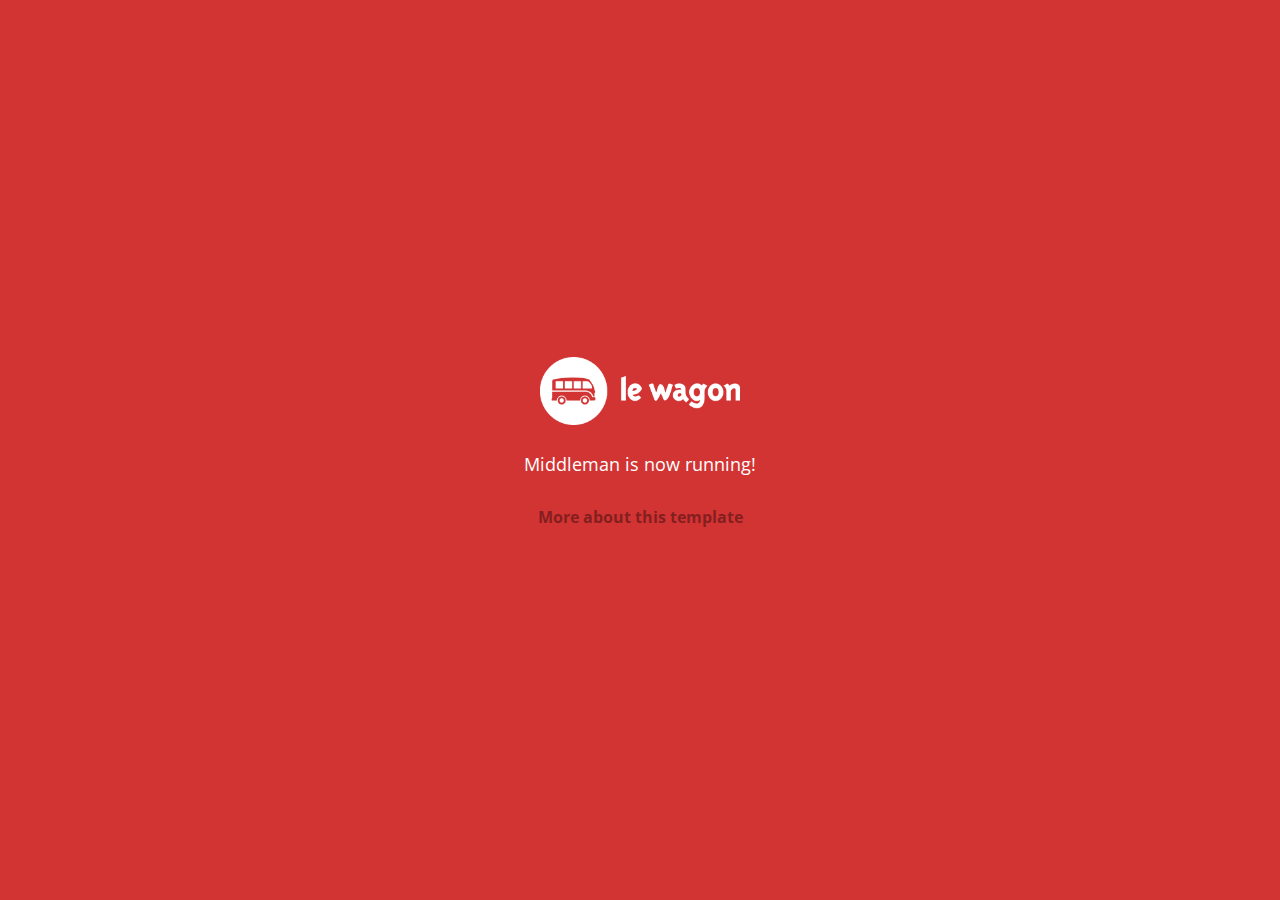
==== index.html @ bcc18721 "Automated commit at 2018-10-29 02:12:53 UTC by middleman-deploy 2.0.0-alpha" ====
<!doctype html>
<html>
  <head>
    <meta charset="utf-8">
    <meta http-equiv="x-ua-compatible" content="ie=edge">
    <meta name="viewport"
          content="width=device-width, initial-scale=1, shrink-to-fit=no">
    <!-- Use the title from a page's frontmatter if it has one -->
    <title>Le Wagon - Middleman</title>
    <link href="stylesheets/application-2da639f4.css" rel="stylesheet" />
    <script src="javascripts/application-93de88c9.js"></script>
    <link href="images/favicon-f15af148.png" rel="icon" type="image/png" />
  </head>
  <body>
    <div id="home">
  <div class="home-content">
    <img src="images/logo-acc9c0ec.png" width="200" alt="Logo" />
    <p>
      Middleman is now running!
    </p>
    <p class="about">
      <a href="about.html">More about this template</a>
    </p>
  </div>
</div>

  </body>
</html>
---- stylesheets/application-2da639f4.css ----
@import url("https://fonts.googleapis.com/css?family=Open+Sans:400,300,700|Raleway:400,100,300,700,500");/*!
 * Bootstrap v3.3.7 (http://getbootstrap.com)
 * Copyright 2011-2016 Twitter, Inc.
 * Licensed under MIT (https://github.com/twbs/bootstrap/blob/master/LICENSE)
 *//*! normalize.css v3.0.3 | MIT License | github.com/necolas/normalize.css */html{font-family:sans-serif;-ms-text-size-adjust:100%;-webkit-text-size-adjust:100%}body{margin:0}article,aside,details,figcaption,figure,footer,header,hgroup,main,menu,nav,section,summary{display:block}audio,canvas,progress,video{display:inline-block;vertical-align:baseline}audio:not([controls]){display:none;height:0}[hidden],template{display:none}a{background-color:transparent}a:active,a:hover{outline:0}abbr[title]{border-bottom:1px dotted}b,strong{font-weight:bold}dfn{font-style:italic}h1{font-size:2em;margin:0.67em 0}mark{background:#ff0;color:#000}small{font-size:80%}sub,sup{font-size:75%;line-height:0;position:relative;vertical-align:baseline}sup{top:-0.5em}sub{bottom:-0.25em}img{border:0}svg:not(:root){overflow:hidden}figure{margin:1em 40px}hr{-webkit-box-sizing:content-box;box-sizing:content-box;height:0}pre{overflow:auto}code,kbd,pre,samp{font-family:monospace, monospace;font-size:1em}button,input,optgroup,select,textarea{color:inherit;font:inherit;margin:0}button{overflow:visible}button,select{text-transform:none}button,html input[type="button"],input[type="reset"],input[type="submit"]{-webkit-appearance:button;cursor:pointer}button[disabled],html input[disabled]{cursor:default}button::-moz-focus-inner,input::-moz-focus-inner{border:0;padding:0}input{line-height:normal}input[type="checkbox"],input[type="radio"]{-webkit-box-sizing:border-box;box-sizing:border-box;padding:0}input[type="number"]::-webkit-inner-spin-button,input[type="number"]::-webkit-outer-spin-button{height:auto}input[type="search"]{-webkit-appearance:textfield;-webkit-box-sizing:content-box;box-sizing:content-box}input[type="search"]::-webkit-search-cancel-button,input[type="search"]::-webkit-search-decoration{-webkit-appearance:none}fieldset{border:1px solid #c0c0c0;margin:0 2px;padding:0.35em 0.625em 0.75em}legend{border:0;padding:0}textarea{overflow:auto}optgroup{font-weight:bold}table{border-collapse:collapse;border-spacing:0}td,th{padding:0}/*! Source: https://github.com/h5bp/html5-boilerplate/blob/master/src/css/main.css */@media print{*,*:before,*:after{background:transparent !important;color:#000 !important;-webkit-box-shadow:none !important;box-shadow:none !important;text-shadow:none !important}a,a:visited{text-decoration:underline}a[href]:after{content:" (" attr(href) ")"}abbr[title]:after{content:" (" attr(title) ")"}a[href^="#"]:after,a[href^="javascript:"]:after{content:""}pre,blockquote{border:1px solid #999;page-break-inside:avoid}thead{display:table-header-group}tr,img{page-break-inside:avoid}img{max-width:100% !important}p,h2,h3{orphans:3;widows:3}h2,h3{page-break-after:avoid}.navbar{display:none}.btn>.caret,.dropup>.btn>.caret{border-top-color:#000 !important}.label{border:1px solid #000}.table{border-collapse:collapse !important}.table td,.table th{background-color:#fff !important}.table-bordered th,.table-bordered td{border:1px solid #ddd !important}}@font-face{font-family:'Glyphicons Halflings';src:url("../assets/bootstrap/glyphicons-halflings-regular-86b6f62b.eot");src:url("../assets/bootstrap/glyphicons-halflings-regular-86b6f62b.eot?#iefix") format("embedded-opentype"),url("../assets/bootstrap/glyphicons-halflings-regular-ca35b697.woff2") format("woff2"),url("../assets/bootstrap/glyphicons-halflings-regular-278e49a8.woff") format("woff"),url("../assets/bootstrap/glyphicons-halflings-regular-44bc1850.ttf") format("truetype"),url("../assets/bootstrap/glyphicons-halflings-regular-de51a849.svg#glyphicons_halflingsregular") format("svg")}.glyphicon{position:relative;top:1px;display:inline-block;font-family:'Glyphicons Halflings';font-style:normal;font-weight:normal;line-height:1;-webkit-font-smoothing:antialiased;-moz-osx-font-smoothing:grayscale}.glyphicon-asterisk:before{content:"\002a"}.glyphicon-plus:before{content:"\002b"}.glyphicon-euro:before,.glyphicon-eur:before{content:"\20ac"}.glyphicon-minus:before{content:"\2212"}.glyphicon-cloud:before{content:"\2601"}.glyphicon-envelope:before{content:"\2709"}.glyphicon-pencil:before{content:"\270f"}.glyphicon-glass:before{content:"\e001"}.glyphicon-music:before{content:"\e002"}.glyphicon-search:before{content:"\e003"}.glyphicon-heart:before{content:"\e005"}.glyphicon-star:before{content:"\e006"}.glyphicon-star-empty:before{content:"\e007"}.glyphicon-user:before{content:"\e008"}.glyphicon-film:before{content:"\e009"}.glyphicon-th-large:before{content:"\e010"}.glyphicon-th:before{content:"\e011"}.glyphicon-th-list:before{content:"\e012"}.glyphicon-ok:before{content:"\e013"}.glyphicon-remove:before{content:"\e014"}.glyphicon-zoom-in:before{content:"\e015"}.glyphicon-zoom-out:before{content:"\e016"}.glyphicon-off:before{content:"\e017"}.glyphicon-signal:before{content:"\e018"}.glyphicon-cog:before{content:"\e019"}.glyphicon-trash:before{content:"\e020"}.glyphicon-home:before{content:"\e021"}.glyphicon-file:before{content:"\e022"}.glyphicon-time:before{content:"\e023"}.glyphicon-road:before{content:"\e024"}.glyphicon-download-alt:before{content:"\e025"}.glyphicon-download:before{content:"\e026"}.glyphicon-upload:before{content:"\e027"}.glyphicon-inbox:before{content:"\e028"}.glyphicon-play-circle:before{content:"\e029"}.glyphicon-repeat:before{content:"\e030"}.glyphicon-refresh:before{content:"\e031"}.glyphicon-list-alt:before{content:"\e032"}.glyphicon-lock:before{content:"\e033"}.glyphicon-flag:before{content:"\e034"}.glyphicon-headphones:before{content:"\e035"}.glyphicon-volume-off:before{content:"\e036"}.glyphicon-volume-down:before{content:"\e037"}.glyphicon-volume-up:before{content:"\e038"}.glyphicon-qrcode:before{content:"\e039"}.glyphicon-barcode:before{content:"\e040"}.glyphicon-tag:before{content:"\e041"}.glyphicon-tags:before{content:"\e042"}.glyphicon-book:before{content:"\e043"}.glyphicon-bookmark:before{content:"\e044"}.glyphicon-print:before{content:"\e045"}.glyphicon-camera:before{content:"\e046"}.glyphicon-font:before{content:"\e047"}.glyphicon-bold:before{content:"\e048"}.glyphicon-italic:before{content:"\e049"}.glyphicon-text-height:before{content:"\e050"}.glyphicon-text-width:before{content:"\e051"}.glyphicon-align-left:before{content:"\e052"}.glyphicon-align-center:before{content:"\e053"}.glyphicon-align-right:before{content:"\e054"}.glyphicon-align-justify:before{content:"\e055"}.glyphicon-list:before{content:"\e056"}.glyphicon-indent-left:before{content:"\e057"}.glyphicon-indent-right:before{content:"\e058"}.glyphicon-facetime-video:before{content:"\e059"}.glyphicon-picture:before{content:"\e060"}.glyphicon-map-marker:before{content:"\e062"}.glyphicon-adjust:before{content:"\e063"}.glyphicon-tint:before{content:"\e064"}.glyphicon-edit:before{content:"\e065"}.glyphicon-share:before{content:"\e066"}.glyphicon-check:before{content:"\e067"}.glyphicon-move:before{content:"\e068"}.glyphicon-step-backward:before{content:"\e069"}.glyphicon-fast-backward:before{content:"\e070"}.glyphicon-backward:before{content:"\e071"}.glyphicon-play:before{content:"\e072"}.glyphicon-pause:before{content:"\e073"}.glyphicon-stop:before{content:"\e074"}.glyphicon-forward:before{content:"\e075"}.glyphicon-fast-forward:before{content:"\e076"}.glyphicon-step-forward:before{content:"\e077"}.glyphicon-eject:before{content:"\e078"}.glyphicon-chevron-left:before{content:"\e079"}.glyphicon-chevron-right:before{content:"\e080"}.glyphicon-plus-sign:before{content:"\e081"}.glyphicon-minus-sign:before{content:"\e082"}.glyphicon-remove-sign:before{content:"\e083"}.glyphicon-ok-sign:before{content:"\e084"}.glyphicon-question-sign:before{content:"\e085"}.glyphicon-info-sign:before{content:"\e086"}.glyphicon-screenshot:before{content:"\e087"}.glyphicon-remove-circle:before{content:"\e088"}.glyphicon-ok-circle:before{content:"\e089"}.glyphicon-ban-circle:before{content:"\e090"}.glyphicon-arrow-left:before{content:"\e091"}.glyphicon-arrow-right:before{content:"\e092"}.glyphicon-arrow-up:before{content:"\e093"}.glyphicon-arrow-down:before{content:"\e094"}.glyphicon-share-alt:before{content:"\e095"}.glyphicon-resize-full:before{content:"\e096"}.glyphicon-resize-small:before{content:"\e097"}.glyphicon-exclamation-sign:before{content:"\e101"}.glyphicon-gift:before{content:"\e102"}.glyphicon-leaf:before{content:"\e103"}.glyphicon-fire:before{content:"\e104"}.glyphicon-eye-open:before{content:"\e105"}.glyphicon-eye-close:before{content:"\e106"}.glyphicon-warning-sign:before{content:"\e107"}.glyphicon-plane:before{content:"\e108"}.glyphicon-calendar:before{content:"\e109"}.glyphicon-random:before{content:"\e110"}.glyphicon-comment:before{content:"\e111"}.glyphicon-magnet:before{content:"\e112"}.glyphicon-chevron-up:before{content:"\e113"}.glyphicon-chevron-down:before{content:"\e114"}.glyphicon-retweet:before{content:"\e115"}.glyphicon-shopping-cart:before{content:"\e116"}.glyphicon-folder-close:before{content:"\e117"}.glyphicon-folder-open:before{content:"\e118"}.glyphicon-resize-vertical:before{content:"\e119"}.glyphicon-resize-horizontal:before{content:"\e120"}.glyphicon-hdd:before{content:"\e121"}.glyphicon-bullhorn:before{content:"\e122"}.glyphicon-bell:before{content:"\e123"}.glyphicon-certificate:before{content:"\e124"}.glyphicon-thumbs-up:before{content:"\e125"}.glyphicon-thumbs-down:before{content:"\e126"}.glyphicon-hand-right:before{content:"\e127"}.glyphicon-hand-left:before{content:"\e128"}.glyphicon-hand-up:before{content:"\e129"}.glyphicon-hand-down:before{content:"\e130"}.glyphicon-circle-arrow-right:before{content:"\e131"}.glyphicon-circle-arrow-left:before{content:"\e132"}.glyphicon-circle-arrow-up:before{content:"\e133"}.glyphicon-circle-arrow-down:before{content:"\e134"}.glyphicon-globe:before{content:"\e135"}.glyphicon-wrench:before{content:"\e136"}.glyphicon-tasks:before{content:"\e137"}.glyphicon-filter:before{content:"\e138"}.glyphicon-briefcase:before{content:"\e139"}.glyphicon-fullscreen:before{content:"\e140"}.glyphicon-dashboard:before{content:"\e141"}.glyphicon-paperclip:before{content:"\e142"}.glyphicon-heart-empty:before{content:"\e143"}.glyphicon-link:before{content:"\e144"}.glyphicon-phone:before{content:"\e145"}.glyphicon-pushpin:before{content:"\e146"}.glyphicon-usd:before{content:"\e148"}.glyphicon-gbp:before{content:"\e149"}.glyphicon-sort:before{content:"\e150"}.glyphicon-sort-by-alphabet:before{content:"\e151"}.glyphicon-sort-by-alphabet-alt:before{content:"\e152"}.glyphicon-sort-by-order:before{content:"\e153"}.glyphicon-sort-by-order-alt:before{content:"\e154"}.glyphicon-sort-by-attributes:before{content:"\e155"}.glyphicon-sort-by-attributes-alt:before{content:"\e156"}.glyphicon-unchecked:before{content:"\e157"}.glyphicon-expand:before{content:"\e158"}.glyphicon-collapse-down:before{content:"\e159"}.glyphicon-collapse-up:before{content:"\e160"}.glyphicon-log-in:before{content:"\e161"}.glyphicon-flash:before{content:"\e162"}.glyphicon-log-out:before{content:"\e163"}.glyphicon-new-window:before{content:"\e164"}.glyphicon-record:before{content:"\e165"}.glyphicon-save:before{content:"\e166"}.glyphicon-open:before{content:"\e167"}.glyphicon-saved:before{content:"\e168"}.glyphicon-import:before{content:"\e169"}.glyphicon-export:before{content:"\e170"}.glyphicon-send:before{content:"\e171"}.glyphicon-floppy-disk:before{content:"\e172"}.glyphicon-floppy-saved:before{content:"\e173"}.glyphicon-floppy-remove:before{content:"\e174"}.glyphicon-floppy-save:before{content:"\e175"}.glyphicon-floppy-open:before{content:"\e176"}.glyphicon-credit-card:before{content:"\e177"}.glyphicon-transfer:before{content:"\e178"}.glyphicon-cutlery:before{content:"\e179"}.glyphicon-header:before{content:"\e180"}.glyphicon-compressed:before{content:"\e181"}.glyphicon-earphone:before{content:"\e182"}.glyphicon-phone-alt:before{content:"\e183"}.glyphicon-tower:before{content:"\e184"}.glyphicon-stats:before{content:"\e185"}.glyphicon-sd-video:before{content:"\e186"}.glyphicon-hd-video:before{content:"\e187"}.glyphicon-subtitles:before{content:"\e188"}.glyphicon-sound-stereo:before{content:"\e189"}.glyphicon-sound-dolby:before{content:"\e190"}.glyphicon-sound-5-1:before{content:"\e191"}.glyphicon-sound-6-1:before{content:"\e192"}.glyphicon-sound-7-1:before{content:"\e193"}.glyphicon-copyright-mark:before{content:"\e194"}.glyphicon-registration-mark:before{content:"\e195"}.glyphicon-cloud-download:before{content:"\e197"}.glyphicon-cloud-upload:before{content:"\e198"}.glyphicon-tree-conifer:before{content:"\e199"}.glyphicon-tree-deciduous:before{content:"\e200"}.glyphicon-cd:before{content:"\e201"}.glyphicon-save-file:before{content:"\e202"}.glyphicon-open-file:before{content:"\e203"}.glyphicon-level-up:before{content:"\e204"}.glyphicon-copy:before{content:"\e205"}.glyphicon-paste:before{content:"\e206"}.glyphicon-alert:before{content:"\e209"}.glyphicon-equalizer:before{content:"\e210"}.glyphicon-king:before{content:"\e211"}.glyphicon-queen:before{content:"\e212"}.glyphicon-pawn:before{content:"\e213"}.glyphicon-bishop:before{content:"\e214"}.glyphicon-knight:before{content:"\e215"}.glyphicon-baby-formula:before{content:"\e216"}.glyphicon-tent:before{content:"\26fa"}.glyphicon-blackboard:before{content:"\e218"}.glyphicon-bed:before{content:"\e219"}.glyphicon-apple:before{content:"\f8ff"}.glyphicon-erase:before{content:"\e221"}.glyphicon-hourglass:before{content:"\231b"}.glyphicon-lamp:before{content:"\e223"}.glyphicon-duplicate:before{content:"\e224"}.glyphicon-piggy-bank:before{content:"\e225"}.glyphicon-scissors:before{content:"\e226"}.glyphicon-bitcoin:before{content:"\e227"}.glyphicon-btc:before{content:"\e227"}.glyphicon-xbt:before{content:"\e227"}.glyphicon-yen:before{content:"\00a5"}.glyphicon-jpy:before{content:"\00a5"}.glyphicon-ruble:before{content:"\20bd"}.glyphicon-rub:before{content:"\20bd"}.glyphicon-scale:before{content:"\e230"}.glyphicon-ice-lolly:before{content:"\e231"}.glyphicon-ice-lolly-tasted:before{content:"\e232"}.glyphicon-education:before{content:"\e233"}.glyphicon-option-horizontal:before{content:"\e234"}.glyphicon-option-vertical:before{content:"\e235"}.glyphicon-menu-hamburger:before{content:"\e236"}.glyphicon-modal-window:before{content:"\e237"}.glyphicon-oil:before{content:"\e238"}.glyphicon-grain:before{content:"\e239"}.glyphicon-sunglasses:before{content:"\e240"}.glyphicon-text-size:before{content:"\e241"}.glyphicon-text-color:before{content:"\e242"}.glyphicon-text-background:before{content:"\e243"}.glyphicon-object-align-top:before{content:"\e244"}.glyphicon-object-align-bottom:before{content:"\e245"}.glyphicon-object-align-horizontal:before{content:"\e246"}.glyphicon-object-align-left:before{content:"\e247"}.glyphicon-object-align-vertical:before{content:"\e248"}.glyphicon-object-align-right:before{content:"\e249"}.glyphicon-triangle-right:before{content:"\e250"}.glyphicon-triangle-left:before{content:"\e251"}.glyphicon-triangle-bottom:before{content:"\e252"}.glyphicon-triangle-top:before{content:"\e253"}.glyphicon-console:before{content:"\e254"}.glyphicon-superscript:before{content:"\e255"}.glyphicon-subscript:before{content:"\e256"}.glyphicon-menu-left:before{content:"\e257"}.glyphicon-menu-right:before{content:"\e258"}.glyphicon-menu-down:before{content:"\e259"}.glyphicon-menu-up:before{content:"\e260"}*{-webkit-box-sizing:border-box;box-sizing:border-box}*:before,*:after{-webkit-box-sizing:border-box;box-sizing:border-box}html{font-size:10px;-webkit-tap-highlight-color:transparent}body{font-family:"Open Sans", "Helvetica", "sans-serif";font-size:18px;line-height:1.42857143;color:#333333;background-color:#F4F4F4}input,button,select,textarea{font-family:inherit;font-size:inherit;line-height:inherit}a{color:#469AE0;text-decoration:none}a:hover,a:focus{color:#1f74ba;text-decoration:underline}a:focus{outline:5px auto -webkit-focus-ring-color;outline-offset:-2px}figure{margin:0}img{vertical-align:middle}.img-responsive{display:block;max-width:100%;height:auto}.img-rounded{border-radius:2px}.img-thumbnail{padding:4px;line-height:1.42857143;background-color:#F4F4F4;border:1px solid #ddd;border-radius:2px;-webkit-transition:all 0.2s ease-in-out;transition:all 0.2s ease-in-out;display:inline-block;max-width:100%;height:auto}.img-circle{border-radius:50%}hr{margin-top:25px;margin-bottom:25px;border:0;border-top:1px solid #eeeeee}.sr-only{position:absolute;width:1px;height:1px;margin:-1px;padding:0;overflow:hidden;clip:rect(0, 0, 0, 0);border:0}.sr-only-focusable:active,.sr-only-focusable:focus{position:static;width:auto;height:auto;margin:0;overflow:visible;clip:auto}[role="button"]{cursor:pointer}h1,h2,h3,h4,h5,h6,.h1,.h2,.h3,.h4,.h5,.h6{font-family:"Raleway", "Helvetica", "sans-serif";font-weight:500;line-height:1.1;color:inherit}h1 small,h1 .small,h2 small,h2 .small,h3 small,h3 .small,h4 small,h4 .small,h5 small,h5 .small,h6 small,h6 .small,.h1 small,.h1 .small,.h2 small,.h2 .small,.h3 small,.h3 .small,.h4 small,.h4 .small,.h5 small,.h5 .small,.h6 small,.h6 .small{font-weight:normal;line-height:1;color:#777777}h1,.h1,h2,.h2,h3,.h3{margin-top:25px;margin-bottom:12.5px}h1 small,h1 .small,.h1 small,.h1 .small,h2 small,h2 .small,.h2 small,.h2 .small,h3 small,h3 .small,.h3 small,.h3 .small{font-size:65%}h4,.h4,h5,.h5,h6,.h6{margin-top:12.5px;margin-bottom:12.5px}h4 small,h4 .small,.h4 small,.h4 .small,h5 small,h5 .small,.h5 small,.h5 .small,h6 small,h6 .small,.h6 small,.h6 .small{font-size:75%}h1,.h1{font-size:46px}h2,.h2{font-size:38px}h3,.h3{font-size:31px}h4,.h4{font-size:23px}h5,.h5{font-size:18px}h6,.h6{font-size:16px}p{margin:0 0 12.5px}.lead{margin-bottom:25px;font-size:20px;font-weight:300;line-height:1.4}@media (min-width: 768px){.lead{font-size:27px}}small,.small{font-size:88%}mark,.mark{background-color:#fcf8e3;padding:.2em}.text-left{text-align:left}.text-right{text-align:right}.text-center{text-align:center}.text-justify{text-align:justify}.text-nowrap{white-space:nowrap}.text-lowercase{text-transform:lowercase}.text-uppercase,.initialism{text-transform:uppercase}.text-capitalize{text-transform:capitalize}.text-muted{color:#777777}.text-primary{color:#469AE0}a.text-primary:hover,a.text-primary:focus{color:#2381d0}.text-success{color:#3c763d}a.text-success:hover,a.text-success:focus{color:#2b542c}.text-info{color:#31708f}a.text-info:hover,a.text-info:focus{color:#245269}.text-warning{color:#8a6d3b}a.text-warning:hover,a.text-warning:focus{color:#66512c}.text-danger{color:#a94442}a.text-danger:hover,a.text-danger:focus{color:#843534}.bg-primary{color:#fff}.bg-primary{background-color:#469AE0}a.bg-primary:hover,a.bg-primary:focus{background-color:#2381d0}.bg-success{background-color:#dff0d8}a.bg-success:hover,a.bg-success:focus{background-color:#c1e2b3}.bg-info{background-color:#d9edf7}a.bg-info:hover,a.bg-info:focus{background-color:#afd9ee}.bg-warning{background-color:#fcf8e3}a.bg-warning:hover,a.bg-warning:focus{background-color:#f7ecb5}.bg-danger{background-color:#f2dede}a.bg-danger:hover,a.bg-danger:focus{background-color:#e4b9b9}.page-header{padding-bottom:11.5px;margin:50px 0 25px;border-bottom:1px solid #eeeeee}ul,ol{margin-top:0;margin-bottom:12.5px}ul ul,ul ol,ol ul,ol ol{margin-bottom:0}.list-unstyled{padding-left:0;list-style:none}.list-inline{padding-left:0;list-style:none;margin-left:-5px}.list-inline>li{display:inline-block;padding-left:5px;padding-right:5px}dl{margin-top:0;margin-bottom:25px}dt,dd{line-height:1.42857143}dt{font-weight:bold}dd{margin-left:0}.dl-horizontal dd:before,.dl-horizontal dd:after{content:" ";display:table}.dl-horizontal dd:after{clear:both}@media (min-width: 768px){.dl-horizontal dt{float:left;width:160px;clear:left;text-align:right;overflow:hidden;text-overflow:ellipsis;white-space:nowrap}.dl-horizontal dd{margin-left:180px}}abbr[title],abbr[data-original-title]{cursor:help;border-bottom:1px dotted #777777}.initialism{font-size:90%}blockquote{padding:12.5px 25px;margin:0 0 25px;font-size:22.5px;border-left:5px solid #eeeeee}blockquote p:last-child,blockquote ul:last-child,blockquote ol:last-child{margin-bottom:0}blockquote footer,blockquote small,blockquote .small{display:block;font-size:80%;line-height:1.42857143;color:#777777}blockquote footer:before,blockquote small:before,blockquote .small:before{content:'\2014 \00A0'}.blockquote-reverse,blockquote.pull-right{padding-right:15px;padding-left:0;border-right:5px solid #eeeeee;border-left:0;text-align:right}.blockquote-reverse footer:before,.blockquote-reverse small:before,.blockquote-reverse .small:before,blockquote.pull-right footer:before,blockquote.pull-right small:before,blockquote.pull-right .small:before{content:''}.blockquote-reverse footer:after,.blockquote-reverse small:after,.blockquote-reverse .small:after,blockquote.pull-right footer:after,blockquote.pull-right small:after,blockquote.pull-right .small:after{content:'\00A0 \2014'}address{margin-bottom:25px;font-style:normal;line-height:1.42857143}code,kbd,pre,samp{font-family:Menlo, Monaco, Consolas, "Courier New", monospace}code{padding:2px 4px;font-size:90%;color:#c7254e;background-color:#f9f2f4;border-radius:2px}kbd{padding:2px 4px;font-size:90%;color:#fff;background-color:#333;border-radius:2px;-webkit-box-shadow:inset 0 -1px 0 rgba(0,0,0,0.25);box-shadow:inset 0 -1px 0 rgba(0,0,0,0.25)}kbd kbd{padding:0;font-size:100%;font-weight:bold;-webkit-box-shadow:none;box-shadow:none}pre{display:block;padding:12px;margin:0 0 12.5px;font-size:17px;line-height:1.42857143;word-break:break-all;word-wrap:break-word;color:#333333;background-color:#f5f5f5;border:1px solid #ccc;border-radius:2px}pre code{padding:0;font-size:inherit;color:inherit;white-space:pre-wrap;background-color:transparent;border-radius:0}.pre-scrollable{max-height:340px;overflow-y:scroll}.container{margin-right:auto;margin-left:auto;padding-left:15px;padding-right:15px}.container:before,.container:after{content:" ";display:table}.container:after{clear:both}@media (min-width: 768px){.container{width:750px}}@media (min-width: 992px){.container{width:970px}}@media (min-width: 1200px){.container{width:1170px}}.container-fluid{margin-right:auto;margin-left:auto;padding-left:15px;padding-right:15px}.container-fluid:before,.container-fluid:after{content:" ";display:table}.container-fluid:after{clear:both}.row{margin-left:-15px;margin-right:-15px}.row:before,.row:after{content:" ";display:table}.row:after{clear:both}.col-xs-1,.col-sm-1,.col-md-1,.col-lg-1,.col-xs-2,.col-sm-2,.col-md-2,.col-lg-2,.col-xs-3,.col-sm-3,.col-md-3,.col-lg-3,.col-xs-4,.col-sm-4,.col-md-4,.col-lg-4,.col-xs-5,.col-sm-5,.col-md-5,.col-lg-5,.col-xs-6,.col-sm-6,.col-md-6,.col-lg-6,.col-xs-7,.col-sm-7,.col-md-7,.col-lg-7,.col-xs-8,.col-sm-8,.col-md-8,.col-lg-8,.col-xs-9,.col-sm-9,.col-md-9,.col-lg-9,.col-xs-10,.col-sm-10,.col-md-10,.col-lg-10,.col-xs-11,.col-sm-11,.col-md-11,.col-lg-11,.col-xs-12,.col-sm-12,.col-md-12,.col-lg-12{position:relative;min-height:1px;padding-left:15px;padding-right:15px}.col-xs-1,.col-xs-2,.col-xs-3,.col-xs-4,.col-xs-5,.col-xs-6,.col-xs-7,.col-xs-8,.col-xs-9,.col-xs-10,.col-xs-11,.col-xs-12{float:left}.col-xs-1{width:8.33333333%}.col-xs-2{width:16.66666667%}.col-xs-3{width:25%}.col-xs-4{width:33.33333333%}.col-xs-5{width:41.66666667%}.col-xs-6{width:50%}.col-xs-7{width:58.33333333%}.col-xs-8{width:66.66666667%}.col-xs-9{width:75%}.col-xs-10{width:83.33333333%}.col-xs-11{width:91.66666667%}.col-xs-12{width:100%}.col-xs-pull-0{right:auto}.col-xs-pull-1{right:8.33333333%}.col-xs-pull-2{right:16.66666667%}.col-xs-pull-3{right:25%}.col-xs-pull-4{right:33.33333333%}.col-xs-pull-5{right:41.66666667%}.col-xs-pull-6{right:50%}.col-xs-pull-7{right:58.33333333%}.col-xs-pull-8{right:66.66666667%}.col-xs-pull-9{right:75%}.col-xs-pull-10{right:83.33333333%}.col-xs-pull-11{right:91.66666667%}.col-xs-pull-12{right:100%}.col-xs-push-0{left:auto}.col-xs-push-1{left:8.33333333%}.col-xs-push-2{left:16.66666667%}.col-xs-push-3{left:25%}.col-xs-push-4{left:33.33333333%}.col-xs-push-5{left:41.66666667%}.col-xs-push-6{left:50%}.col-xs-push-7{left:58.33333333%}.col-xs-push-8{left:66.66666667%}.col-xs-push-9{left:75%}.col-xs-push-10{left:83.33333333%}.col-xs-push-11{left:91.66666667%}.col-xs-push-12{left:100%}.col-xs-offset-0{margin-left:0%}.col-xs-offset-1{margin-left:8.33333333%}.col-xs-offset-2{margin-left:16.66666667%}.col-xs-offset-3{margin-left:25%}.col-xs-offset-4{margin-left:33.33333333%}.col-xs-offset-5{margin-left:41.66666667%}.col-xs-offset-6{margin-left:50%}.col-xs-offset-7{margin-left:58.33333333%}.col-xs-offset-8{margin-left:66.66666667%}.col-xs-offset-9{margin-left:75%}.col-xs-offset-10{margin-left:83.33333333%}.col-xs-offset-11{margin-left:91.66666667%}.col-xs-offset-12{margin-left:100%}@media (min-width: 768px){.col-sm-1,.col-sm-2,.col-sm-3,.col-sm-4,.col-sm-5,.col-sm-6,.col-sm-7,.col-sm-8,.col-sm-9,.col-sm-10,.col-sm-11,.col-sm-12{float:left}.col-sm-1{width:8.33333333%}.col-sm-2{width:16.66666667%}.col-sm-3{width:25%}.col-sm-4{width:33.33333333%}.col-sm-5{width:41.66666667%}.col-sm-6{width:50%}.col-sm-7{width:58.33333333%}.col-sm-8{width:66.66666667%}.col-sm-9{width:75%}.col-sm-10{width:83.33333333%}.col-sm-11{width:91.66666667%}.col-sm-12{width:100%}.col-sm-pull-0{right:auto}.col-sm-pull-1{right:8.33333333%}.col-sm-pull-2{right:16.66666667%}.col-sm-pull-3{right:25%}.col-sm-pull-4{right:33.33333333%}.col-sm-pull-5{right:41.66666667%}.col-sm-pull-6{right:50%}.col-sm-pull-7{right:58.33333333%}.col-sm-pull-8{right:66.66666667%}.col-sm-pull-9{right:75%}.col-sm-pull-10{right:83.33333333%}.col-sm-pull-11{right:91.66666667%}.col-sm-pull-12{right:100%}.col-sm-push-0{left:auto}.col-sm-push-1{left:8.33333333%}.col-sm-push-2{left:16.66666667%}.col-sm-push-3{left:25%}.col-sm-push-4{left:33.33333333%}.col-sm-push-5{left:41.66666667%}.col-sm-push-6{left:50%}.col-sm-push-7{left:58.33333333%}.col-sm-push-8{left:66.66666667%}.col-sm-push-9{left:75%}.col-sm-push-10{left:83.33333333%}.col-sm-push-11{left:91.66666667%}.col-sm-push-12{left:100%}.col-sm-offset-0{margin-left:0%}.col-sm-offset-1{margin-left:8.33333333%}.col-sm-offset-2{margin-left:16.66666667%}.col-sm-offset-3{margin-left:25%}.col-sm-offset-4{margin-left:33.33333333%}.col-sm-offset-5{margin-left:41.66666667%}.col-sm-offset-6{margin-left:50%}.col-sm-offset-7{margin-left:58.33333333%}.col-sm-offset-8{margin-left:66.66666667%}.col-sm-offset-9{margin-left:75%}.col-sm-offset-10{margin-left:83.33333333%}.col-sm-offset-11{margin-left:91.66666667%}.col-sm-offset-12{margin-left:100%}}@media (min-width: 992px){.col-md-1,.col-md-2,.col-md-3,.col-md-4,.col-md-5,.col-md-6,.col-md-7,.col-md-8,.col-md-9,.col-md-10,.col-md-11,.col-md-12{float:left}.col-md-1{width:8.33333333%}.col-md-2{width:16.66666667%}.col-md-3{width:25%}.col-md-4{width:33.33333333%}.col-md-5{width:41.66666667%}.col-md-6{width:50%}.col-md-7{width:58.33333333%}.col-md-8{width:66.66666667%}.col-md-9{width:75%}.col-md-10{width:83.33333333%}.col-md-11{width:91.66666667%}.col-md-12{width:100%}.col-md-pull-0{right:auto}.col-md-pull-1{right:8.33333333%}.col-md-pull-2{right:16.66666667%}.col-md-pull-3{right:25%}.col-md-pull-4{right:33.33333333%}.col-md-pull-5{right:41.66666667%}.col-md-pull-6{right:50%}.col-md-pull-7{right:58.33333333%}.col-md-pull-8{right:66.66666667%}.col-md-pull-9{right:75%}.col-md-pull-10{right:83.33333333%}.col-md-pull-11{right:91.66666667%}.col-md-pull-12{right:100%}.col-md-push-0{left:auto}.col-md-push-1{left:8.33333333%}.col-md-push-2{left:16.66666667%}.col-md-push-3{left:25%}.col-md-push-4{left:33.33333333%}.col-md-push-5{left:41.66666667%}.col-md-push-6{left:50%}.col-md-push-7{left:58.33333333%}.col-md-push-8{left:66.66666667%}.col-md-push-9{left:75%}.col-md-push-10{left:83.33333333%}.col-md-push-11{left:91.66666667%}.col-md-push-12{left:100%}.col-md-offset-0{margin-left:0%}.col-md-offset-1{margin-left:8.33333333%}.col-md-offset-2{margin-left:16.66666667%}.col-md-offset-3{margin-left:25%}.col-md-offset-4{margin-left:33.33333333%}.col-md-offset-5{margin-left:41.66666667%}.col-md-offset-6{margin-left:50%}.col-md-offset-7{margin-left:58.33333333%}.col-md-offset-8{margin-left:66.66666667%}.col-md-offset-9{margin-left:75%}.col-md-offset-10{margin-left:83.33333333%}.col-md-offset-11{margin-left:91.66666667%}.col-md-offset-12{margin-left:100%}}@media (min-width: 1200px){.col-lg-1,.col-lg-2,.col-lg-3,.col-lg-4,.col-lg-5,.col-lg-6,.col-lg-7,.col-lg-8,.col-lg-9,.col-lg-10,.col-lg-11,.col-lg-12{float:left}.col-lg-1{width:8.33333333%}.col-lg-2{width:16.66666667%}.col-lg-3{width:25%}.col-lg-4{width:33.33333333%}.col-lg-5{width:41.66666667%}.col-lg-6{width:50%}.col-lg-7{width:58.33333333%}.col-lg-8{width:66.66666667%}.col-lg-9{width:75%}.col-lg-10{width:83.33333333%}.col-lg-11{width:91.66666667%}.col-lg-12{width:100%}.col-lg-pull-0{right:auto}.col-lg-pull-1{right:8.33333333%}.col-lg-pull-2{right:16.66666667%}.col-lg-pull-3{right:25%}.col-lg-pull-4{right:33.33333333%}.col-lg-pull-5{right:41.66666667%}.col-lg-pull-6{right:50%}.col-lg-pull-7{right:58.33333333%}.col-lg-pull-8{right:66.66666667%}.col-lg-pull-9{right:75%}.col-lg-pull-10{right:83.33333333%}.col-lg-pull-11{right:91.66666667%}.col-lg-pull-12{right:100%}.col-lg-push-0{left:auto}.col-lg-push-1{left:8.33333333%}.col-lg-push-2{left:16.66666667%}.col-lg-push-3{left:25%}.col-lg-push-4{left:33.33333333%}.col-lg-push-5{left:41.66666667%}.col-lg-push-6{left:50%}.col-lg-push-7{left:58.33333333%}.col-lg-push-8{left:66.66666667%}.col-lg-push-9{left:75%}.col-lg-push-10{left:83.33333333%}.col-lg-push-11{left:91.66666667%}.col-lg-push-12{left:100%}.col-lg-offset-0{margin-left:0%}.col-lg-offset-1{margin-left:8.33333333%}.col-lg-offset-2{margin-left:16.66666667%}.col-lg-offset-3{margin-left:25%}.col-lg-offset-4{margin-left:33.33333333%}.col-lg-offset-5{margin-left:41.66666667%}.col-lg-offset-6{margin-left:50%}.col-lg-offset-7{margin-left:58.33333333%}.col-lg-offset-8{margin-left:66.66666667%}.col-lg-offset-9{margin-left:75%}.col-lg-offset-10{margin-left:83.33333333%}.col-lg-offset-11{margin-left:91.66666667%}.col-lg-offset-12{margin-left:100%}}table{background-color:transparent}caption{padding-top:8px;padding-bottom:8px;color:#777777;text-align:left}th{text-align:left}.table{width:100%;max-width:100%;margin-bottom:25px}.table>thead>tr>th,.table>thead>tr>td,.table>tbody>tr>th,.table>tbody>tr>td,.table>tfoot>tr>th,.table>tfoot>tr>td{padding:8px;line-height:1.42857143;vertical-align:top;border-top:1px solid #ddd}.table>thead>tr>th{vertical-align:bottom;border-bottom:2px solid #ddd}.table>caption+thead>tr:first-child>th,.table>caption+thead>tr:first-child>td,.table>colgroup+thead>tr:first-child>th,.table>colgroup+thead>tr:first-child>td,.table>thead:first-child>tr:first-child>th,.table>thead:first-child>tr:first-child>td{border-top:0}.table>tbody+tbody{border-top:2px solid #ddd}.table .table{background-color:#F4F4F4}.table-condensed>thead>tr>th,.table-condensed>thead>tr>td,.table-condensed>tbody>tr>th,.table-condensed>tbody>tr>td,.table-condensed>tfoot>tr>th,.table-condensed>tfoot>tr>td{padding:5px}.table-bordered{border:1px solid #ddd}.table-bordered>thead>tr>th,.table-bordered>thead>tr>td,.table-bordered>tbody>tr>th,.table-bordered>tbody>tr>td,.table-bordered>tfoot>tr>th,.table-bordered>tfoot>tr>td{border:1px solid #ddd}.table-bordered>thead>tr>th,.table-bordered>thead>tr>td{border-bottom-width:2px}.table-striped>tbody>tr:nth-of-type(odd){background-color:#f9f9f9}.table-hover>tbody>tr:hover{background-color:#f5f5f5}table col[class*="col-"]{position:static;float:none;display:table-column}table td[class*="col-"],table th[class*="col-"]{position:static;float:none;display:table-cell}.table>thead>tr>td.active,.table>thead>tr>th.active,.table>thead>tr.active>td,.table>thead>tr.active>th,.table>tbody>tr>td.active,.table>tbody>tr>th.active,.table>tbody>tr.active>td,.table>tbody>tr.active>th,.table>tfoot>tr>td.active,.table>tfoot>tr>th.active,.table>tfoot>tr.active>td,.table>tfoot>tr.active>th{background-color:#f5f5f5}.table-hover>tbody>tr>td.active:hover,.table-hover>tbody>tr>th.active:hover,.table-hover>tbody>tr.active:hover>td,.table-hover>tbody>tr:hover>.active,.table-hover>tbody>tr.active:hover>th{background-color:#e8e8e8}.table>thead>tr>td.success,.table>thead>tr>th.success,.table>thead>tr.success>td,.table>thead>tr.success>th,.table>tbody>tr>td.success,.table>tbody>tr>th.success,.table>tbody>tr.success>td,.table>tbody>tr.success>th,.table>tfoot>tr>td.success,.table>tfoot>tr>th.success,.table>tfoot>tr.success>td,.table>tfoot>tr.success>th{background-color:#dff0d8}.table-hover>tbody>tr>td.success:hover,.table-hover>tbody>tr>th.success:hover,.table-hover>tbody>tr.success:hover>td,.table-hover>tbody>tr:hover>.success,.table-hover>tbody>tr.success:hover>th{background-color:#d0e9c6}.table>thead>tr>td.info,.table>thead>tr>th.info,.table>thead>tr.info>td,.table>thead>tr.info>th,.table>tbody>tr>td.info,.table>tbody>tr>th.info,.table>tbody>tr.info>td,.table>tbody>tr.info>th,.table>tfoot>tr>td.info,.table>tfoot>tr>th.info,.table>tfoot>tr.info>td,.table>tfoot>tr.info>th{background-color:#d9edf7}.table-hover>tbody>tr>td.info:hover,.table-hover>tbody>tr>th.info:hover,.table-hover>tbody>tr.info:hover>td,.table-hover>tbody>tr:hover>.info,.table-hover>tbody>tr.info:hover>th{background-color:#c4e3f3}.table>thead>tr>td.warning,.table>thead>tr>th.warning,.table>thead>tr.warning>td,.table>thead>tr.warning>th,.table>tbody>tr>td.warning,.table>tbody>tr>th.warning,.table>tbody>tr.warning>td,.table>tbody>tr.warning>th,.table>tfoot>tr>td.warning,.table>tfoot>tr>th.warning,.table>tfoot>tr.warning>td,.table>tfoot>tr.warning>th{background-color:#fcf8e3}.table-hover>tbody>tr>td.warning:hover,.table-hover>tbody>tr>th.warning:hover,.table-hover>tbody>tr.warning:hover>td,.table-hover>tbody>tr:hover>.warning,.table-hover>tbody>tr.warning:hover>th{background-color:#faf2cc}.table>thead>tr>td.danger,.table>thead>tr>th.danger,.table>thead>tr.danger>td,.table>thead>tr.danger>th,.table>tbody>tr>td.danger,.table>tbody>tr>th.danger,.table>tbody>tr.danger>td,.table>tbody>tr.danger>th,.table>tfoot>tr>td.danger,.table>tfoot>tr>th.danger,.table>tfoot>tr.danger>td,.table>tfoot>tr.danger>th{background-color:#f2dede}.table-hover>tbody>tr>td.danger:hover,.table-hover>tbody>tr>th.danger:hover,.table-hover>tbody>tr.danger:hover>td,.table-hover>tbody>tr:hover>.danger,.table-hover>tbody>tr.danger:hover>th{background-color:#ebcccc}.table-responsive{overflow-x:auto;min-height:0.01%}@media screen and (max-width: 767px){.table-responsive{width:100%;margin-bottom:18.75px;overflow-y:hidden;-ms-overflow-style:-ms-autohiding-scrollbar;border:1px solid #ddd}.table-responsive>.table{margin-bottom:0}.table-responsive>.table>thead>tr>th,.table-responsive>.table>thead>tr>td,.table-responsive>.table>tbody>tr>th,.table-responsive>.table>tbody>tr>td,.table-responsive>.table>tfoot>tr>th,.table-responsive>.table>tfoot>tr>td{white-space:nowrap}.table-responsive>.table-bordered{border:0}.table-responsive>.table-bordered>thead>tr>th:first-child,.table-responsive>.table-bordered>thead>tr>td:first-child,.table-responsive>.table-bordered>tbody>tr>th:first-child,.table-responsive>.table-bordered>tbody>tr>td:first-child,.table-responsive>.table-bordered>tfoot>tr>th:first-child,.table-responsive>.table-bordered>tfoot>tr>td:first-child{border-left:0}.table-responsive>.table-bordered>thead>tr>th:last-child,.table-responsive>.table-bordered>thead>tr>td:last-child,.table-responsive>.table-bordered>tbody>tr>th:last-child,.table-responsive>.table-bordered>tbody>tr>td:last-child,.table-responsive>.table-bordered>tfoot>tr>th:last-child,.table-responsive>.table-bordered>tfoot>tr>td:last-child{border-right:0}.table-responsive>.table-bordered>tbody>tr:last-child>th,.table-responsive>.table-bordered>tbody>tr:last-child>td,.table-responsive>.table-bordered>tfoot>tr:last-child>th,.table-responsive>.table-bordered>tfoot>tr:last-child>td{border-bottom:0}}fieldset{padding:0;margin:0;border:0;min-width:0}legend{display:block;width:100%;padding:0;margin-bottom:25px;font-size:27px;line-height:inherit;color:#333333;border:0;border-bottom:1px solid #e5e5e5}label{display:inline-block;max-width:100%;margin-bottom:5px;font-weight:bold}input[type="search"]{-webkit-box-sizing:border-box;box-sizing:border-box}input[type="radio"],input[type="checkbox"]{margin:4px 0 0;margin-top:1px \9;line-height:normal}input[type="file"]{display:block}input[type="range"]{display:block;width:100%}select[multiple],select[size]{height:auto}input[type="file"]:focus,input[type="radio"]:focus,input[type="checkbox"]:focus{outline:5px auto -webkit-focus-ring-color;outline-offset:-2px}output{display:block;padding-top:7px;font-size:18px;line-height:1.42857143;color:#000000}.form-control{display:block;width:100%;height:39px;padding:6px 12px;font-size:18px;line-height:1.42857143;color:#000000;background-color:#fff;background-image:none;border:1px solid #ccc;border-radius:2px;-webkit-box-shadow:inset 0 1px 1px rgba(0,0,0,0.075);box-shadow:inset 0 1px 1px rgba(0,0,0,0.075);-webkit-transition:border-color ease-in-out 0.15s, box-shadow ease-in-out 0.15s;-webkit-transition:border-color ease-in-out 0.15s, -webkit-box-shadow ease-in-out 0.15s;transition:border-color ease-in-out 0.15s, -webkit-box-shadow ease-in-out 0.15s;transition:border-color ease-in-out 0.15s, box-shadow ease-in-out 0.15s;transition:border-color ease-in-out 0.15s, box-shadow ease-in-out 0.15s, -webkit-box-shadow ease-in-out 0.15s}.form-control:focus{border-color:#66afe9;outline:0;-webkit-box-shadow:inset 0 1px 1px rgba(0,0,0,0.075),0 0 8px rgba(102,175,233,0.6);box-shadow:inset 0 1px 1px rgba(0,0,0,0.075),0 0 8px rgba(102,175,233,0.6)}.form-control::-moz-placeholder{color:#999;opacity:1}.form-control:-ms-input-placeholder{color:#999}.form-control::-webkit-input-placeholder{color:#999}.form-control::-ms-expand{border:0;background-color:transparent}.form-control[disabled],.form-control[readonly],fieldset[disabled] .form-control{background-color:#eeeeee;opacity:1}.form-control[disabled],fieldset[disabled] .form-control{cursor:not-allowed}textarea.form-control{height:auto}input[type="search"]{-webkit-appearance:none}@media screen and (-webkit-min-device-pixel-ratio: 0){input[type="date"].form-control,input[type="time"].form-control,input[type="datetime-local"].form-control,input[type="month"].form-control{line-height:39px}input[type="date"].input-sm,.input-group-sm>input[type="date"].form-control,.input-group-sm>input[type="date"].input-group-addon,.input-group-sm>.input-group-btn>input[type="date"].btn,.input-group-sm input[type="date"],input[type="time"].input-sm,.input-group-sm>input[type="time"].form-control,.input-group-sm>input[type="time"].input-group-addon,.input-group-sm>.input-group-btn>input[type="time"].btn,.input-group-sm input[type="time"],input[type="datetime-local"].input-sm,.input-group-sm>input[type="datetime-local"].form-control,.input-group-sm>input[type="datetime-local"].input-group-addon,.input-group-sm>.input-group-btn>input[type="datetime-local"].btn,.input-group-sm input[type="datetime-local"],input[type="month"].input-sm,.input-group-sm>input[type="month"].form-control,.input-group-sm>input[type="month"].input-group-addon,.input-group-sm>.input-group-btn>input[type="month"].btn,.input-group-sm input[type="month"]{line-height:36px}input[type="date"].input-lg,.input-group-lg>input[type="date"].form-control,.input-group-lg>input[type="date"].input-group-addon,.input-group-lg>.input-group-btn>input[type="date"].btn,.input-group-lg input[type="date"],input[type="time"].input-lg,.input-group-lg>input[type="time"].form-control,.input-group-lg>input[type="time"].input-group-addon,.input-group-lg>.input-group-btn>input[type="time"].btn,.input-group-lg input[type="time"],input[type="datetime-local"].input-lg,.input-group-lg>input[type="datetime-local"].form-control,.input-group-lg>input[type="datetime-local"].input-group-addon,.input-group-lg>.input-group-btn>input[type="datetime-local"].btn,.input-group-lg input[type="datetime-local"],input[type="month"].input-lg,.input-group-lg>input[type="month"].form-control,.input-group-lg>input[type="month"].input-group-addon,.input-group-lg>.input-group-btn>input[type="month"].btn,.input-group-lg input[type="month"]{line-height:53px}}.form-group{margin-bottom:15px}.radio,.checkbox{position:relative;display:block;margin-top:10px;margin-bottom:10px}.radio label,.checkbox label{min-height:25px;padding-left:20px;margin-bottom:0;font-weight:normal;cursor:pointer}.radio input[type="radio"],.radio-inline input[type="radio"],.checkbox input[type="checkbox"],.checkbox-inline input[type="checkbox"]{position:absolute;margin-left:-20px;margin-top:4px \9}.radio+.radio,.checkbox+.checkbox{margin-top:-5px}.radio-inline,.checkbox-inline{position:relative;display:inline-block;padding-left:20px;margin-bottom:0;vertical-align:middle;font-weight:normal;cursor:pointer}.radio-inline+.radio-inline,.checkbox-inline+.checkbox-inline{margin-top:0;margin-left:10px}input[type="radio"][disabled],input[type="radio"].disabled,fieldset[disabled] input[type="radio"],input[type="checkbox"][disabled],input[type="checkbox"].disabled,fieldset[disabled] input[type="checkbox"]{cursor:not-allowed}.radio-inline.disabled,fieldset[disabled] .radio-inline,.checkbox-inline.disabled,fieldset[disabled] .checkbox-inline{cursor:not-allowed}.radio.disabled label,fieldset[disabled] .radio label,.checkbox.disabled label,fieldset[disabled] .checkbox label{cursor:not-allowed}.form-control-static{padding-top:7px;padding-bottom:7px;margin-bottom:0;min-height:43px}.form-control-static.input-lg,.input-group-lg>.form-control-static.form-control,.input-group-lg>.form-control-static.input-group-addon,.input-group-lg>.input-group-btn>.form-control-static.btn,.form-control-static.input-sm,.input-group-sm>.form-control-static.form-control,.input-group-sm>.form-control-static.input-group-addon,.input-group-sm>.input-group-btn>.form-control-static.btn{padding-left:0;padding-right:0}.input-sm,.input-group-sm>.form-control,.input-group-sm>.input-group-addon,.input-group-sm>.input-group-btn>.btn{height:36px;padding:5px 10px;font-size:16px;line-height:1.5;border-radius:2px}select.input-sm,.input-group-sm>select.form-control,.input-group-sm>select.input-group-addon,.input-group-sm>.input-group-btn>select.btn{height:36px;line-height:36px}textarea.input-sm,.input-group-sm>textarea.form-control,.input-group-sm>textarea.input-group-addon,.input-group-sm>.input-group-btn>textarea.btn,select[multiple].input-sm,.input-group-sm>select[multiple].form-control,.input-group-sm>select[multiple].input-group-addon,.input-group-sm>.input-group-btn>select[multiple].btn{height:auto}.form-group-sm .form-control{height:36px;padding:5px 10px;font-size:16px;line-height:1.5;border-radius:2px}.form-group-sm select.form-control{height:36px;line-height:36px}.form-group-sm textarea.form-control,.form-group-sm select[multiple].form-control{height:auto}.form-group-sm .form-control-static{height:36px;min-height:41px;padding:6px 10px;font-size:16px;line-height:1.5}.input-lg,.input-group-lg>.form-control,.input-group-lg>.input-group-addon,.input-group-lg>.input-group-btn>.btn{height:53px;padding:10px 16px;font-size:23px;line-height:1.3333333;border-radius:2px}select.input-lg,.input-group-lg>select.form-control,.input-group-lg>select.input-group-addon,.input-group-lg>.input-group-btn>select.btn{height:53px;line-height:53px}textarea.input-lg,.input-group-lg>textarea.form-control,.input-group-lg>textarea.input-group-addon,.input-group-lg>.input-group-btn>textarea.btn,select[multiple].input-lg,.input-group-lg>select[multiple].form-control,.input-group-lg>select[multiple].input-group-addon,.input-group-lg>.input-group-btn>select[multiple].btn{height:auto}.form-group-lg .form-control{height:53px;padding:10px 16px;font-size:23px;line-height:1.3333333;border-radius:2px}.form-group-lg select.form-control{height:53px;line-height:53px}.form-group-lg textarea.form-control,.form-group-lg select[multiple].form-control{height:auto}.form-group-lg .form-control-static{height:53px;min-height:48px;padding:11px 16px;font-size:23px;line-height:1.3333333}.has-feedback{position:relative}.has-feedback .form-control{padding-right:48.75px}.form-control-feedback{position:absolute;top:0;right:0;z-index:2;display:block;width:39px;height:39px;line-height:39px;text-align:center;pointer-events:none}.input-lg+.form-control-feedback,.input-group-lg>.form-control+.form-control-feedback,.input-group-lg>.input-group-addon+.form-control-feedback,.input-group-lg>.input-group-btn>.btn+.form-control-feedback,.input-group-lg+.form-control-feedback,.form-group-lg .form-control+.form-control-feedback{width:53px;height:53px;line-height:53px}.input-sm+.form-control-feedback,.input-group-sm>.form-control+.form-control-feedback,.input-group-sm>.input-group-addon+.form-control-feedback,.input-group-sm>.input-group-btn>.btn+.form-control-feedback,.input-group-sm+.form-control-feedback,.form-group-sm .form-control+.form-control-feedback{width:36px;height:36px;line-height:36px}.has-success .help-block,.has-success .control-label,.has-success .radio,.has-success .checkbox,.has-success .radio-inline,.has-success .checkbox-inline,.has-success.radio label,.has-success.checkbox label,.has-success.radio-inline label,.has-success.checkbox-inline label{color:#3c763d}.has-success .form-control{border-color:#3c763d;-webkit-box-shadow:inset 0 1px 1px rgba(0,0,0,0.075);box-shadow:inset 0 1px 1px rgba(0,0,0,0.075)}.has-success .form-control:focus{border-color:#2b542c;-webkit-box-shadow:inset 0 1px 1px rgba(0,0,0,0.075),0 0 6px #67b168;box-shadow:inset 0 1px 1px rgba(0,0,0,0.075),0 0 6px #67b168}.has-success .input-group-addon{color:#3c763d;border-color:#3c763d;background-color:#dff0d8}.has-success .form-control-feedback{color:#3c763d}.has-warning .help-block,.has-warning .control-label,.has-warning .radio,.has-warning .checkbox,.has-warning .radio-inline,.has-warning .checkbox-inline,.has-warning.radio label,.has-warning.checkbox label,.has-warning.radio-inline label,.has-warning.checkbox-inline label{color:#8a6d3b}.has-warning .form-control{border-color:#8a6d3b;-webkit-box-shadow:inset 0 1px 1px rgba(0,0,0,0.075);box-shadow:inset 0 1px 1px rgba(0,0,0,0.075)}.has-warning .form-control:focus{border-color:#66512c;-webkit-box-shadow:inset 0 1px 1px rgba(0,0,0,0.075),0 0 6px #c0a16b;box-shadow:inset 0 1px 1px rgba(0,0,0,0.075),0 0 6px #c0a16b}.has-warning .input-group-addon{color:#8a6d3b;border-color:#8a6d3b;background-color:#fcf8e3}.has-warning .form-control-feedback{color:#8a6d3b}.has-error .help-block,.has-error .control-label,.has-error .radio,.has-error .checkbox,.has-error .radio-inline,.has-error .checkbox-inline,.has-error.radio label,.has-error.checkbox label,.has-error.radio-inline label,.has-error.checkbox-inline label{color:#a94442}.has-error .form-control{border-color:#a94442;-webkit-box-shadow:inset 0 1px 1px rgba(0,0,0,0.075);box-shadow:inset 0 1px 1px rgba(0,0,0,0.075)}.has-error .form-control:focus{border-color:#843534;-webkit-box-shadow:inset 0 1px 1px rgba(0,0,0,0.075),0 0 6px #ce8483;box-shadow:inset 0 1px 1px rgba(0,0,0,0.075),0 0 6px #ce8483}.has-error .input-group-addon{color:#a94442;border-color:#a94442;background-color:#f2dede}.has-error .form-control-feedback{color:#a94442}.has-feedback label ~ .form-control-feedback{top:30px}.has-feedback label.sr-only ~ .form-control-feedback{top:0}.help-block{display:block;margin-top:5px;margin-bottom:10px;color:#737373}@media (min-width: 768px){.form-inline .form-group{display:inline-block;margin-bottom:0;vertical-align:middle}.form-inline .form-control{display:inline-block;width:auto;vertical-align:middle}.form-inline .form-control-static{display:inline-block}.form-inline .input-group{display:inline-table;vertical-align:middle}.form-inline .input-group .input-group-addon,.form-inline .input-group .input-group-btn,.form-inline .input-group .form-control{width:auto}.form-inline .input-group>.form-control{width:100%}.form-inline .control-label{margin-bottom:0;vertical-align:middle}.form-inline .radio,.form-inline .checkbox{display:inline-block;margin-top:0;margin-bottom:0;vertical-align:middle}.form-inline .radio label,.form-inline .checkbox label{padding-left:0}.form-inline .radio input[type="radio"],.form-inline .checkbox input[type="checkbox"]{position:relative;margin-left:0}.form-inline .has-feedback .form-control-feedback{top:0}}.form-horizontal .radio,.form-horizontal .checkbox,.form-horizontal .radio-inline,.form-horizontal .checkbox-inline{margin-top:0;margin-bottom:0;padding-top:7px}.form-horizontal .radio,.form-horizontal .checkbox{min-height:32px}.form-horizontal .form-group{margin-left:-15px;margin-right:-15px}.form-horizontal .form-group:before,.form-horizontal .form-group:after{content:" ";display:table}.form-horizontal .form-group:after{clear:both}@media (min-width: 768px){.form-horizontal .control-label{text-align:right;margin-bottom:0;padding-top:7px}}.form-horizontal .has-feedback .form-control-feedback{right:15px}@media (min-width: 768px){.form-horizontal .form-group-lg .control-label{padding-top:11px;font-size:23px}}@media (min-width: 768px){.form-horizontal .form-group-sm .control-label{padding-top:6px;font-size:16px}}.btn{display:inline-block;margin-bottom:0;font-weight:normal;text-align:center;vertical-align:middle;-ms-touch-action:manipulation;touch-action:manipulation;cursor:pointer;background-image:none;border:1px solid transparent;white-space:nowrap;padding:6px 12px;font-size:18px;line-height:1.42857143;border-radius:2px;-webkit-user-select:none;-moz-user-select:none;-ms-user-select:none;user-select:none}.btn:focus,.btn.focus,.btn:active:focus,.btn:active.focus,.btn.active:focus,.btn.active.focus{outline:5px auto -webkit-focus-ring-color;outline-offset:-2px}.btn:hover,.btn:focus,.btn.focus{color:#333;text-decoration:none}.btn:active,.btn.active{outline:0;background-image:none;-webkit-box-shadow:inset 0 3px 5px rgba(0,0,0,0.125);box-shadow:inset 0 3px 5px rgba(0,0,0,0.125)}.btn.disabled,.btn[disabled],fieldset[disabled] .btn{cursor:not-allowed;opacity:0.65;filter:alpha(opacity=65);-webkit-box-shadow:none;box-shadow:none}a.btn.disabled,fieldset[disabled] a.btn{pointer-events:none}.btn-default{color:#333;background-color:#fff;border-color:#ccc}.btn-default:focus,.btn-default.focus{color:#333;background-color:#e6e6e6;border-color:#8c8c8c}.btn-default:hover{color:#333;background-color:#e6e6e6;border-color:#adadad}.btn-default:active,.btn-default.active,.open>.btn-default.dropdown-toggle{color:#333;background-color:#e6e6e6;border-color:#adadad}.btn-default:active:hover,.btn-default:active:focus,.btn-default:active.focus,.btn-default.active:hover,.btn-default.active:focus,.btn-default.active.focus,.open>.btn-default.dropdown-toggle:hover,.open>.btn-default.dropdown-toggle:focus,.open>.btn-default.dropdown-toggle.focus{color:#333;background-color:#d4d4d4;border-color:#8c8c8c}.btn-default:active,.btn-default.active,.open>.btn-default.dropdown-toggle{background-image:none}.btn-default.disabled:hover,.btn-default.disabled:focus,.btn-default.disabled.focus,.btn-default[disabled]:hover,.btn-default[disabled]:focus,.btn-default[disabled].focus,fieldset[disabled] .btn-default:hover,fieldset[disabled] .btn-default:focus,fieldset[disabled] .btn-default.focus{background-color:#fff;border-color:#ccc}.btn-default .badge{color:#fff;background-color:#333}.btn-primary{color:#fff;background-color:#469AE0;border-color:#308edc}.btn-primary:focus,.btn-primary.focus{color:#fff;background-color:#2381d0;border-color:#144b79}.btn-primary:hover{color:#fff;background-color:#2381d0;border-color:#1e6eb2}.btn-primary:active,.btn-primary.active,.open>.btn-primary.dropdown-toggle{color:#fff;background-color:#2381d0;border-color:#1e6eb2}.btn-primary:active:hover,.btn-primary:active:focus,.btn-primary:active.focus,.btn-primary.active:hover,.btn-primary.active:focus,.btn-primary.active.focus,.open>.btn-primary.dropdown-toggle:hover,.open>.btn-primary.dropdown-toggle:focus,.open>.btn-primary.dropdown-toggle.focus{color:#fff;background-color:#1e6eb2;border-color:#144b79}.btn-primary:active,.btn-primary.active,.open>.btn-primary.dropdown-toggle{background-image:none}.btn-primary.disabled:hover,.btn-primary.disabled:focus,.btn-primary.disabled.focus,.btn-primary[disabled]:hover,.btn-primary[disabled]:focus,.btn-primary[disabled].focus,fieldset[disabled] .btn-primary:hover,fieldset[disabled] .btn-primary:focus,fieldset[disabled] .btn-primary.focus{background-color:#469AE0;border-color:#308edc}.btn-primary .badge{color:#469AE0;background-color:#fff}.btn-success{color:#fff;background-color:#32B796;border-color:#2da386}.btn-success:focus,.btn-success.focus{color:#fff;background-color:#278f75;border-color:#113f34}.btn-success:hover{color:#fff;background-color:#278f75;border-color:#1f735e}.btn-success:active,.btn-success.active,.open>.btn-success.dropdown-toggle{color:#fff;background-color:#278f75;border-color:#1f735e}.btn-success:active:hover,.btn-success:active:focus,.btn-success:active.focus,.btn-success.active:hover,.btn-success.active:focus,.btn-success.active.focus,.open>.btn-success.dropdown-toggle:hover,.open>.btn-success.dropdown-toggle:focus,.open>.btn-success.dropdown-toggle.focus{color:#fff;background-color:#1f735e;border-color:#113f34}.btn-success:active,.btn-success.active,.open>.btn-success.dropdown-toggle{background-image:none}.btn-success.disabled:hover,.btn-success.disabled:focus,.btn-success.disabled.focus,.btn-success[disabled]:hover,.btn-success[disabled]:focus,.btn-success[disabled].focus,fieldset[disabled] .btn-success:hover,fieldset[disabled] .btn-success:focus,fieldset[disabled] .btn-success.focus{background-color:#32B796;border-color:#2da386}.btn-success .badge{color:#32B796;background-color:#fff}.btn-info{color:#fff;background-color:#FDB631;border-color:#fdad18}.btn-info:focus,.btn-info.focus{color:#fff;background-color:#f9a302;border-color:#946101}.btn-info:hover{color:#fff;background-color:#f9a302;border-color:#d58c02}.btn-info:active,.btn-info.active,.open>.btn-info.dropdown-toggle{color:#fff;background-color:#f9a302;border-color:#d58c02}.btn-info:active:hover,.btn-info:active:focus,.btn-info:active.focus,.btn-info.active:hover,.btn-info.active:focus,.btn-info.active.focus,.open>.btn-info.dropdown-toggle:hover,.open>.btn-info.dropdown-toggle:focus,.open>.btn-info.dropdown-toggle.focus{color:#fff;background-color:#d58c02;border-color:#946101}.btn-info:active,.btn-info.active,.open>.btn-info.dropdown-toggle{background-image:none}.btn-info.disabled:hover,.btn-info.disabled:focus,.btn-info.disabled.focus,.btn-info[disabled]:hover,.btn-info[disabled]:focus,.btn-info[disabled].focus,fieldset[disabled] .btn-info:hover,fieldset[disabled] .btn-info:focus,fieldset[disabled] .btn-info.focus{background-color:#FDB631;border-color:#fdad18}.btn-info .badge{color:#FDB631;background-color:#fff}.btn-warning{color:#fff;background-color:#E67E22;border-color:#d67118}.btn-warning:focus,.btn-warning.focus{color:#fff;background-color:#bf6516;border-color:#64350b}.btn-warning:hover{color:#fff;background-color:#bf6516;border-color:#9f5412}.btn-warning:active,.btn-warning.active,.open>.btn-warning.dropdown-toggle{color:#fff;background-color:#bf6516;border-color:#9f5412}.btn-warning:active:hover,.btn-warning:active:focus,.btn-warning:active.focus,.btn-warning.active:hover,.btn-warning.active:focus,.btn-warning.active.focus,.open>.btn-warning.dropdown-toggle:hover,.open>.btn-warning.dropdown-toggle:focus,.open>.btn-warning.dropdown-toggle.focus{color:#fff;background-color:#9f5412;border-color:#64350b}.btn-warning:active,.btn-warning.active,.open>.btn-warning.dropdown-toggle{background-image:none}.btn-warning.disabled:hover,.btn-warning.disabled:focus,.btn-warning.disabled.focus,.btn-warning[disabled]:hover,.btn-warning[disabled]:focus,.btn-warning[disabled].focus,fieldset[disabled] .btn-warning:hover,fieldset[disabled] .btn-warning:focus,fieldset[disabled] .btn-warning.focus{background-color:#E67E22;border-color:#d67118}.btn-warning .badge{color:#E67E22;background-color:#fff}.btn-danger{color:#fff;background-color:#EE5F5B;border-color:#ec4844}.btn-danger:focus,.btn-danger.focus{color:#fff;background-color:#e9322d;border-color:#9f1411}.btn-danger:hover{color:#fff;background-color:#e9322d;border-color:#dc1c17}.btn-danger:active,.btn-danger.active,.open>.btn-danger.dropdown-toggle{color:#fff;background-color:#e9322d;border-color:#dc1c17}.btn-danger:active:hover,.btn-danger:active:focus,.btn-danger:active.focus,.btn-danger.active:hover,.btn-danger.active:focus,.btn-danger.active.focus,.open>.btn-danger.dropdown-toggle:hover,.open>.btn-danger.dropdown-toggle:focus,.open>.btn-danger.dropdown-toggle.focus{color:#fff;background-color:#dc1c17;border-color:#9f1411}.btn-danger:active,.btn-danger.active,.open>.btn-danger.dropdown-toggle{background-image:none}.btn-danger.disabled:hover,.btn-danger.disabled:focus,.btn-danger.disabled.focus,.btn-danger[disabled]:hover,.btn-danger[disabled]:focus,.btn-danger[disabled].focus,fieldset[disabled] .btn-danger:hover,fieldset[disabled] .btn-danger:focus,fieldset[disabled] .btn-danger.focus{background-color:#EE5F5B;border-color:#ec4844}.btn-danger .badge{color:#EE5F5B;background-color:#fff}.btn-link{color:#469AE0;font-weight:normal;border-radius:0}.btn-link,.btn-link:active,.btn-link.active,.btn-link[disabled],fieldset[disabled] .btn-link{background-color:transparent;-webkit-box-shadow:none;box-shadow:none}.btn-link,.btn-link:hover,.btn-link:focus,.btn-link:active{border-color:transparent}.btn-link:hover,.btn-link:focus{color:#1f74ba;text-decoration:underline;background-color:transparent}.btn-link[disabled]:hover,.btn-link[disabled]:focus,fieldset[disabled] .btn-link:hover,fieldset[disabled] .btn-link:focus{color:#777777;text-decoration:none}.btn-lg,.btn-group-lg>.btn{padding:10px 16px;font-size:23px;line-height:1.3333333;border-radius:2px}.btn-sm,.btn-group-sm>.btn{padding:5px 10px;font-size:16px;line-height:1.5;border-radius:2px}.btn-xs,.btn-group-xs>.btn{padding:1px 5px;font-size:16px;line-height:1.5;border-radius:2px}.btn-block{display:block;width:100%}.btn-block+.btn-block{margin-top:5px}input[type="submit"].btn-block,input[type="reset"].btn-block,input[type="button"].btn-block{width:100%}.fade{opacity:0;-webkit-transition:opacity 0.15s linear;transition:opacity 0.15s linear}.fade.in{opacity:1}.collapse{display:none}.collapse.in{display:block}tr.collapse.in{display:table-row}tbody.collapse.in{display:table-row-group}.collapsing{position:relative;height:0;overflow:hidden;-webkit-transition-property:height, visibility;transition-property:height, visibility;-webkit-transition-duration:0.35s;transition-duration:0.35s;-webkit-transition-timing-function:ease;transition-timing-function:ease}.caret{display:inline-block;width:0;height:0;margin-left:2px;vertical-align:middle;border-top:4px dashed;border-top:4px solid \9;border-right:4px solid transparent;border-left:4px solid transparent}.dropup,.dropdown{position:relative}.dropdown-toggle:focus{outline:0}.dropdown-menu{position:absolute;top:100%;left:0;z-index:1000;display:none;float:left;min-width:160px;padding:5px 0;margin:2px 0 0;list-style:none;font-size:18px;text-align:left;background-color:#fff;border:1px solid #ccc;border:1px solid rgba(0,0,0,0.15);border-radius:2px;-webkit-box-shadow:0 6px 12px rgba(0,0,0,0.175);box-shadow:0 6px 12px rgba(0,0,0,0.175);background-clip:padding-box}.dropdown-menu.pull-right{right:0;left:auto}.dropdown-menu .divider{height:1px;margin:11.5px 0;overflow:hidden;background-color:#e5e5e5}.dropdown-menu>li>a{display:block;padding:3px 20px;clear:both;font-weight:normal;line-height:1.42857143;color:#333333;white-space:nowrap}.dropdown-menu>li>a:hover,.dropdown-menu>li>a:focus{text-decoration:none;color:#262626;background-color:#f5f5f5}.dropdown-menu>.active>a,.dropdown-menu>.active>a:hover,.dropdown-menu>.active>a:focus{color:#fff;text-decoration:none;outline:0;background-color:#469AE0}.dropdown-menu>.disabled>a,.dropdown-menu>.disabled>a:hover,.dropdown-menu>.disabled>a:focus{color:#777777}.dropdown-menu>.disabled>a:hover,.dropdown-menu>.disabled>a:focus{text-decoration:none;background-color:transparent;background-image:none;filter:progid:DXImageTransform.Microsoft.gradient(enabled = false);cursor:not-allowed}.open>.dropdown-menu{display:block}.open>a{outline:0}.dropdown-menu-right{left:auto;right:0}.dropdown-menu-left{left:0;right:auto}.dropdown-header{display:block;padding:3px 20px;font-size:16px;line-height:1.42857143;color:#777777;white-space:nowrap}.dropdown-backdrop{position:fixed;left:0;right:0;bottom:0;top:0;z-index:990}.pull-right>.dropdown-menu{right:0;left:auto}.dropup .caret,.navbar-fixed-bottom .dropdown .caret{border-top:0;border-bottom:4px dashed;border-bottom:4px solid \9;content:""}.dropup .dropdown-menu,.navbar-fixed-bottom .dropdown .dropdown-menu{top:auto;bottom:100%;margin-bottom:2px}@media (min-width: 768px){.navbar-right .dropdown-menu{right:0;left:auto}.navbar-right .dropdown-menu-left{left:0;right:auto}}.btn-group,.btn-group-vertical{position:relative;display:inline-block;vertical-align:middle}.btn-group>.btn,.btn-group-vertical>.btn{position:relative;float:left}.btn-group>.btn:hover,.btn-group>.btn:focus,.btn-group>.btn:active,.btn-group>.btn.active,.btn-group-vertical>.btn:hover,.btn-group-vertical>.btn:focus,.btn-group-vertical>.btn:active,.btn-group-vertical>.btn.active{z-index:2}.btn-group .btn+.btn,.btn-group .btn+.btn-group,.btn-group .btn-group+.btn,.btn-group .btn-group+.btn-group{margin-left:-1px}.btn-toolbar{margin-left:-5px}.btn-toolbar:before,.btn-toolbar:after{content:" ";display:table}.btn-toolbar:after{clear:both}.btn-toolbar .btn,.btn-toolbar .btn-group,.btn-toolbar .input-group{float:left}.btn-toolbar>.btn,.btn-toolbar>.btn-group,.btn-toolbar>.input-group{margin-left:5px}.btn-group>.btn:not(:first-child):not(:last-child):not(.dropdown-toggle){border-radius:0}.btn-group>.btn:first-child{margin-left:0}.btn-group>.btn:first-child:not(:last-child):not(.dropdown-toggle){border-bottom-right-radius:0;border-top-right-radius:0}.btn-group>.btn:last-child:not(:first-child),.btn-group>.dropdown-toggle:not(:first-child){border-bottom-left-radius:0;border-top-left-radius:0}.btn-group>.btn-group{float:left}.btn-group>.btn-group:not(:first-child):not(:last-child)>.btn{border-radius:0}.btn-group>.btn-group:first-child:not(:last-child)>.btn:last-child,.btn-group>.btn-group:first-child:not(:last-child)>.dropdown-toggle{border-bottom-right-radius:0;border-top-right-radius:0}.btn-group>.btn-group:last-child:not(:first-child)>.btn:first-child{border-bottom-left-radius:0;border-top-left-radius:0}.btn-group .dropdown-toggle:active,.btn-group.open .dropdown-toggle{outline:0}.btn-group>.btn+.dropdown-toggle{padding-left:8px;padding-right:8px}.btn-group>.btn-lg+.dropdown-toggle,.btn-group-lg.btn-group>.btn+.dropdown-toggle{padding-left:12px;padding-right:12px}.btn-group.open .dropdown-toggle{-webkit-box-shadow:inset 0 3px 5px rgba(0,0,0,0.125);box-shadow:inset 0 3px 5px rgba(0,0,0,0.125)}.btn-group.open .dropdown-toggle.btn-link{-webkit-box-shadow:none;box-shadow:none}.btn .caret{margin-left:0}.btn-lg .caret,.btn-group-lg>.btn .caret{border-width:5px 5px 0;border-bottom-width:0}.dropup .btn-lg .caret,.dropup .btn-group-lg>.btn .caret{border-width:0 5px 5px}.btn-group-vertical>.btn,.btn-group-vertical>.btn-group,.btn-group-vertical>.btn-group>.btn{display:block;float:none;width:100%;max-width:100%}.btn-group-vertical>.btn-group:before,.btn-group-vertical>.btn-group:after{content:" ";display:table}.btn-group-vertical>.btn-group:after{clear:both}.btn-group-vertical>.btn-group>.btn{float:none}.btn-group-vertical>.btn+.btn,.btn-group-vertical>.btn+.btn-group,.btn-group-vertical>.btn-group+.btn,.btn-group-vertical>.btn-group+.btn-group{margin-top:-1px;margin-left:0}.btn-group-vertical>.btn:not(:first-child):not(:last-child){border-radius:0}.btn-group-vertical>.btn:first-child:not(:last-child){border-top-right-radius:2px;border-top-left-radius:2px;border-bottom-right-radius:0;border-bottom-left-radius:0}.btn-group-vertical>.btn:last-child:not(:first-child){border-top-right-radius:0;border-top-left-radius:0;border-bottom-right-radius:2px;border-bottom-left-radius:2px}.btn-group-vertical>.btn-group:not(:first-child):not(:last-child)>.btn{border-radius:0}.btn-group-vertical>.btn-group:first-child:not(:last-child)>.btn:last-child,.btn-group-vertical>.btn-group:first-child:not(:last-child)>.dropdown-toggle{border-bottom-right-radius:0;border-bottom-left-radius:0}.btn-group-vertical>.btn-group:last-child:not(:first-child)>.btn:first-child{border-top-right-radius:0;border-top-left-radius:0}.btn-group-justified{display:table;width:100%;table-layout:fixed;border-collapse:separate}.btn-group-justified>.btn,.btn-group-justified>.btn-group{float:none;display:table-cell;width:1%}.btn-group-justified>.btn-group .btn{width:100%}.btn-group-justified>.btn-group .dropdown-menu{left:auto}[data-toggle="buttons"]>.btn input[type="radio"],[data-toggle="buttons"]>.btn input[type="checkbox"],[data-toggle="buttons"]>.btn-group>.btn input[type="radio"],[data-toggle="buttons"]>.btn-group>.btn input[type="checkbox"]{position:absolute;clip:rect(0, 0, 0, 0);pointer-events:none}.input-group{position:relative;display:table;border-collapse:separate}.input-group[class*="col-"]{float:none;padding-left:0;padding-right:0}.input-group .form-control{position:relative;z-index:2;float:left;width:100%;margin-bottom:0}.input-group .form-control:focus{z-index:3}.input-group-addon,.input-group-btn,.input-group .form-control{display:table-cell}.input-group-addon:not(:first-child):not(:last-child),.input-group-btn:not(:first-child):not(:last-child),.input-group .form-control:not(:first-child):not(:last-child){border-radius:0}.input-group-addon,.input-group-btn{width:1%;white-space:nowrap;vertical-align:middle}.input-group-addon{padding:6px 12px;font-size:18px;font-weight:normal;line-height:1;color:#000000;text-align:center;background-color:#eeeeee;border:1px solid #ccc;border-radius:2px}.input-group-addon.input-sm,.input-group-sm>.input-group-addon,.input-group-sm>.input-group-btn>.input-group-addon.btn{padding:5px 10px;font-size:16px;border-radius:2px}.input-group-addon.input-lg,.input-group-lg>.input-group-addon,.input-group-lg>.input-group-btn>.input-group-addon.btn{padding:10px 16px;font-size:23px;border-radius:2px}.input-group-addon input[type="radio"],.input-group-addon input[type="checkbox"]{margin-top:0}.input-group .form-control:first-child,.input-group-addon:first-child,.input-group-btn:first-child>.btn,.input-group-btn:first-child>.btn-group>.btn,.input-group-btn:first-child>.dropdown-toggle,.input-group-btn:last-child>.btn:not(:last-child):not(.dropdown-toggle),.input-group-btn:last-child>.btn-group:not(:last-child)>.btn{border-bottom-right-radius:0;border-top-right-radius:0}.input-group-addon:first-child{border-right:0}.input-group .form-control:last-child,.input-group-addon:last-child,.input-group-btn:last-child>.btn,.input-group-btn:last-child>.btn-group>.btn,.input-group-btn:last-child>.dropdown-toggle,.input-group-btn:first-child>.btn:not(:first-child),.input-group-btn:first-child>.btn-group:not(:first-child)>.btn{border-bottom-left-radius:0;border-top-left-radius:0}.input-group-addon:last-child{border-left:0}.input-group-btn{position:relative;font-size:0;white-space:nowrap}.input-group-btn>.btn{position:relative}.input-group-btn>.btn+.btn{margin-left:-1px}.input-group-btn>.btn:hover,.input-group-btn>.btn:focus,.input-group-btn>.btn:active{z-index:2}.input-group-btn:first-child>.btn,.input-group-btn:first-child>.btn-group{margin-right:-1px}.input-group-btn:last-child>.btn,.input-group-btn:last-child>.btn-group{z-index:2;margin-left:-1px}.nav{margin-bottom:0;padding-left:0;list-style:none}.nav:before,.nav:after{content:" ";display:table}.nav:after{clear:both}.nav>li{position:relative;display:block}.nav>li>a{position:relative;display:block;padding:10px 15px}.nav>li>a:hover,.nav>li>a:focus{text-decoration:none;background-color:#eeeeee}.nav>li.disabled>a{color:#777777}.nav>li.disabled>a:hover,.nav>li.disabled>a:focus{color:#777777;text-decoration:none;background-color:transparent;cursor:not-allowed}.nav .open>a,.nav .open>a:hover,.nav .open>a:focus{background-color:#eeeeee;border-color:#469AE0}.nav .nav-divider{height:1px;margin:11.5px 0;overflow:hidden;background-color:#e5e5e5}.nav>li>a>img{max-width:none}.nav-tabs{border-bottom:1px solid #ddd}.nav-tabs>li{float:left;margin-bottom:-1px}.nav-tabs>li>a{margin-right:2px;line-height:1.42857143;border:1px solid transparent;border-radius:2px 2px 0 0}.nav-tabs>li>a:hover{border-color:#eeeeee #eeeeee #ddd}.nav-tabs>li.active>a,.nav-tabs>li.active>a:hover,.nav-tabs>li.active>a:focus{color:#000000;background-color:#F4F4F4;border:1px solid #ddd;border-bottom-color:transparent;cursor:default}.nav-pills>li{float:left}.nav-pills>li>a{border-radius:2px}.nav-pills>li+li{margin-left:2px}.nav-pills>li.active>a,.nav-pills>li.active>a:hover,.nav-pills>li.active>a:focus{color:#fff;background-color:#469AE0}.nav-stacked>li{float:none}.nav-stacked>li+li{margin-top:2px;margin-left:0}.nav-justified,.nav-tabs.nav-justified{width:100%}.nav-justified>li,.nav-tabs.nav-justified>li{float:none}.nav-justified>li>a,.nav-tabs.nav-justified>li>a{text-align:center;margin-bottom:5px}.nav-justified>.dropdown .dropdown-menu{top:auto;left:auto}@media (min-width: 768px){.nav-justified>li,.nav-tabs.nav-justified>li{display:table-cell;width:1%}.nav-justified>li>a,.nav-tabs.nav-justified>li>a{margin-bottom:0}}.nav-tabs-justified,.nav-tabs.nav-justified{border-bottom:0}.nav-tabs-justified>li>a,.nav-tabs.nav-justified>li>a{margin-right:0;border-radius:2px}.nav-tabs-justified>.active>a,.nav-tabs.nav-justified>.active>a,.nav-tabs-justified>.active>a:hover,.nav-tabs.nav-justified>.active>a:hover,.nav-tabs-justified>.active>a:focus,.nav-tabs.nav-justified>.active>a:focus{border:1px solid #ddd}@media (min-width: 768px){.nav-tabs-justified>li>a,.nav-tabs.nav-justified>li>a{border-bottom:1px solid #ddd;border-radius:2px 2px 0 0}.nav-tabs-justified>.active>a,.nav-tabs.nav-justified>.active>a,.nav-tabs-justified>.active>a:hover,.nav-tabs.nav-justified>.active>a:hover,.nav-tabs-justified>.active>a:focus,.nav-tabs.nav-justified>.active>a:focus{border-bottom-color:#F4F4F4}}.tab-content>.tab-pane{display:none}.tab-content>.active{display:block}.nav-tabs .dropdown-menu{margin-top:-1px;border-top-right-radius:0;border-top-left-radius:0}.navbar{position:relative;min-height:50px;margin-bottom:25px;border:1px solid transparent}.navbar:before,.navbar:after{content:" ";display:table}.navbar:after{clear:both}@media (min-width: 768px){.navbar{border-radius:2px}}.navbar-header:before,.navbar-header:after{content:" ";display:table}.navbar-header:after{clear:both}@media (min-width: 768px){.navbar-header{float:left}}.navbar-collapse{overflow-x:visible;padding-right:15px;padding-left:15px;border-top:1px solid transparent;-webkit-box-shadow:inset 0 1px 0 rgba(255,255,255,0.1);box-shadow:inset 0 1px 0 rgba(255,255,255,0.1);-webkit-overflow-scrolling:touch}.navbar-collapse:before,.navbar-collapse:after{content:" ";display:table}.navbar-collapse:after{clear:both}.navbar-collapse.in{overflow-y:auto}@media (min-width: 768px){.navbar-collapse{width:auto;border-top:0;-webkit-box-shadow:none;box-shadow:none}.navbar-collapse.collapse{display:block !important;height:auto !important;padding-bottom:0;overflow:visible !important}.navbar-collapse.in{overflow-y:visible}.navbar-fixed-top .navbar-collapse,.navbar-static-top .navbar-collapse,.navbar-fixed-bottom .navbar-collapse{padding-left:0;padding-right:0}}.navbar-fixed-top .navbar-collapse,.navbar-fixed-bottom .navbar-collapse{max-height:340px}@media (max-device-width: 480px) and (orientation: landscape){.navbar-fixed-top .navbar-collapse,.navbar-fixed-bottom .navbar-collapse{max-height:200px}}.container>.navbar-header,.container>.navbar-collapse,.container-fluid>.navbar-header,.container-fluid>.navbar-collapse{margin-right:-15px;margin-left:-15px}@media (min-width: 768px){.container>.navbar-header,.container>.navbar-collapse,.container-fluid>.navbar-header,.container-fluid>.navbar-collapse{margin-right:0;margin-left:0}}.navbar-static-top{z-index:1000;border-width:0 0 1px}@media (min-width: 768px){.navbar-static-top{border-radius:0}}.navbar-fixed-top,.navbar-fixed-bottom{position:fixed;right:0;left:0;z-index:1030}@media (min-width: 768px){.navbar-fixed-top,.navbar-fixed-bottom{border-radius:0}}.navbar-fixed-top{top:0;border-width:0 0 1px}.navbar-fixed-bottom{bottom:0;margin-bottom:0;border-width:1px 0 0}.navbar-brand{float:left;padding:12.5px 15px;font-size:23px;line-height:25px;height:50px}.navbar-brand:hover,.navbar-brand:focus{text-decoration:none}.navbar-brand>img{display:block}@media (min-width: 768px){.navbar>.container .navbar-brand,.navbar>.container-fluid .navbar-brand{margin-left:-15px}}.navbar-toggle{position:relative;float:right;margin-right:15px;padding:9px 10px;margin-top:8px;margin-bottom:8px;background-color:transparent;background-image:none;border:1px solid transparent;border-radius:2px}.navbar-toggle:focus{outline:0}.navbar-toggle .icon-bar{display:block;width:22px;height:2px;border-radius:1px}.navbar-toggle .icon-bar+.icon-bar{margin-top:4px}@media (min-width: 768px){.navbar-toggle{display:none}}.navbar-nav{margin:6.25px -15px}.navbar-nav>li>a{padding-top:10px;padding-bottom:10px;line-height:25px}@media (max-width: 767px){.navbar-nav .open .dropdown-menu{position:static;float:none;width:auto;margin-top:0;background-color:transparent;border:0;-webkit-box-shadow:none;box-shadow:none}.navbar-nav .open .dropdown-menu>li>a,.navbar-nav .open .dropdown-menu .dropdown-header{padding:5px 15px 5px 25px}.navbar-nav .open .dropdown-menu>li>a{line-height:25px}.navbar-nav .open .dropdown-menu>li>a:hover,.navbar-nav .open .dropdown-menu>li>a:focus{background-image:none}}@media (min-width: 768px){.navbar-nav{float:left;margin:0}.navbar-nav>li{float:left}.navbar-nav>li>a{padding-top:12.5px;padding-bottom:12.5px}}.navbar-form{margin-left:-15px;margin-right:-15px;padding:10px 15px;border-top:1px solid transparent;border-bottom:1px solid transparent;-webkit-box-shadow:inset 0 1px 0 rgba(255,255,255,0.1),0 1px 0 rgba(255,255,255,0.1);box-shadow:inset 0 1px 0 rgba(255,255,255,0.1),0 1px 0 rgba(255,255,255,0.1);margin-top:5.5px;margin-bottom:5.5px}@media (min-width: 768px){.navbar-form .form-group{display:inline-block;margin-bottom:0;vertical-align:middle}.navbar-form .form-control{display:inline-block;width:auto;vertical-align:middle}.navbar-form .form-control-static{display:inline-block}.navbar-form .input-group{display:inline-table;vertical-align:middle}.navbar-form .input-group .input-group-addon,.navbar-form .input-group .input-group-btn,.navbar-form .input-group .form-control{width:auto}.navbar-form .input-group>.form-control{width:100%}.navbar-form .control-label{margin-bottom:0;vertical-align:middle}.navbar-form .radio,.navbar-form .checkbox{display:inline-block;margin-top:0;margin-bottom:0;vertical-align:middle}.navbar-form .radio label,.navbar-form .checkbox label{padding-left:0}.navbar-form .radio input[type="radio"],.navbar-form .checkbox input[type="checkbox"]{position:relative;margin-left:0}.navbar-form .has-feedback .form-control-feedback{top:0}}@media (max-width: 767px){.navbar-form .form-group{margin-bottom:5px}.navbar-form .form-group:last-child{margin-bottom:0}}@media (min-width: 768px){.navbar-form{width:auto;border:0;margin-left:0;margin-right:0;padding-top:0;padding-bottom:0;-webkit-box-shadow:none;box-shadow:none}}.navbar-nav>li>.dropdown-menu{margin-top:0;border-top-right-radius:0;border-top-left-radius:0}.navbar-fixed-bottom .navbar-nav>li>.dropdown-menu{margin-bottom:0;border-top-right-radius:2px;border-top-left-radius:2px;border-bottom-right-radius:0;border-bottom-left-radius:0}.navbar-btn{margin-top:5.5px;margin-bottom:5.5px}.navbar-btn.btn-sm,.btn-group-sm>.navbar-btn.btn{margin-top:7px;margin-bottom:7px}.navbar-btn.btn-xs,.btn-group-xs>.navbar-btn.btn{margin-top:14px;margin-bottom:14px}.navbar-text{margin-top:12.5px;margin-bottom:12.5px}@media (min-width: 768px){.navbar-text{float:left;margin-left:15px;margin-right:15px}}@media (min-width: 768px){.navbar-left{float:left !important}.navbar-right{float:right !important;margin-right:-15px}.navbar-right ~ .navbar-right{margin-right:0}}.navbar-default{background-color:#f8f8f8;border-color:#e7e7e7}.navbar-default .navbar-brand{color:#777}.navbar-default .navbar-brand:hover,.navbar-default .navbar-brand:focus{color:#5e5e5e;background-color:transparent}.navbar-default .navbar-text{color:#777}.navbar-default .navbar-nav>li>a{color:#777}.navbar-default .navbar-nav>li>a:hover,.navbar-default .navbar-nav>li>a:focus{color:#333;background-color:transparent}.navbar-default .navbar-nav>.active>a,.navbar-default .navbar-nav>.active>a:hover,.navbar-default .navbar-nav>.active>a:focus{color:#555;background-color:#e7e7e7}.navbar-default .navbar-nav>.disabled>a,.navbar-default .navbar-nav>.disabled>a:hover,.navbar-default .navbar-nav>.disabled>a:focus{color:#ccc;background-color:transparent}.navbar-default .navbar-toggle{border-color:#ddd}.navbar-default .navbar-toggle:hover,.navbar-default .navbar-toggle:focus{background-color:#ddd}.navbar-default .navbar-toggle .icon-bar{background-color:#888}.navbar-default .navbar-collapse,.navbar-default .navbar-form{border-color:#e7e7e7}.navbar-default .navbar-nav>.open>a,.navbar-default .navbar-nav>.open>a:hover,.navbar-default .navbar-nav>.open>a:focus{background-color:#e7e7e7;color:#555}@media (max-width: 767px){.navbar-default .navbar-nav .open .dropdown-menu>li>a{color:#777}.navbar-default .navbar-nav .open .dropdown-menu>li>a:hover,.navbar-default .navbar-nav .open .dropdown-menu>li>a:focus{color:#333;background-color:transparent}.navbar-default .navbar-nav .open .dropdown-menu>.active>a,.navbar-default .navbar-nav .open .dropdown-menu>.active>a:hover,.navbar-default .navbar-nav .open .dropdown-menu>.active>a:focus{color:#555;background-color:#e7e7e7}.navbar-default .navbar-nav .open .dropdown-menu>.disabled>a,.navbar-default .navbar-nav .open .dropdown-menu>.disabled>a:hover,.navbar-default .navbar-nav .open .dropdown-menu>.disabled>a:focus{color:#ccc;background-color:transparent}}.navbar-default .navbar-link{color:#777}.navbar-default .navbar-link:hover{color:#333}.navbar-default .btn-link{color:#777}.navbar-default .btn-link:hover,.navbar-default .btn-link:focus{color:#333}.navbar-default .btn-link[disabled]:hover,.navbar-default .btn-link[disabled]:focus,fieldset[disabled] .navbar-default .btn-link:hover,fieldset[disabled] .navbar-default .btn-link:focus{color:#ccc}.navbar-inverse{background-color:#222;border-color:#090909}.navbar-inverse .navbar-brand{color:#9d9d9d}.navbar-inverse .navbar-brand:hover,.navbar-inverse .navbar-brand:focus{color:#fff;background-color:transparent}.navbar-inverse .navbar-text{color:#9d9d9d}.navbar-inverse .navbar-nav>li>a{color:#9d9d9d}.navbar-inverse .navbar-nav>li>a:hover,.navbar-inverse .navbar-nav>li>a:focus{color:#fff;background-color:transparent}.navbar-inverse .navbar-nav>.active>a,.navbar-inverse .navbar-nav>.active>a:hover,.navbar-inverse .navbar-nav>.active>a:focus{color:#fff;background-color:#090909}.navbar-inverse .navbar-nav>.disabled>a,.navbar-inverse .navbar-nav>.disabled>a:hover,.navbar-inverse .navbar-nav>.disabled>a:focus{color:#444;background-color:transparent}.navbar-inverse .navbar-toggle{border-color:#333}.navbar-inverse .navbar-toggle:hover,.navbar-inverse .navbar-toggle:focus{background-color:#333}.navbar-inverse .navbar-toggle .icon-bar{background-color:#fff}.navbar-inverse .navbar-collapse,.navbar-inverse .navbar-form{border-color:#101010}.navbar-inverse .navbar-nav>.open>a,.navbar-inverse .navbar-nav>.open>a:hover,.navbar-inverse .navbar-nav>.open>a:focus{background-color:#090909;color:#fff}@media (max-width: 767px){.navbar-inverse .navbar-nav .open .dropdown-menu>.dropdown-header{border-color:#090909}.navbar-inverse .navbar-nav .open .dropdown-menu .divider{background-color:#090909}.navbar-inverse .navbar-nav .open .dropdown-menu>li>a{color:#9d9d9d}.navbar-inverse .navbar-nav .open .dropdown-menu>li>a:hover,.navbar-inverse .navbar-nav .open .dropdown-menu>li>a:focus{color:#fff;background-color:transparent}.navbar-inverse .navbar-nav .open .dropdown-menu>.active>a,.navbar-inverse .navbar-nav .open .dropdown-menu>.active>a:hover,.navbar-inverse .navbar-nav .open .dropdown-menu>.active>a:focus{color:#fff;background-color:#090909}.navbar-inverse .navbar-nav .open .dropdown-menu>.disabled>a,.navbar-inverse .navbar-nav .open .dropdown-menu>.disabled>a:hover,.navbar-inverse .navbar-nav .open .dropdown-menu>.disabled>a:focus{color:#444;background-color:transparent}}.navbar-inverse .navbar-link{color:#9d9d9d}.navbar-inverse .navbar-link:hover{color:#fff}.navbar-inverse .btn-link{color:#9d9d9d}.navbar-inverse .btn-link:hover,.navbar-inverse .btn-link:focus{color:#fff}.navbar-inverse .btn-link[disabled]:hover,.navbar-inverse .btn-link[disabled]:focus,fieldset[disabled] .navbar-inverse .btn-link:hover,fieldset[disabled] .navbar-inverse .btn-link:focus{color:#444}.breadcrumb{padding:8px 15px;margin-bottom:25px;list-style:none;background-color:#f5f5f5;border-radius:2px}.breadcrumb>li{display:inline-block}.breadcrumb>li+li:before{content:"/ ";padding:0 5px;color:#ccc}.breadcrumb>.active{color:#777777}.pagination{display:inline-block;padding-left:0;margin:25px 0;border-radius:2px}.pagination>li{display:inline}.pagination>li>a,.pagination>li>span{position:relative;float:left;padding:6px 12px;line-height:1.42857143;text-decoration:none;color:#469AE0;background-color:#fff;border:1px solid #ddd;margin-left:-1px}.pagination>li:first-child>a,.pagination>li:first-child>span{margin-left:0;border-bottom-left-radius:2px;border-top-left-radius:2px}.pagination>li:last-child>a,.pagination>li:last-child>span{border-bottom-right-radius:2px;border-top-right-radius:2px}.pagination>li>a:hover,.pagination>li>a:focus,.pagination>li>span:hover,.pagination>li>span:focus{z-index:2;color:#1f74ba;background-color:#eeeeee;border-color:#ddd}.pagination>.active>a,.pagination>.active>a:hover,.pagination>.active>a:focus,.pagination>.active>span,.pagination>.active>span:hover,.pagination>.active>span:focus{z-index:3;color:#fff;background-color:#469AE0;border-color:#469AE0;cursor:default}.pagination>.disabled>span,.pagination>.disabled>span:hover,.pagination>.disabled>span:focus,.pagination>.disabled>a,.pagination>.disabled>a:hover,.pagination>.disabled>a:focus{color:#777777;background-color:#fff;border-color:#ddd;cursor:not-allowed}.pagination-lg>li>a,.pagination-lg>li>span{padding:10px 16px;font-size:23px;line-height:1.3333333}.pagination-lg>li:first-child>a,.pagination-lg>li:first-child>span{border-bottom-left-radius:2px;border-top-left-radius:2px}.pagination-lg>li:last-child>a,.pagination-lg>li:last-child>span{border-bottom-right-radius:2px;border-top-right-radius:2px}.pagination-sm>li>a,.pagination-sm>li>span{padding:5px 10px;font-size:16px;line-height:1.5}.pagination-sm>li:first-child>a,.pagination-sm>li:first-child>span{border-bottom-left-radius:2px;border-top-left-radius:2px}.pagination-sm>li:last-child>a,.pagination-sm>li:last-child>span{border-bottom-right-radius:2px;border-top-right-radius:2px}.pager{padding-left:0;margin:25px 0;list-style:none;text-align:center}.pager:before,.pager:after{content:" ";display:table}.pager:after{clear:both}.pager li{display:inline}.pager li>a,.pager li>span{display:inline-block;padding:5px 14px;background-color:#fff;border:1px solid #ddd;border-radius:15px}.pager li>a:hover,.pager li>a:focus{text-decoration:none;background-color:#eeeeee}.pager .next>a,.pager .next>span{float:right}.pager .previous>a,.pager .previous>span{float:left}.pager .disabled>a,.pager .disabled>a:hover,.pager .disabled>a:focus,.pager .disabled>span{color:#777777;background-color:#fff;cursor:not-allowed}.label{display:inline;padding:.2em .6em .3em;font-size:75%;font-weight:bold;line-height:1;color:#fff;text-align:center;white-space:nowrap;vertical-align:baseline;border-radius:.25em}.label:empty{display:none}.btn .label{position:relative;top:-1px}a.label:hover,a.label:focus{color:#fff;text-decoration:none;cursor:pointer}.label-default{background-color:#777777}.label-default[href]:hover,.label-default[href]:focus{background-color:#5e5e5e}.label-primary{background-color:#469AE0}.label-primary[href]:hover,.label-primary[href]:focus{background-color:#2381d0}.label-success{background-color:#32B796}.label-success[href]:hover,.label-success[href]:focus{background-color:#278f75}.label-info{background-color:#FDB631}.label-info[href]:hover,.label-info[href]:focus{background-color:#f9a302}.label-warning{background-color:#E67E22}.label-warning[href]:hover,.label-warning[href]:focus{background-color:#bf6516}.label-danger{background-color:#EE5F5B}.label-danger[href]:hover,.label-danger[href]:focus{background-color:#e9322d}.badge{display:inline-block;min-width:10px;padding:3px 7px;font-size:16px;font-weight:bold;color:#fff;line-height:1;vertical-align:middle;white-space:nowrap;text-align:center;background-color:#777777;border-radius:10px}.badge:empty{display:none}.btn .badge{position:relative;top:-1px}.btn-xs .badge,.btn-group-xs>.btn .badge,.btn-group-xs>.btn .badge{top:0;padding:1px 5px}.list-group-item.active>.badge,.nav-pills>.active>a>.badge{color:#469AE0;background-color:#fff}.list-group-item>.badge{float:right}.list-group-item>.badge+.badge{margin-right:5px}.nav-pills>li>a>.badge{margin-left:3px}a.badge:hover,a.badge:focus{color:#fff;text-decoration:none;cursor:pointer}.jumbotron{padding-top:30px;padding-bottom:30px;margin-bottom:30px;color:inherit;background-color:#eeeeee}.jumbotron h1,.jumbotron .h1{color:inherit}.jumbotron p{margin-bottom:15px;font-size:27px;font-weight:200}.jumbotron>hr{border-top-color:#d5d5d5}.container .jumbotron,.container-fluid .jumbotron{border-radius:2px;padding-left:15px;padding-right:15px}.jumbotron .container{max-width:100%}@media screen and (min-width: 768px){.jumbotron{padding-top:48px;padding-bottom:48px}.container .jumbotron,.container-fluid .jumbotron{padding-left:60px;padding-right:60px}.jumbotron h1,.jumbotron .h1{font-size:81px}}.thumbnail{display:block;padding:4px;margin-bottom:25px;line-height:1.42857143;background-color:#F4F4F4;border:1px solid #ddd;border-radius:2px;-webkit-transition:border 0.2s ease-in-out;transition:border 0.2s ease-in-out}.thumbnail>img,.thumbnail a>img{display:block;max-width:100%;height:auto;margin-left:auto;margin-right:auto}.thumbnail .caption{padding:9px;color:#333333}a.thumbnail:hover,a.thumbnail:focus,a.thumbnail.active{border-color:#469AE0}.alert{padding:15px;margin-bottom:25px;border:1px solid transparent;border-radius:2px}.alert h4{margin-top:0;color:inherit}.alert .alert-link{font-weight:bold}.alert>p,.alert>ul{margin-bottom:0}.alert>p+p{margin-top:5px}.alert-dismissable,.alert-dismissible{padding-right:35px}.alert-dismissable .close,.alert-dismissible .close{position:relative;top:-2px;right:-21px;color:inherit}.alert-success{background-color:#dff0d8;border-color:#d6e9c6;color:#3c763d}.alert-success hr{border-top-color:#c9e2b3}.alert-success .alert-link{color:#2b542c}.alert-info{background-color:#d9edf7;border-color:#bce8f1;color:#31708f}.alert-info hr{border-top-color:#a6e1ec}.alert-info .alert-link{color:#245269}.alert-warning{background-color:#fcf8e3;border-color:#faebcc;color:#8a6d3b}.alert-warning hr{border-top-color:#f7e1b5}.alert-warning .alert-link{color:#66512c}.alert-danger{background-color:#f2dede;border-color:#ebccd1;color:#a94442}.alert-danger hr{border-top-color:#e4b9c0}.alert-danger .alert-link{color:#843534}@-webkit-keyframes progress-bar-stripes{from{background-position:40px 0}to{background-position:0 0}}@keyframes progress-bar-stripes{from{background-position:40px 0}to{background-position:0 0}}.progress{overflow:hidden;height:25px;margin-bottom:25px;background-color:#f5f5f5;border-radius:2px;-webkit-box-shadow:inset 0 1px 2px rgba(0,0,0,0.1);box-shadow:inset 0 1px 2px rgba(0,0,0,0.1)}.progress-bar{float:left;width:0%;height:100%;font-size:16px;line-height:25px;color:#fff;text-align:center;background-color:#469AE0;-webkit-box-shadow:inset 0 -1px 0 rgba(0,0,0,0.15);box-shadow:inset 0 -1px 0 rgba(0,0,0,0.15);-webkit-transition:width 0.6s ease;transition:width 0.6s ease}.progress-striped .progress-bar,.progress-bar-striped{background-image:linear-gradient(45deg, rgba(255,255,255,0.15) 25%, transparent 25%, transparent 50%, rgba(255,255,255,0.15) 50%, rgba(255,255,255,0.15) 75%, transparent 75%, transparent);background-size:40px 40px}.progress.active .progress-bar,.progress-bar.active{-webkit-animation:progress-bar-stripes 2s linear infinite;animation:progress-bar-stripes 2s linear infinite}.progress-bar-success{background-color:#32B796}.progress-striped .progress-bar-success{background-image:linear-gradient(45deg, rgba(255,255,255,0.15) 25%, transparent 25%, transparent 50%, rgba(255,255,255,0.15) 50%, rgba(255,255,255,0.15) 75%, transparent 75%, transparent)}.progress-bar-info{background-color:#FDB631}.progress-striped .progress-bar-info{background-image:linear-gradient(45deg, rgba(255,255,255,0.15) 25%, transparent 25%, transparent 50%, rgba(255,255,255,0.15) 50%, rgba(255,255,255,0.15) 75%, transparent 75%, transparent)}.progress-bar-warning{background-color:#E67E22}.progress-striped .progress-bar-warning{background-image:linear-gradient(45deg, rgba(255,255,255,0.15) 25%, transparent 25%, transparent 50%, rgba(255,255,255,0.15) 50%, rgba(255,255,255,0.15) 75%, transparent 75%, transparent)}.progress-bar-danger{background-color:#EE5F5B}.progress-striped .progress-bar-danger{background-image:linear-gradient(45deg, rgba(255,255,255,0.15) 25%, transparent 25%, transparent 50%, rgba(255,255,255,0.15) 50%, rgba(255,255,255,0.15) 75%, transparent 75%, transparent)}.media{margin-top:15px}.media:first-child{margin-top:0}.media,.media-body{zoom:1;overflow:hidden}.media-body{width:10000px}.media-object{display:block}.media-object.img-thumbnail{max-width:none}.media-right,.media>.pull-right{padding-left:10px}.media-left,.media>.pull-left{padding-right:10px}.media-left,.media-right,.media-body{display:table-cell;vertical-align:top}.media-middle{vertical-align:middle}.media-bottom{vertical-align:bottom}.media-heading{margin-top:0;margin-bottom:5px}.media-list{padding-left:0;list-style:none}.list-group{margin-bottom:20px;padding-left:0}.list-group-item{position:relative;display:block;padding:10px 15px;margin-bottom:-1px;background-color:#fff;border:1px solid #ddd}.list-group-item:first-child{border-top-right-radius:2px;border-top-left-radius:2px}.list-group-item:last-child{margin-bottom:0;border-bottom-right-radius:2px;border-bottom-left-radius:2px}a.list-group-item,button.list-group-item{color:#555}a.list-group-item .list-group-item-heading,button.list-group-item .list-group-item-heading{color:#333}a.list-group-item:hover,a.list-group-item:focus,button.list-group-item:hover,button.list-group-item:focus{text-decoration:none;color:#555;background-color:#f5f5f5}button.list-group-item{width:100%;text-align:left}.list-group-item.disabled,.list-group-item.disabled:hover,.list-group-item.disabled:focus{background-color:#eeeeee;color:#777777;cursor:not-allowed}.list-group-item.disabled .list-group-item-heading,.list-group-item.disabled:hover .list-group-item-heading,.list-group-item.disabled:focus .list-group-item-heading{color:inherit}.list-group-item.disabled .list-group-item-text,.list-group-item.disabled:hover .list-group-item-text,.list-group-item.disabled:focus .list-group-item-text{color:#777777}.list-group-item.active,.list-group-item.active:hover,.list-group-item.active:focus{z-index:2;color:#fff;background-color:#469AE0;border-color:#469AE0}.list-group-item.active .list-group-item-heading,.list-group-item.active .list-group-item-heading>small,.list-group-item.active .list-group-item-heading>.small,.list-group-item.active:hover .list-group-item-heading,.list-group-item.active:hover .list-group-item-heading>small,.list-group-item.active:hover .list-group-item-heading>.small,.list-group-item.active:focus .list-group-item-heading,.list-group-item.active:focus .list-group-item-heading>small,.list-group-item.active:focus .list-group-item-heading>.small{color:inherit}.list-group-item.active .list-group-item-text,.list-group-item.active:hover .list-group-item-text,.list-group-item.active:focus .list-group-item-text{color:#f5f9fd}.list-group-item-success{color:#3c763d;background-color:#dff0d8}a.list-group-item-success,button.list-group-item-success{color:#3c763d}a.list-group-item-success .list-group-item-heading,button.list-group-item-success .list-group-item-heading{color:inherit}a.list-group-item-success:hover,a.list-group-item-success:focus,button.list-group-item-success:hover,button.list-group-item-success:focus{color:#3c763d;background-color:#d0e9c6}a.list-group-item-success.active,a.list-group-item-success.active:hover,a.list-group-item-success.active:focus,button.list-group-item-success.active,button.list-group-item-success.active:hover,button.list-group-item-success.active:focus{color:#fff;background-color:#3c763d;border-color:#3c763d}.list-group-item-info{color:#31708f;background-color:#d9edf7}a.list-group-item-info,button.list-group-item-info{color:#31708f}a.list-group-item-info .list-group-item-heading,button.list-group-item-info .list-group-item-heading{color:inherit}a.list-group-item-info:hover,a.list-group-item-info:focus,button.list-group-item-info:hover,button.list-group-item-info:focus{color:#31708f;background-color:#c4e3f3}a.list-group-item-info.active,a.list-group-item-info.active:hover,a.list-group-item-info.active:focus,button.list-group-item-info.active,button.list-group-item-info.active:hover,button.list-group-item-info.active:focus{color:#fff;background-color:#31708f;border-color:#31708f}.list-group-item-warning{color:#8a6d3b;background-color:#fcf8e3}a.list-group-item-warning,button.list-group-item-warning{color:#8a6d3b}a.list-group-item-warning .list-group-item-heading,button.list-group-item-warning .list-group-item-heading{color:inherit}a.list-group-item-warning:hover,a.list-group-item-warning:focus,button.list-group-item-warning:hover,button.list-group-item-warning:focus{color:#8a6d3b;background-color:#faf2cc}a.list-group-item-warning.active,a.list-group-item-warning.active:hover,a.list-group-item-warning.active:focus,button.list-group-item-warning.active,button.list-group-item-warning.active:hover,button.list-group-item-warning.active:focus{color:#fff;background-color:#8a6d3b;border-color:#8a6d3b}.list-group-item-danger{color:#a94442;background-color:#f2dede}a.list-group-item-danger,button.list-group-item-danger{color:#a94442}a.list-group-item-danger .list-group-item-heading,button.list-group-item-danger .list-group-item-heading{color:inherit}a.list-group-item-danger:hover,a.list-group-item-danger:focus,button.list-group-item-danger:hover,button.list-group-item-danger:focus{color:#a94442;background-color:#ebcccc}a.list-group-item-danger.active,a.list-group-item-danger.active:hover,a.list-group-item-danger.active:focus,button.list-group-item-danger.active,button.list-group-item-danger.active:hover,button.list-group-item-danger.active:focus{color:#fff;background-color:#a94442;border-color:#a94442}.list-group-item-heading{margin-top:0;margin-bottom:5px}.list-group-item-text{margin-bottom:0;line-height:1.3}.panel{margin-bottom:25px;background-color:#fff;border:1px solid transparent;border-radius:2px;-webkit-box-shadow:0 1px 1px rgba(0,0,0,0.05);box-shadow:0 1px 1px rgba(0,0,0,0.05)}.panel-body{padding:15px}.panel-body:before,.panel-body:after{content:" ";display:table}.panel-body:after{clear:both}.panel-heading{padding:10px 15px;border-bottom:1px solid transparent;border-top-right-radius:1px;border-top-left-radius:1px}.panel-heading>.dropdown .dropdown-toggle{color:inherit}.panel-title{margin-top:0;margin-bottom:0;font-size:21px;color:inherit}.panel-title>a,.panel-title>small,.panel-title>.small,.panel-title>small>a,.panel-title>.small>a{color:inherit}.panel-footer{padding:10px 15px;background-color:#f5f5f5;border-top:1px solid #ddd;border-bottom-right-radius:1px;border-bottom-left-radius:1px}.panel>.list-group,.panel>.panel-collapse>.list-group{margin-bottom:0}.panel>.list-group .list-group-item,.panel>.panel-collapse>.list-group .list-group-item{border-width:1px 0;border-radius:0}.panel>.list-group:first-child .list-group-item:first-child,.panel>.panel-collapse>.list-group:first-child .list-group-item:first-child{border-top:0;border-top-right-radius:1px;border-top-left-radius:1px}.panel>.list-group:last-child .list-group-item:last-child,.panel>.panel-collapse>.list-group:last-child .list-group-item:last-child{border-bottom:0;border-bottom-right-radius:1px;border-bottom-left-radius:1px}.panel>.panel-heading+.panel-collapse>.list-group .list-group-item:first-child{border-top-right-radius:0;border-top-left-radius:0}.panel-heading+.list-group .list-group-item:first-child{border-top-width:0}.list-group+.panel-footer{border-top-width:0}.panel>.table,.panel>.table-responsive>.table,.panel>.panel-collapse>.table{margin-bottom:0}.panel>.table caption,.panel>.table-responsive>.table caption,.panel>.panel-collapse>.table caption{padding-left:15px;padding-right:15px}.panel>.table:first-child,.panel>.table-responsive:first-child>.table:first-child{border-top-right-radius:1px;border-top-left-radius:1px}.panel>.table:first-child>thead:first-child>tr:first-child,.panel>.table:first-child>tbody:first-child>tr:first-child,.panel>.table-responsive:first-child>.table:first-child>thead:first-child>tr:first-child,.panel>.table-responsive:first-child>.table:first-child>tbody:first-child>tr:first-child{border-top-left-radius:1px;border-top-right-radius:1px}.panel>.table:first-child>thead:first-child>tr:first-child td:first-child,.panel>.table:first-child>thead:first-child>tr:first-child th:first-child,.panel>.table:first-child>tbody:first-child>tr:first-child td:first-child,.panel>.table:first-child>tbody:first-child>tr:first-child th:first-child,.panel>.table-responsive:first-child>.table:first-child>thead:first-child>tr:first-child td:first-child,.panel>.table-responsive:first-child>.table:first-child>thead:first-child>tr:first-child th:first-child,.panel>.table-responsive:first-child>.table:first-child>tbody:first-child>tr:first-child td:first-child,.panel>.table-responsive:first-child>.table:first-child>tbody:first-child>tr:first-child th:first-child{border-top-left-radius:1px}.panel>.table:first-child>thead:first-child>tr:first-child td:last-child,.panel>.table:first-child>thead:first-child>tr:first-child th:last-child,.panel>.table:first-child>tbody:first-child>tr:first-child td:last-child,.panel>.table:first-child>tbody:first-child>tr:first-child th:last-child,.panel>.table-responsive:first-child>.table:first-child>thead:first-child>tr:first-child td:last-child,.panel>.table-responsive:first-child>.table:first-child>thead:first-child>tr:first-child th:last-child,.panel>.table-responsive:first-child>.table:first-child>tbody:first-child>tr:first-child td:last-child,.panel>.table-responsive:first-child>.table:first-child>tbody:first-child>tr:first-child th:last-child{border-top-right-radius:1px}.panel>.table:last-child,.panel>.table-responsive:last-child>.table:last-child{border-bottom-right-radius:1px;border-bottom-left-radius:1px}.panel>.table:last-child>tbody:last-child>tr:last-child,.panel>.table:last-child>tfoot:last-child>tr:last-child,.panel>.table-responsive:last-child>.table:last-child>tbody:last-child>tr:last-child,.panel>.table-responsive:last-child>.table:last-child>tfoot:last-child>tr:last-child{border-bottom-left-radius:1px;border-bottom-right-radius:1px}.panel>.table:last-child>tbody:last-child>tr:last-child td:first-child,.panel>.table:last-child>tbody:last-child>tr:last-child th:first-child,.panel>.table:last-child>tfoot:last-child>tr:last-child td:first-child,.panel>.table:last-child>tfoot:last-child>tr:last-child th:first-child,.panel>.table-responsive:last-child>.table:last-child>tbody:last-child>tr:last-child td:first-child,.panel>.table-responsive:last-child>.table:last-child>tbody:last-child>tr:last-child th:first-child,.panel>.table-responsive:last-child>.table:last-child>tfoot:last-child>tr:last-child td:first-child,.panel>.table-responsive:last-child>.table:last-child>tfoot:last-child>tr:last-child th:first-child{border-bottom-left-radius:1px}.panel>.table:last-child>tbody:last-child>tr:last-child td:last-child,.panel>.table:last-child>tbody:last-child>tr:last-child th:last-child,.panel>.table:last-child>tfoot:last-child>tr:last-child td:last-child,.panel>.table:last-child>tfoot:last-child>tr:last-child th:last-child,.panel>.table-responsive:last-child>.table:last-child>tbody:last-child>tr:last-child td:last-child,.panel>.table-responsive:last-child>.table:last-child>tbody:last-child>tr:last-child th:last-child,.panel>.table-responsive:last-child>.table:last-child>tfoot:last-child>tr:last-child td:last-child,.panel>.table-responsive:last-child>.table:last-child>tfoot:last-child>tr:last-child th:last-child{border-bottom-right-radius:1px}.panel>.panel-body+.table,.panel>.panel-body+.table-responsive,.panel>.table+.panel-body,.panel>.table-responsive+.panel-body{border-top:1px solid #ddd}.panel>.table>tbody:first-child>tr:first-child th,.panel>.table>tbody:first-child>tr:first-child td{border-top:0}.panel>.table-bordered,.panel>.table-responsive>.table-bordered{border:0}.panel>.table-bordered>thead>tr>th:first-child,.panel>.table-bordered>thead>tr>td:first-child,.panel>.table-bordered>tbody>tr>th:first-child,.panel>.table-bordered>tbody>tr>td:first-child,.panel>.table-bordered>tfoot>tr>th:first-child,.panel>.table-bordered>tfoot>tr>td:first-child,.panel>.table-responsive>.table-bordered>thead>tr>th:first-child,.panel>.table-responsive>.table-bordered>thead>tr>td:first-child,.panel>.table-responsive>.table-bordered>tbody>tr>th:first-child,.panel>.table-responsive>.table-bordered>tbody>tr>td:first-child,.panel>.table-responsive>.table-bordered>tfoot>tr>th:first-child,.panel>.table-responsive>.table-bordered>tfoot>tr>td:first-child{border-left:0}.panel>.table-bordered>thead>tr>th:last-child,.panel>.table-bordered>thead>tr>td:last-child,.panel>.table-bordered>tbody>tr>th:last-child,.panel>.table-bordered>tbody>tr>td:last-child,.panel>.table-bordered>tfoot>tr>th:last-child,.panel>.table-bordered>tfoot>tr>td:last-child,.panel>.table-responsive>.table-bordered>thead>tr>th:last-child,.panel>.table-responsive>.table-bordered>thead>tr>td:last-child,.panel>.table-responsive>.table-bordered>tbody>tr>th:last-child,.panel>.table-responsive>.table-bordered>tbody>tr>td:last-child,.panel>.table-responsive>.table-bordered>tfoot>tr>th:last-child,.panel>.table-responsive>.table-bordered>tfoot>tr>td:last-child{border-right:0}.panel>.table-bordered>thead>tr:first-child>td,.panel>.table-bordered>thead>tr:first-child>th,.panel>.table-bordered>tbody>tr:first-child>td,.panel>.table-bordered>tbody>tr:first-child>th,.panel>.table-responsive>.table-bordered>thead>tr:first-child>td,.panel>.table-responsive>.table-bordered>thead>tr:first-child>th,.panel>.table-responsive>.table-bordered>tbody>tr:first-child>td,.panel>.table-responsive>.table-bordered>tbody>tr:first-child>th{border-bottom:0}.panel>.table-bordered>tbody>tr:last-child>td,.panel>.table-bordered>tbody>tr:last-child>th,.panel>.table-bordered>tfoot>tr:last-child>td,.panel>.table-bordered>tfoot>tr:last-child>th,.panel>.table-responsive>.table-bordered>tbody>tr:last-child>td,.panel>.table-responsive>.table-bordered>tbody>tr:last-child>th,.panel>.table-responsive>.table-bordered>tfoot>tr:last-child>td,.panel>.table-responsive>.table-bordered>tfoot>tr:last-child>th{border-bottom:0}.panel>.table-responsive{border:0;margin-bottom:0}.panel-group{margin-bottom:25px}.panel-group .panel{margin-bottom:0;border-radius:2px}.panel-group .panel+.panel{margin-top:5px}.panel-group .panel-heading{border-bottom:0}.panel-group .panel-heading+.panel-collapse>.panel-body,.panel-group .panel-heading+.panel-collapse>.list-group{border-top:1px solid #ddd}.panel-group .panel-footer{border-top:0}.panel-group .panel-footer+.panel-collapse .panel-body{border-bottom:1px solid #ddd}.panel-default{border-color:#ddd}.panel-default>.panel-heading{color:#333333;background-color:#f5f5f5;border-color:#ddd}.panel-default>.panel-heading+.panel-collapse>.panel-body{border-top-color:#ddd}.panel-default>.panel-heading .badge{color:#f5f5f5;background-color:#333333}.panel-default>.panel-footer+.panel-collapse>.panel-body{border-bottom-color:#ddd}.panel-primary{border-color:#469AE0}.panel-primary>.panel-heading{color:#fff;background-color:#469AE0;border-color:#469AE0}.panel-primary>.panel-heading+.panel-collapse>.panel-body{border-top-color:#469AE0}.panel-primary>.panel-heading .badge{color:#469AE0;background-color:#fff}.panel-primary>.panel-footer+.panel-collapse>.panel-body{border-bottom-color:#469AE0}.panel-success{border-color:#d6e9c6}.panel-success>.panel-heading{color:#3c763d;background-color:#dff0d8;border-color:#d6e9c6}.panel-success>.panel-heading+.panel-collapse>.panel-body{border-top-color:#d6e9c6}.panel-success>.panel-heading .badge{color:#dff0d8;background-color:#3c763d}.panel-success>.panel-footer+.panel-collapse>.panel-body{border-bottom-color:#d6e9c6}.panel-info{border-color:#bce8f1}.panel-info>.panel-heading{color:#31708f;background-color:#d9edf7;border-color:#bce8f1}.panel-info>.panel-heading+.panel-collapse>.panel-body{border-top-color:#bce8f1}.panel-info>.panel-heading .badge{color:#d9edf7;background-color:#31708f}.panel-info>.panel-footer+.panel-collapse>.panel-body{border-bottom-color:#bce8f1}.panel-warning{border-color:#faebcc}.panel-warning>.panel-heading{color:#8a6d3b;background-color:#fcf8e3;border-color:#faebcc}.panel-warning>.panel-heading+.panel-collapse>.panel-body{border-top-color:#faebcc}.panel-warning>.panel-heading .badge{color:#fcf8e3;background-color:#8a6d3b}.panel-warning>.panel-footer+.panel-collapse>.panel-body{border-bottom-color:#faebcc}.panel-danger{border-color:#ebccd1}.panel-danger>.panel-heading{color:#a94442;background-color:#f2dede;border-color:#ebccd1}.panel-danger>.panel-heading+.panel-collapse>.panel-body{border-top-color:#ebccd1}.panel-danger>.panel-heading .badge{color:#f2dede;background-color:#a94442}.panel-danger>.panel-footer+.panel-collapse>.panel-body{border-bottom-color:#ebccd1}.embed-responsive{position:relative;display:block;height:0;padding:0;overflow:hidden}.embed-responsive .embed-responsive-item,.embed-responsive iframe,.embed-responsive embed,.embed-responsive object,.embed-responsive video{position:absolute;top:0;left:0;bottom:0;height:100%;width:100%;border:0}.embed-responsive-16by9{padding-bottom:56.25%}.embed-responsive-4by3{padding-bottom:75%}.well{min-height:20px;padding:19px;margin-bottom:20px;background-color:#f5f5f5;border:1px solid #e3e3e3;border-radius:2px;-webkit-box-shadow:inset 0 1px 1px rgba(0,0,0,0.05);box-shadow:inset 0 1px 1px rgba(0,0,0,0.05)}.well blockquote{border-color:#ddd;border-color:rgba(0,0,0,0.15)}.well-lg{padding:24px;border-radius:2px}.well-sm{padding:9px;border-radius:2px}.close{float:right;font-size:27px;font-weight:bold;line-height:1;color:#000;text-shadow:0 1px 0 #fff;opacity:0.2;filter:alpha(opacity=20)}.close:hover,.close:focus{color:#000;text-decoration:none;cursor:pointer;opacity:0.5;filter:alpha(opacity=50)}button.close{padding:0;cursor:pointer;background:transparent;border:0;-webkit-appearance:none}.modal-open{overflow:hidden}.modal{display:none;overflow:hidden;position:fixed;top:0;right:0;bottom:0;left:0;z-index:1050;-webkit-overflow-scrolling:touch;outline:0}.modal.fade .modal-dialog{-webkit-transform:translate(0, -25%);transform:translate(0, -25%);-webkit-transition:-webkit-transform 0.3s ease-out;transition:-webkit-transform 0.3s ease-out;transition:transform 0.3s ease-out;transition:transform 0.3s ease-out, -webkit-transform 0.3s ease-out}.modal.in .modal-dialog{-webkit-transform:translate(0, 0);transform:translate(0, 0)}.modal-open .modal{overflow-x:hidden;overflow-y:auto}.modal-dialog{position:relative;width:auto;margin:10px}.modal-content{position:relative;background-color:#fff;border:1px solid #999;border:1px solid rgba(0,0,0,0.2);border-radius:2px;-webkit-box-shadow:0 3px 9px rgba(0,0,0,0.5);box-shadow:0 3px 9px rgba(0,0,0,0.5);background-clip:padding-box;outline:0}.modal-backdrop{position:fixed;top:0;right:0;bottom:0;left:0;z-index:1040;background-color:#000}.modal-backdrop.fade{opacity:0;filter:alpha(opacity=0)}.modal-backdrop.in{opacity:0.5;filter:alpha(opacity=50)}.modal-header{padding:15px;border-bottom:1px solid #e5e5e5}.modal-header:before,.modal-header:after{content:" ";display:table}.modal-header:after{clear:both}.modal-header .close{margin-top:-2px}.modal-title{margin:0;line-height:1.42857143}.modal-body{position:relative;padding:15px}.modal-footer{padding:15px;text-align:right;border-top:1px solid #e5e5e5}.modal-footer:before,.modal-footer:after{content:" ";display:table}.modal-footer:after{clear:both}.modal-footer .btn+.btn{margin-left:5px;margin-bottom:0}.modal-footer .btn-group .btn+.btn{margin-left:-1px}.modal-footer .btn-block+.btn-block{margin-left:0}.modal-scrollbar-measure{position:absolute;top:-9999px;width:50px;height:50px;overflow:scroll}@media (min-width: 768px){.modal-dialog{width:600px;margin:30px auto}.modal-content{-webkit-box-shadow:0 5px 15px rgba(0,0,0,0.5);box-shadow:0 5px 15px rgba(0,0,0,0.5)}.modal-sm{width:300px}}@media (min-width: 992px){.modal-lg{width:900px}}.tooltip{position:absolute;z-index:1070;display:block;font-family:"Open Sans", "Helvetica", "sans-serif";font-style:normal;font-weight:normal;letter-spacing:normal;line-break:auto;line-height:1.42857143;text-align:left;text-align:start;text-decoration:none;text-shadow:none;text-transform:none;white-space:normal;word-break:normal;word-spacing:normal;word-wrap:normal;font-size:16px;opacity:0;filter:alpha(opacity=0)}.tooltip.in{opacity:0.9;filter:alpha(opacity=90)}.tooltip.top{margin-top:-3px;padding:5px 0}.tooltip.right{margin-left:3px;padding:0 5px}.tooltip.bottom{margin-top:3px;padding:5px 0}.tooltip.left{margin-left:-3px;padding:0 5px}.tooltip-inner{max-width:200px;padding:3px 8px;color:#fff;text-align:center;background-color:#000;border-radius:2px}.tooltip-arrow{position:absolute;width:0;height:0;border-color:transparent;border-style:solid}.tooltip.top .tooltip-arrow{bottom:0;left:50%;margin-left:-5px;border-width:5px 5px 0;border-top-color:#000}.tooltip.top-left .tooltip-arrow{bottom:0;right:5px;margin-bottom:-5px;border-width:5px 5px 0;border-top-color:#000}.tooltip.top-right .tooltip-arrow{bottom:0;left:5px;margin-bottom:-5px;border-width:5px 5px 0;border-top-color:#000}.tooltip.right .tooltip-arrow{top:50%;left:0;margin-top:-5px;border-width:5px 5px 5px 0;border-right-color:#000}.tooltip.left .tooltip-arrow{top:50%;right:0;margin-top:-5px;border-width:5px 0 5px 5px;border-left-color:#000}.tooltip.bottom .tooltip-arrow{top:0;left:50%;margin-left:-5px;border-width:0 5px 5px;border-bottom-color:#000}.tooltip.bottom-left .tooltip-arrow{top:0;right:5px;margin-top:-5px;border-width:0 5px 5px;border-bottom-color:#000}.tooltip.bottom-right .tooltip-arrow{top:0;left:5px;margin-top:-5px;border-width:0 5px 5px;border-bottom-color:#000}.popover{position:absolute;top:0;left:0;z-index:1060;display:none;max-width:276px;padding:1px;font-family:"Open Sans", "Helvetica", "sans-serif";font-style:normal;font-weight:normal;letter-spacing:normal;line-break:auto;line-height:1.42857143;text-align:left;text-align:start;text-decoration:none;text-shadow:none;text-transform:none;white-space:normal;word-break:normal;word-spacing:normal;word-wrap:normal;font-size:18px;background-color:#fff;background-clip:padding-box;border:1px solid #ccc;border:1px solid rgba(0,0,0,0.2);border-radius:2px;-webkit-box-shadow:0 5px 10px rgba(0,0,0,0.2);box-shadow:0 5px 10px rgba(0,0,0,0.2)}.popover.top{margin-top:-10px}.popover.right{margin-left:10px}.popover.bottom{margin-top:10px}.popover.left{margin-left:-10px}.popover-title{margin:0;padding:8px 14px;font-size:18px;background-color:#f7f7f7;border-bottom:1px solid #ebebeb;border-radius:1px 1px 0 0}.popover-content{padding:9px 14px}.popover>.arrow,.popover>.arrow:after{position:absolute;display:block;width:0;height:0;border-color:transparent;border-style:solid}.popover>.arrow{border-width:11px}.popover>.arrow:after{border-width:10px;content:""}.popover.top>.arrow{left:50%;margin-left:-11px;border-bottom-width:0;border-top-color:#999999;border-top-color:rgba(0,0,0,0.25);bottom:-11px}.popover.top>.arrow:after{content:" ";bottom:1px;margin-left:-10px;border-bottom-width:0;border-top-color:#fff}.popover.right>.arrow{top:50%;left:-11px;margin-top:-11px;border-left-width:0;border-right-color:#999999;border-right-color:rgba(0,0,0,0.25)}.popover.right>.arrow:after{content:" ";left:1px;bottom:-10px;border-left-width:0;border-right-color:#fff}.popover.bottom>.arrow{left:50%;margin-left:-11px;border-top-width:0;border-bottom-color:#999999;border-bottom-color:rgba(0,0,0,0.25);top:-11px}.popover.bottom>.arrow:after{content:" ";top:1px;margin-left:-10px;border-top-width:0;border-bottom-color:#fff}.popover.left>.arrow{top:50%;right:-11px;margin-top:-11px;border-right-width:0;border-left-color:#999999;border-left-color:rgba(0,0,0,0.25)}.popover.left>.arrow:after{content:" ";right:1px;border-right-width:0;border-left-color:#fff;bottom:-10px}.carousel{position:relative}.carousel-inner{position:relative;overflow:hidden;width:100%}.carousel-inner>.item{display:none;position:relative;-webkit-transition:0.6s ease-in-out left;transition:0.6s ease-in-out left}.carousel-inner>.item>img,.carousel-inner>.item>a>img{display:block;max-width:100%;height:auto;line-height:1}@media all and (transform-3d), (-webkit-transform-3d){.carousel-inner>.item{-webkit-transition:-webkit-transform 0.6s ease-in-out;transition:-webkit-transform 0.6s ease-in-out;transition:transform 0.6s ease-in-out;transition:transform 0.6s ease-in-out, -webkit-transform 0.6s ease-in-out;-webkit-backface-visibility:hidden;backface-visibility:hidden;-webkit-perspective:1000px;perspective:1000px}.carousel-inner>.item.next,.carousel-inner>.item.active.right{-webkit-transform:translate3d(100%, 0, 0);transform:translate3d(100%, 0, 0);left:0}.carousel-inner>.item.prev,.carousel-inner>.item.active.left{-webkit-transform:translate3d(-100%, 0, 0);transform:translate3d(-100%, 0, 0);left:0}.carousel-inner>.item.next.left,.carousel-inner>.item.prev.right,.carousel-inner>.item.active{-webkit-transform:translate3d(0, 0, 0);transform:translate3d(0, 0, 0);left:0}}.carousel-inner>.active,.carousel-inner>.next,.carousel-inner>.prev{display:block}.carousel-inner>.active{left:0}.carousel-inner>.next,.carousel-inner>.prev{position:absolute;top:0;width:100%}.carousel-inner>.next{left:100%}.carousel-inner>.prev{left:-100%}.carousel-inner>.next.left,.carousel-inner>.prev.right{left:0}.carousel-inner>.active.left{left:-100%}.carousel-inner>.active.right{left:100%}.carousel-control{position:absolute;top:0;left:0;bottom:0;width:15%;opacity:0.5;filter:alpha(opacity=50);font-size:20px;color:#fff;text-align:center;text-shadow:0 1px 2px rgba(0,0,0,0.6);background-color:transparent}.carousel-control.left{background-image:-webkit-gradient(linear, left top, right top, from(rgba(0,0,0,0.5)), to(rgba(0,0,0,0.0001)));background-image:linear-gradient(to right, rgba(0,0,0,0.5) 0%, rgba(0,0,0,0.0001) 100%);background-repeat:repeat-x;filter:progid:DXImageTransform.Microsoft.gradient(startColorstr='#80000000', endColorstr='#00000000', GradientType=1)}.carousel-control.right{left:auto;right:0;background-image:-webkit-gradient(linear, left top, right top, from(rgba(0,0,0,0.0001)), to(rgba(0,0,0,0.5)));background-image:linear-gradient(to right, rgba(0,0,0,0.0001) 0%, rgba(0,0,0,0.5) 100%);background-repeat:repeat-x;filter:progid:DXImageTransform.Microsoft.gradient(startColorstr='#00000000', endColorstr='#80000000', GradientType=1)}.carousel-control:hover,.carousel-control:focus{outline:0;color:#fff;text-decoration:none;opacity:0.9;filter:alpha(opacity=90)}.carousel-control .icon-prev,.carousel-control .icon-next,.carousel-control .glyphicon-chevron-left,.carousel-control .glyphicon-chevron-right{position:absolute;top:50%;margin-top:-10px;z-index:5;display:inline-block}.carousel-control .icon-prev,.carousel-control .glyphicon-chevron-left{left:50%;margin-left:-10px}.carousel-control .icon-next,.carousel-control .glyphicon-chevron-right{right:50%;margin-right:-10px}.carousel-control .icon-prev,.carousel-control .icon-next{width:20px;height:20px;line-height:1;font-family:serif}.carousel-control .icon-prev:before{content:'\2039'}.carousel-control .icon-next:before{content:'\203a'}.carousel-indicators{position:absolute;bottom:10px;left:50%;z-index:15;width:60%;margin-left:-30%;padding-left:0;list-style:none;text-align:center}.carousel-indicators li{display:inline-block;width:10px;height:10px;margin:1px;text-indent:-999px;border:1px solid #fff;border-radius:10px;cursor:pointer;background-color:#000 \9;background-color:transparent}.carousel-indicators .active{margin:0;width:12px;height:12px;background-color:#fff}.carousel-caption{position:absolute;left:15%;right:15%;bottom:20px;z-index:10;padding-top:20px;padding-bottom:20px;color:#fff;text-align:center;text-shadow:0 1px 2px rgba(0,0,0,0.6)}.carousel-caption .btn{text-shadow:none}@media screen and (min-width: 768px){.carousel-control .glyphicon-chevron-left,.carousel-control .glyphicon-chevron-right,.carousel-control .icon-prev,.carousel-control .icon-next{width:30px;height:30px;margin-top:-10px;font-size:30px}.carousel-control .glyphicon-chevron-left,.carousel-control .icon-prev{margin-left:-10px}.carousel-control .glyphicon-chevron-right,.carousel-control .icon-next{margin-right:-10px}.carousel-caption{left:20%;right:20%;padding-bottom:30px}.carousel-indicators{bottom:20px}}.clearfix:before,.clearfix:after{content:" ";display:table}.clearfix:after{clear:both}.center-block{display:block;margin-left:auto;margin-right:auto}.pull-right{float:right !important}.pull-left{float:left !important}.hide{display:none !important}.show{display:block !important}.invisible{visibility:hidden}.text-hide{font:0/0 a;color:transparent;text-shadow:none;background-color:transparent;border:0}.hidden{display:none !important}.affix{position:fixed}@-ms-viewport{width:device-width}.visible-xs{display:none !important}.visible-sm{display:none !important}.visible-md{display:none !important}.visible-lg{display:none !important}.visible-xs-block,.visible-xs-inline,.visible-xs-inline-block,.visible-sm-block,.visible-sm-inline,.visible-sm-inline-block,.visible-md-block,.visible-md-inline,.visible-md-inline-block,.visible-lg-block,.visible-lg-inline,.visible-lg-inline-block{display:none !important}@media (max-width: 767px){.visible-xs{display:block !important}table.visible-xs{display:table !important}tr.visible-xs{display:table-row !important}th.visible-xs,td.visible-xs{display:table-cell !important}}@media (max-width: 767px){.visible-xs-block{display:block !important}}@media (max-width: 767px){.visible-xs-inline{display:inline !important}}@media (max-width: 767px){.visible-xs-inline-block{display:inline-block !important}}@media (min-width: 768px) and (max-width: 991px){.visible-sm{display:block !important}table.visible-sm{display:table !important}tr.visible-sm{display:table-row !important}th.visible-sm,td.visible-sm{display:table-cell !important}}@media (min-width: 768px) and (max-width: 991px){.visible-sm-block{display:block !important}}@media (min-width: 768px) and (max-width: 991px){.visible-sm-inline{display:inline !important}}@media (min-width: 768px) and (max-width: 991px){.visible-sm-inline-block{display:inline-block !important}}@media (min-width: 992px) and (max-width: 1199px){.visible-md{display:block !important}table.visible-md{display:table !important}tr.visible-md{display:table-row !important}th.visible-md,td.visible-md{display:table-cell !important}}@media (min-width: 992px) and (max-width: 1199px){.visible-md-block{display:block !important}}@media (min-width: 992px) and (max-width: 1199px){.visible-md-inline{display:inline !important}}@media (min-width: 992px) and (max-width: 1199px){.visible-md-inline-block{display:inline-block !important}}@media (min-width: 1200px){.visible-lg{display:block !important}table.visible-lg{display:table !important}tr.visible-lg{display:table-row !important}th.visible-lg,td.visible-lg{display:table-cell !important}}@media (min-width: 1200px){.visible-lg-block{display:block !important}}@media (min-width: 1200px){.visible-lg-inline{display:inline !important}}@media (min-width: 1200px){.visible-lg-inline-block{display:inline-block !important}}@media (max-width: 767px){.hidden-xs{display:none !important}}@media (min-width: 768px) and (max-width: 991px){.hidden-sm{display:none !important}}@media (min-width: 992px) and (max-width: 1199px){.hidden-md{display:none !important}}@media (min-width: 1200px){.hidden-lg{display:none !important}}.visible-print{display:none !important}@media print{.visible-print{display:block !important}table.visible-print{display:table !important}tr.visible-print{display:table-row !important}th.visible-print,td.visible-print{display:table-cell !important}}.visible-print-block{display:none !important}@media print{.visible-print-block{display:block !important}}.visible-print-inline{display:none !important}@media print{.visible-print-inline{display:inline !important}}.visible-print-inline-block{display:none !important}@media print{.visible-print-inline-block{display:inline-block !important}}@media print{.hidden-print{display:none !important}}/*!
 * Font Awesome Free 5.4.1 by @fontawesome - https://fontawesome.com
 * License - https://fontawesome.com/license/free (Icons: CC BY 4.0, Fonts: SIL OFL 1.1, Code: MIT License)
 */@font-face{font-family:'Font Awesome 5 Free';font-style:normal;font-weight:900;src:url("../assets/font-awesome/fa-solid-900-2138213b.eot");src:url("../assets/font-awesome/fa-solid-900-2138213b.eot#iefix") format("embedded-opentype"),url("../assets/font-awesome/fa-solid-900-388c52a8.woff2") format("woff2"),url("../assets/font-awesome/fa-solid-900-666be41e.woff") format("woff"),url("../assets/font-awesome/fa-solid-900-9f69dff7.ttf") format("truetype"),url("../assets/font-awesome/fa-solid-900-48dd075e.svg#fontawesome") format("svg")}@font-face{font-family:'Font Awesome 5 Free';font-style:normal;font-weight:400;src:url("../assets/font-awesome/fa-regular-400-3538c8aa.eot");src:url("../assets/font-awesome/fa-regular-400-3538c8aa.eot#iefix") format("embedded-opentype"),url("../assets/font-awesome/fa-regular-400-28ea1ea1.woff2") format("woff2"),url("../assets/font-awesome/fa-regular-400-f2c28a0f.woff") format("woff"),url("../assets/font-awesome/fa-regular-400-fe57b173.ttf") format("truetype"),url("../assets/font-awesome/fa-regular-400-99fc489a.svg#fontawesome") format("svg")}@font-face{font-family:'Font Awesome 5 Brands';font-style:normal;font-weight:normal;src:url("../assets/font-awesome/fa-brands-400-dc2a2dc5.eot");src:url("../assets/font-awesome/fa-brands-400-dc2a2dc5.eot#iefix") format("embedded-opentype"),url("../assets/font-awesome/fa-brands-400-9b0c2c51.woff2") format("woff2"),url("../assets/font-awesome/fa-brands-400-3ffac7f4.woff") format("woff"),url("../assets/font-awesome/fa-brands-400-61d77b2a.ttf") format("truetype"),url("../assets/font-awesome/fa-brands-400-ab352fd9.svg#fontawesome") format("svg")}.fa,.fas{font-family:'Font Awesome 5 Free';font-weight:900}.far{font-family:'Font Awesome 5 Free';font-weight:400}.fab{font-family:'Font Awesome 5 Brands'}.fa,.fas,.far,.fal,.fab{-moz-osx-font-smoothing:grayscale;-webkit-font-smoothing:antialiased;display:inline-block;font-style:normal;font-variant:normal;text-rendering:auto;line-height:1}.fa-lg{font-size:1.33333333em;line-height:0.75em;vertical-align:-.0667em}.fa-xs{font-size:.75em}.fa-sm{font-size:.875em}.fa-1x{font-size:1em}.fa-2x{font-size:2em}.fa-3x{font-size:3em}.fa-4x{font-size:4em}.fa-5x{font-size:5em}.fa-6x{font-size:6em}.fa-7x{font-size:7em}.fa-8x{font-size:8em}.fa-9x{font-size:9em}.fa-10x{font-size:10em}.fa-fw{text-align:center;width:1.25em}.fa-ul{list-style-type:none;margin-left:2.5em;padding-left:0}.fa-ul>li{position:relative}.fa-li{left:-2em;position:absolute;text-align:center;width:2em;line-height:inherit}.fa-border{border:solid 0.08em #eee;border-radius:.1em;padding:.2em .25em .15em}.fa-pull-left{float:left}.fa-pull-right{float:right}.fa.fa-pull-left,.fas.fa-pull-left,.far.fa-pull-left,.fal.fa-pull-left,.fab.fa-pull-left{margin-right:.3em}.fa.fa-pull-right,.fas.fa-pull-right,.far.fa-pull-right,.fal.fa-pull-right,.fab.fa-pull-right{margin-left:.3em}.fa-spin{-webkit-animation:fa-spin 2s infinite linear;animation:fa-spin 2s infinite linear}.fa-pulse{-webkit-animation:fa-spin 1s infinite steps(8);animation:fa-spin 1s infinite steps(8)}@-webkit-keyframes fa-spin{0%{-webkit-transform:rotate(0deg);transform:rotate(0deg)}100%{-webkit-transform:rotate(360deg);transform:rotate(360deg)}}@keyframes fa-spin{0%{-webkit-transform:rotate(0deg);transform:rotate(0deg)}100%{-webkit-transform:rotate(360deg);transform:rotate(360deg)}}.fa-rotate-90{-ms-filter:"progid:DXImageTransform.Microsoft.BasicImage(rotation=1)";-webkit-transform:rotate(90deg);transform:rotate(90deg)}.fa-rotate-180{-ms-filter:"progid:DXImageTransform.Microsoft.BasicImage(rotation=2)";-webkit-transform:rotate(180deg);transform:rotate(180deg)}.fa-rotate-270{-ms-filter:"progid:DXImageTransform.Microsoft.BasicImage(rotation=3)";-webkit-transform:rotate(270deg);transform:rotate(270deg)}.fa-flip-horizontal{-ms-filter:"progid:DXImageTransform.Microsoft.BasicImage(rotation=0, mirror=1)";-webkit-transform:scale(-1, 1);transform:scale(-1, 1)}.fa-flip-vertical{-ms-filter:"progid:DXImageTransform.Microsoft.BasicImage(rotation=2, mirror=1)";-webkit-transform:scale(1, -1);transform:scale(1, -1)}.fa-flip-horizontal.fa-flip-vertical{-ms-filter:"progid:DXImageTransform.Microsoft.BasicImage(rotation=2, mirror=1)";-webkit-transform:scale(-1, -1);transform:scale(-1, -1)}:root .fa-rotate-90,:root .fa-rotate-180,:root .fa-rotate-270,:root .fa-flip-horizontal,:root .fa-flip-vertical{-webkit-filter:none;filter:none}.fa-stack{display:inline-block;height:2em;line-height:2em;position:relative;vertical-align:middle;width:2em}.fa-stack-1x,.fa-stack-2x{left:0;position:absolute;text-align:center;width:100%}.fa-stack-1x{line-height:inherit}.fa-stack-2x{font-size:2em}.fa-inverse{color:#fff}.fa-500px:before{content:"\f26e"}.fa-accessible-icon:before{content:"\f368"}.fa-accusoft:before{content:"\f369"}.fa-acquisitions-incorporated:before{content:"\f6af"}.fa-ad:before{content:"\f641"}.fa-address-book:before{content:"\f2b9"}.fa-address-card:before{content:"\f2bb"}.fa-adjust:before{content:"\f042"}.fa-adn:before{content:"\f170"}.fa-adversal:before{content:"\f36a"}.fa-affiliatetheme:before{content:"\f36b"}.fa-air-freshener:before{content:"\f5d0"}.fa-algolia:before{content:"\f36c"}.fa-align-center:before{content:"\f037"}.fa-align-justify:before{content:"\f039"}.fa-align-left:before{content:"\f036"}.fa-align-right:before{content:"\f038"}.fa-alipay:before{content:"\f642"}.fa-allergies:before{content:"\f461"}.fa-amazon:before{content:"\f270"}.fa-amazon-pay:before{content:"\f42c"}.fa-ambulance:before{content:"\f0f9"}.fa-american-sign-language-interpreting:before{content:"\f2a3"}.fa-amilia:before{content:"\f36d"}.fa-anchor:before{content:"\f13d"}.fa-android:before{content:"\f17b"}.fa-angellist:before{content:"\f209"}.fa-angle-double-down:before{content:"\f103"}.fa-angle-double-left:before{content:"\f100"}.fa-angle-double-right:before{content:"\f101"}.fa-angle-double-up:before{content:"\f102"}.fa-angle-down:before{content:"\f107"}.fa-angle-left:before{content:"\f104"}.fa-angle-right:before{content:"\f105"}.fa-angle-up:before{content:"\f106"}.fa-angry:before{content:"\f556"}.fa-angrycreative:before{content:"\f36e"}.fa-angular:before{content:"\f420"}.fa-ankh:before{content:"\f644"}.fa-app-store:before{content:"\f36f"}.fa-app-store-ios:before{content:"\f370"}.fa-apper:before{content:"\f371"}.fa-apple:before{content:"\f179"}.fa-apple-alt:before{content:"\f5d1"}.fa-apple-pay:before{content:"\f415"}.fa-archive:before{content:"\f187"}.fa-archway:before{content:"\f557"}.fa-arrow-alt-circle-down:before{content:"\f358"}.fa-arrow-alt-circle-left:before{content:"\f359"}.fa-arrow-alt-circle-right:before{content:"\f35a"}.fa-arrow-alt-circle-up:before{content:"\f35b"}.fa-arrow-circle-down:before{content:"\f0ab"}.fa-arrow-circle-left:before{content:"\f0a8"}.fa-arrow-circle-right:before{content:"\f0a9"}.fa-arrow-circle-up:before{content:"\f0aa"}.fa-arrow-down:before{content:"\f063"}.fa-arrow-left:before{content:"\f060"}.fa-arrow-right:before{content:"\f061"}.fa-arrow-up:before{content:"\f062"}.fa-arrows-alt:before{content:"\f0b2"}.fa-arrows-alt-h:before{content:"\f337"}.fa-arrows-alt-v:before{content:"\f338"}.fa-assistive-listening-systems:before{content:"\f2a2"}.fa-asterisk:before{content:"\f069"}.fa-asymmetrik:before{content:"\f372"}.fa-at:before{content:"\f1fa"}.fa-atlas:before{content:"\f558"}.fa-atom:before{content:"\f5d2"}.fa-audible:before{content:"\f373"}.fa-audio-description:before{content:"\f29e"}.fa-autoprefixer:before{content:"\f41c"}.fa-avianex:before{content:"\f374"}.fa-aviato:before{content:"\f421"}.fa-award:before{content:"\f559"}.fa-aws:before{content:"\f375"}.fa-backspace:before{content:"\f55a"}.fa-backward:before{content:"\f04a"}.fa-balance-scale:before{content:"\f24e"}.fa-ban:before{content:"\f05e"}.fa-band-aid:before{content:"\f462"}.fa-bandcamp:before{content:"\f2d5"}.fa-barcode:before{content:"\f02a"}.fa-bars:before{content:"\f0c9"}.fa-baseball-ball:before{content:"\f433"}.fa-basketball-ball:before{content:"\f434"}.fa-bath:before{content:"\f2cd"}.fa-battery-empty:before{content:"\f244"}.fa-battery-full:before{content:"\f240"}.fa-battery-half:before{content:"\f242"}.fa-battery-quarter:before{content:"\f243"}.fa-battery-three-quarters:before{content:"\f241"}.fa-bed:before{content:"\f236"}.fa-beer:before{content:"\f0fc"}.fa-behance:before{content:"\f1b4"}.fa-behance-square:before{content:"\f1b5"}.fa-bell:before{content:"\f0f3"}.fa-bell-slash:before{content:"\f1f6"}.fa-bezier-curve:before{content:"\f55b"}.fa-bible:before{content:"\f647"}.fa-bicycle:before{content:"\f206"}.fa-bimobject:before{content:"\f378"}.fa-binoculars:before{content:"\f1e5"}.fa-birthday-cake:before{content:"\f1fd"}.fa-bitbucket:before{content:"\f171"}.fa-bitcoin:before{content:"\f379"}.fa-bity:before{content:"\f37a"}.fa-black-tie:before{content:"\f27e"}.fa-blackberry:before{content:"\f37b"}.fa-blender:before{content:"\f517"}.fa-blender-phone:before{content:"\f6b6"}.fa-blind:before{content:"\f29d"}.fa-blogger:before{content:"\f37c"}.fa-blogger-b:before{content:"\f37d"}.fa-bluetooth:before{content:"\f293"}.fa-bluetooth-b:before{content:"\f294"}.fa-bold:before{content:"\f032"}.fa-bolt:before{content:"\f0e7"}.fa-bomb:before{content:"\f1e2"}.fa-bone:before{content:"\f5d7"}.fa-bong:before{content:"\f55c"}.fa-book:before{content:"\f02d"}.fa-book-dead:before{content:"\f6b7"}.fa-book-open:before{content:"\f518"}.fa-book-reader:before{content:"\f5da"}.fa-bookmark:before{content:"\f02e"}.fa-bowling-ball:before{content:"\f436"}.fa-box:before{content:"\f466"}.fa-box-open:before{content:"\f49e"}.fa-boxes:before{content:"\f468"}.fa-braille:before{content:"\f2a1"}.fa-brain:before{content:"\f5dc"}.fa-briefcase:before{content:"\f0b1"}.fa-briefcase-medical:before{content:"\f469"}.fa-broadcast-tower:before{content:"\f519"}.fa-broom:before{content:"\f51a"}.fa-brush:before{content:"\f55d"}.fa-btc:before{content:"\f15a"}.fa-bug:before{content:"\f188"}.fa-building:before{content:"\f1ad"}.fa-bullhorn:before{content:"\f0a1"}.fa-bullseye:before{content:"\f140"}.fa-burn:before{content:"\f46a"}.fa-buromobelexperte:before{content:"\f37f"}.fa-bus:before{content:"\f207"}.fa-bus-alt:before{content:"\f55e"}.fa-business-time:before{content:"\f64a"}.fa-buysellads:before{content:"\f20d"}.fa-calculator:before{content:"\f1ec"}.fa-calendar:before{content:"\f133"}.fa-calendar-alt:before{content:"\f073"}.fa-calendar-check:before{content:"\f274"}.fa-calendar-minus:before{content:"\f272"}.fa-calendar-plus:before{content:"\f271"}.fa-calendar-times:before{content:"\f273"}.fa-camera:before{content:"\f030"}.fa-camera-retro:before{content:"\f083"}.fa-campground:before{content:"\f6bb"}.fa-cannabis:before{content:"\f55f"}.fa-capsules:before{content:"\f46b"}.fa-car:before{content:"\f1b9"}.fa-car-alt:before{content:"\f5de"}.fa-car-battery:before{content:"\f5df"}.fa-car-crash:before{content:"\f5e1"}.fa-car-side:before{content:"\f5e4"}.fa-caret-down:before{content:"\f0d7"}.fa-caret-left:before{content:"\f0d9"}.fa-caret-right:before{content:"\f0da"}.fa-caret-square-down:before{content:"\f150"}.fa-caret-square-left:before{content:"\f191"}.fa-caret-square-right:before{content:"\f152"}.fa-caret-square-up:before{content:"\f151"}.fa-caret-up:before{content:"\f0d8"}.fa-cart-arrow-down:before{content:"\f218"}.fa-cart-plus:before{content:"\f217"}.fa-cat:before{content:"\f6be"}.fa-cc-amazon-pay:before{content:"\f42d"}.fa-cc-amex:before{content:"\f1f3"}.fa-cc-apple-pay:before{content:"\f416"}.fa-cc-diners-club:before{content:"\f24c"}.fa-cc-discover:before{content:"\f1f2"}.fa-cc-jcb:before{content:"\f24b"}.fa-cc-mastercard:before{content:"\f1f1"}.fa-cc-paypal:before{content:"\f1f4"}.fa-cc-stripe:before{content:"\f1f5"}.fa-cc-visa:before{content:"\f1f0"}.fa-centercode:before{content:"\f380"}.fa-certificate:before{content:"\f0a3"}.fa-chair:before{content:"\f6c0"}.fa-chalkboard:before{content:"\f51b"}.fa-chalkboard-teacher:before{content:"\f51c"}.fa-charging-station:before{content:"\f5e7"}.fa-chart-area:before{content:"\f1fe"}.fa-chart-bar:before{content:"\f080"}.fa-chart-line:before{content:"\f201"}.fa-chart-pie:before{content:"\f200"}.fa-check:before{content:"\f00c"}.fa-check-circle:before{content:"\f058"}.fa-check-double:before{content:"\f560"}.fa-check-square:before{content:"\f14a"}.fa-chess:before{content:"\f439"}.fa-chess-bishop:before{content:"\f43a"}.fa-chess-board:before{content:"\f43c"}.fa-chess-king:before{content:"\f43f"}.fa-chess-knight:before{content:"\f441"}.fa-chess-pawn:before{content:"\f443"}.fa-chess-queen:before{content:"\f445"}.fa-chess-rook:before{content:"\f447"}.fa-chevron-circle-down:before{content:"\f13a"}.fa-chevron-circle-left:before{content:"\f137"}.fa-chevron-circle-right:before{content:"\f138"}.fa-chevron-circle-up:before{content:"\f139"}.fa-chevron-down:before{content:"\f078"}.fa-chevron-left:before{content:"\f053"}.fa-chevron-right:before{content:"\f054"}.fa-chevron-up:before{content:"\f077"}.fa-child:before{content:"\f1ae"}.fa-chrome:before{content:"\f268"}.fa-church:before{content:"\f51d"}.fa-circle:before{content:"\f111"}.fa-circle-notch:before{content:"\f1ce"}.fa-city:before{content:"\f64f"}.fa-clipboard:before{content:"\f328"}.fa-clipboard-check:before{content:"\f46c"}.fa-clipboard-list:before{content:"\f46d"}.fa-clock:before{content:"\f017"}.fa-clone:before{content:"\f24d"}.fa-closed-captioning:before{content:"\f20a"}.fa-cloud:before{content:"\f0c2"}.fa-cloud-download-alt:before{content:"\f381"}.fa-cloud-moon:before{content:"\f6c3"}.fa-cloud-sun:before{content:"\f6c4"}.fa-cloud-upload-alt:before{content:"\f382"}.fa-cloudscale:before{content:"\f383"}.fa-cloudsmith:before{content:"\f384"}.fa-cloudversify:before{content:"\f385"}.fa-cocktail:before{content:"\f561"}.fa-code:before{content:"\f121"}.fa-code-branch:before{content:"\f126"}.fa-codepen:before{content:"\f1cb"}.fa-codiepie:before{content:"\f284"}.fa-coffee:before{content:"\f0f4"}.fa-cog:before{content:"\f013"}.fa-cogs:before{content:"\f085"}.fa-coins:before{content:"\f51e"}.fa-columns:before{content:"\f0db"}.fa-comment:before{content:"\f075"}.fa-comment-alt:before{content:"\f27a"}.fa-comment-dollar:before{content:"\f651"}.fa-comment-dots:before{content:"\f4ad"}.fa-comment-slash:before{content:"\f4b3"}.fa-comments:before{content:"\f086"}.fa-comments-dollar:before{content:"\f653"}.fa-compact-disc:before{content:"\f51f"}.fa-compass:before{content:"\f14e"}.fa-compress:before{content:"\f066"}.fa-concierge-bell:before{content:"\f562"}.fa-connectdevelop:before{content:"\f20e"}.fa-contao:before{content:"\f26d"}.fa-cookie:before{content:"\f563"}.fa-cookie-bite:before{content:"\f564"}.fa-copy:before{content:"\f0c5"}.fa-copyright:before{content:"\f1f9"}.fa-couch:before{content:"\f4b8"}.fa-cpanel:before{content:"\f388"}.fa-creative-commons:before{content:"\f25e"}.fa-creative-commons-by:before{content:"\f4e7"}.fa-creative-commons-nc:before{content:"\f4e8"}.fa-creative-commons-nc-eu:before{content:"\f4e9"}.fa-creative-commons-nc-jp:before{content:"\f4ea"}.fa-creative-commons-nd:before{content:"\f4eb"}.fa-creative-commons-pd:before{content:"\f4ec"}.fa-creative-commons-pd-alt:before{content:"\f4ed"}.fa-creative-commons-remix:before{content:"\f4ee"}.fa-creative-commons-sa:before{content:"\f4ef"}.fa-creative-commons-sampling:before{content:"\f4f0"}.fa-creative-commons-sampling-plus:before{content:"\f4f1"}.fa-creative-commons-share:before{content:"\f4f2"}.fa-creative-commons-zero:before{content:"\f4f3"}.fa-credit-card:before{content:"\f09d"}.fa-critical-role:before{content:"\f6c9"}.fa-crop:before{content:"\f125"}.fa-crop-alt:before{content:"\f565"}.fa-cross:before{content:"\f654"}.fa-crosshairs:before{content:"\f05b"}.fa-crow:before{content:"\f520"}.fa-crown:before{content:"\f521"}.fa-css3:before{content:"\f13c"}.fa-css3-alt:before{content:"\f38b"}.fa-cube:before{content:"\f1b2"}.fa-cubes:before{content:"\f1b3"}.fa-cut:before{content:"\f0c4"}.fa-cuttlefish:before{content:"\f38c"}.fa-d-and-d:before{content:"\f38d"}.fa-dashcube:before{content:"\f210"}.fa-database:before{content:"\f1c0"}.fa-deaf:before{content:"\f2a4"}.fa-delicious:before{content:"\f1a5"}.fa-deploydog:before{content:"\f38e"}.fa-deskpro:before{content:"\f38f"}.fa-desktop:before{content:"\f108"}.fa-dev:before{content:"\f6cc"}.fa-deviantart:before{content:"\f1bd"}.fa-dharmachakra:before{content:"\f655"}.fa-diagnoses:before{content:"\f470"}.fa-dice:before{content:"\f522"}.fa-dice-d20:before{content:"\f6cf"}.fa-dice-d6:before{content:"\f6d1"}.fa-dice-five:before{content:"\f523"}.fa-dice-four:before{content:"\f524"}.fa-dice-one:before{content:"\f525"}.fa-dice-six:before{content:"\f526"}.fa-dice-three:before{content:"\f527"}.fa-dice-two:before{content:"\f528"}.fa-digg:before{content:"\f1a6"}.fa-digital-ocean:before{content:"\f391"}.fa-digital-tachograph:before{content:"\f566"}.fa-directions:before{content:"\f5eb"}.fa-discord:before{content:"\f392"}.fa-discourse:before{content:"\f393"}.fa-divide:before{content:"\f529"}.fa-dizzy:before{content:"\f567"}.fa-dna:before{content:"\f471"}.fa-dochub:before{content:"\f394"}.fa-docker:before{content:"\f395"}.fa-dog:before{content:"\f6d3"}.fa-dollar-sign:before{content:"\f155"}.fa-dolly:before{content:"\f472"}.fa-dolly-flatbed:before{content:"\f474"}.fa-donate:before{content:"\f4b9"}.fa-door-closed:before{content:"\f52a"}.fa-door-open:before{content:"\f52b"}.fa-dot-circle:before{content:"\f192"}.fa-dove:before{content:"\f4ba"}.fa-download:before{content:"\f019"}.fa-draft2digital:before{content:"\f396"}.fa-drafting-compass:before{content:"\f568"}.fa-dragon:before{content:"\f6d5"}.fa-draw-polygon:before{content:"\f5ee"}.fa-dribbble:before{content:"\f17d"}.fa-dribbble-square:before{content:"\f397"}.fa-dropbox:before{content:"\f16b"}.fa-drum:before{content:"\f569"}.fa-drum-steelpan:before{content:"\f56a"}.fa-drumstick-bite:before{content:"\f6d7"}.fa-drupal:before{content:"\f1a9"}.fa-dumbbell:before{content:"\f44b"}.fa-dungeon:before{content:"\f6d9"}.fa-dyalog:before{content:"\f399"}.fa-earlybirds:before{content:"\f39a"}.fa-ebay:before{content:"\f4f4"}.fa-edge:before{content:"\f282"}.fa-edit:before{content:"\f044"}.fa-eject:before{content:"\f052"}.fa-elementor:before{content:"\f430"}.fa-ellipsis-h:before{content:"\f141"}.fa-ellipsis-v:before{content:"\f142"}.fa-ello:before{content:"\f5f1"}.fa-ember:before{content:"\f423"}.fa-empire:before{content:"\f1d1"}.fa-envelope:before{content:"\f0e0"}.fa-envelope-open:before{content:"\f2b6"}.fa-envelope-open-text:before{content:"\f658"}.fa-envelope-square:before{content:"\f199"}.fa-envira:before{content:"\f299"}.fa-equals:before{content:"\f52c"}.fa-eraser:before{content:"\f12d"}.fa-erlang:before{content:"\f39d"}.fa-ethereum:before{content:"\f42e"}.fa-etsy:before{content:"\f2d7"}.fa-euro-sign:before{content:"\f153"}.fa-exchange-alt:before{content:"\f362"}.fa-exclamation:before{content:"\f12a"}.fa-exclamation-circle:before{content:"\f06a"}.fa-exclamation-triangle:before{content:"\f071"}.fa-expand:before{content:"\f065"}.fa-expand-arrows-alt:before{content:"\f31e"}.fa-expeditedssl:before{content:"\f23e"}.fa-external-link-alt:before{content:"\f35d"}.fa-external-link-square-alt:before{content:"\f360"}.fa-eye:before{content:"\f06e"}.fa-eye-dropper:before{content:"\f1fb"}.fa-eye-slash:before{content:"\f070"}.fa-facebook:before{content:"\f09a"}.fa-facebook-f:before{content:"\f39e"}.fa-facebook-messenger:before{content:"\f39f"}.fa-facebook-square:before{content:"\f082"}.fa-fantasy-flight-games:before{content:"\f6dc"}.fa-fast-backward:before{content:"\f049"}.fa-fast-forward:before{content:"\f050"}.fa-fax:before{content:"\f1ac"}.fa-feather:before{content:"\f52d"}.fa-feather-alt:before{content:"\f56b"}.fa-female:before{content:"\f182"}.fa-fighter-jet:before{content:"\f0fb"}.fa-file:before{content:"\f15b"}.fa-file-alt:before{content:"\f15c"}.fa-file-archive:before{content:"\f1c6"}.fa-file-audio:before{content:"\f1c7"}.fa-file-code:before{content:"\f1c9"}.fa-file-contract:before{content:"\f56c"}.fa-file-csv:before{content:"\f6dd"}.fa-file-download:before{content:"\f56d"}.fa-file-excel:before{content:"\f1c3"}.fa-file-export:before{content:"\f56e"}.fa-file-image:before{content:"\f1c5"}.fa-file-import:before{content:"\f56f"}.fa-file-invoice:before{content:"\f570"}.fa-file-invoice-dollar:before{content:"\f571"}.fa-file-medical:before{content:"\f477"}.fa-file-medical-alt:before{content:"\f478"}.fa-file-pdf:before{content:"\f1c1"}.fa-file-powerpoint:before{content:"\f1c4"}.fa-file-prescription:before{content:"\f572"}.fa-file-signature:before{content:"\f573"}.fa-file-upload:before{content:"\f574"}.fa-file-video:before{content:"\f1c8"}.fa-file-word:before{content:"\f1c2"}.fa-fill:before{content:"\f575"}.fa-fill-drip:before{content:"\f576"}.fa-film:before{content:"\f008"}.fa-filter:before{content:"\f0b0"}.fa-fingerprint:before{content:"\f577"}.fa-fire:before{content:"\f06d"}.fa-fire-extinguisher:before{content:"\f134"}.fa-firefox:before{content:"\f269"}.fa-first-aid:before{content:"\f479"}.fa-first-order:before{content:"\f2b0"}.fa-first-order-alt:before{content:"\f50a"}.fa-firstdraft:before{content:"\f3a1"}.fa-fish:before{content:"\f578"}.fa-fist-raised:before{content:"\f6de"}.fa-flag:before{content:"\f024"}.fa-flag-checkered:before{content:"\f11e"}.fa-flask:before{content:"\f0c3"}.fa-flickr:before{content:"\f16e"}.fa-flipboard:before{content:"\f44d"}.fa-flushed:before{content:"\f579"}.fa-fly:before{content:"\f417"}.fa-folder:before{content:"\f07b"}.fa-folder-minus:before{content:"\f65d"}.fa-folder-open:before{content:"\f07c"}.fa-folder-plus:before{content:"\f65e"}.fa-font:before{content:"\f031"}.fa-font-awesome:before{content:"\f2b4"}.fa-font-awesome-alt:before{content:"\f35c"}.fa-font-awesome-flag:before{content:"\f425"}.fa-font-awesome-logo-full:before{content:"\f4e6"}.fa-fonticons:before{content:"\f280"}.fa-fonticons-fi:before{content:"\f3a2"}.fa-football-ball:before{content:"\f44e"}.fa-fort-awesome:before{content:"\f286"}.fa-fort-awesome-alt:before{content:"\f3a3"}.fa-forumbee:before{content:"\f211"}.fa-forward:before{content:"\f04e"}.fa-foursquare:before{content:"\f180"}.fa-free-code-camp:before{content:"\f2c5"}.fa-freebsd:before{content:"\f3a4"}.fa-frog:before{content:"\f52e"}.fa-frown:before{content:"\f119"}.fa-frown-open:before{content:"\f57a"}.fa-fulcrum:before{content:"\f50b"}.fa-funnel-dollar:before{content:"\f662"}.fa-futbol:before{content:"\f1e3"}.fa-galactic-republic:before{content:"\f50c"}.fa-galactic-senate:before{content:"\f50d"}.fa-gamepad:before{content:"\f11b"}.fa-gas-pump:before{content:"\f52f"}.fa-gavel:before{content:"\f0e3"}.fa-gem:before{content:"\f3a5"}.fa-genderless:before{content:"\f22d"}.fa-get-pocket:before{content:"\f265"}.fa-gg:before{content:"\f260"}.fa-gg-circle:before{content:"\f261"}.fa-ghost:before{content:"\f6e2"}.fa-gift:before{content:"\f06b"}.fa-git:before{content:"\f1d3"}.fa-git-square:before{content:"\f1d2"}.fa-github:before{content:"\f09b"}.fa-github-alt:before{content:"\f113"}.fa-github-square:before{content:"\f092"}.fa-gitkraken:before{content:"\f3a6"}.fa-gitlab:before{content:"\f296"}.fa-gitter:before{content:"\f426"}.fa-glass-martini:before{content:"\f000"}.fa-glass-martini-alt:before{content:"\f57b"}.fa-glasses:before{content:"\f530"}.fa-glide:before{content:"\f2a5"}.fa-glide-g:before{content:"\f2a6"}.fa-globe:before{content:"\f0ac"}.fa-globe-africa:before{content:"\f57c"}.fa-globe-americas:before{content:"\f57d"}.fa-globe-asia:before{content:"\f57e"}.fa-gofore:before{content:"\f3a7"}.fa-golf-ball:before{content:"\f450"}.fa-goodreads:before{content:"\f3a8"}.fa-goodreads-g:before{content:"\f3a9"}.fa-google:before{content:"\f1a0"}.fa-google-drive:before{content:"\f3aa"}.fa-google-play:before{content:"\f3ab"}.fa-google-plus:before{content:"\f2b3"}.fa-google-plus-g:before{content:"\f0d5"}.fa-google-plus-square:before{content:"\f0d4"}.fa-google-wallet:before{content:"\f1ee"}.fa-gopuram:before{content:"\f664"}.fa-graduation-cap:before{content:"\f19d"}.fa-gratipay:before{content:"\f184"}.fa-grav:before{content:"\f2d6"}.fa-greater-than:before{content:"\f531"}.fa-greater-than-equal:before{content:"\f532"}.fa-grimace:before{content:"\f57f"}.fa-grin:before{content:"\f580"}.fa-grin-alt:before{content:"\f581"}.fa-grin-beam:before{content:"\f582"}.fa-grin-beam-sweat:before{content:"\f583"}.fa-grin-hearts:before{content:"\f584"}.fa-grin-squint:before{content:"\f585"}.fa-grin-squint-tears:before{content:"\f586"}.fa-grin-stars:before{content:"\f587"}.fa-grin-tears:before{content:"\f588"}.fa-grin-tongue:before{content:"\f589"}.fa-grin-tongue-squint:before{content:"\f58a"}.fa-grin-tongue-wink:before{content:"\f58b"}.fa-grin-wink:before{content:"\f58c"}.fa-grip-horizontal:before{content:"\f58d"}.fa-grip-vertical:before{content:"\f58e"}.fa-gripfire:before{content:"\f3ac"}.fa-grunt:before{content:"\f3ad"}.fa-gulp:before{content:"\f3ae"}.fa-h-square:before{content:"\f0fd"}.fa-hacker-news:before{content:"\f1d4"}.fa-hacker-news-square:before{content:"\f3af"}.fa-hackerrank:before{content:"\f5f7"}.fa-hammer:before{content:"\f6e3"}.fa-hamsa:before{content:"\f665"}.fa-hand-holding:before{content:"\f4bd"}.fa-hand-holding-heart:before{content:"\f4be"}.fa-hand-holding-usd:before{content:"\f4c0"}.fa-hand-lizard:before{content:"\f258"}.fa-hand-paper:before{content:"\f256"}.fa-hand-peace:before{content:"\f25b"}.fa-hand-point-down:before{content:"\f0a7"}.fa-hand-point-left:before{content:"\f0a5"}.fa-hand-point-right:before{content:"\f0a4"}.fa-hand-point-up:before{content:"\f0a6"}.fa-hand-pointer:before{content:"\f25a"}.fa-hand-rock:before{content:"\f255"}.fa-hand-scissors:before{content:"\f257"}.fa-hand-spock:before{content:"\f259"}.fa-hands:before{content:"\f4c2"}.fa-hands-helping:before{content:"\f4c4"}.fa-handshake:before{content:"\f2b5"}.fa-hanukiah:before{content:"\f6e6"}.fa-hashtag:before{content:"\f292"}.fa-hat-wizard:before{content:"\f6e8"}.fa-haykal:before{content:"\f666"}.fa-hdd:before{content:"\f0a0"}.fa-heading:before{content:"\f1dc"}.fa-headphones:before{content:"\f025"}.fa-headphones-alt:before{content:"\f58f"}.fa-headset:before{content:"\f590"}.fa-heart:before{content:"\f004"}.fa-heartbeat:before{content:"\f21e"}.fa-helicopter:before{content:"\f533"}.fa-highlighter:before{content:"\f591"}.fa-hiking:before{content:"\f6ec"}.fa-hippo:before{content:"\f6ed"}.fa-hips:before{content:"\f452"}.fa-hire-a-helper:before{content:"\f3b0"}.fa-history:before{content:"\f1da"}.fa-hockey-puck:before{content:"\f453"}.fa-home:before{content:"\f015"}.fa-hooli:before{content:"\f427"}.fa-hornbill:before{content:"\f592"}.fa-horse:before{content:"\f6f0"}.fa-hospital:before{content:"\f0f8"}.fa-hospital-alt:before{content:"\f47d"}.fa-hospital-symbol:before{content:"\f47e"}.fa-hot-tub:before{content:"\f593"}.fa-hotel:before{content:"\f594"}.fa-hotjar:before{content:"\f3b1"}.fa-hourglass:before{content:"\f254"}.fa-hourglass-end:before{content:"\f253"}.fa-hourglass-half:before{content:"\f252"}.fa-hourglass-start:before{content:"\f251"}.fa-house-damage:before{content:"\f6f1"}.fa-houzz:before{content:"\f27c"}.fa-hryvnia:before{content:"\f6f2"}.fa-html5:before{content:"\f13b"}.fa-hubspot:before{content:"\f3b2"}.fa-i-cursor:before{content:"\f246"}.fa-id-badge:before{content:"\f2c1"}.fa-id-card:before{content:"\f2c2"}.fa-id-card-alt:before{content:"\f47f"}.fa-image:before{content:"\f03e"}.fa-images:before{content:"\f302"}.fa-imdb:before{content:"\f2d8"}.fa-inbox:before{content:"\f01c"}.fa-indent:before{content:"\f03c"}.fa-industry:before{content:"\f275"}.fa-infinity:before{content:"\f534"}.fa-info:before{content:"\f129"}.fa-info-circle:before{content:"\f05a"}.fa-instagram:before{content:"\f16d"}.fa-internet-explorer:before{content:"\f26b"}.fa-ioxhost:before{content:"\f208"}.fa-italic:before{content:"\f033"}.fa-itunes:before{content:"\f3b4"}.fa-itunes-note:before{content:"\f3b5"}.fa-java:before{content:"\f4e4"}.fa-jedi:before{content:"\f669"}.fa-jedi-order:before{content:"\f50e"}.fa-jenkins:before{content:"\f3b6"}.fa-joget:before{content:"\f3b7"}.fa-joint:before{content:"\f595"}.fa-joomla:before{content:"\f1aa"}.fa-journal-whills:before{content:"\f66a"}.fa-js:before{content:"\f3b8"}.fa-js-square:before{content:"\f3b9"}.fa-jsfiddle:before{content:"\f1cc"}.fa-kaaba:before{content:"\f66b"}.fa-kaggle:before{content:"\f5fa"}.fa-key:before{content:"\f084"}.fa-keybase:before{content:"\f4f5"}.fa-keyboard:before{content:"\f11c"}.fa-keycdn:before{content:"\f3ba"}.fa-khanda:before{content:"\f66d"}.fa-kickstarter:before{content:"\f3bb"}.fa-kickstarter-k:before{content:"\f3bc"}.fa-kiss:before{content:"\f596"}.fa-kiss-beam:before{content:"\f597"}.fa-kiss-wink-heart:before{content:"\f598"}.fa-kiwi-bird:before{content:"\f535"}.fa-korvue:before{content:"\f42f"}.fa-landmark:before{content:"\f66f"}.fa-language:before{content:"\f1ab"}.fa-laptop:before{content:"\f109"}.fa-laptop-code:before{content:"\f5fc"}.fa-laravel:before{content:"\f3bd"}.fa-lastfm:before{content:"\f202"}.fa-lastfm-square:before{content:"\f203"}.fa-laugh:before{content:"\f599"}.fa-laugh-beam:before{content:"\f59a"}.fa-laugh-squint:before{content:"\f59b"}.fa-laugh-wink:before{content:"\f59c"}.fa-layer-group:before{content:"\f5fd"}.fa-leaf:before{content:"\f06c"}.fa-leanpub:before{content:"\f212"}.fa-lemon:before{content:"\f094"}.fa-less:before{content:"\f41d"}.fa-less-than:before{content:"\f536"}.fa-less-than-equal:before{content:"\f537"}.fa-level-down-alt:before{content:"\f3be"}.fa-level-up-alt:before{content:"\f3bf"}.fa-life-ring:before{content:"\f1cd"}.fa-lightbulb:before{content:"\f0eb"}.fa-line:before{content:"\f3c0"}.fa-link:before{content:"\f0c1"}.fa-linkedin:before{content:"\f08c"}.fa-linkedin-in:before{content:"\f0e1"}.fa-linode:before{content:"\f2b8"}.fa-linux:before{content:"\f17c"}.fa-lira-sign:before{content:"\f195"}.fa-list:before{content:"\f03a"}.fa-list-alt:before{content:"\f022"}.fa-list-ol:before{content:"\f0cb"}.fa-list-ul:before{content:"\f0ca"}.fa-location-arrow:before{content:"\f124"}.fa-lock:before{content:"\f023"}.fa-lock-open:before{content:"\f3c1"}.fa-long-arrow-alt-down:before{content:"\f309"}.fa-long-arrow-alt-left:before{content:"\f30a"}.fa-long-arrow-alt-right:before{content:"\f30b"}.fa-long-arrow-alt-up:before{content:"\f30c"}.fa-low-vision:before{content:"\f2a8"}.fa-luggage-cart:before{content:"\f59d"}.fa-lyft:before{content:"\f3c3"}.fa-magento:before{content:"\f3c4"}.fa-magic:before{content:"\f0d0"}.fa-magnet:before{content:"\f076"}.fa-mail-bulk:before{content:"\f674"}.fa-mailchimp:before{content:"\f59e"}.fa-male:before{content:"\f183"}.fa-mandalorian:before{content:"\f50f"}.fa-map:before{content:"\f279"}.fa-map-marked:before{content:"\f59f"}.fa-map-marked-alt:before{content:"\f5a0"}.fa-map-marker:before{content:"\f041"}.fa-map-marker-alt:before{content:"\f3c5"}.fa-map-pin:before{content:"\f276"}.fa-map-signs:before{content:"\f277"}.fa-markdown:before{content:"\f60f"}.fa-marker:before{content:"\f5a1"}.fa-mars:before{content:"\f222"}.fa-mars-double:before{content:"\f227"}.fa-mars-stroke:before{content:"\f229"}.fa-mars-stroke-h:before{content:"\f22b"}.fa-mars-stroke-v:before{content:"\f22a"}.fa-mask:before{content:"\f6fa"}.fa-mastodon:before{content:"\f4f6"}.fa-maxcdn:before{content:"\f136"}.fa-medal:before{content:"\f5a2"}.fa-medapps:before{content:"\f3c6"}.fa-medium:before{content:"\f23a"}.fa-medium-m:before{content:"\f3c7"}.fa-medkit:before{content:"\f0fa"}.fa-medrt:before{content:"\f3c8"}.fa-meetup:before{content:"\f2e0"}.fa-megaport:before{content:"\f5a3"}.fa-meh:before{content:"\f11a"}.fa-meh-blank:before{content:"\f5a4"}.fa-meh-rolling-eyes:before{content:"\f5a5"}.fa-memory:before{content:"\f538"}.fa-menorah:before{content:"\f676"}.fa-mercury:before{content:"\f223"}.fa-microchip:before{content:"\f2db"}.fa-microphone:before{content:"\f130"}.fa-microphone-alt:before{content:"\f3c9"}.fa-microphone-alt-slash:before{content:"\f539"}.fa-microphone-slash:before{content:"\f131"}.fa-microscope:before{content:"\f610"}.fa-microsoft:before{content:"\f3ca"}.fa-minus:before{content:"\f068"}.fa-minus-circle:before{content:"\f056"}.fa-minus-square:before{content:"\f146"}.fa-mix:before{content:"\f3cb"}.fa-mixcloud:before{content:"\f289"}.fa-mizuni:before{content:"\f3cc"}.fa-mobile:before{content:"\f10b"}.fa-mobile-alt:before{content:"\f3cd"}.fa-modx:before{content:"\f285"}.fa-monero:before{content:"\f3d0"}.fa-money-bill:before{content:"\f0d6"}.fa-money-bill-alt:before{content:"\f3d1"}.fa-money-bill-wave:before{content:"\f53a"}.fa-money-bill-wave-alt:before{content:"\f53b"}.fa-money-check:before{content:"\f53c"}.fa-money-check-alt:before{content:"\f53d"}.fa-monument:before{content:"\f5a6"}.fa-moon:before{content:"\f186"}.fa-mortar-pestle:before{content:"\f5a7"}.fa-mosque:before{content:"\f678"}.fa-motorcycle:before{content:"\f21c"}.fa-mountain:before{content:"\f6fc"}.fa-mouse-pointer:before{content:"\f245"}.fa-music:before{content:"\f001"}.fa-napster:before{content:"\f3d2"}.fa-neos:before{content:"\f612"}.fa-network-wired:before{content:"\f6ff"}.fa-neuter:before{content:"\f22c"}.fa-newspaper:before{content:"\f1ea"}.fa-nimblr:before{content:"\f5a8"}.fa-nintendo-switch:before{content:"\f418"}.fa-node:before{content:"\f419"}.fa-node-js:before{content:"\f3d3"}.fa-not-equal:before{content:"\f53e"}.fa-notes-medical:before{content:"\f481"}.fa-npm:before{content:"\f3d4"}.fa-ns8:before{content:"\f3d5"}.fa-nutritionix:before{content:"\f3d6"}.fa-object-group:before{content:"\f247"}.fa-object-ungroup:before{content:"\f248"}.fa-odnoklassniki:before{content:"\f263"}.fa-odnoklassniki-square:before{content:"\f264"}.fa-oil-can:before{content:"\f613"}.fa-old-republic:before{content:"\f510"}.fa-om:before{content:"\f679"}.fa-opencart:before{content:"\f23d"}.fa-openid:before{content:"\f19b"}.fa-opera:before{content:"\f26a"}.fa-optin-monster:before{content:"\f23c"}.fa-osi:before{content:"\f41a"}.fa-otter:before{content:"\f700"}.fa-outdent:before{content:"\f03b"}.fa-page4:before{content:"\f3d7"}.fa-pagelines:before{content:"\f18c"}.fa-paint-brush:before{content:"\f1fc"}.fa-paint-roller:before{content:"\f5aa"}.fa-palette:before{content:"\f53f"}.fa-palfed:before{content:"\f3d8"}.fa-pallet:before{content:"\f482"}.fa-paper-plane:before{content:"\f1d8"}.fa-paperclip:before{content:"\f0c6"}.fa-parachute-box:before{content:"\f4cd"}.fa-paragraph:before{content:"\f1dd"}.fa-parking:before{content:"\f540"}.fa-passport:before{content:"\f5ab"}.fa-pastafarianism:before{content:"\f67b"}.fa-paste:before{content:"\f0ea"}.fa-patreon:before{content:"\f3d9"}.fa-pause:before{content:"\f04c"}.fa-pause-circle:before{content:"\f28b"}.fa-paw:before{content:"\f1b0"}.fa-paypal:before{content:"\f1ed"}.fa-peace:before{content:"\f67c"}.fa-pen:before{content:"\f304"}.fa-pen-alt:before{content:"\f305"}.fa-pen-fancy:before{content:"\f5ac"}.fa-pen-nib:before{content:"\f5ad"}.fa-pen-square:before{content:"\f14b"}.fa-pencil-alt:before{content:"\f303"}.fa-pencil-ruler:before{content:"\f5ae"}.fa-penny-arcade:before{content:"\f704"}.fa-people-carry:before{content:"\f4ce"}.fa-percent:before{content:"\f295"}.fa-percentage:before{content:"\f541"}.fa-periscope:before{content:"\f3da"}.fa-phabricator:before{content:"\f3db"}.fa-phoenix-framework:before{content:"\f3dc"}.fa-phoenix-squadron:before{content:"\f511"}.fa-phone:before{content:"\f095"}.fa-phone-slash:before{content:"\f3dd"}.fa-phone-square:before{content:"\f098"}.fa-phone-volume:before{content:"\f2a0"}.fa-php:before{content:"\f457"}.fa-pied-piper:before{content:"\f2ae"}.fa-pied-piper-alt:before{content:"\f1a8"}.fa-pied-piper-hat:before{content:"\f4e5"}.fa-pied-piper-pp:before{content:"\f1a7"}.fa-piggy-bank:before{content:"\f4d3"}.fa-pills:before{content:"\f484"}.fa-pinterest:before{content:"\f0d2"}.fa-pinterest-p:before{content:"\f231"}.fa-pinterest-square:before{content:"\f0d3"}.fa-place-of-worship:before{content:"\f67f"}.fa-plane:before{content:"\f072"}.fa-plane-arrival:before{content:"\f5af"}.fa-plane-departure:before{content:"\f5b0"}.fa-play:before{content:"\f04b"}.fa-play-circle:before{content:"\f144"}.fa-playstation:before{content:"\f3df"}.fa-plug:before{content:"\f1e6"}.fa-plus:before{content:"\f067"}.fa-plus-circle:before{content:"\f055"}.fa-plus-square:before{content:"\f0fe"}.fa-podcast:before{content:"\f2ce"}.fa-poll:before{content:"\f681"}.fa-poll-h:before{content:"\f682"}.fa-poo:before{content:"\f2fe"}.fa-poop:before{content:"\f619"}.fa-portrait:before{content:"\f3e0"}.fa-pound-sign:before{content:"\f154"}.fa-power-off:before{content:"\f011"}.fa-pray:before{content:"\f683"}.fa-praying-hands:before{content:"\f684"}.fa-prescription:before{content:"\f5b1"}.fa-prescription-bottle:before{content:"\f485"}.fa-prescription-bottle-alt:before{content:"\f486"}.fa-print:before{content:"\f02f"}.fa-procedures:before{content:"\f487"}.fa-product-hunt:before{content:"\f288"}.fa-project-diagram:before{content:"\f542"}.fa-pushed:before{content:"\f3e1"}.fa-puzzle-piece:before{content:"\f12e"}.fa-python:before{content:"\f3e2"}.fa-qq:before{content:"\f1d6"}.fa-qrcode:before{content:"\f029"}.fa-question:before{content:"\f128"}.fa-question-circle:before{content:"\f059"}.fa-quidditch:before{content:"\f458"}.fa-quinscape:before{content:"\f459"}.fa-quora:before{content:"\f2c4"}.fa-quote-left:before{content:"\f10d"}.fa-quote-right:before{content:"\f10e"}.fa-quran:before{content:"\f687"}.fa-r-project:before{content:"\f4f7"}.fa-random:before{content:"\f074"}.fa-ravelry:before{content:"\f2d9"}.fa-react:before{content:"\f41b"}.fa-readme:before{content:"\f4d5"}.fa-rebel:before{content:"\f1d0"}.fa-receipt:before{content:"\f543"}.fa-recycle:before{content:"\f1b8"}.fa-red-river:before{content:"\f3e3"}.fa-reddit:before{content:"\f1a1"}.fa-reddit-alien:before{content:"\f281"}.fa-reddit-square:before{content:"\f1a2"}.fa-redo:before{content:"\f01e"}.fa-redo-alt:before{content:"\f2f9"}.fa-registered:before{content:"\f25d"}.fa-rendact:before{content:"\f3e4"}.fa-renren:before{content:"\f18b"}.fa-reply:before{content:"\f3e5"}.fa-reply-all:before{content:"\f122"}.fa-replyd:before{content:"\f3e6"}.fa-researchgate:before{content:"\f4f8"}.fa-resolving:before{content:"\f3e7"}.fa-retweet:before{content:"\f079"}.fa-rev:before{content:"\f5b2"}.fa-ribbon:before{content:"\f4d6"}.fa-ring:before{content:"\f70b"}.fa-road:before{content:"\f018"}.fa-robot:before{content:"\f544"}.fa-rocket:before{content:"\f135"}.fa-rocketchat:before{content:"\f3e8"}.fa-rockrms:before{content:"\f3e9"}.fa-route:before{content:"\f4d7"}.fa-rss:before{content:"\f09e"}.fa-rss-square:before{content:"\f143"}.fa-ruble-sign:before{content:"\f158"}.fa-ruler:before{content:"\f545"}.fa-ruler-combined:before{content:"\f546"}.fa-ruler-horizontal:before{content:"\f547"}.fa-ruler-vertical:before{content:"\f548"}.fa-running:before{content:"\f70c"}.fa-rupee-sign:before{content:"\f156"}.fa-sad-cry:before{content:"\f5b3"}.fa-sad-tear:before{content:"\f5b4"}.fa-safari:before{content:"\f267"}.fa-sass:before{content:"\f41e"}.fa-save:before{content:"\f0c7"}.fa-schlix:before{content:"\f3ea"}.fa-school:before{content:"\f549"}.fa-screwdriver:before{content:"\f54a"}.fa-scribd:before{content:"\f28a"}.fa-scroll:before{content:"\f70e"}.fa-search:before{content:"\f002"}.fa-search-dollar:before{content:"\f688"}.fa-search-location:before{content:"\f689"}.fa-search-minus:before{content:"\f010"}.fa-search-plus:before{content:"\f00e"}.fa-searchengin:before{content:"\f3eb"}.fa-seedling:before{content:"\f4d8"}.fa-sellcast:before{content:"\f2da"}.fa-sellsy:before{content:"\f213"}.fa-server:before{content:"\f233"}.fa-servicestack:before{content:"\f3ec"}.fa-shapes:before{content:"\f61f"}.fa-share:before{content:"\f064"}.fa-share-alt:before{content:"\f1e0"}.fa-share-alt-square:before{content:"\f1e1"}.fa-share-square:before{content:"\f14d"}.fa-shekel-sign:before{content:"\f20b"}.fa-shield-alt:before{content:"\f3ed"}.fa-ship:before{content:"\f21a"}.fa-shipping-fast:before{content:"\f48b"}.fa-shirtsinbulk:before{content:"\f214"}.fa-shoe-prints:before{content:"\f54b"}.fa-shopping-bag:before{content:"\f290"}.fa-shopping-basket:before{content:"\f291"}.fa-shopping-cart:before{content:"\f07a"}.fa-shopware:before{content:"\f5b5"}.fa-shower:before{content:"\f2cc"}.fa-shuttle-van:before{content:"\f5b6"}.fa-sign:before{content:"\f4d9"}.fa-sign-in-alt:before{content:"\f2f6"}.fa-sign-language:before{content:"\f2a7"}.fa-sign-out-alt:before{content:"\f2f5"}.fa-signal:before{content:"\f012"}.fa-signature:before{content:"\f5b7"}.fa-simplybuilt:before{content:"\f215"}.fa-sistrix:before{content:"\f3ee"}.fa-sitemap:before{content:"\f0e8"}.fa-sith:before{content:"\f512"}.fa-skull:before{content:"\f54c"}.fa-skull-crossbones:before{content:"\f714"}.fa-skyatlas:before{content:"\f216"}.fa-skype:before{content:"\f17e"}.fa-slack:before{content:"\f198"}.fa-slack-hash:before{content:"\f3ef"}.fa-slash:before{content:"\f715"}.fa-sliders-h:before{content:"\f1de"}.fa-slideshare:before{content:"\f1e7"}.fa-smile:before{content:"\f118"}.fa-smile-beam:before{content:"\f5b8"}.fa-smile-wink:before{content:"\f4da"}.fa-smoking:before{content:"\f48d"}.fa-smoking-ban:before{content:"\f54d"}.fa-snapchat:before{content:"\f2ab"}.fa-snapchat-ghost:before{content:"\f2ac"}.fa-snapchat-square:before{content:"\f2ad"}.fa-snowflake:before{content:"\f2dc"}.fa-socks:before{content:"\f696"}.fa-solar-panel:before{content:"\f5ba"}.fa-sort:before{content:"\f0dc"}.fa-sort-alpha-down:before{content:"\f15d"}.fa-sort-alpha-up:before{content:"\f15e"}.fa-sort-amount-down:before{content:"\f160"}.fa-sort-amount-up:before{content:"\f161"}.fa-sort-down:before{content:"\f0dd"}.fa-sort-numeric-down:before{content:"\f162"}.fa-sort-numeric-up:before{content:"\f163"}.fa-sort-up:before{content:"\f0de"}.fa-soundcloud:before{content:"\f1be"}.fa-spa:before{content:"\f5bb"}.fa-space-shuttle:before{content:"\f197"}.fa-speakap:before{content:"\f3f3"}.fa-spider:before{content:"\f717"}.fa-spinner:before{content:"\f110"}.fa-splotch:before{content:"\f5bc"}.fa-spotify:before{content:"\f1bc"}.fa-spray-can:before{content:"\f5bd"}.fa-square:before{content:"\f0c8"}.fa-square-full:before{content:"\f45c"}.fa-square-root-alt:before{content:"\f698"}.fa-squarespace:before{content:"\f5be"}.fa-stack-exchange:before{content:"\f18d"}.fa-stack-overflow:before{content:"\f16c"}.fa-stamp:before{content:"\f5bf"}.fa-star:before{content:"\f005"}.fa-star-and-crescent:before{content:"\f699"}.fa-star-half:before{content:"\f089"}.fa-star-half-alt:before{content:"\f5c0"}.fa-star-of-david:before{content:"\f69a"}.fa-star-of-life:before{content:"\f621"}.fa-staylinked:before{content:"\f3f5"}.fa-steam:before{content:"\f1b6"}.fa-steam-square:before{content:"\f1b7"}.fa-steam-symbol:before{content:"\f3f6"}.fa-step-backward:before{content:"\f048"}.fa-step-forward:before{content:"\f051"}.fa-stethoscope:before{content:"\f0f1"}.fa-sticker-mule:before{content:"\f3f7"}.fa-sticky-note:before{content:"\f249"}.fa-stop:before{content:"\f04d"}.fa-stop-circle:before{content:"\f28d"}.fa-stopwatch:before{content:"\f2f2"}.fa-store:before{content:"\f54e"}.fa-store-alt:before{content:"\f54f"}.fa-strava:before{content:"\f428"}.fa-stream:before{content:"\f550"}.fa-street-view:before{content:"\f21d"}.fa-strikethrough:before{content:"\f0cc"}.fa-stripe:before{content:"\f429"}.fa-stripe-s:before{content:"\f42a"}.fa-stroopwafel:before{content:"\f551"}.fa-studiovinari:before{content:"\f3f8"}.fa-stumbleupon:before{content:"\f1a4"}.fa-stumbleupon-circle:before{content:"\f1a3"}.fa-subscript:before{content:"\f12c"}.fa-subway:before{content:"\f239"}.fa-suitcase:before{content:"\f0f2"}.fa-suitcase-rolling:before{content:"\f5c1"}.fa-sun:before{content:"\f185"}.fa-superpowers:before{content:"\f2dd"}.fa-superscript:before{content:"\f12b"}.fa-supple:before{content:"\f3f9"}.fa-surprise:before{content:"\f5c2"}.fa-swatchbook:before{content:"\f5c3"}.fa-swimmer:before{content:"\f5c4"}.fa-swimming-pool:before{content:"\f5c5"}.fa-synagogue:before{content:"\f69b"}.fa-sync:before{content:"\f021"}.fa-sync-alt:before{content:"\f2f1"}.fa-syringe:before{content:"\f48e"}.fa-table:before{content:"\f0ce"}.fa-table-tennis:before{content:"\f45d"}.fa-tablet:before{content:"\f10a"}.fa-tablet-alt:before{content:"\f3fa"}.fa-tablets:before{content:"\f490"}.fa-tachometer-alt:before{content:"\f3fd"}.fa-tag:before{content:"\f02b"}.fa-tags:before{content:"\f02c"}.fa-tape:before{content:"\f4db"}.fa-tasks:before{content:"\f0ae"}.fa-taxi:before{content:"\f1ba"}.fa-teamspeak:before{content:"\f4f9"}.fa-teeth:before{content:"\f62e"}.fa-teeth-open:before{content:"\f62f"}.fa-telegram:before{content:"\f2c6"}.fa-telegram-plane:before{content:"\f3fe"}.fa-tencent-weibo:before{content:"\f1d5"}.fa-terminal:before{content:"\f120"}.fa-text-height:before{content:"\f034"}.fa-text-width:before{content:"\f035"}.fa-th:before{content:"\f00a"}.fa-th-large:before{content:"\f009"}.fa-th-list:before{content:"\f00b"}.fa-the-red-yeti:before{content:"\f69d"}.fa-theater-masks:before{content:"\f630"}.fa-themeco:before{content:"\f5c6"}.fa-themeisle:before{content:"\f2b2"}.fa-thermometer:before{content:"\f491"}.fa-thermometer-empty:before{content:"\f2cb"}.fa-thermometer-full:before{content:"\f2c7"}.fa-thermometer-half:before{content:"\f2c9"}.fa-thermometer-quarter:before{content:"\f2ca"}.fa-thermometer-three-quarters:before{content:"\f2c8"}.fa-thumbs-down:before{content:"\f165"}.fa-thumbs-up:before{content:"\f164"}.fa-thumbtack:before{content:"\f08d"}.fa-ticket-alt:before{content:"\f3ff"}.fa-times:before{content:"\f00d"}.fa-times-circle:before{content:"\f057"}.fa-tint:before{content:"\f043"}.fa-tint-slash:before{content:"\f5c7"}.fa-tired:before{content:"\f5c8"}.fa-toggle-off:before{content:"\f204"}.fa-toggle-on:before{content:"\f205"}.fa-toilet-paper:before{content:"\f71e"}.fa-toolbox:before{content:"\f552"}.fa-tooth:before{content:"\f5c9"}.fa-torah:before{content:"\f6a0"}.fa-torii-gate:before{content:"\f6a1"}.fa-tractor:before{content:"\f722"}.fa-trade-federation:before{content:"\f513"}.fa-trademark:before{content:"\f25c"}.fa-traffic-light:before{content:"\f637"}.fa-train:before{content:"\f238"}.fa-transgender:before{content:"\f224"}.fa-transgender-alt:before{content:"\f225"}.fa-trash:before{content:"\f1f8"}.fa-trash-alt:before{content:"\f2ed"}.fa-tree:before{content:"\f1bb"}.fa-trello:before{content:"\f181"}.fa-tripadvisor:before{content:"\f262"}.fa-trophy:before{content:"\f091"}.fa-truck:before{content:"\f0d1"}.fa-truck-loading:before{content:"\f4de"}.fa-truck-monster:before{content:"\f63b"}.fa-truck-moving:before{content:"\f4df"}.fa-truck-pickup:before{content:"\f63c"}.fa-tshirt:before{content:"\f553"}.fa-tty:before{content:"\f1e4"}.fa-tumblr:before{content:"\f173"}.fa-tumblr-square:before{content:"\f174"}.fa-tv:before{content:"\f26c"}.fa-twitch:before{content:"\f1e8"}.fa-twitter:before{content:"\f099"}.fa-twitter-square:before{content:"\f081"}.fa-typo3:before{content:"\f42b"}.fa-uber:before{content:"\f402"}.fa-uikit:before{content:"\f403"}.fa-umbrella:before{content:"\f0e9"}.fa-umbrella-beach:before{content:"\f5ca"}.fa-underline:before{content:"\f0cd"}.fa-undo:before{content:"\f0e2"}.fa-undo-alt:before{content:"\f2ea"}.fa-uniregistry:before{content:"\f404"}.fa-universal-access:before{content:"\f29a"}.fa-university:before{content:"\f19c"}.fa-unlink:before{content:"\f127"}.fa-unlock:before{content:"\f09c"}.fa-unlock-alt:before{content:"\f13e"}.fa-untappd:before{content:"\f405"}.fa-upload:before{content:"\f093"}.fa-usb:before{content:"\f287"}.fa-user:before{content:"\f007"}.fa-user-alt:before{content:"\f406"}.fa-user-alt-slash:before{content:"\f4fa"}.fa-user-astronaut:before{content:"\f4fb"}.fa-user-check:before{content:"\f4fc"}.fa-user-circle:before{content:"\f2bd"}.fa-user-clock:before{content:"\f4fd"}.fa-user-cog:before{content:"\f4fe"}.fa-user-edit:before{content:"\f4ff"}.fa-user-friends:before{content:"\f500"}.fa-user-graduate:before{content:"\f501"}.fa-user-injured:before{content:"\f728"}.fa-user-lock:before{content:"\f502"}.fa-user-md:before{content:"\f0f0"}.fa-user-minus:before{content:"\f503"}.fa-user-ninja:before{content:"\f504"}.fa-user-plus:before{content:"\f234"}.fa-user-secret:before{content:"\f21b"}.fa-user-shield:before{content:"\f505"}.fa-user-slash:before{content:"\f506"}.fa-user-tag:before{content:"\f507"}.fa-user-tie:before{content:"\f508"}.fa-user-times:before{content:"\f235"}.fa-users:before{content:"\f0c0"}.fa-users-cog:before{content:"\f509"}.fa-ussunnah:before{content:"\f407"}.fa-utensil-spoon:before{content:"\f2e5"}.fa-utensils:before{content:"\f2e7"}.fa-vaadin:before{content:"\f408"}.fa-vector-square:before{content:"\f5cb"}.fa-venus:before{content:"\f221"}.fa-venus-double:before{content:"\f226"}.fa-venus-mars:before{content:"\f228"}.fa-viacoin:before{content:"\f237"}.fa-viadeo:before{content:"\f2a9"}.fa-viadeo-square:before{content:"\f2aa"}.fa-vial:before{content:"\f492"}.fa-vials:before{content:"\f493"}.fa-viber:before{content:"\f409"}.fa-video:before{content:"\f03d"}.fa-video-slash:before{content:"\f4e2"}.fa-vihara:before{content:"\f6a7"}.fa-vimeo:before{content:"\f40a"}.fa-vimeo-square:before{content:"\f194"}.fa-vimeo-v:before{content:"\f27d"}.fa-vine:before{content:"\f1ca"}.fa-vk:before{content:"\f189"}.fa-vnv:before{content:"\f40b"}.fa-volleyball-ball:before{content:"\f45f"}.fa-volume-down:before{content:"\f027"}.fa-volume-mute:before{content:"\f6a9"}.fa-volume-off:before{content:"\f026"}.fa-volume-up:before{content:"\f028"}.fa-vuejs:before{content:"\f41f"}.fa-walking:before{content:"\f554"}.fa-wallet:before{content:"\f555"}.fa-warehouse:before{content:"\f494"}.fa-weebly:before{content:"\f5cc"}.fa-weibo:before{content:"\f18a"}.fa-weight:before{content:"\f496"}.fa-weight-hanging:before{content:"\f5cd"}.fa-weixin:before{content:"\f1d7"}.fa-whatsapp:before{content:"\f232"}.fa-whatsapp-square:before{content:"\f40c"}.fa-wheelchair:before{content:"\f193"}.fa-whmcs:before{content:"\f40d"}.fa-wifi:before{content:"\f1eb"}.fa-wikipedia-w:before{content:"\f266"}.fa-wind:before{content:"\f72e"}.fa-window-close:before{content:"\f410"}.fa-window-maximize:before{content:"\f2d0"}.fa-window-minimize:before{content:"\f2d1"}.fa-window-restore:before{content:"\f2d2"}.fa-windows:before{content:"\f17a"}.fa-wine-bottle:before{content:"\f72f"}.fa-wine-glass:before{content:"\f4e3"}.fa-wine-glass-alt:before{content:"\f5ce"}.fa-wix:before{content:"\f5cf"}.fa-wizards-of-the-coast:before{content:"\f730"}.fa-wolf-pack-battalion:before{content:"\f514"}.fa-won-sign:before{content:"\f159"}.fa-wordpress:before{content:"\f19a"}.fa-wordpress-simple:before{content:"\f411"}.fa-wpbeginner:before{content:"\f297"}.fa-wpexplorer:before{content:"\f2de"}.fa-wpforms:before{content:"\f298"}.fa-wrench:before{content:"\f0ad"}.fa-x-ray:before{content:"\f497"}.fa-xbox:before{content:"\f412"}.fa-xing:before{content:"\f168"}.fa-xing-square:before{content:"\f169"}.fa-y-combinator:before{content:"\f23b"}.fa-yahoo:before{content:"\f19e"}.fa-yandex:before{content:"\f413"}.fa-yandex-international:before{content:"\f414"}.fa-yelp:before{content:"\f1e9"}.fa-yen-sign:before{content:"\f157"}.fa-yin-yang:before{content:"\f6ad"}.fa-yoast:before{content:"\f2b1"}.fa-youtube:before{content:"\f167"}.fa-youtube-square:before{content:"\f431"}.fa-zhihu:before{content:"\f63f"}.sr-only{border:0;clip:rect(0, 0, 0, 0);height:1px;margin:-1px;overflow:hidden;padding:0;position:absolute;width:1px}.sr-only-focusable:active,.sr-only-focusable:focus{clip:auto;height:auto;margin:0;overflow:visible;position:static;width:auto}.alert{margin:0;text-align:center;color:white}.alert-info{background:#32B796}.alert-warning{background:#EE5F5B}.navbar-wagon{-webkit-box-shadow:0 1px 5px 0 rgba(0,0,0,0.07),0 1px 0 0 rgba(0,0,0,0.03);box-shadow:0 1px 5px 0 rgba(0,0,0,0.07),0 1px 0 0 rgba(0,0,0,0.03);background:white;-webkit-transition:all 0.3s ease;transition:all 0.3s ease;height:70px;padding:0px 30px;display:-webkit-box;display:-ms-flexbox;display:flex;-webkit-box-align:center;-ms-flex-align:center;align-items:center;-webkit-box-pack:justify;-ms-flex-pack:justify;justify-content:space-between}.navbar-wagon-brand img{height:50px}.navbar-wagon .avatar{height:35px;width:35px;border-radius:50%}.navbar-wagon-right{display:-webkit-box;display:-ms-flexbox;display:flex;-webkit-box-align:center;-ms-flex-align:center;align-items:center;-webkit-box-pack:justify;-ms-flex-pack:justify;justify-content:space-between}.navbar-wagon-item{cursor:pointer;padding:0 20px}.navbar-wagon-link{color:#616668;font-size:14px}.navbar-wagon-link:hover{color:#da552f;text-decoration:none}.navbar-wagon-dropdown-menu{margin-top:15px;-webkit-box-shadow:1px 1px 4px #E6E6E6;box-shadow:1px 1px 4px #E6E6E6;border-color:#E6E6E6}.navbar-wagon-dropdown-menu li>a{-webkit-transition:color 0.3s ease;transition:color 0.3s ease;font-weight:lighter !important;color:#999999 !important;font-size:15px !important;line-height:22px !important;padding:10px 20px}.navbar-wagon-dropdown-menu li>a:hover{background:transparent !important;color:black !important}.navbar-wagon-dropdown-menu:before{content:' ';height:10px;width:10px;position:absolute;right:10px;top:-6px;background-color:white;-webkit-transform:rotate(45deg);transform:rotate(45deg);border-left:1px solid #E6E6E6;border-top:1px solid #E6E6E6}#home{background-color:#D23333;color:white;height:100vh;display:-webkit-box;display:-ms-flexbox;display:flex;-webkit-box-align:center;-ms-flex-align:center;align-items:center;-ms-flex-pack:distribute;justify-content:space-around;text-align:center}#home p{margin-top:1.5em}#home a{color:rgba(0,0,0,0.4);font-weight:bold;font-size:16px}#about{height:100vh;display:-webkit-box;display:-ms-flexbox;display:flex;-webkit-box-align:center;-ms-flex-align:center;align-items:center;-ms-flex-pack:distribute;justify-content:space-around;text-align:center;background-image:-webkit-gradient(linear, left bottom, left top, color-stop(50%, #fff), color-stop(50%, #F4F4F4));background-image:linear-gradient(0deg, #fff 50%, #F4F4F4 50%)}#about img{width:150px;-webkit-box-shadow:1px 1px 5px rgba(0,0,0,0.2);box-shadow:1px 1px 5px rgba(0,0,0,0.2)}#about h1{font-size:30px;font-weight:bolder;margin-bottom:30px;margin-top:0px;color:rgba(0,0,0,0.7)}#about h2{font-size:17px;font-weight:bold;color:rgba(0,0,0,0.6)}#about a{color:rgba(0,0,0,0.25);font-weight:bold;letter-spacing:-0.5px;font-size:15px}#about .fa-heart{color:#D23333}
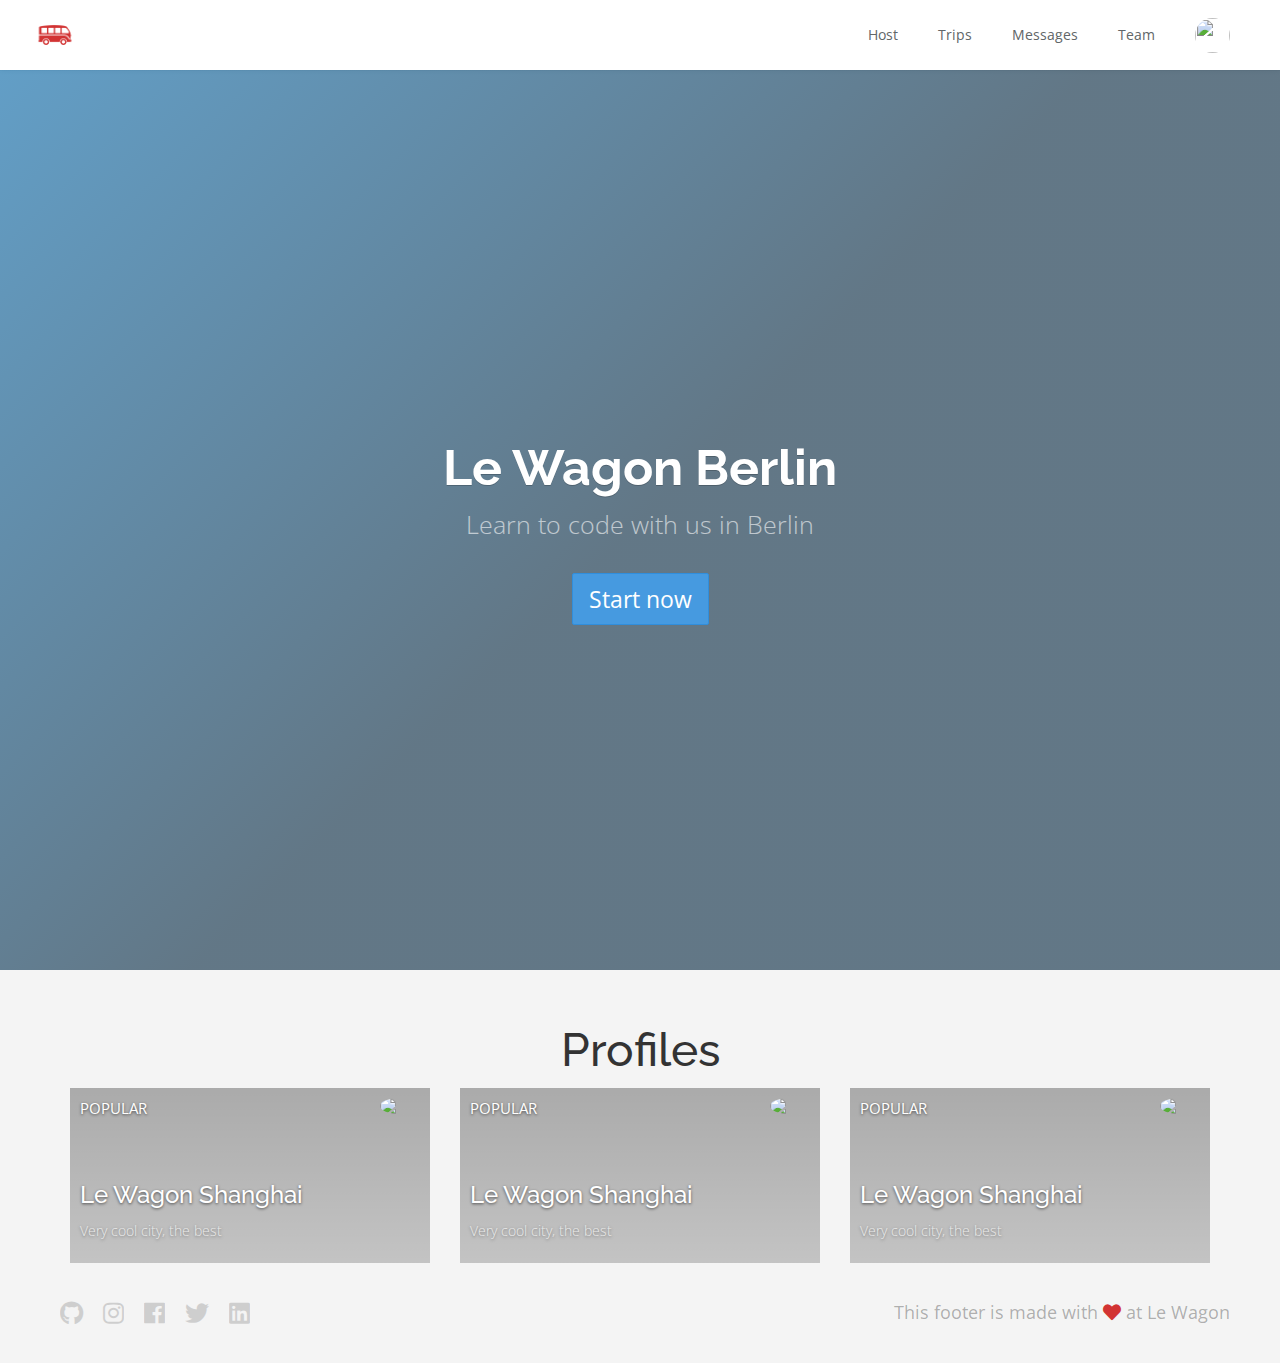
==== commit d09cd4e5: "Automated commit at 2018-10-29 05:18:49 UTC by middleman-deploy 2.0.0-alpha" ====
--- a/index.html
+++ b/index.html
@@ -6,21 +6,127 @@
     <meta name="viewport"
           content="width=device-width, initial-scale=1, shrink-to-fit=no">
     <!-- Use the title from a page's frontmatter if it has one -->
-    <title>Le Wagon - Middleman</title>
-    <link href="stylesheets/application-2da639f4.css" rel="stylesheet" />
+    <title></title>
+    <link href="stylesheets/application-7e0e0d64.css" rel="stylesheet" />
     <script src="javascripts/application-93de88c9.js"></script>
     <link href="images/favicon-f15af148.png" rel="icon" type="image/png" />
   </head>
   <body>
-    <div id="home">
+    <div class="navbar-wagon">
+  <!-- Logo -->
+  <a href="/" class="navbar-wagon-brand">
+    <img src="images/logo-acc9c0ec.png" id="logo" alt="Logo" />
+  </a>
+
+  <!-- Right Navigation -->
+  <div class="navbar-wagon-right hidden-xs hidden-sm">
+
+    <a href="" class="navbar-wagon-item navbar-wagon-link">Host</a>
+    <a href="" class="navbar-wagon-item navbar-wagon-link">Trips</a>
+    <a href="" class="navbar-wagon-item navbar-wagon-link">Messages</a>
+    <a href="about.html" class="navbar-wagon-item navbar-wagon-link">Team</a>
+
+    <!-- Profile picture with dropdown list -->
+    <div class="navbar-wagon-item">
+      <div class="dropdown">
+        <img src="https://kitt.lewagon.com/placeholder/users/ssaunier" class="avatar dropdown-toggle" id="navbar-wagon-menu" data-toggle="dropdown">
+        <ul class="dropdown-menu dropdown-menu-right navbar-wagon-dropdown-menu">
+          <li><a href="#">Profile</a></li>
+          <li><a href="#">Dashboard</a></li>
+          <li><a href="#">Log Out</a></li>
+        </ul>
+      </div>
+    </div>
+  </div>
+
+  <!-- Dropdown appearing on mobile only -->
+  <div class="navbar-wagon-item hidden-md hidden-lg">
+    <div class="dropdown">
+      <i class="fa fa-bars dropdown-toggle" data-toggle="dropdown"></i>
+      <ul class="dropdown-menu dropdown-menu-right navbar-wagon-dropdown-menu">
+        <li><a href="#">Host</a></li>
+        <li><a href="#">Trips</a></li>
+        <li><a href="#">Messagese</a></li>
+      </ul>
+    </div>
+  </div>
+</div>
+
+    <div class="banner" style="background-image: linear-gradient(-225deg, rgba(0,101,168,0.6) 0%, rgba(0,36,61,0.6) 50%), url('https://kitt.lewagon.com/placeholder/cities/berlin');">
+  <div class="banner-content">
+    <h1>Le Wagon Berlin</h1>
+    <p>Learn to code with us in Berlin</p>
+    <a class="btn btn-primary btn-lg">Start now</a>
+  </div>
+</div>
+
+<div class="container">
+  <div class="row">
+    <h1 class="text-center">Profiles</h1>
+    <div class="col-xs-12 col-sm-4">
+      <!-- insert <div class="card"> -->
+      <div class="card" style="background-image: linear-gradient(rgba(0,0,0,0.3), rgba(0,0,0,0.2)), url('https://kitt.lewagon.com/placeholder/cities/shanghai');">
+        <div class="card-category">Popular</div>
+        <div class="card-description">
+          <h2>Le Wagon Shanghai</h2>
+          <p>Very cool city, the best</p>
+        </div>
+        <img class="card-user" src="https://kitt.lewagon.com/placeholder/users/tgenaitay">
+        <a class="card-link" href="#" ></a>
+      </div>
+    </div>
+    <div class="col-xs-12 col-sm-4">
+      <!-- insert <div class="card"> -->
+      <div class="card" style="background-image: linear-gradient(rgba(0,0,0,0.3), rgba(0,0,0,0.2)), url('https://kitt.lewagon.com/placeholder/cities/shanghai');">
+        <div class="card-category">Popular</div>
+        <div class="card-description">
+          <h2>Le Wagon Shanghai</h2>
+          <p>Very cool city, the best</p>
+        </div>
+        <img class="card-user" src="https://kitt.lewagon.com/placeholder/users/tgenaitay">
+        <a class="card-link" href="#" ></a>
+      </div>
+    </div>
+    <div class="col-xs-12 col-sm-4">
+      <!-- insert <div class="card"> -->
+      <div class="card" style="background-image: linear-gradient(rgba(0,0,0,0.3), rgba(0,0,0,0.2)), url('https://kitt.lewagon.com/placeholder/cities/shanghai');">
+        <div class="card-category">Popular</div>
+        <div class="card-description">
+          <h2>Le Wagon Shanghai</h2>
+          <p>Very cool city, the best</p>
+        </div>
+        <img class="card-user" src="https://kitt.lewagon.com/placeholder/users/tgenaitay">
+        <a class="card-link" href="#" ></a>
+      </div>
+    </div>
+  </div>
+</div>
+
+
+<!-- ---
+title: Le Wagon - Middleman
+---
+
+<div id="home">
   <div class="home-content">
-    <img src="images/logo-acc9c0ec.png" width="200" alt="Logo" />
     <p>
       Middleman is now running!
     </p>
     <p class="about">
-      <a href="about.html">More about this template</a>
     </p>
+  </div>
+</div> -->
+
+    <div class="footer">
+  <div class="footer-links">
+    <a href="#"><i class="fab fa-github"></i></a>
+    <a href="#"><i class="fab fa-instagram"></i></a>
+    <a href="#"><i class="fab fa-facebook"></i></a>
+    <a href="#"><i class="fab fa-twitter"></i></a>
+    <a href="#"><i class="fab fa-linkedin"></i></a>
+  </div>
+  <div class="footer-copyright">
+    This footer is made with <i class="fa fa-heart"></i> at Le Wagon
   </div>
 </div>
 
--- a/stylesheets/application-7e0e0d64.css
+++ b/stylesheets/application-7e0e0d64.css
@@ -0,0 +1,8 @@
+@import url("https://fonts.googleapis.com/css?family=Open+Sans:400,300,700|Raleway:400,100,300,700,500");/*!
+ * Bootstrap v3.3.7 (http://getbootstrap.com)
+ * Copyright 2011-2016 Twitter, Inc.
+ * Licensed under MIT (https://github.com/twbs/bootstrap/blob/master/LICENSE)
+ *//*! normalize.css v3.0.3 | MIT License | github.com/necolas/normalize.css */html{font-family:sans-serif;-ms-text-size-adjust:100%;-webkit-text-size-adjust:100%}body{margin:0}article,aside,details,figcaption,figure,footer,header,hgroup,main,menu,nav,section,summary{display:block}audio,canvas,progress,video{display:inline-block;vertical-align:baseline}audio:not([controls]){display:none;height:0}[hidden],template{display:none}a{background-color:transparent}a:active,a:hover{outline:0}abbr[title]{border-bottom:1px dotted}b,strong{font-weight:bold}dfn{font-style:italic}h1{font-size:2em;margin:0.67em 0}mark{background:#ff0;color:#000}small{font-size:80%}sub,sup{font-size:75%;line-height:0;position:relative;vertical-align:baseline}sup{top:-0.5em}sub{bottom:-0.25em}img{border:0}svg:not(:root){overflow:hidden}figure{margin:1em 40px}hr{-webkit-box-sizing:content-box;box-sizing:content-box;height:0}pre{overflow:auto}code,kbd,pre,samp{font-family:monospace, monospace;font-size:1em}button,input,optgroup,select,textarea{color:inherit;font:inherit;margin:0}button{overflow:visible}button,select{text-transform:none}button,html input[type="button"],input[type="reset"],input[type="submit"]{-webkit-appearance:button;cursor:pointer}button[disabled],html input[disabled]{cursor:default}button::-moz-focus-inner,input::-moz-focus-inner{border:0;padding:0}input{line-height:normal}input[type="checkbox"],input[type="radio"]{-webkit-box-sizing:border-box;box-sizing:border-box;padding:0}input[type="number"]::-webkit-inner-spin-button,input[type="number"]::-webkit-outer-spin-button{height:auto}input[type="search"]{-webkit-appearance:textfield;-webkit-box-sizing:content-box;box-sizing:content-box}input[type="search"]::-webkit-search-cancel-button,input[type="search"]::-webkit-search-decoration{-webkit-appearance:none}fieldset{border:1px solid #c0c0c0;margin:0 2px;padding:0.35em 0.625em 0.75em}legend{border:0;padding:0}textarea{overflow:auto}optgroup{font-weight:bold}table{border-collapse:collapse;border-spacing:0}td,th{padding:0}/*! Source: https://github.com/h5bp/html5-boilerplate/blob/master/src/css/main.css */@media print{*,*:before,*:after{background:transparent !important;color:#000 !important;-webkit-box-shadow:none !important;box-shadow:none !important;text-shadow:none !important}a,a:visited{text-decoration:underline}a[href]:after{content:" (" attr(href) ")"}abbr[title]:after{content:" (" attr(title) ")"}a[href^="#"]:after,a[href^="javascript:"]:after{content:""}pre,blockquote{border:1px solid #999;page-break-inside:avoid}thead{display:table-header-group}tr,img{page-break-inside:avoid}img{max-width:100% !important}p,h2,h3{orphans:3;widows:3}h2,h3{page-break-after:avoid}.navbar{display:none}.btn>.caret,.dropup>.btn>.caret{border-top-color:#000 !important}.label{border:1px solid #000}.table{border-collapse:collapse !important}.table td,.table th{background-color:#fff !important}.table-bordered th,.table-bordered td{border:1px solid #ddd !important}}@font-face{font-family:'Glyphicons Halflings';src:url("../assets/bootstrap/glyphicons-halflings-regular-86b6f62b.eot");src:url("../assets/bootstrap/glyphicons-halflings-regular-86b6f62b.eot?#iefix") format("embedded-opentype"),url("../assets/bootstrap/glyphicons-halflings-regular-ca35b697.woff2") format("woff2"),url("../assets/bootstrap/glyphicons-halflings-regular-278e49a8.woff") format("woff"),url("../assets/bootstrap/glyphicons-halflings-regular-44bc1850.ttf") format("truetype"),url("../assets/bootstrap/glyphicons-halflings-regular-de51a849.svg#glyphicons_halflingsregular") format("svg")}.glyphicon{position:relative;top:1px;display:inline-block;font-family:'Glyphicons Halflings';font-style:normal;font-weight:normal;line-height:1;-webkit-font-smoothing:antialiased;-moz-osx-font-smoothing:grayscale}.glyphicon-asterisk:before{content:"\002a"}.glyphicon-plus:before{content:"\002b"}.glyphicon-euro:before,.glyphicon-eur:before{content:"\20ac"}.glyphicon-minus:before{content:"\2212"}.glyphicon-cloud:before{content:"\2601"}.glyphicon-envelope:before{content:"\2709"}.glyphicon-pencil:before{content:"\270f"}.glyphicon-glass:before{content:"\e001"}.glyphicon-music:before{content:"\e002"}.glyphicon-search:before{content:"\e003"}.glyphicon-heart:before{content:"\e005"}.glyphicon-star:before{content:"\e006"}.glyphicon-star-empty:before{content:"\e007"}.glyphicon-user:before{content:"\e008"}.glyphicon-film:before{content:"\e009"}.glyphicon-th-large:before{content:"\e010"}.glyphicon-th:before{content:"\e011"}.glyphicon-th-list:before{content:"\e012"}.glyphicon-ok:before{content:"\e013"}.glyphicon-remove:before{content:"\e014"}.glyphicon-zoom-in:before{content:"\e015"}.glyphicon-zoom-out:before{content:"\e016"}.glyphicon-off:before{content:"\e017"}.glyphicon-signal:before{content:"\e018"}.glyphicon-cog:before{content:"\e019"}.glyphicon-trash:before{content:"\e020"}.glyphicon-home:before{content:"\e021"}.glyphicon-file:before{content:"\e022"}.glyphicon-time:before{content:"\e023"}.glyphicon-road:before{content:"\e024"}.glyphicon-download-alt:before{content:"\e025"}.glyphicon-download:before{content:"\e026"}.glyphicon-upload:before{content:"\e027"}.glyphicon-inbox:before{content:"\e028"}.glyphicon-play-circle:before{content:"\e029"}.glyphicon-repeat:before{content:"\e030"}.glyphicon-refresh:before{content:"\e031"}.glyphicon-list-alt:before{content:"\e032"}.glyphicon-lock:before{content:"\e033"}.glyphicon-flag:before{content:"\e034"}.glyphicon-headphones:before{content:"\e035"}.glyphicon-volume-off:before{content:"\e036"}.glyphicon-volume-down:before{content:"\e037"}.glyphicon-volume-up:before{content:"\e038"}.glyphicon-qrcode:before{content:"\e039"}.glyphicon-barcode:before{content:"\e040"}.glyphicon-tag:before{content:"\e041"}.glyphicon-tags:before{content:"\e042"}.glyphicon-book:before{content:"\e043"}.glyphicon-bookmark:before{content:"\e044"}.glyphicon-print:before{content:"\e045"}.glyphicon-camera:before{content:"\e046"}.glyphicon-font:before{content:"\e047"}.glyphicon-bold:before{content:"\e048"}.glyphicon-italic:before{content:"\e049"}.glyphicon-text-height:before{content:"\e050"}.glyphicon-text-width:before{content:"\e051"}.glyphicon-align-left:before{content:"\e052"}.glyphicon-align-center:before{content:"\e053"}.glyphicon-align-right:before{content:"\e054"}.glyphicon-align-justify:before{content:"\e055"}.glyphicon-list:before{content:"\e056"}.glyphicon-indent-left:before{content:"\e057"}.glyphicon-indent-right:before{content:"\e058"}.glyphicon-facetime-video:before{content:"\e059"}.glyphicon-picture:before{content:"\e060"}.glyphicon-map-marker:before{content:"\e062"}.glyphicon-adjust:before{content:"\e063"}.glyphicon-tint:before{content:"\e064"}.glyphicon-edit:before{content:"\e065"}.glyphicon-share:before{content:"\e066"}.glyphicon-check:before{content:"\e067"}.glyphicon-move:before{content:"\e068"}.glyphicon-step-backward:before{content:"\e069"}.glyphicon-fast-backward:before{content:"\e070"}.glyphicon-backward:before{content:"\e071"}.glyphicon-play:before{content:"\e072"}.glyphicon-pause:before{content:"\e073"}.glyphicon-stop:before{content:"\e074"}.glyphicon-forward:before{content:"\e075"}.glyphicon-fast-forward:before{content:"\e076"}.glyphicon-step-forward:before{content:"\e077"}.glyphicon-eject:before{content:"\e078"}.glyphicon-chevron-left:before{content:"\e079"}.glyphicon-chevron-right:before{content:"\e080"}.glyphicon-plus-sign:before{content:"\e081"}.glyphicon-minus-sign:before{content:"\e082"}.glyphicon-remove-sign:before{content:"\e083"}.glyphicon-ok-sign:before{content:"\e084"}.glyphicon-question-sign:before{content:"\e085"}.glyphicon-info-sign:before{content:"\e086"}.glyphicon-screenshot:before{content:"\e087"}.glyphicon-remove-circle:before{content:"\e088"}.glyphicon-ok-circle:before{content:"\e089"}.glyphicon-ban-circle:before{content:"\e090"}.glyphicon-arrow-left:before{content:"\e091"}.glyphicon-arrow-right:before{content:"\e092"}.glyphicon-arrow-up:before{content:"\e093"}.glyphicon-arrow-down:before{content:"\e094"}.glyphicon-share-alt:before{content:"\e095"}.glyphicon-resize-full:before{content:"\e096"}.glyphicon-resize-small:before{content:"\e097"}.glyphicon-exclamation-sign:before{content:"\e101"}.glyphicon-gift:before{content:"\e102"}.glyphicon-leaf:before{content:"\e103"}.glyphicon-fire:before{content:"\e104"}.glyphicon-eye-open:before{content:"\e105"}.glyphicon-eye-close:before{content:"\e106"}.glyphicon-warning-sign:before{content:"\e107"}.glyphicon-plane:before{content:"\e108"}.glyphicon-calendar:before{content:"\e109"}.glyphicon-random:before{content:"\e110"}.glyphicon-comment:before{content:"\e111"}.glyphicon-magnet:before{content:"\e112"}.glyphicon-chevron-up:before{content:"\e113"}.glyphicon-chevron-down:before{content:"\e114"}.glyphicon-retweet:before{content:"\e115"}.glyphicon-shopping-cart:before{content:"\e116"}.glyphicon-folder-close:before{content:"\e117"}.glyphicon-folder-open:before{content:"\e118"}.glyphicon-resize-vertical:before{content:"\e119"}.glyphicon-resize-horizontal:before{content:"\e120"}.glyphicon-hdd:before{content:"\e121"}.glyphicon-bullhorn:before{content:"\e122"}.glyphicon-bell:before{content:"\e123"}.glyphicon-certificate:before{content:"\e124"}.glyphicon-thumbs-up:before{content:"\e125"}.glyphicon-thumbs-down:before{content:"\e126"}.glyphicon-hand-right:before{content:"\e127"}.glyphicon-hand-left:before{content:"\e128"}.glyphicon-hand-up:before{content:"\e129"}.glyphicon-hand-down:before{content:"\e130"}.glyphicon-circle-arrow-right:before{content:"\e131"}.glyphicon-circle-arrow-left:before{content:"\e132"}.glyphicon-circle-arrow-up:before{content:"\e133"}.glyphicon-circle-arrow-down:before{content:"\e134"}.glyphicon-globe:before{content:"\e135"}.glyphicon-wrench:before{content:"\e136"}.glyphicon-tasks:before{content:"\e137"}.glyphicon-filter:before{content:"\e138"}.glyphicon-briefcase:before{content:"\e139"}.glyphicon-fullscreen:before{content:"\e140"}.glyphicon-dashboard:before{content:"\e141"}.glyphicon-paperclip:before{content:"\e142"}.glyphicon-heart-empty:before{content:"\e143"}.glyphicon-link:before{content:"\e144"}.glyphicon-phone:before{content:"\e145"}.glyphicon-pushpin:before{content:"\e146"}.glyphicon-usd:before{content:"\e148"}.glyphicon-gbp:before{content:"\e149"}.glyphicon-sort:before{content:"\e150"}.glyphicon-sort-by-alphabet:before{content:"\e151"}.glyphicon-sort-by-alphabet-alt:before{content:"\e152"}.glyphicon-sort-by-order:before{content:"\e153"}.glyphicon-sort-by-order-alt:before{content:"\e154"}.glyphicon-sort-by-attributes:before{content:"\e155"}.glyphicon-sort-by-attributes-alt:before{content:"\e156"}.glyphicon-unchecked:before{content:"\e157"}.glyphicon-expand:before{content:"\e158"}.glyphicon-collapse-down:before{content:"\e159"}.glyphicon-collapse-up:before{content:"\e160"}.glyphicon-log-in:before{content:"\e161"}.glyphicon-flash:before{content:"\e162"}.glyphicon-log-out:before{content:"\e163"}.glyphicon-new-window:before{content:"\e164"}.glyphicon-record:before{content:"\e165"}.glyphicon-save:before{content:"\e166"}.glyphicon-open:before{content:"\e167"}.glyphicon-saved:before{content:"\e168"}.glyphicon-import:before{content:"\e169"}.glyphicon-export:before{content:"\e170"}.glyphicon-send:before{content:"\e171"}.glyphicon-floppy-disk:before{content:"\e172"}.glyphicon-floppy-saved:before{content:"\e173"}.glyphicon-floppy-remove:before{content:"\e174"}.glyphicon-floppy-save:before{content:"\e175"}.glyphicon-floppy-open:before{content:"\e176"}.glyphicon-credit-card:before{content:"\e177"}.glyphicon-transfer:before{content:"\e178"}.glyphicon-cutlery:before{content:"\e179"}.glyphicon-header:before{content:"\e180"}.glyphicon-compressed:before{content:"\e181"}.glyphicon-earphone:before{content:"\e182"}.glyphicon-phone-alt:before{content:"\e183"}.glyphicon-tower:before{content:"\e184"}.glyphicon-stats:before{content:"\e185"}.glyphicon-sd-video:before{content:"\e186"}.glyphicon-hd-video:before{content:"\e187"}.glyphicon-subtitles:before{content:"\e188"}.glyphicon-sound-stereo:before{content:"\e189"}.glyphicon-sound-dolby:before{content:"\e190"}.glyphicon-sound-5-1:before{content:"\e191"}.glyphicon-sound-6-1:before{content:"\e192"}.glyphicon-sound-7-1:before{content:"\e193"}.glyphicon-copyright-mark:before{content:"\e194"}.glyphicon-registration-mark:before{content:"\e195"}.glyphicon-cloud-download:before{content:"\e197"}.glyphicon-cloud-upload:before{content:"\e198"}.glyphicon-tree-conifer:before{content:"\e199"}.glyphicon-tree-deciduous:before{content:"\e200"}.glyphicon-cd:before{content:"\e201"}.glyphicon-save-file:before{content:"\e202"}.glyphicon-open-file:before{content:"\e203"}.glyphicon-level-up:before{content:"\e204"}.glyphicon-copy:before{content:"\e205"}.glyphicon-paste:before{content:"\e206"}.glyphicon-alert:before{content:"\e209"}.glyphicon-equalizer:before{content:"\e210"}.glyphicon-king:before{content:"\e211"}.glyphicon-queen:before{content:"\e212"}.glyphicon-pawn:before{content:"\e213"}.glyphicon-bishop:before{content:"\e214"}.glyphicon-knight:before{content:"\e215"}.glyphicon-baby-formula:before{content:"\e216"}.glyphicon-tent:before{content:"\26fa"}.glyphicon-blackboard:before{content:"\e218"}.glyphicon-bed:before{content:"\e219"}.glyphicon-apple:before{content:"\f8ff"}.glyphicon-erase:before{content:"\e221"}.glyphicon-hourglass:before{content:"\231b"}.glyphicon-lamp:before{content:"\e223"}.glyphicon-duplicate:before{content:"\e224"}.glyphicon-piggy-bank:before{content:"\e225"}.glyphicon-scissors:before{content:"\e226"}.glyphicon-bitcoin:before{content:"\e227"}.glyphicon-btc:before{content:"\e227"}.glyphicon-xbt:before{content:"\e227"}.glyphicon-yen:before{content:"\00a5"}.glyphicon-jpy:before{content:"\00a5"}.glyphicon-ruble:before{content:"\20bd"}.glyphicon-rub:before{content:"\20bd"}.glyphicon-scale:before{content:"\e230"}.glyphicon-ice-lolly:before{content:"\e231"}.glyphicon-ice-lolly-tasted:before{content:"\e232"}.glyphicon-education:before{content:"\e233"}.glyphicon-option-horizontal:before{content:"\e234"}.glyphicon-option-vertical:before{content:"\e235"}.glyphicon-menu-hamburger:before{content:"\e236"}.glyphicon-modal-window:before{content:"\e237"}.glyphicon-oil:before{content:"\e238"}.glyphicon-grain:before{content:"\e239"}.glyphicon-sunglasses:before{content:"\e240"}.glyphicon-text-size:before{content:"\e241"}.glyphicon-text-color:before{content:"\e242"}.glyphicon-text-background:before{content:"\e243"}.glyphicon-object-align-top:before{content:"\e244"}.glyphicon-object-align-bottom:before{content:"\e245"}.glyphicon-object-align-horizontal:before{content:"\e246"}.glyphicon-object-align-left:before{content:"\e247"}.glyphicon-object-align-vertical:before{content:"\e248"}.glyphicon-object-align-right:before{content:"\e249"}.glyphicon-triangle-right:before{content:"\e250"}.glyphicon-triangle-left:before{content:"\e251"}.glyphicon-triangle-bottom:before{content:"\e252"}.glyphicon-triangle-top:before{content:"\e253"}.glyphicon-console:before{content:"\e254"}.glyphicon-superscript:before{content:"\e255"}.glyphicon-subscript:before{content:"\e256"}.glyphicon-menu-left:before{content:"\e257"}.glyphicon-menu-right:before{content:"\e258"}.glyphicon-menu-down:before{content:"\e259"}.glyphicon-menu-up:before{content:"\e260"}*{-webkit-box-sizing:border-box;box-sizing:border-box}*:before,*:after{-webkit-box-sizing:border-box;box-sizing:border-box}html{font-size:10px;-webkit-tap-highlight-color:transparent}body{font-family:"Open Sans", "Helvetica", "sans-serif";font-size:18px;line-height:1.42857143;color:#333333;background-color:#F4F4F4}input,button,select,textarea{font-family:inherit;font-size:inherit;line-height:inherit}a{color:#469AE0;text-decoration:none}a:hover,a:focus{color:#1f74ba;text-decoration:underline}a:focus{outline:5px auto -webkit-focus-ring-color;outline-offset:-2px}figure{margin:0}img{vertical-align:middle}.img-responsive{display:block;max-width:100%;height:auto}.img-rounded{border-radius:2px}.img-thumbnail{padding:4px;line-height:1.42857143;background-color:#F4F4F4;border:1px solid #ddd;border-radius:2px;-webkit-transition:all 0.2s ease-in-out;transition:all 0.2s ease-in-out;display:inline-block;max-width:100%;height:auto}.img-circle{border-radius:50%}hr{margin-top:25px;margin-bottom:25px;border:0;border-top:1px solid #eeeeee}.sr-only{position:absolute;width:1px;height:1px;margin:-1px;padding:0;overflow:hidden;clip:rect(0, 0, 0, 0);border:0}.sr-only-focusable:active,.sr-only-focusable:focus{position:static;width:auto;height:auto;margin:0;overflow:visible;clip:auto}[role="button"]{cursor:pointer}h1,h2,h3,h4,h5,h6,.h1,.h2,.h3,.h4,.h5,.h6{font-family:"Raleway", "Helvetica", "sans-serif";font-weight:500;line-height:1.1;color:inherit}h1 small,h1 .small,h2 small,h2 .small,h3 small,h3 .small,h4 small,h4 .small,h5 small,h5 .small,h6 small,h6 .small,.h1 small,.h1 .small,.h2 small,.h2 .small,.h3 small,.h3 .small,.h4 small,.h4 .small,.h5 small,.h5 .small,.h6 small,.h6 .small{font-weight:normal;line-height:1;color:#777777}h1,.h1,h2,.h2,h3,.h3{margin-top:25px;margin-bottom:12.5px}h1 small,h1 .small,.h1 small,.h1 .small,h2 small,h2 .small,.h2 small,.h2 .small,h3 small,h3 .small,.h3 small,.h3 .small{font-size:65%}h4,.h4,h5,.h5,h6,.h6{margin-top:12.5px;margin-bottom:12.5px}h4 small,h4 .small,.h4 small,.h4 .small,h5 small,h5 .small,.h5 small,.h5 .small,h6 small,h6 .small,.h6 small,.h6 .small{font-size:75%}h1,.h1{font-size:46px}h2,.h2{font-size:38px}h3,.h3{font-size:31px}h4,.h4{font-size:23px}h5,.h5{font-size:18px}h6,.h6{font-size:16px}p{margin:0 0 12.5px}.lead{margin-bottom:25px;font-size:20px;font-weight:300;line-height:1.4}@media (min-width: 768px){.lead{font-size:27px}}small,.small{font-size:88%}mark,.mark{background-color:#fcf8e3;padding:.2em}.text-left{text-align:left}.text-right{text-align:right}.text-center{text-align:center}.text-justify{text-align:justify}.text-nowrap{white-space:nowrap}.text-lowercase{text-transform:lowercase}.text-uppercase,.initialism{text-transform:uppercase}.text-capitalize{text-transform:capitalize}.text-muted{color:#777777}.text-primary{color:#469AE0}a.text-primary:hover,a.text-primary:focus{color:#2381d0}.text-success{color:#3c763d}a.text-success:hover,a.text-success:focus{color:#2b542c}.text-info{color:#31708f}a.text-info:hover,a.text-info:focus{color:#245269}.text-warning{color:#8a6d3b}a.text-warning:hover,a.text-warning:focus{color:#66512c}.text-danger{color:#a94442}a.text-danger:hover,a.text-danger:focus{color:#843534}.bg-primary{color:#fff}.bg-primary{background-color:#469AE0}a.bg-primary:hover,a.bg-primary:focus{background-color:#2381d0}.bg-success{background-color:#dff0d8}a.bg-success:hover,a.bg-success:focus{background-color:#c1e2b3}.bg-info{background-color:#d9edf7}a.bg-info:hover,a.bg-info:focus{background-color:#afd9ee}.bg-warning{background-color:#fcf8e3}a.bg-warning:hover,a.bg-warning:focus{background-color:#f7ecb5}.bg-danger{background-color:#f2dede}a.bg-danger:hover,a.bg-danger:focus{background-color:#e4b9b9}.page-header{padding-bottom:11.5px;margin:50px 0 25px;border-bottom:1px solid #eeeeee}ul,ol{margin-top:0;margin-bottom:12.5px}ul ul,ul ol,ol ul,ol ol{margin-bottom:0}.list-unstyled{padding-left:0;list-style:none}.list-inline{padding-left:0;list-style:none;margin-left:-5px}.list-inline>li{display:inline-block;padding-left:5px;padding-right:5px}dl{margin-top:0;margin-bottom:25px}dt,dd{line-height:1.42857143}dt{font-weight:bold}dd{margin-left:0}.dl-horizontal dd:before,.dl-horizontal dd:after{content:" ";display:table}.dl-horizontal dd:after{clear:both}@media (min-width: 768px){.dl-horizontal dt{float:left;width:160px;clear:left;text-align:right;overflow:hidden;text-overflow:ellipsis;white-space:nowrap}.dl-horizontal dd{margin-left:180px}}abbr[title],abbr[data-original-title]{cursor:help;border-bottom:1px dotted #777777}.initialism{font-size:90%}blockquote{padding:12.5px 25px;margin:0 0 25px;font-size:22.5px;border-left:5px solid #eeeeee}blockquote p:last-child,blockquote ul:last-child,blockquote ol:last-child{margin-bottom:0}blockquote footer,blockquote small,blockquote .small{display:block;font-size:80%;line-height:1.42857143;color:#777777}blockquote footer:before,blockquote small:before,blockquote .small:before{content:'\2014 \00A0'}.blockquote-reverse,blockquote.pull-right{padding-right:15px;padding-left:0;border-right:5px solid #eeeeee;border-left:0;text-align:right}.blockquote-reverse footer:before,.blockquote-reverse small:before,.blockquote-reverse .small:before,blockquote.pull-right footer:before,blockquote.pull-right small:before,blockquote.pull-right .small:before{content:''}.blockquote-reverse footer:after,.blockquote-reverse small:after,.blockquote-reverse .small:after,blockquote.pull-right footer:after,blockquote.pull-right small:after,blockquote.pull-right .small:after{content:'\00A0 \2014'}address{margin-bottom:25px;font-style:normal;line-height:1.42857143}code,kbd,pre,samp{font-family:Menlo, Monaco, Consolas, "Courier New", monospace}code{padding:2px 4px;font-size:90%;color:#c7254e;background-color:#f9f2f4;border-radius:2px}kbd{padding:2px 4px;font-size:90%;color:#fff;background-color:#333;border-radius:2px;-webkit-box-shadow:inset 0 -1px 0 rgba(0,0,0,0.25);box-shadow:inset 0 -1px 0 rgba(0,0,0,0.25)}kbd kbd{padding:0;font-size:100%;font-weight:bold;-webkit-box-shadow:none;box-shadow:none}pre{display:block;padding:12px;margin:0 0 12.5px;font-size:17px;line-height:1.42857143;word-break:break-all;word-wrap:break-word;color:#333333;background-color:#f5f5f5;border:1px solid #ccc;border-radius:2px}pre code{padding:0;font-size:inherit;color:inherit;white-space:pre-wrap;background-color:transparent;border-radius:0}.pre-scrollable{max-height:340px;overflow-y:scroll}.container{margin-right:auto;margin-left:auto;padding-left:15px;padding-right:15px}.container:before,.container:after{content:" ";display:table}.container:after{clear:both}@media (min-width: 768px){.container{width:750px}}@media (min-width: 992px){.container{width:970px}}@media (min-width: 1200px){.container{width:1170px}}.container-fluid{margin-right:auto;margin-left:auto;padding-left:15px;padding-right:15px}.container-fluid:before,.container-fluid:after{content:" ";display:table}.container-fluid:after{clear:both}.row{margin-left:-15px;margin-right:-15px}.row:before,.row:after{content:" ";display:table}.row:after{clear:both}.col-xs-1,.col-sm-1,.col-md-1,.col-lg-1,.col-xs-2,.col-sm-2,.col-md-2,.col-lg-2,.col-xs-3,.col-sm-3,.col-md-3,.col-lg-3,.col-xs-4,.col-sm-4,.col-md-4,.col-lg-4,.col-xs-5,.col-sm-5,.col-md-5,.col-lg-5,.col-xs-6,.col-sm-6,.col-md-6,.col-lg-6,.col-xs-7,.col-sm-7,.col-md-7,.col-lg-7,.col-xs-8,.col-sm-8,.col-md-8,.col-lg-8,.col-xs-9,.col-sm-9,.col-md-9,.col-lg-9,.col-xs-10,.col-sm-10,.col-md-10,.col-lg-10,.col-xs-11,.col-sm-11,.col-md-11,.col-lg-11,.col-xs-12,.col-sm-12,.col-md-12,.col-lg-12{position:relative;min-height:1px;padding-left:15px;padding-right:15px}.col-xs-1,.col-xs-2,.col-xs-3,.col-xs-4,.col-xs-5,.col-xs-6,.col-xs-7,.col-xs-8,.col-xs-9,.col-xs-10,.col-xs-11,.col-xs-12{float:left}.col-xs-1{width:8.33333333%}.col-xs-2{width:16.66666667%}.col-xs-3{width:25%}.col-xs-4{width:33.33333333%}.col-xs-5{width:41.66666667%}.col-xs-6{width:50%}.col-xs-7{width:58.33333333%}.col-xs-8{width:66.66666667%}.col-xs-9{width:75%}.col-xs-10{width:83.33333333%}.col-xs-11{width:91.66666667%}.col-xs-12{width:100%}.col-xs-pull-0{right:auto}.col-xs-pull-1{right:8.33333333%}.col-xs-pull-2{right:16.66666667%}.col-xs-pull-3{right:25%}.col-xs-pull-4{right:33.33333333%}.col-xs-pull-5{right:41.66666667%}.col-xs-pull-6{right:50%}.col-xs-pull-7{right:58.33333333%}.col-xs-pull-8{right:66.66666667%}.col-xs-pull-9{right:75%}.col-xs-pull-10{right:83.33333333%}.col-xs-pull-11{right:91.66666667%}.col-xs-pull-12{right:100%}.col-xs-push-0{left:auto}.col-xs-push-1{left:8.33333333%}.col-xs-push-2{left:16.66666667%}.col-xs-push-3{left:25%}.col-xs-push-4{left:33.33333333%}.col-xs-push-5{left:41.66666667%}.col-xs-push-6{left:50%}.col-xs-push-7{left:58.33333333%}.col-xs-push-8{left:66.66666667%}.col-xs-push-9{left:75%}.col-xs-push-10{left:83.33333333%}.col-xs-push-11{left:91.66666667%}.col-xs-push-12{left:100%}.col-xs-offset-0{margin-left:0%}.col-xs-offset-1{margin-left:8.33333333%}.col-xs-offset-2{margin-left:16.66666667%}.col-xs-offset-3{margin-left:25%}.col-xs-offset-4{margin-left:33.33333333%}.col-xs-offset-5{margin-left:41.66666667%}.col-xs-offset-6{margin-left:50%}.col-xs-offset-7{margin-left:58.33333333%}.col-xs-offset-8{margin-left:66.66666667%}.col-xs-offset-9{margin-left:75%}.col-xs-offset-10{margin-left:83.33333333%}.col-xs-offset-11{margin-left:91.66666667%}.col-xs-offset-12{margin-left:100%}@media (min-width: 768px){.col-sm-1,.col-sm-2,.col-sm-3,.col-sm-4,.col-sm-5,.col-sm-6,.col-sm-7,.col-sm-8,.col-sm-9,.col-sm-10,.col-sm-11,.col-sm-12{float:left}.col-sm-1{width:8.33333333%}.col-sm-2{width:16.66666667%}.col-sm-3{width:25%}.col-sm-4{width:33.33333333%}.col-sm-5{width:41.66666667%}.col-sm-6{width:50%}.col-sm-7{width:58.33333333%}.col-sm-8{width:66.66666667%}.col-sm-9{width:75%}.col-sm-10{width:83.33333333%}.col-sm-11{width:91.66666667%}.col-sm-12{width:100%}.col-sm-pull-0{right:auto}.col-sm-pull-1{right:8.33333333%}.col-sm-pull-2{right:16.66666667%}.col-sm-pull-3{right:25%}.col-sm-pull-4{right:33.33333333%}.col-sm-pull-5{right:41.66666667%}.col-sm-pull-6{right:50%}.col-sm-pull-7{right:58.33333333%}.col-sm-pull-8{right:66.66666667%}.col-sm-pull-9{right:75%}.col-sm-pull-10{right:83.33333333%}.col-sm-pull-11{right:91.66666667%}.col-sm-pull-12{right:100%}.col-sm-push-0{left:auto}.col-sm-push-1{left:8.33333333%}.col-sm-push-2{left:16.66666667%}.col-sm-push-3{left:25%}.col-sm-push-4{left:33.33333333%}.col-sm-push-5{left:41.66666667%}.col-sm-push-6{left:50%}.col-sm-push-7{left:58.33333333%}.col-sm-push-8{left:66.66666667%}.col-sm-push-9{left:75%}.col-sm-push-10{left:83.33333333%}.col-sm-push-11{left:91.66666667%}.col-sm-push-12{left:100%}.col-sm-offset-0{margin-left:0%}.col-sm-offset-1{margin-left:8.33333333%}.col-sm-offset-2{margin-left:16.66666667%}.col-sm-offset-3{margin-left:25%}.col-sm-offset-4{margin-left:33.33333333%}.col-sm-offset-5{margin-left:41.66666667%}.col-sm-offset-6{margin-left:50%}.col-sm-offset-7{margin-left:58.33333333%}.col-sm-offset-8{margin-left:66.66666667%}.col-sm-offset-9{margin-left:75%}.col-sm-offset-10{margin-left:83.33333333%}.col-sm-offset-11{margin-left:91.66666667%}.col-sm-offset-12{margin-left:100%}}@media (min-width: 992px){.col-md-1,.col-md-2,.col-md-3,.col-md-4,.col-md-5,.col-md-6,.col-md-7,.col-md-8,.col-md-9,.col-md-10,.col-md-11,.col-md-12{float:left}.col-md-1{width:8.33333333%}.col-md-2{width:16.66666667%}.col-md-3{width:25%}.col-md-4{width:33.33333333%}.col-md-5{width:41.66666667%}.col-md-6{width:50%}.col-md-7{width:58.33333333%}.col-md-8{width:66.66666667%}.col-md-9{width:75%}.col-md-10{width:83.33333333%}.col-md-11{width:91.66666667%}.col-md-12{width:100%}.col-md-pull-0{right:auto}.col-md-pull-1{right:8.33333333%}.col-md-pull-2{right:16.66666667%}.col-md-pull-3{right:25%}.col-md-pull-4{right:33.33333333%}.col-md-pull-5{right:41.66666667%}.col-md-pull-6{right:50%}.col-md-pull-7{right:58.33333333%}.col-md-pull-8{right:66.66666667%}.col-md-pull-9{right:75%}.col-md-pull-10{right:83.33333333%}.col-md-pull-11{right:91.66666667%}.col-md-pull-12{right:100%}.col-md-push-0{left:auto}.col-md-push-1{left:8.33333333%}.col-md-push-2{left:16.66666667%}.col-md-push-3{left:25%}.col-md-push-4{left:33.33333333%}.col-md-push-5{left:41.66666667%}.col-md-push-6{left:50%}.col-md-push-7{left:58.33333333%}.col-md-push-8{left:66.66666667%}.col-md-push-9{left:75%}.col-md-push-10{left:83.33333333%}.col-md-push-11{left:91.66666667%}.col-md-push-12{left:100%}.col-md-offset-0{margin-left:0%}.col-md-offset-1{margin-left:8.33333333%}.col-md-offset-2{margin-left:16.66666667%}.col-md-offset-3{margin-left:25%}.col-md-offset-4{margin-left:33.33333333%}.col-md-offset-5{margin-left:41.66666667%}.col-md-offset-6{margin-left:50%}.col-md-offset-7{margin-left:58.33333333%}.col-md-offset-8{margin-left:66.66666667%}.col-md-offset-9{margin-left:75%}.col-md-offset-10{margin-left:83.33333333%}.col-md-offset-11{margin-left:91.66666667%}.col-md-offset-12{margin-left:100%}}@media (min-width: 1200px){.col-lg-1,.col-lg-2,.col-lg-3,.col-lg-4,.col-lg-5,.col-lg-6,.col-lg-7,.col-lg-8,.col-lg-9,.col-lg-10,.col-lg-11,.col-lg-12{float:left}.col-lg-1{width:8.33333333%}.col-lg-2{width:16.66666667%}.col-lg-3{width:25%}.col-lg-4{width:33.33333333%}.col-lg-5{width:41.66666667%}.col-lg-6{width:50%}.col-lg-7{width:58.33333333%}.col-lg-8{width:66.66666667%}.col-lg-9{width:75%}.col-lg-10{width:83.33333333%}.col-lg-11{width:91.66666667%}.col-lg-12{width:100%}.col-lg-pull-0{right:auto}.col-lg-pull-1{right:8.33333333%}.col-lg-pull-2{right:16.66666667%}.col-lg-pull-3{right:25%}.col-lg-pull-4{right:33.33333333%}.col-lg-pull-5{right:41.66666667%}.col-lg-pull-6{right:50%}.col-lg-pull-7{right:58.33333333%}.col-lg-pull-8{right:66.66666667%}.col-lg-pull-9{right:75%}.col-lg-pull-10{right:83.33333333%}.col-lg-pull-11{right:91.66666667%}.col-lg-pull-12{right:100%}.col-lg-push-0{left:auto}.col-lg-push-1{left:8.33333333%}.col-lg-push-2{left:16.66666667%}.col-lg-push-3{left:25%}.col-lg-push-4{left:33.33333333%}.col-lg-push-5{left:41.66666667%}.col-lg-push-6{left:50%}.col-lg-push-7{left:58.33333333%}.col-lg-push-8{left:66.66666667%}.col-lg-push-9{left:75%}.col-lg-push-10{left:83.33333333%}.col-lg-push-11{left:91.66666667%}.col-lg-push-12{left:100%}.col-lg-offset-0{margin-left:0%}.col-lg-offset-1{margin-left:8.33333333%}.col-lg-offset-2{margin-left:16.66666667%}.col-lg-offset-3{margin-left:25%}.col-lg-offset-4{margin-left:33.33333333%}.col-lg-offset-5{margin-left:41.66666667%}.col-lg-offset-6{margin-left:50%}.col-lg-offset-7{margin-left:58.33333333%}.col-lg-offset-8{margin-left:66.66666667%}.col-lg-offset-9{margin-left:75%}.col-lg-offset-10{margin-left:83.33333333%}.col-lg-offset-11{margin-left:91.66666667%}.col-lg-offset-12{margin-left:100%}}table{background-color:transparent}caption{padding-top:8px;padding-bottom:8px;color:#777777;text-align:left}th{text-align:left}.table{width:100%;max-width:100%;margin-bottom:25px}.table>thead>tr>th,.table>thead>tr>td,.table>tbody>tr>th,.table>tbody>tr>td,.table>tfoot>tr>th,.table>tfoot>tr>td{padding:8px;line-height:1.42857143;vertical-align:top;border-top:1px solid #ddd}.table>thead>tr>th{vertical-align:bottom;border-bottom:2px solid #ddd}.table>caption+thead>tr:first-child>th,.table>caption+thead>tr:first-child>td,.table>colgroup+thead>tr:first-child>th,.table>colgroup+thead>tr:first-child>td,.table>thead:first-child>tr:first-child>th,.table>thead:first-child>tr:first-child>td{border-top:0}.table>tbody+tbody{border-top:2px solid #ddd}.table .table{background-color:#F4F4F4}.table-condensed>thead>tr>th,.table-condensed>thead>tr>td,.table-condensed>tbody>tr>th,.table-condensed>tbody>tr>td,.table-condensed>tfoot>tr>th,.table-condensed>tfoot>tr>td{padding:5px}.table-bordered{border:1px solid #ddd}.table-bordered>thead>tr>th,.table-bordered>thead>tr>td,.table-bordered>tbody>tr>th,.table-bordered>tbody>tr>td,.table-bordered>tfoot>tr>th,.table-bordered>tfoot>tr>td{border:1px solid #ddd}.table-bordered>thead>tr>th,.table-bordered>thead>tr>td{border-bottom-width:2px}.table-striped>tbody>tr:nth-of-type(odd){background-color:#f9f9f9}.table-hover>tbody>tr:hover{background-color:#f5f5f5}table col[class*="col-"]{position:static;float:none;display:table-column}table td[class*="col-"],table th[class*="col-"]{position:static;float:none;display:table-cell}.table>thead>tr>td.active,.table>thead>tr>th.active,.table>thead>tr.active>td,.table>thead>tr.active>th,.table>tbody>tr>td.active,.table>tbody>tr>th.active,.table>tbody>tr.active>td,.table>tbody>tr.active>th,.table>tfoot>tr>td.active,.table>tfoot>tr>th.active,.table>tfoot>tr.active>td,.table>tfoot>tr.active>th{background-color:#f5f5f5}.table-hover>tbody>tr>td.active:hover,.table-hover>tbody>tr>th.active:hover,.table-hover>tbody>tr.active:hover>td,.table-hover>tbody>tr:hover>.active,.table-hover>tbody>tr.active:hover>th{background-color:#e8e8e8}.table>thead>tr>td.success,.table>thead>tr>th.success,.table>thead>tr.success>td,.table>thead>tr.success>th,.table>tbody>tr>td.success,.table>tbody>tr>th.success,.table>tbody>tr.success>td,.table>tbody>tr.success>th,.table>tfoot>tr>td.success,.table>tfoot>tr>th.success,.table>tfoot>tr.success>td,.table>tfoot>tr.success>th{background-color:#dff0d8}.table-hover>tbody>tr>td.success:hover,.table-hover>tbody>tr>th.success:hover,.table-hover>tbody>tr.success:hover>td,.table-hover>tbody>tr:hover>.success,.table-hover>tbody>tr.success:hover>th{background-color:#d0e9c6}.table>thead>tr>td.info,.table>thead>tr>th.info,.table>thead>tr.info>td,.table>thead>tr.info>th,.table>tbody>tr>td.info,.table>tbody>tr>th.info,.table>tbody>tr.info>td,.table>tbody>tr.info>th,.table>tfoot>tr>td.info,.table>tfoot>tr>th.info,.table>tfoot>tr.info>td,.table>tfoot>tr.info>th{background-color:#d9edf7}.table-hover>tbody>tr>td.info:hover,.table-hover>tbody>tr>th.info:hover,.table-hover>tbody>tr.info:hover>td,.table-hover>tbody>tr:hover>.info,.table-hover>tbody>tr.info:hover>th{background-color:#c4e3f3}.table>thead>tr>td.warning,.table>thead>tr>th.warning,.table>thead>tr.warning>td,.table>thead>tr.warning>th,.table>tbody>tr>td.warning,.table>tbody>tr>th.warning,.table>tbody>tr.warning>td,.table>tbody>tr.warning>th,.table>tfoot>tr>td.warning,.table>tfoot>tr>th.warning,.table>tfoot>tr.warning>td,.table>tfoot>tr.warning>th{background-color:#fcf8e3}.table-hover>tbody>tr>td.warning:hover,.table-hover>tbody>tr>th.warning:hover,.table-hover>tbody>tr.warning:hover>td,.table-hover>tbody>tr:hover>.warning,.table-hover>tbody>tr.warning:hover>th{background-color:#faf2cc}.table>thead>tr>td.danger,.table>thead>tr>th.danger,.table>thead>tr.danger>td,.table>thead>tr.danger>th,.table>tbody>tr>td.danger,.table>tbody>tr>th.danger,.table>tbody>tr.danger>td,.table>tbody>tr.danger>th,.table>tfoot>tr>td.danger,.table>tfoot>tr>th.danger,.table>tfoot>tr.danger>td,.table>tfoot>tr.danger>th{background-color:#f2dede}.table-hover>tbody>tr>td.danger:hover,.table-hover>tbody>tr>th.danger:hover,.table-hover>tbody>tr.danger:hover>td,.table-hover>tbody>tr:hover>.danger,.table-hover>tbody>tr.danger:hover>th{background-color:#ebcccc}.table-responsive{overflow-x:auto;min-height:0.01%}@media screen and (max-width: 767px){.table-responsive{width:100%;margin-bottom:18.75px;overflow-y:hidden;-ms-overflow-style:-ms-autohiding-scrollbar;border:1px solid #ddd}.table-responsive>.table{margin-bottom:0}.table-responsive>.table>thead>tr>th,.table-responsive>.table>thead>tr>td,.table-responsive>.table>tbody>tr>th,.table-responsive>.table>tbody>tr>td,.table-responsive>.table>tfoot>tr>th,.table-responsive>.table>tfoot>tr>td{white-space:nowrap}.table-responsive>.table-bordered{border:0}.table-responsive>.table-bordered>thead>tr>th:first-child,.table-responsive>.table-bordered>thead>tr>td:first-child,.table-responsive>.table-bordered>tbody>tr>th:first-child,.table-responsive>.table-bordered>tbody>tr>td:first-child,.table-responsive>.table-bordered>tfoot>tr>th:first-child,.table-responsive>.table-bordered>tfoot>tr>td:first-child{border-left:0}.table-responsive>.table-bordered>thead>tr>th:last-child,.table-responsive>.table-bordered>thead>tr>td:last-child,.table-responsive>.table-bordered>tbody>tr>th:last-child,.table-responsive>.table-bordered>tbody>tr>td:last-child,.table-responsive>.table-bordered>tfoot>tr>th:last-child,.table-responsive>.table-bordered>tfoot>tr>td:last-child{border-right:0}.table-responsive>.table-bordered>tbody>tr:last-child>th,.table-responsive>.table-bordered>tbody>tr:last-child>td,.table-responsive>.table-bordered>tfoot>tr:last-child>th,.table-responsive>.table-bordered>tfoot>tr:last-child>td{border-bottom:0}}fieldset{padding:0;margin:0;border:0;min-width:0}legend{display:block;width:100%;padding:0;margin-bottom:25px;font-size:27px;line-height:inherit;color:#333333;border:0;border-bottom:1px solid #e5e5e5}label{display:inline-block;max-width:100%;margin-bottom:5px;font-weight:bold}input[type="search"]{-webkit-box-sizing:border-box;box-sizing:border-box}input[type="radio"],input[type="checkbox"]{margin:4px 0 0;margin-top:1px \9;line-height:normal}input[type="file"]{display:block}input[type="range"]{display:block;width:100%}select[multiple],select[size]{height:auto}input[type="file"]:focus,input[type="radio"]:focus,input[type="checkbox"]:focus{outline:5px auto -webkit-focus-ring-color;outline-offset:-2px}output{display:block;padding-top:7px;font-size:18px;line-height:1.42857143;color:#000000}.form-control{display:block;width:100%;height:39px;padding:6px 12px;font-size:18px;line-height:1.42857143;color:#000000;background-color:#fff;background-image:none;border:1px solid #ccc;border-radius:2px;-webkit-box-shadow:inset 0 1px 1px rgba(0,0,0,0.075);box-shadow:inset 0 1px 1px rgba(0,0,0,0.075);-webkit-transition:border-color ease-in-out 0.15s, box-shadow ease-in-out 0.15s;-webkit-transition:border-color ease-in-out 0.15s, -webkit-box-shadow ease-in-out 0.15s;transition:border-color ease-in-out 0.15s, -webkit-box-shadow ease-in-out 0.15s;transition:border-color ease-in-out 0.15s, box-shadow ease-in-out 0.15s;transition:border-color ease-in-out 0.15s, box-shadow ease-in-out 0.15s, -webkit-box-shadow ease-in-out 0.15s}.form-control:focus{border-color:#66afe9;outline:0;-webkit-box-shadow:inset 0 1px 1px rgba(0,0,0,0.075),0 0 8px rgba(102,175,233,0.6);box-shadow:inset 0 1px 1px rgba(0,0,0,0.075),0 0 8px rgba(102,175,233,0.6)}.form-control::-moz-placeholder{color:#999;opacity:1}.form-control:-ms-input-placeholder{color:#999}.form-control::-webkit-input-placeholder{color:#999}.form-control::-ms-expand{border:0;background-color:transparent}.form-control[disabled],.form-control[readonly],fieldset[disabled] .form-control{background-color:#eeeeee;opacity:1}.form-control[disabled],fieldset[disabled] .form-control{cursor:not-allowed}textarea.form-control{height:auto}input[type="search"]{-webkit-appearance:none}@media screen and (-webkit-min-device-pixel-ratio: 0){input[type="date"].form-control,input[type="time"].form-control,input[type="datetime-local"].form-control,input[type="month"].form-control{line-height:39px}input[type="date"].input-sm,.input-group-sm>input[type="date"].form-control,.input-group-sm>input[type="date"].input-group-addon,.input-group-sm>.input-group-btn>input[type="date"].btn,.input-group-sm input[type="date"],input[type="time"].input-sm,.input-group-sm>input[type="time"].form-control,.input-group-sm>input[type="time"].input-group-addon,.input-group-sm>.input-group-btn>input[type="time"].btn,.input-group-sm input[type="time"],input[type="datetime-local"].input-sm,.input-group-sm>input[type="datetime-local"].form-control,.input-group-sm>input[type="datetime-local"].input-group-addon,.input-group-sm>.input-group-btn>input[type="datetime-local"].btn,.input-group-sm input[type="datetime-local"],input[type="month"].input-sm,.input-group-sm>input[type="month"].form-control,.input-group-sm>input[type="month"].input-group-addon,.input-group-sm>.input-group-btn>input[type="month"].btn,.input-group-sm input[type="month"]{line-height:36px}input[type="date"].input-lg,.input-group-lg>input[type="date"].form-control,.input-group-lg>input[type="date"].input-group-addon,.input-group-lg>.input-group-btn>input[type="date"].btn,.input-group-lg input[type="date"],input[type="time"].input-lg,.input-group-lg>input[type="time"].form-control,.input-group-lg>input[type="time"].input-group-addon,.input-group-lg>.input-group-btn>input[type="time"].btn,.input-group-lg input[type="time"],input[type="datetime-local"].input-lg,.input-group-lg>input[type="datetime-local"].form-control,.input-group-lg>input[type="datetime-local"].input-group-addon,.input-group-lg>.input-group-btn>input[type="datetime-local"].btn,.input-group-lg input[type="datetime-local"],input[type="month"].input-lg,.input-group-lg>input[type="month"].form-control,.input-group-lg>input[type="month"].input-group-addon,.input-group-lg>.input-group-btn>input[type="month"].btn,.input-group-lg input[type="month"]{line-height:53px}}.form-group{margin-bottom:15px}.radio,.checkbox{position:relative;display:block;margin-top:10px;margin-bottom:10px}.radio label,.checkbox label{min-height:25px;padding-left:20px;margin-bottom:0;font-weight:normal;cursor:pointer}.radio input[type="radio"],.radio-inline input[type="radio"],.checkbox input[type="checkbox"],.checkbox-inline input[type="checkbox"]{position:absolute;margin-left:-20px;margin-top:4px \9}.radio+.radio,.checkbox+.checkbox{margin-top:-5px}.radio-inline,.checkbox-inline{position:relative;display:inline-block;padding-left:20px;margin-bottom:0;vertical-align:middle;font-weight:normal;cursor:pointer}.radio-inline+.radio-inline,.checkbox-inline+.checkbox-inline{margin-top:0;margin-left:10px}input[type="radio"][disabled],input[type="radio"].disabled,fieldset[disabled] input[type="radio"],input[type="checkbox"][disabled],input[type="checkbox"].disabled,fieldset[disabled] input[type="checkbox"]{cursor:not-allowed}.radio-inline.disabled,fieldset[disabled] .radio-inline,.checkbox-inline.disabled,fieldset[disabled] .checkbox-inline{cursor:not-allowed}.radio.disabled label,fieldset[disabled] .radio label,.checkbox.disabled label,fieldset[disabled] .checkbox label{cursor:not-allowed}.form-control-static{padding-top:7px;padding-bottom:7px;margin-bottom:0;min-height:43px}.form-control-static.input-lg,.input-group-lg>.form-control-static.form-control,.input-group-lg>.form-control-static.input-group-addon,.input-group-lg>.input-group-btn>.form-control-static.btn,.form-control-static.input-sm,.input-group-sm>.form-control-static.form-control,.input-group-sm>.form-control-static.input-group-addon,.input-group-sm>.input-group-btn>.form-control-static.btn{padding-left:0;padding-right:0}.input-sm,.input-group-sm>.form-control,.input-group-sm>.input-group-addon,.input-group-sm>.input-group-btn>.btn{height:36px;padding:5px 10px;font-size:16px;line-height:1.5;border-radius:2px}select.input-sm,.input-group-sm>select.form-control,.input-group-sm>select.input-group-addon,.input-group-sm>.input-group-btn>select.btn{height:36px;line-height:36px}textarea.input-sm,.input-group-sm>textarea.form-control,.input-group-sm>textarea.input-group-addon,.input-group-sm>.input-group-btn>textarea.btn,select[multiple].input-sm,.input-group-sm>select[multiple].form-control,.input-group-sm>select[multiple].input-group-addon,.input-group-sm>.input-group-btn>select[multiple].btn{height:auto}.form-group-sm .form-control{height:36px;padding:5px 10px;font-size:16px;line-height:1.5;border-radius:2px}.form-group-sm select.form-control{height:36px;line-height:36px}.form-group-sm textarea.form-control,.form-group-sm select[multiple].form-control{height:auto}.form-group-sm .form-control-static{height:36px;min-height:41px;padding:6px 10px;font-size:16px;line-height:1.5}.input-lg,.input-group-lg>.form-control,.input-group-lg>.input-group-addon,.input-group-lg>.input-group-btn>.btn{height:53px;padding:10px 16px;font-size:23px;line-height:1.3333333;border-radius:2px}select.input-lg,.input-group-lg>select.form-control,.input-group-lg>select.input-group-addon,.input-group-lg>.input-group-btn>select.btn{height:53px;line-height:53px}textarea.input-lg,.input-group-lg>textarea.form-control,.input-group-lg>textarea.input-group-addon,.input-group-lg>.input-group-btn>textarea.btn,select[multiple].input-lg,.input-group-lg>select[multiple].form-control,.input-group-lg>select[multiple].input-group-addon,.input-group-lg>.input-group-btn>select[multiple].btn{height:auto}.form-group-lg .form-control{height:53px;padding:10px 16px;font-size:23px;line-height:1.3333333;border-radius:2px}.form-group-lg select.form-control{height:53px;line-height:53px}.form-group-lg textarea.form-control,.form-group-lg select[multiple].form-control{height:auto}.form-group-lg .form-control-static{height:53px;min-height:48px;padding:11px 16px;font-size:23px;line-height:1.3333333}.has-feedback{position:relative}.has-feedback .form-control{padding-right:48.75px}.form-control-feedback{position:absolute;top:0;right:0;z-index:2;display:block;width:39px;height:39px;line-height:39px;text-align:center;pointer-events:none}.input-lg+.form-control-feedback,.input-group-lg>.form-control+.form-control-feedback,.input-group-lg>.input-group-addon+.form-control-feedback,.input-group-lg>.input-group-btn>.btn+.form-control-feedback,.input-group-lg+.form-control-feedback,.form-group-lg .form-control+.form-control-feedback{width:53px;height:53px;line-height:53px}.input-sm+.form-control-feedback,.input-group-sm>.form-control+.form-control-feedback,.input-group-sm>.input-group-addon+.form-control-feedback,.input-group-sm>.input-group-btn>.btn+.form-control-feedback,.input-group-sm+.form-control-feedback,.form-group-sm .form-control+.form-control-feedback{width:36px;height:36px;line-height:36px}.has-success .help-block,.has-success .control-label,.has-success .radio,.has-success .checkbox,.has-success .radio-inline,.has-success .checkbox-inline,.has-success.radio label,.has-success.checkbox label,.has-success.radio-inline label,.has-success.checkbox-inline label{color:#3c763d}.has-success .form-control{border-color:#3c763d;-webkit-box-shadow:inset 0 1px 1px rgba(0,0,0,0.075);box-shadow:inset 0 1px 1px rgba(0,0,0,0.075)}.has-success .form-control:focus{border-color:#2b542c;-webkit-box-shadow:inset 0 1px 1px rgba(0,0,0,0.075),0 0 6px #67b168;box-shadow:inset 0 1px 1px rgba(0,0,0,0.075),0 0 6px #67b168}.has-success .input-group-addon{color:#3c763d;border-color:#3c763d;background-color:#dff0d8}.has-success .form-control-feedback{color:#3c763d}.has-warning .help-block,.has-warning .control-label,.has-warning .radio,.has-warning .checkbox,.has-warning .radio-inline,.has-warning .checkbox-inline,.has-warning.radio label,.has-warning.checkbox label,.has-warning.radio-inline label,.has-warning.checkbox-inline label{color:#8a6d3b}.has-warning .form-control{border-color:#8a6d3b;-webkit-box-shadow:inset 0 1px 1px rgba(0,0,0,0.075);box-shadow:inset 0 1px 1px rgba(0,0,0,0.075)}.has-warning .form-control:focus{border-color:#66512c;-webkit-box-shadow:inset 0 1px 1px rgba(0,0,0,0.075),0 0 6px #c0a16b;box-shadow:inset 0 1px 1px rgba(0,0,0,0.075),0 0 6px #c0a16b}.has-warning .input-group-addon{color:#8a6d3b;border-color:#8a6d3b;background-color:#fcf8e3}.has-warning .form-control-feedback{color:#8a6d3b}.has-error .help-block,.has-error .control-label,.has-error .radio,.has-error .checkbox,.has-error .radio-inline,.has-error .checkbox-inline,.has-error.radio label,.has-error.checkbox label,.has-error.radio-inline label,.has-error.checkbox-inline label{color:#a94442}.has-error .form-control{border-color:#a94442;-webkit-box-shadow:inset 0 1px 1px rgba(0,0,0,0.075);box-shadow:inset 0 1px 1px rgba(0,0,0,0.075)}.has-error .form-control:focus{border-color:#843534;-webkit-box-shadow:inset 0 1px 1px rgba(0,0,0,0.075),0 0 6px #ce8483;box-shadow:inset 0 1px 1px rgba(0,0,0,0.075),0 0 6px #ce8483}.has-error .input-group-addon{color:#a94442;border-color:#a94442;background-color:#f2dede}.has-error .form-control-feedback{color:#a94442}.has-feedback label ~ .form-control-feedback{top:30px}.has-feedback label.sr-only ~ .form-control-feedback{top:0}.help-block{display:block;margin-top:5px;margin-bottom:10px;color:#737373}@media (min-width: 768px){.form-inline .form-group{display:inline-block;margin-bottom:0;vertical-align:middle}.form-inline .form-control{display:inline-block;width:auto;vertical-align:middle}.form-inline .form-control-static{display:inline-block}.form-inline .input-group{display:inline-table;vertical-align:middle}.form-inline .input-group .input-group-addon,.form-inline .input-group .input-group-btn,.form-inline .input-group .form-control{width:auto}.form-inline .input-group>.form-control{width:100%}.form-inline .control-label{margin-bottom:0;vertical-align:middle}.form-inline .radio,.form-inline .checkbox{display:inline-block;margin-top:0;margin-bottom:0;vertical-align:middle}.form-inline .radio label,.form-inline .checkbox label{padding-left:0}.form-inline .radio input[type="radio"],.form-inline .checkbox input[type="checkbox"]{position:relative;margin-left:0}.form-inline .has-feedback .form-control-feedback{top:0}}.form-horizontal .radio,.form-horizontal .checkbox,.form-horizontal .radio-inline,.form-horizontal .checkbox-inline{margin-top:0;margin-bottom:0;padding-top:7px}.form-horizontal .radio,.form-horizontal .checkbox{min-height:32px}.form-horizontal .form-group{margin-left:-15px;margin-right:-15px}.form-horizontal .form-group:before,.form-horizontal .form-group:after{content:" ";display:table}.form-horizontal .form-group:after{clear:both}@media (min-width: 768px){.form-horizontal .control-label{text-align:right;margin-bottom:0;padding-top:7px}}.form-horizontal .has-feedback .form-control-feedback{right:15px}@media (min-width: 768px){.form-horizontal .form-group-lg .control-label{padding-top:11px;font-size:23px}}@media (min-width: 768px){.form-horizontal .form-group-sm .control-label{padding-top:6px;font-size:16px}}.btn{display:inline-block;margin-bottom:0;font-weight:normal;text-align:center;vertical-align:middle;-ms-touch-action:manipulation;touch-action:manipulation;cursor:pointer;background-image:none;border:1px solid transparent;white-space:nowrap;padding:6px 12px;font-size:18px;line-height:1.42857143;border-radius:2px;-webkit-user-select:none;-moz-user-select:none;-ms-user-select:none;user-select:none}.btn:focus,.btn.focus,.btn:active:focus,.btn:active.focus,.btn.active:focus,.btn.active.focus{outline:5px auto -webkit-focus-ring-color;outline-offset:-2px}.btn:hover,.btn:focus,.btn.focus{color:#333;text-decoration:none}.btn:active,.btn.active{outline:0;background-image:none;-webkit-box-shadow:inset 0 3px 5px rgba(0,0,0,0.125);box-shadow:inset 0 3px 5px rgba(0,0,0,0.125)}.btn.disabled,.btn[disabled],fieldset[disabled] .btn{cursor:not-allowed;opacity:0.65;filter:alpha(opacity=65);-webkit-box-shadow:none;box-shadow:none}a.btn.disabled,fieldset[disabled] a.btn{pointer-events:none}.btn-default{color:#333;background-color:#fff;border-color:#ccc}.btn-default:focus,.btn-default.focus{color:#333;background-color:#e6e6e6;border-color:#8c8c8c}.btn-default:hover{color:#333;background-color:#e6e6e6;border-color:#adadad}.btn-default:active,.btn-default.active,.open>.btn-default.dropdown-toggle{color:#333;background-color:#e6e6e6;border-color:#adadad}.btn-default:active:hover,.btn-default:active:focus,.btn-default:active.focus,.btn-default.active:hover,.btn-default.active:focus,.btn-default.active.focus,.open>.btn-default.dropdown-toggle:hover,.open>.btn-default.dropdown-toggle:focus,.open>.btn-default.dropdown-toggle.focus{color:#333;background-color:#d4d4d4;border-color:#8c8c8c}.btn-default:active,.btn-default.active,.open>.btn-default.dropdown-toggle{background-image:none}.btn-default.disabled:hover,.btn-default.disabled:focus,.btn-default.disabled.focus,.btn-default[disabled]:hover,.btn-default[disabled]:focus,.btn-default[disabled].focus,fieldset[disabled] .btn-default:hover,fieldset[disabled] .btn-default:focus,fieldset[disabled] .btn-default.focus{background-color:#fff;border-color:#ccc}.btn-default .badge{color:#fff;background-color:#333}.btn-primary{color:#fff;background-color:#469AE0;border-color:#308edc}.btn-primary:focus,.btn-primary.focus{color:#fff;background-color:#2381d0;border-color:#144b79}.btn-primary:hover{color:#fff;background-color:#2381d0;border-color:#1e6eb2}.btn-primary:active,.btn-primary.active,.open>.btn-primary.dropdown-toggle{color:#fff;background-color:#2381d0;border-color:#1e6eb2}.btn-primary:active:hover,.btn-primary:active:focus,.btn-primary:active.focus,.btn-primary.active:hover,.btn-primary.active:focus,.btn-primary.active.focus,.open>.btn-primary.dropdown-toggle:hover,.open>.btn-primary.dropdown-toggle:focus,.open>.btn-primary.dropdown-toggle.focus{color:#fff;background-color:#1e6eb2;border-color:#144b79}.btn-primary:active,.btn-primary.active,.open>.btn-primary.dropdown-toggle{background-image:none}.btn-primary.disabled:hover,.btn-primary.disabled:focus,.btn-primary.disabled.focus,.btn-primary[disabled]:hover,.btn-primary[disabled]:focus,.btn-primary[disabled].focus,fieldset[disabled] .btn-primary:hover,fieldset[disabled] .btn-primary:focus,fieldset[disabled] .btn-primary.focus{background-color:#469AE0;border-color:#308edc}.btn-primary .badge{color:#469AE0;background-color:#fff}.btn-success{color:#fff;background-color:#32B796;border-color:#2da386}.btn-success:focus,.btn-success.focus{color:#fff;background-color:#278f75;border-color:#113f34}.btn-success:hover{color:#fff;background-color:#278f75;border-color:#1f735e}.btn-success:active,.btn-success.active,.open>.btn-success.dropdown-toggle{color:#fff;background-color:#278f75;border-color:#1f735e}.btn-success:active:hover,.btn-success:active:focus,.btn-success:active.focus,.btn-success.active:hover,.btn-success.active:focus,.btn-success.active.focus,.open>.btn-success.dropdown-toggle:hover,.open>.btn-success.dropdown-toggle:focus,.open>.btn-success.dropdown-toggle.focus{color:#fff;background-color:#1f735e;border-color:#113f34}.btn-success:active,.btn-success.active,.open>.btn-success.dropdown-toggle{background-image:none}.btn-success.disabled:hover,.btn-success.disabled:focus,.btn-success.disabled.focus,.btn-success[disabled]:hover,.btn-success[disabled]:focus,.btn-success[disabled].focus,fieldset[disabled] .btn-success:hover,fieldset[disabled] .btn-success:focus,fieldset[disabled] .btn-success.focus{background-color:#32B796;border-color:#2da386}.btn-success .badge{color:#32B796;background-color:#fff}.btn-info{color:#fff;background-color:#FDB631;border-color:#fdad18}.btn-info:focus,.btn-info.focus{color:#fff;background-color:#f9a302;border-color:#946101}.btn-info:hover{color:#fff;background-color:#f9a302;border-color:#d58c02}.btn-info:active,.btn-info.active,.open>.btn-info.dropdown-toggle{color:#fff;background-color:#f9a302;border-color:#d58c02}.btn-info:active:hover,.btn-info:active:focus,.btn-info:active.focus,.btn-info.active:hover,.btn-info.active:focus,.btn-info.active.focus,.open>.btn-info.dropdown-toggle:hover,.open>.btn-info.dropdown-toggle:focus,.open>.btn-info.dropdown-toggle.focus{color:#fff;background-color:#d58c02;border-color:#946101}.btn-info:active,.btn-info.active,.open>.btn-info.dropdown-toggle{background-image:none}.btn-info.disabled:hover,.btn-info.disabled:focus,.btn-info.disabled.focus,.btn-info[disabled]:hover,.btn-info[disabled]:focus,.btn-info[disabled].focus,fieldset[disabled] .btn-info:hover,fieldset[disabled] .btn-info:focus,fieldset[disabled] .btn-info.focus{background-color:#FDB631;border-color:#fdad18}.btn-info .badge{color:#FDB631;background-color:#fff}.btn-warning{color:#fff;background-color:#E67E22;border-color:#d67118}.btn-warning:focus,.btn-warning.focus{color:#fff;background-color:#bf6516;border-color:#64350b}.btn-warning:hover{color:#fff;background-color:#bf6516;border-color:#9f5412}.btn-warning:active,.btn-warning.active,.open>.btn-warning.dropdown-toggle{color:#fff;background-color:#bf6516;border-color:#9f5412}.btn-warning:active:hover,.btn-warning:active:focus,.btn-warning:active.focus,.btn-warning.active:hover,.btn-warning.active:focus,.btn-warning.active.focus,.open>.btn-warning.dropdown-toggle:hover,.open>.btn-warning.dropdown-toggle:focus,.open>.btn-warning.dropdown-toggle.focus{color:#fff;background-color:#9f5412;border-color:#64350b}.btn-warning:active,.btn-warning.active,.open>.btn-warning.dropdown-toggle{background-image:none}.btn-warning.disabled:hover,.btn-warning.disabled:focus,.btn-warning.disabled.focus,.btn-warning[disabled]:hover,.btn-warning[disabled]:focus,.btn-warning[disabled].focus,fieldset[disabled] .btn-warning:hover,fieldset[disabled] .btn-warning:focus,fieldset[disabled] .btn-warning.focus{background-color:#E67E22;border-color:#d67118}.btn-warning .badge{color:#E67E22;background-color:#fff}.btn-danger{color:#fff;background-color:#EE5F5B;border-color:#ec4844}.btn-danger:focus,.btn-danger.focus{color:#fff;background-color:#e9322d;border-color:#9f1411}.btn-danger:hover{color:#fff;background-color:#e9322d;border-color:#dc1c17}.btn-danger:active,.btn-danger.active,.open>.btn-danger.dropdown-toggle{color:#fff;background-color:#e9322d;border-color:#dc1c17}.btn-danger:active:hover,.btn-danger:active:focus,.btn-danger:active.focus,.btn-danger.active:hover,.btn-danger.active:focus,.btn-danger.active.focus,.open>.btn-danger.dropdown-toggle:hover,.open>.btn-danger.dropdown-toggle:focus,.open>.btn-danger.dropdown-toggle.focus{color:#fff;background-color:#dc1c17;border-color:#9f1411}.btn-danger:active,.btn-danger.active,.open>.btn-danger.dropdown-toggle{background-image:none}.btn-danger.disabled:hover,.btn-danger.disabled:focus,.btn-danger.disabled.focus,.btn-danger[disabled]:hover,.btn-danger[disabled]:focus,.btn-danger[disabled].focus,fieldset[disabled] .btn-danger:hover,fieldset[disabled] .btn-danger:focus,fieldset[disabled] .btn-danger.focus{background-color:#EE5F5B;border-color:#ec4844}.btn-danger .badge{color:#EE5F5B;background-color:#fff}.btn-link{color:#469AE0;font-weight:normal;border-radius:0}.btn-link,.btn-link:active,.btn-link.active,.btn-link[disabled],fieldset[disabled] .btn-link{background-color:transparent;-webkit-box-shadow:none;box-shadow:none}.btn-link,.btn-link:hover,.btn-link:focus,.btn-link:active{border-color:transparent}.btn-link:hover,.btn-link:focus{color:#1f74ba;text-decoration:underline;background-color:transparent}.btn-link[disabled]:hover,.btn-link[disabled]:focus,fieldset[disabled] .btn-link:hover,fieldset[disabled] .btn-link:focus{color:#777777;text-decoration:none}.btn-lg,.btn-group-lg>.btn{padding:10px 16px;font-size:23px;line-height:1.3333333;border-radius:2px}.btn-sm,.btn-group-sm>.btn{padding:5px 10px;font-size:16px;line-height:1.5;border-radius:2px}.btn-xs,.btn-group-xs>.btn{padding:1px 5px;font-size:16px;line-height:1.5;border-radius:2px}.btn-block{display:block;width:100%}.btn-block+.btn-block{margin-top:5px}input[type="submit"].btn-block,input[type="reset"].btn-block,input[type="button"].btn-block{width:100%}.fade{opacity:0;-webkit-transition:opacity 0.15s linear;transition:opacity 0.15s linear}.fade.in{opacity:1}.collapse{display:none}.collapse.in{display:block}tr.collapse.in{display:table-row}tbody.collapse.in{display:table-row-group}.collapsing{position:relative;height:0;overflow:hidden;-webkit-transition-property:height, visibility;transition-property:height, visibility;-webkit-transition-duration:0.35s;transition-duration:0.35s;-webkit-transition-timing-function:ease;transition-timing-function:ease}.caret{display:inline-block;width:0;height:0;margin-left:2px;vertical-align:middle;border-top:4px dashed;border-top:4px solid \9;border-right:4px solid transparent;border-left:4px solid transparent}.dropup,.dropdown{position:relative}.dropdown-toggle:focus{outline:0}.dropdown-menu{position:absolute;top:100%;left:0;z-index:1000;display:none;float:left;min-width:160px;padding:5px 0;margin:2px 0 0;list-style:none;font-size:18px;text-align:left;background-color:#fff;border:1px solid #ccc;border:1px solid rgba(0,0,0,0.15);border-radius:2px;-webkit-box-shadow:0 6px 12px rgba(0,0,0,0.175);box-shadow:0 6px 12px rgba(0,0,0,0.175);background-clip:padding-box}.dropdown-menu.pull-right{right:0;left:auto}.dropdown-menu .divider{height:1px;margin:11.5px 0;overflow:hidden;background-color:#e5e5e5}.dropdown-menu>li>a{display:block;padding:3px 20px;clear:both;font-weight:normal;line-height:1.42857143;color:#333333;white-space:nowrap}.dropdown-menu>li>a:hover,.dropdown-menu>li>a:focus{text-decoration:none;color:#262626;background-color:#f5f5f5}.dropdown-menu>.active>a,.dropdown-menu>.active>a:hover,.dropdown-menu>.active>a:focus{color:#fff;text-decoration:none;outline:0;background-color:#469AE0}.dropdown-menu>.disabled>a,.dropdown-menu>.disabled>a:hover,.dropdown-menu>.disabled>a:focus{color:#777777}.dropdown-menu>.disabled>a:hover,.dropdown-menu>.disabled>a:focus{text-decoration:none;background-color:transparent;background-image:none;filter:progid:DXImageTransform.Microsoft.gradient(enabled = false);cursor:not-allowed}.open>.dropdown-menu{display:block}.open>a{outline:0}.dropdown-menu-right{left:auto;right:0}.dropdown-menu-left{left:0;right:auto}.dropdown-header{display:block;padding:3px 20px;font-size:16px;line-height:1.42857143;color:#777777;white-space:nowrap}.dropdown-backdrop{position:fixed;left:0;right:0;bottom:0;top:0;z-index:990}.pull-right>.dropdown-menu{right:0;left:auto}.dropup .caret,.navbar-fixed-bottom .dropdown .caret{border-top:0;border-bottom:4px dashed;border-bottom:4px solid \9;content:""}.dropup .dropdown-menu,.navbar-fixed-bottom .dropdown .dropdown-menu{top:auto;bottom:100%;margin-bottom:2px}@media (min-width: 768px){.navbar-right .dropdown-menu{right:0;left:auto}.navbar-right .dropdown-menu-left{left:0;right:auto}}.btn-group,.btn-group-vertical{position:relative;display:inline-block;vertical-align:middle}.btn-group>.btn,.btn-group-vertical>.btn{position:relative;float:left}.btn-group>.btn:hover,.btn-group>.btn:focus,.btn-group>.btn:active,.btn-group>.btn.active,.btn-group-vertical>.btn:hover,.btn-group-vertical>.btn:focus,.btn-group-vertical>.btn:active,.btn-group-vertical>.btn.active{z-index:2}.btn-group .btn+.btn,.btn-group .btn+.btn-group,.btn-group .btn-group+.btn,.btn-group .btn-group+.btn-group{margin-left:-1px}.btn-toolbar{margin-left:-5px}.btn-toolbar:before,.btn-toolbar:after{content:" ";display:table}.btn-toolbar:after{clear:both}.btn-toolbar .btn,.btn-toolbar .btn-group,.btn-toolbar .input-group{float:left}.btn-toolbar>.btn,.btn-toolbar>.btn-group,.btn-toolbar>.input-group{margin-left:5px}.btn-group>.btn:not(:first-child):not(:last-child):not(.dropdown-toggle){border-radius:0}.btn-group>.btn:first-child{margin-left:0}.btn-group>.btn:first-child:not(:last-child):not(.dropdown-toggle){border-bottom-right-radius:0;border-top-right-radius:0}.btn-group>.btn:last-child:not(:first-child),.btn-group>.dropdown-toggle:not(:first-child){border-bottom-left-radius:0;border-top-left-radius:0}.btn-group>.btn-group{float:left}.btn-group>.btn-group:not(:first-child):not(:last-child)>.btn{border-radius:0}.btn-group>.btn-group:first-child:not(:last-child)>.btn:last-child,.btn-group>.btn-group:first-child:not(:last-child)>.dropdown-toggle{border-bottom-right-radius:0;border-top-right-radius:0}.btn-group>.btn-group:last-child:not(:first-child)>.btn:first-child{border-bottom-left-radius:0;border-top-left-radius:0}.btn-group .dropdown-toggle:active,.btn-group.open .dropdown-toggle{outline:0}.btn-group>.btn+.dropdown-toggle{padding-left:8px;padding-right:8px}.btn-group>.btn-lg+.dropdown-toggle,.btn-group-lg.btn-group>.btn+.dropdown-toggle{padding-left:12px;padding-right:12px}.btn-group.open .dropdown-toggle{-webkit-box-shadow:inset 0 3px 5px rgba(0,0,0,0.125);box-shadow:inset 0 3px 5px rgba(0,0,0,0.125)}.btn-group.open .dropdown-toggle.btn-link{-webkit-box-shadow:none;box-shadow:none}.btn .caret{margin-left:0}.btn-lg .caret,.btn-group-lg>.btn .caret{border-width:5px 5px 0;border-bottom-width:0}.dropup .btn-lg .caret,.dropup .btn-group-lg>.btn .caret{border-width:0 5px 5px}.btn-group-vertical>.btn,.btn-group-vertical>.btn-group,.btn-group-vertical>.btn-group>.btn{display:block;float:none;width:100%;max-width:100%}.btn-group-vertical>.btn-group:before,.btn-group-vertical>.btn-group:after{content:" ";display:table}.btn-group-vertical>.btn-group:after{clear:both}.btn-group-vertical>.btn-group>.btn{float:none}.btn-group-vertical>.btn+.btn,.btn-group-vertical>.btn+.btn-group,.btn-group-vertical>.btn-group+.btn,.btn-group-vertical>.btn-group+.btn-group{margin-top:-1px;margin-left:0}.btn-group-vertical>.btn:not(:first-child):not(:last-child){border-radius:0}.btn-group-vertical>.btn:first-child:not(:last-child){border-top-right-radius:2px;border-top-left-radius:2px;border-bottom-right-radius:0;border-bottom-left-radius:0}.btn-group-vertical>.btn:last-child:not(:first-child){border-top-right-radius:0;border-top-left-radius:0;border-bottom-right-radius:2px;border-bottom-left-radius:2px}.btn-group-vertical>.btn-group:not(:first-child):not(:last-child)>.btn{border-radius:0}.btn-group-vertical>.btn-group:first-child:not(:last-child)>.btn:last-child,.btn-group-vertical>.btn-group:first-child:not(:last-child)>.dropdown-toggle{border-bottom-right-radius:0;border-bottom-left-radius:0}.btn-group-vertical>.btn-group:last-child:not(:first-child)>.btn:first-child{border-top-right-radius:0;border-top-left-radius:0}.btn-group-justified{display:table;width:100%;table-layout:fixed;border-collapse:separate}.btn-group-justified>.btn,.btn-group-justified>.btn-group{float:none;display:table-cell;width:1%}.btn-group-justified>.btn-group .btn{width:100%}.btn-group-justified>.btn-group .dropdown-menu{left:auto}[data-toggle="buttons"]>.btn input[type="radio"],[data-toggle="buttons"]>.btn input[type="checkbox"],[data-toggle="buttons"]>.btn-group>.btn input[type="radio"],[data-toggle="buttons"]>.btn-group>.btn input[type="checkbox"]{position:absolute;clip:rect(0, 0, 0, 0);pointer-events:none}.input-group{position:relative;display:table;border-collapse:separate}.input-group[class*="col-"]{float:none;padding-left:0;padding-right:0}.input-group .form-control{position:relative;z-index:2;float:left;width:100%;margin-bottom:0}.input-group .form-control:focus{z-index:3}.input-group-addon,.input-group-btn,.input-group .form-control{display:table-cell}.input-group-addon:not(:first-child):not(:last-child),.input-group-btn:not(:first-child):not(:last-child),.input-group .form-control:not(:first-child):not(:last-child){border-radius:0}.input-group-addon,.input-group-btn{width:1%;white-space:nowrap;vertical-align:middle}.input-group-addon{padding:6px 12px;font-size:18px;font-weight:normal;line-height:1;color:#000000;text-align:center;background-color:#eeeeee;border:1px solid #ccc;border-radius:2px}.input-group-addon.input-sm,.input-group-sm>.input-group-addon,.input-group-sm>.input-group-btn>.input-group-addon.btn{padding:5px 10px;font-size:16px;border-radius:2px}.input-group-addon.input-lg,.input-group-lg>.input-group-addon,.input-group-lg>.input-group-btn>.input-group-addon.btn{padding:10px 16px;font-size:23px;border-radius:2px}.input-group-addon input[type="radio"],.input-group-addon input[type="checkbox"]{margin-top:0}.input-group .form-control:first-child,.input-group-addon:first-child,.input-group-btn:first-child>.btn,.input-group-btn:first-child>.btn-group>.btn,.input-group-btn:first-child>.dropdown-toggle,.input-group-btn:last-child>.btn:not(:last-child):not(.dropdown-toggle),.input-group-btn:last-child>.btn-group:not(:last-child)>.btn{border-bottom-right-radius:0;border-top-right-radius:0}.input-group-addon:first-child{border-right:0}.input-group .form-control:last-child,.input-group-addon:last-child,.input-group-btn:last-child>.btn,.input-group-btn:last-child>.btn-group>.btn,.input-group-btn:last-child>.dropdown-toggle,.input-group-btn:first-child>.btn:not(:first-child),.input-group-btn:first-child>.btn-group:not(:first-child)>.btn{border-bottom-left-radius:0;border-top-left-radius:0}.input-group-addon:last-child{border-left:0}.input-group-btn{position:relative;font-size:0;white-space:nowrap}.input-group-btn>.btn{position:relative}.input-group-btn>.btn+.btn{margin-left:-1px}.input-group-btn>.btn:hover,.input-group-btn>.btn:focus,.input-group-btn>.btn:active{z-index:2}.input-group-btn:first-child>.btn,.input-group-btn:first-child>.btn-group{margin-right:-1px}.input-group-btn:last-child>.btn,.input-group-btn:last-child>.btn-group{z-index:2;margin-left:-1px}.nav{margin-bottom:0;padding-left:0;list-style:none}.nav:before,.nav:after{content:" ";display:table}.nav:after{clear:both}.nav>li{position:relative;display:block}.nav>li>a{position:relative;display:block;padding:10px 15px}.nav>li>a:hover,.nav>li>a:focus{text-decoration:none;background-color:#eeeeee}.nav>li.disabled>a{color:#777777}.nav>li.disabled>a:hover,.nav>li.disabled>a:focus{color:#777777;text-decoration:none;background-color:transparent;cursor:not-allowed}.nav .open>a,.nav .open>a:hover,.nav .open>a:focus{background-color:#eeeeee;border-color:#469AE0}.nav .nav-divider{height:1px;margin:11.5px 0;overflow:hidden;background-color:#e5e5e5}.nav>li>a>img{max-width:none}.nav-tabs{border-bottom:1px solid #ddd}.nav-tabs>li{float:left;margin-bottom:-1px}.nav-tabs>li>a{margin-right:2px;line-height:1.42857143;border:1px solid transparent;border-radius:2px 2px 0 0}.nav-tabs>li>a:hover{border-color:#eeeeee #eeeeee #ddd}.nav-tabs>li.active>a,.nav-tabs>li.active>a:hover,.nav-tabs>li.active>a:focus{color:#000000;background-color:#F4F4F4;border:1px solid #ddd;border-bottom-color:transparent;cursor:default}.nav-pills>li{float:left}.nav-pills>li>a{border-radius:2px}.nav-pills>li+li{margin-left:2px}.nav-pills>li.active>a,.nav-pills>li.active>a:hover,.nav-pills>li.active>a:focus{color:#fff;background-color:#469AE0}.nav-stacked>li{float:none}.nav-stacked>li+li{margin-top:2px;margin-left:0}.nav-justified,.nav-tabs.nav-justified{width:100%}.nav-justified>li,.nav-tabs.nav-justified>li{float:none}.nav-justified>li>a,.nav-tabs.nav-justified>li>a{text-align:center;margin-bottom:5px}.nav-justified>.dropdown .dropdown-menu{top:auto;left:auto}@media (min-width: 768px){.nav-justified>li,.nav-tabs.nav-justified>li{display:table-cell;width:1%}.nav-justified>li>a,.nav-tabs.nav-justified>li>a{margin-bottom:0}}.nav-tabs-justified,.nav-tabs.nav-justified{border-bottom:0}.nav-tabs-justified>li>a,.nav-tabs.nav-justified>li>a{margin-right:0;border-radius:2px}.nav-tabs-justified>.active>a,.nav-tabs.nav-justified>.active>a,.nav-tabs-justified>.active>a:hover,.nav-tabs.nav-justified>.active>a:hover,.nav-tabs-justified>.active>a:focus,.nav-tabs.nav-justified>.active>a:focus{border:1px solid #ddd}@media (min-width: 768px){.nav-tabs-justified>li>a,.nav-tabs.nav-justified>li>a{border-bottom:1px solid #ddd;border-radius:2px 2px 0 0}.nav-tabs-justified>.active>a,.nav-tabs.nav-justified>.active>a,.nav-tabs-justified>.active>a:hover,.nav-tabs.nav-justified>.active>a:hover,.nav-tabs-justified>.active>a:focus,.nav-tabs.nav-justified>.active>a:focus{border-bottom-color:#F4F4F4}}.tab-content>.tab-pane{display:none}.tab-content>.active{display:block}.nav-tabs .dropdown-menu{margin-top:-1px;border-top-right-radius:0;border-top-left-radius:0}.navbar{position:relative;min-height:50px;margin-bottom:25px;border:1px solid transparent}.navbar:before,.navbar:after{content:" ";display:table}.navbar:after{clear:both}@media (min-width: 768px){.navbar{border-radius:2px}}.navbar-header:before,.navbar-header:after{content:" ";display:table}.navbar-header:after{clear:both}@media (min-width: 768px){.navbar-header{float:left}}.navbar-collapse{overflow-x:visible;padding-right:15px;padding-left:15px;border-top:1px solid transparent;-webkit-box-shadow:inset 0 1px 0 rgba(255,255,255,0.1);box-shadow:inset 0 1px 0 rgba(255,255,255,0.1);-webkit-overflow-scrolling:touch}.navbar-collapse:before,.navbar-collapse:after{content:" ";display:table}.navbar-collapse:after{clear:both}.navbar-collapse.in{overflow-y:auto}@media (min-width: 768px){.navbar-collapse{width:auto;border-top:0;-webkit-box-shadow:none;box-shadow:none}.navbar-collapse.collapse{display:block !important;height:auto !important;padding-bottom:0;overflow:visible !important}.navbar-collapse.in{overflow-y:visible}.navbar-fixed-top .navbar-collapse,.navbar-static-top .navbar-collapse,.navbar-fixed-bottom .navbar-collapse{padding-left:0;padding-right:0}}.navbar-fixed-top .navbar-collapse,.navbar-fixed-bottom .navbar-collapse{max-height:340px}@media (max-device-width: 480px) and (orientation: landscape){.navbar-fixed-top .navbar-collapse,.navbar-fixed-bottom .navbar-collapse{max-height:200px}}.container>.navbar-header,.container>.navbar-collapse,.container-fluid>.navbar-header,.container-fluid>.navbar-collapse{margin-right:-15px;margin-left:-15px}@media (min-width: 768px){.container>.navbar-header,.container>.navbar-collapse,.container-fluid>.navbar-header,.container-fluid>.navbar-collapse{margin-right:0;margin-left:0}}.navbar-static-top{z-index:1000;border-width:0 0 1px}@media (min-width: 768px){.navbar-static-top{border-radius:0}}.navbar-fixed-top,.navbar-fixed-bottom{position:fixed;right:0;left:0;z-index:1030}@media (min-width: 768px){.navbar-fixed-top,.navbar-fixed-bottom{border-radius:0}}.navbar-fixed-top{top:0;border-width:0 0 1px}.navbar-fixed-bottom{bottom:0;margin-bottom:0;border-width:1px 0 0}.navbar-brand{float:left;padding:12.5px 15px;font-size:23px;line-height:25px;height:50px}.navbar-brand:hover,.navbar-brand:focus{text-decoration:none}.navbar-brand>img{display:block}@media (min-width: 768px){.navbar>.container .navbar-brand,.navbar>.container-fluid .navbar-brand{margin-left:-15px}}.navbar-toggle{position:relative;float:right;margin-right:15px;padding:9px 10px;margin-top:8px;margin-bottom:8px;background-color:transparent;background-image:none;border:1px solid transparent;border-radius:2px}.navbar-toggle:focus{outline:0}.navbar-toggle .icon-bar{display:block;width:22px;height:2px;border-radius:1px}.navbar-toggle .icon-bar+.icon-bar{margin-top:4px}@media (min-width: 768px){.navbar-toggle{display:none}}.navbar-nav{margin:6.25px -15px}.navbar-nav>li>a{padding-top:10px;padding-bottom:10px;line-height:25px}@media (max-width: 767px){.navbar-nav .open .dropdown-menu{position:static;float:none;width:auto;margin-top:0;background-color:transparent;border:0;-webkit-box-shadow:none;box-shadow:none}.navbar-nav .open .dropdown-menu>li>a,.navbar-nav .open .dropdown-menu .dropdown-header{padding:5px 15px 5px 25px}.navbar-nav .open .dropdown-menu>li>a{line-height:25px}.navbar-nav .open .dropdown-menu>li>a:hover,.navbar-nav .open .dropdown-menu>li>a:focus{background-image:none}}@media (min-width: 768px){.navbar-nav{float:left;margin:0}.navbar-nav>li{float:left}.navbar-nav>li>a{padding-top:12.5px;padding-bottom:12.5px}}.navbar-form{margin-left:-15px;margin-right:-15px;padding:10px 15px;border-top:1px solid transparent;border-bottom:1px solid transparent;-webkit-box-shadow:inset 0 1px 0 rgba(255,255,255,0.1),0 1px 0 rgba(255,255,255,0.1);box-shadow:inset 0 1px 0 rgba(255,255,255,0.1),0 1px 0 rgba(255,255,255,0.1);margin-top:5.5px;margin-bottom:5.5px}@media (min-width: 768px){.navbar-form .form-group{display:inline-block;margin-bottom:0;vertical-align:middle}.navbar-form .form-control{display:inline-block;width:auto;vertical-align:middle}.navbar-form .form-control-static{display:inline-block}.navbar-form .input-group{display:inline-table;vertical-align:middle}.navbar-form .input-group .input-group-addon,.navbar-form .input-group .input-group-btn,.navbar-form .input-group .form-control{width:auto}.navbar-form .input-group>.form-control{width:100%}.navbar-form .control-label{margin-bottom:0;vertical-align:middle}.navbar-form .radio,.navbar-form .checkbox{display:inline-block;margin-top:0;margin-bottom:0;vertical-align:middle}.navbar-form .radio label,.navbar-form .checkbox label{padding-left:0}.navbar-form .radio input[type="radio"],.navbar-form .checkbox input[type="checkbox"]{position:relative;margin-left:0}.navbar-form .has-feedback .form-control-feedback{top:0}}@media (max-width: 767px){.navbar-form .form-group{margin-bottom:5px}.navbar-form .form-group:last-child{margin-bottom:0}}@media (min-width: 768px){.navbar-form{width:auto;border:0;margin-left:0;margin-right:0;padding-top:0;padding-bottom:0;-webkit-box-shadow:none;box-shadow:none}}.navbar-nav>li>.dropdown-menu{margin-top:0;border-top-right-radius:0;border-top-left-radius:0}.navbar-fixed-bottom .navbar-nav>li>.dropdown-menu{margin-bottom:0;border-top-right-radius:2px;border-top-left-radius:2px;border-bottom-right-radius:0;border-bottom-left-radius:0}.navbar-btn{margin-top:5.5px;margin-bottom:5.5px}.navbar-btn.btn-sm,.btn-group-sm>.navbar-btn.btn{margin-top:7px;margin-bottom:7px}.navbar-btn.btn-xs,.btn-group-xs>.navbar-btn.btn{margin-top:14px;margin-bottom:14px}.navbar-text{margin-top:12.5px;margin-bottom:12.5px}@media (min-width: 768px){.navbar-text{float:left;margin-left:15px;margin-right:15px}}@media (min-width: 768px){.navbar-left{float:left !important}.navbar-right{float:right !important;margin-right:-15px}.navbar-right ~ .navbar-right{margin-right:0}}.navbar-default{background-color:#f8f8f8;border-color:#e7e7e7}.navbar-default .navbar-brand{color:#777}.navbar-default .navbar-brand:hover,.navbar-default .navbar-brand:focus{color:#5e5e5e;background-color:transparent}.navbar-default .navbar-text{color:#777}.navbar-default .navbar-nav>li>a{color:#777}.navbar-default .navbar-nav>li>a:hover,.navbar-default .navbar-nav>li>a:focus{color:#333;background-color:transparent}.navbar-default .navbar-nav>.active>a,.navbar-default .navbar-nav>.active>a:hover,.navbar-default .navbar-nav>.active>a:focus{color:#555;background-color:#e7e7e7}.navbar-default .navbar-nav>.disabled>a,.navbar-default .navbar-nav>.disabled>a:hover,.navbar-default .navbar-nav>.disabled>a:focus{color:#ccc;background-color:transparent}.navbar-default .navbar-toggle{border-color:#ddd}.navbar-default .navbar-toggle:hover,.navbar-default .navbar-toggle:focus{background-color:#ddd}.navbar-default .navbar-toggle .icon-bar{background-color:#888}.navbar-default .navbar-collapse,.navbar-default .navbar-form{border-color:#e7e7e7}.navbar-default .navbar-nav>.open>a,.navbar-default .navbar-nav>.open>a:hover,.navbar-default .navbar-nav>.open>a:focus{background-color:#e7e7e7;color:#555}@media (max-width: 767px){.navbar-default .navbar-nav .open .dropdown-menu>li>a{color:#777}.navbar-default .navbar-nav .open .dropdown-menu>li>a:hover,.navbar-default .navbar-nav .open .dropdown-menu>li>a:focus{color:#333;background-color:transparent}.navbar-default .navbar-nav .open .dropdown-menu>.active>a,.navbar-default .navbar-nav .open .dropdown-menu>.active>a:hover,.navbar-default .navbar-nav .open .dropdown-menu>.active>a:focus{color:#555;background-color:#e7e7e7}.navbar-default .navbar-nav .open .dropdown-menu>.disabled>a,.navbar-default .navbar-nav .open .dropdown-menu>.disabled>a:hover,.navbar-default .navbar-nav .open .dropdown-menu>.disabled>a:focus{color:#ccc;background-color:transparent}}.navbar-default .navbar-link{color:#777}.navbar-default .navbar-link:hover{color:#333}.navbar-default .btn-link{color:#777}.navbar-default .btn-link:hover,.navbar-default .btn-link:focus{color:#333}.navbar-default .btn-link[disabled]:hover,.navbar-default .btn-link[disabled]:focus,fieldset[disabled] .navbar-default .btn-link:hover,fieldset[disabled] .navbar-default .btn-link:focus{color:#ccc}.navbar-inverse{background-color:#222;border-color:#090909}.navbar-inverse .navbar-brand{color:#9d9d9d}.navbar-inverse .navbar-brand:hover,.navbar-inverse .navbar-brand:focus{color:#fff;background-color:transparent}.navbar-inverse .navbar-text{color:#9d9d9d}.navbar-inverse .navbar-nav>li>a{color:#9d9d9d}.navbar-inverse .navbar-nav>li>a:hover,.navbar-inverse .navbar-nav>li>a:focus{color:#fff;background-color:transparent}.navbar-inverse .navbar-nav>.active>a,.navbar-inverse .navbar-nav>.active>a:hover,.navbar-inverse .navbar-nav>.active>a:focus{color:#fff;background-color:#090909}.navbar-inverse .navbar-nav>.disabled>a,.navbar-inverse .navbar-nav>.disabled>a:hover,.navbar-inverse .navbar-nav>.disabled>a:focus{color:#444;background-color:transparent}.navbar-inverse .navbar-toggle{border-color:#333}.navbar-inverse .navbar-toggle:hover,.navbar-inverse .navbar-toggle:focus{background-color:#333}.navbar-inverse .navbar-toggle .icon-bar{background-color:#fff}.navbar-inverse .navbar-collapse,.navbar-inverse .navbar-form{border-color:#101010}.navbar-inverse .navbar-nav>.open>a,.navbar-inverse .navbar-nav>.open>a:hover,.navbar-inverse .navbar-nav>.open>a:focus{background-color:#090909;color:#fff}@media (max-width: 767px){.navbar-inverse .navbar-nav .open .dropdown-menu>.dropdown-header{border-color:#090909}.navbar-inverse .navbar-nav .open .dropdown-menu .divider{background-color:#090909}.navbar-inverse .navbar-nav .open .dropdown-menu>li>a{color:#9d9d9d}.navbar-inverse .navbar-nav .open .dropdown-menu>li>a:hover,.navbar-inverse .navbar-nav .open .dropdown-menu>li>a:focus{color:#fff;background-color:transparent}.navbar-inverse .navbar-nav .open .dropdown-menu>.active>a,.navbar-inverse .navbar-nav .open .dropdown-menu>.active>a:hover,.navbar-inverse .navbar-nav .open .dropdown-menu>.active>a:focus{color:#fff;background-color:#090909}.navbar-inverse .navbar-nav .open .dropdown-menu>.disabled>a,.navbar-inverse .navbar-nav .open .dropdown-menu>.disabled>a:hover,.navbar-inverse .navbar-nav .open .dropdown-menu>.disabled>a:focus{color:#444;background-color:transparent}}.navbar-inverse .navbar-link{color:#9d9d9d}.navbar-inverse .navbar-link:hover{color:#fff}.navbar-inverse .btn-link{color:#9d9d9d}.navbar-inverse .btn-link:hover,.navbar-inverse .btn-link:focus{color:#fff}.navbar-inverse .btn-link[disabled]:hover,.navbar-inverse .btn-link[disabled]:focus,fieldset[disabled] .navbar-inverse .btn-link:hover,fieldset[disabled] .navbar-inverse .btn-link:focus{color:#444}.breadcrumb{padding:8px 15px;margin-bottom:25px;list-style:none;background-color:#f5f5f5;border-radius:2px}.breadcrumb>li{display:inline-block}.breadcrumb>li+li:before{content:"/ ";padding:0 5px;color:#ccc}.breadcrumb>.active{color:#777777}.pagination{display:inline-block;padding-left:0;margin:25px 0;border-radius:2px}.pagination>li{display:inline}.pagination>li>a,.pagination>li>span{position:relative;float:left;padding:6px 12px;line-height:1.42857143;text-decoration:none;color:#469AE0;background-color:#fff;border:1px solid #ddd;margin-left:-1px}.pagination>li:first-child>a,.pagination>li:first-child>span{margin-left:0;border-bottom-left-radius:2px;border-top-left-radius:2px}.pagination>li:last-child>a,.pagination>li:last-child>span{border-bottom-right-radius:2px;border-top-right-radius:2px}.pagination>li>a:hover,.pagination>li>a:focus,.pagination>li>span:hover,.pagination>li>span:focus{z-index:2;color:#1f74ba;background-color:#eeeeee;border-color:#ddd}.pagination>.active>a,.pagination>.active>a:hover,.pagination>.active>a:focus,.pagination>.active>span,.pagination>.active>span:hover,.pagination>.active>span:focus{z-index:3;color:#fff;background-color:#469AE0;border-color:#469AE0;cursor:default}.pagination>.disabled>span,.pagination>.disabled>span:hover,.pagination>.disabled>span:focus,.pagination>.disabled>a,.pagination>.disabled>a:hover,.pagination>.disabled>a:focus{color:#777777;background-color:#fff;border-color:#ddd;cursor:not-allowed}.pagination-lg>li>a,.pagination-lg>li>span{padding:10px 16px;font-size:23px;line-height:1.3333333}.pagination-lg>li:first-child>a,.pagination-lg>li:first-child>span{border-bottom-left-radius:2px;border-top-left-radius:2px}.pagination-lg>li:last-child>a,.pagination-lg>li:last-child>span{border-bottom-right-radius:2px;border-top-right-radius:2px}.pagination-sm>li>a,.pagination-sm>li>span{padding:5px 10px;font-size:16px;line-height:1.5}.pagination-sm>li:first-child>a,.pagination-sm>li:first-child>span{border-bottom-left-radius:2px;border-top-left-radius:2px}.pagination-sm>li:last-child>a,.pagination-sm>li:last-child>span{border-bottom-right-radius:2px;border-top-right-radius:2px}.pager{padding-left:0;margin:25px 0;list-style:none;text-align:center}.pager:before,.pager:after{content:" ";display:table}.pager:after{clear:both}.pager li{display:inline}.pager li>a,.pager li>span{display:inline-block;padding:5px 14px;background-color:#fff;border:1px solid #ddd;border-radius:15px}.pager li>a:hover,.pager li>a:focus{text-decoration:none;background-color:#eeeeee}.pager .next>a,.pager .next>span{float:right}.pager .previous>a,.pager .previous>span{float:left}.pager .disabled>a,.pager .disabled>a:hover,.pager .disabled>a:focus,.pager .disabled>span{color:#777777;background-color:#fff;cursor:not-allowed}.label{display:inline;padding:.2em .6em .3em;font-size:75%;font-weight:bold;line-height:1;color:#fff;text-align:center;white-space:nowrap;vertical-align:baseline;border-radius:.25em}.label:empty{display:none}.btn .label{position:relative;top:-1px}a.label:hover,a.label:focus{color:#fff;text-decoration:none;cursor:pointer}.label-default{background-color:#777777}.label-default[href]:hover,.label-default[href]:focus{background-color:#5e5e5e}.label-primary{background-color:#469AE0}.label-primary[href]:hover,.label-primary[href]:focus{background-color:#2381d0}.label-success{background-color:#32B796}.label-success[href]:hover,.label-success[href]:focus{background-color:#278f75}.label-info{background-color:#FDB631}.label-info[href]:hover,.label-info[href]:focus{background-color:#f9a302}.label-warning{background-color:#E67E22}.label-warning[href]:hover,.label-warning[href]:focus{background-color:#bf6516}.label-danger{background-color:#EE5F5B}.label-danger[href]:hover,.label-danger[href]:focus{background-color:#e9322d}.badge{display:inline-block;min-width:10px;padding:3px 7px;font-size:16px;font-weight:bold;color:#fff;line-height:1;vertical-align:middle;white-space:nowrap;text-align:center;background-color:#777777;border-radius:10px}.badge:empty{display:none}.btn .badge{position:relative;top:-1px}.btn-xs .badge,.btn-group-xs>.btn .badge,.btn-group-xs>.btn .badge{top:0;padding:1px 5px}.list-group-item.active>.badge,.nav-pills>.active>a>.badge{color:#469AE0;background-color:#fff}.list-group-item>.badge{float:right}.list-group-item>.badge+.badge{margin-right:5px}.nav-pills>li>a>.badge{margin-left:3px}a.badge:hover,a.badge:focus{color:#fff;text-decoration:none;cursor:pointer}.jumbotron{padding-top:30px;padding-bottom:30px;margin-bottom:30px;color:inherit;background-color:#eeeeee}.jumbotron h1,.jumbotron .h1{color:inherit}.jumbotron p{margin-bottom:15px;font-size:27px;font-weight:200}.jumbotron>hr{border-top-color:#d5d5d5}.container .jumbotron,.container-fluid .jumbotron{border-radius:2px;padding-left:15px;padding-right:15px}.jumbotron .container{max-width:100%}@media screen and (min-width: 768px){.jumbotron{padding-top:48px;padding-bottom:48px}.container .jumbotron,.container-fluid .jumbotron{padding-left:60px;padding-right:60px}.jumbotron h1,.jumbotron .h1{font-size:81px}}.thumbnail{display:block;padding:4px;margin-bottom:25px;line-height:1.42857143;background-color:#F4F4F4;border:1px solid #ddd;border-radius:2px;-webkit-transition:border 0.2s ease-in-out;transition:border 0.2s ease-in-out}.thumbnail>img,.thumbnail a>img{display:block;max-width:100%;height:auto;margin-left:auto;margin-right:auto}.thumbnail .caption{padding:9px;color:#333333}a.thumbnail:hover,a.thumbnail:focus,a.thumbnail.active{border-color:#469AE0}.alert{padding:15px;margin-bottom:25px;border:1px solid transparent;border-radius:2px}.alert h4{margin-top:0;color:inherit}.alert .alert-link{font-weight:bold}.alert>p,.alert>ul{margin-bottom:0}.alert>p+p{margin-top:5px}.alert-dismissable,.alert-dismissible{padding-right:35px}.alert-dismissable .close,.alert-dismissible .close{position:relative;top:-2px;right:-21px;color:inherit}.alert-success{background-color:#dff0d8;border-color:#d6e9c6;color:#3c763d}.alert-success hr{border-top-color:#c9e2b3}.alert-success .alert-link{color:#2b542c}.alert-info{background-color:#d9edf7;border-color:#bce8f1;color:#31708f}.alert-info hr{border-top-color:#a6e1ec}.alert-info .alert-link{color:#245269}.alert-warning{background-color:#fcf8e3;border-color:#faebcc;color:#8a6d3b}.alert-warning hr{border-top-color:#f7e1b5}.alert-warning .alert-link{color:#66512c}.alert-danger{background-color:#f2dede;border-color:#ebccd1;color:#a94442}.alert-danger hr{border-top-color:#e4b9c0}.alert-danger .alert-link{color:#843534}@-webkit-keyframes progress-bar-stripes{from{background-position:40px 0}to{background-position:0 0}}@keyframes progress-bar-stripes{from{background-position:40px 0}to{background-position:0 0}}.progress{overflow:hidden;height:25px;margin-bottom:25px;background-color:#f5f5f5;border-radius:2px;-webkit-box-shadow:inset 0 1px 2px rgba(0,0,0,0.1);box-shadow:inset 0 1px 2px rgba(0,0,0,0.1)}.progress-bar{float:left;width:0%;height:100%;font-size:16px;line-height:25px;color:#fff;text-align:center;background-color:#469AE0;-webkit-box-shadow:inset 0 -1px 0 rgba(0,0,0,0.15);box-shadow:inset 0 -1px 0 rgba(0,0,0,0.15);-webkit-transition:width 0.6s ease;transition:width 0.6s ease}.progress-striped .progress-bar,.progress-bar-striped{background-image:linear-gradient(45deg, rgba(255,255,255,0.15) 25%, transparent 25%, transparent 50%, rgba(255,255,255,0.15) 50%, rgba(255,255,255,0.15) 75%, transparent 75%, transparent);background-size:40px 40px}.progress.active .progress-bar,.progress-bar.active{-webkit-animation:progress-bar-stripes 2s linear infinite;animation:progress-bar-stripes 2s linear infinite}.progress-bar-success{background-color:#32B796}.progress-striped .progress-bar-success{background-image:linear-gradient(45deg, rgba(255,255,255,0.15) 25%, transparent 25%, transparent 50%, rgba(255,255,255,0.15) 50%, rgba(255,255,255,0.15) 75%, transparent 75%, transparent)}.progress-bar-info{background-color:#FDB631}.progress-striped .progress-bar-info{background-image:linear-gradient(45deg, rgba(255,255,255,0.15) 25%, transparent 25%, transparent 50%, rgba(255,255,255,0.15) 50%, rgba(255,255,255,0.15) 75%, transparent 75%, transparent)}.progress-bar-warning{background-color:#E67E22}.progress-striped .progress-bar-warning{background-image:linear-gradient(45deg, rgba(255,255,255,0.15) 25%, transparent 25%, transparent 50%, rgba(255,255,255,0.15) 50%, rgba(255,255,255,0.15) 75%, transparent 75%, transparent)}.progress-bar-danger{background-color:#EE5F5B}.progress-striped .progress-bar-danger{background-image:linear-gradient(45deg, rgba(255,255,255,0.15) 25%, transparent 25%, transparent 50%, rgba(255,255,255,0.15) 50%, rgba(255,255,255,0.15) 75%, transparent 75%, transparent)}.media{margin-top:15px}.media:first-child{margin-top:0}.media,.media-body{zoom:1;overflow:hidden}.media-body{width:10000px}.media-object{display:block}.media-object.img-thumbnail{max-width:none}.media-right,.media>.pull-right{padding-left:10px}.media-left,.media>.pull-left{padding-right:10px}.media-left,.media-right,.media-body{display:table-cell;vertical-align:top}.media-middle{vertical-align:middle}.media-bottom{vertical-align:bottom}.media-heading{margin-top:0;margin-bottom:5px}.media-list{padding-left:0;list-style:none}.list-group{margin-bottom:20px;padding-left:0}.list-group-item{position:relative;display:block;padding:10px 15px;margin-bottom:-1px;background-color:#fff;border:1px solid #ddd}.list-group-item:first-child{border-top-right-radius:2px;border-top-left-radius:2px}.list-group-item:last-child{margin-bottom:0;border-bottom-right-radius:2px;border-bottom-left-radius:2px}a.list-group-item,button.list-group-item{color:#555}a.list-group-item .list-group-item-heading,button.list-group-item .list-group-item-heading{color:#333}a.list-group-item:hover,a.list-group-item:focus,button.list-group-item:hover,button.list-group-item:focus{text-decoration:none;color:#555;background-color:#f5f5f5}button.list-group-item{width:100%;text-align:left}.list-group-item.disabled,.list-group-item.disabled:hover,.list-group-item.disabled:focus{background-color:#eeeeee;color:#777777;cursor:not-allowed}.list-group-item.disabled .list-group-item-heading,.list-group-item.disabled:hover .list-group-item-heading,.list-group-item.disabled:focus .list-group-item-heading{color:inherit}.list-group-item.disabled .list-group-item-text,.list-group-item.disabled:hover .list-group-item-text,.list-group-item.disabled:focus .list-group-item-text{color:#777777}.list-group-item.active,.list-group-item.active:hover,.list-group-item.active:focus{z-index:2;color:#fff;background-color:#469AE0;border-color:#469AE0}.list-group-item.active .list-group-item-heading,.list-group-item.active .list-group-item-heading>small,.list-group-item.active .list-group-item-heading>.small,.list-group-item.active:hover .list-group-item-heading,.list-group-item.active:hover .list-group-item-heading>small,.list-group-item.active:hover .list-group-item-heading>.small,.list-group-item.active:focus .list-group-item-heading,.list-group-item.active:focus .list-group-item-heading>small,.list-group-item.active:focus .list-group-item-heading>.small{color:inherit}.list-group-item.active .list-group-item-text,.list-group-item.active:hover .list-group-item-text,.list-group-item.active:focus .list-group-item-text{color:#f5f9fd}.list-group-item-success{color:#3c763d;background-color:#dff0d8}a.list-group-item-success,button.list-group-item-success{color:#3c763d}a.list-group-item-success .list-group-item-heading,button.list-group-item-success .list-group-item-heading{color:inherit}a.list-group-item-success:hover,a.list-group-item-success:focus,button.list-group-item-success:hover,button.list-group-item-success:focus{color:#3c763d;background-color:#d0e9c6}a.list-group-item-success.active,a.list-group-item-success.active:hover,a.list-group-item-success.active:focus,button.list-group-item-success.active,button.list-group-item-success.active:hover,button.list-group-item-success.active:focus{color:#fff;background-color:#3c763d;border-color:#3c763d}.list-group-item-info{color:#31708f;background-color:#d9edf7}a.list-group-item-info,button.list-group-item-info{color:#31708f}a.list-group-item-info .list-group-item-heading,button.list-group-item-info .list-group-item-heading{color:inherit}a.list-group-item-info:hover,a.list-group-item-info:focus,button.list-group-item-info:hover,button.list-group-item-info:focus{color:#31708f;background-color:#c4e3f3}a.list-group-item-info.active,a.list-group-item-info.active:hover,a.list-group-item-info.active:focus,button.list-group-item-info.active,button.list-group-item-info.active:hover,button.list-group-item-info.active:focus{color:#fff;background-color:#31708f;border-color:#31708f}.list-group-item-warning{color:#8a6d3b;background-color:#fcf8e3}a.list-group-item-warning,button.list-group-item-warning{color:#8a6d3b}a.list-group-item-warning .list-group-item-heading,button.list-group-item-warning .list-group-item-heading{color:inherit}a.list-group-item-warning:hover,a.list-group-item-warning:focus,button.list-group-item-warning:hover,button.list-group-item-warning:focus{color:#8a6d3b;background-color:#faf2cc}a.list-group-item-warning.active,a.list-group-item-warning.active:hover,a.list-group-item-warning.active:focus,button.list-group-item-warning.active,button.list-group-item-warning.active:hover,button.list-group-item-warning.active:focus{color:#fff;background-color:#8a6d3b;border-color:#8a6d3b}.list-group-item-danger{color:#a94442;background-color:#f2dede}a.list-group-item-danger,button.list-group-item-danger{color:#a94442}a.list-group-item-danger .list-group-item-heading,button.list-group-item-danger .list-group-item-heading{color:inherit}a.list-group-item-danger:hover,a.list-group-item-danger:focus,button.list-group-item-danger:hover,button.list-group-item-danger:focus{color:#a94442;background-color:#ebcccc}a.list-group-item-danger.active,a.list-group-item-danger.active:hover,a.list-group-item-danger.active:focus,button.list-group-item-danger.active,button.list-group-item-danger.active:hover,button.list-group-item-danger.active:focus{color:#fff;background-color:#a94442;border-color:#a94442}.list-group-item-heading{margin-top:0;margin-bottom:5px}.list-group-item-text{margin-bottom:0;line-height:1.3}.panel{margin-bottom:25px;background-color:#fff;border:1px solid transparent;border-radius:2px;-webkit-box-shadow:0 1px 1px rgba(0,0,0,0.05);box-shadow:0 1px 1px rgba(0,0,0,0.05)}.panel-body{padding:15px}.panel-body:before,.panel-body:after{content:" ";display:table}.panel-body:after{clear:both}.panel-heading{padding:10px 15px;border-bottom:1px solid transparent;border-top-right-radius:1px;border-top-left-radius:1px}.panel-heading>.dropdown .dropdown-toggle{color:inherit}.panel-title{margin-top:0;margin-bottom:0;font-size:21px;color:inherit}.panel-title>a,.panel-title>small,.panel-title>.small,.panel-title>small>a,.panel-title>.small>a{color:inherit}.panel-footer{padding:10px 15px;background-color:#f5f5f5;border-top:1px solid #ddd;border-bottom-right-radius:1px;border-bottom-left-radius:1px}.panel>.list-group,.panel>.panel-collapse>.list-group{margin-bottom:0}.panel>.list-group .list-group-item,.panel>.panel-collapse>.list-group .list-group-item{border-width:1px 0;border-radius:0}.panel>.list-group:first-child .list-group-item:first-child,.panel>.panel-collapse>.list-group:first-child .list-group-item:first-child{border-top:0;border-top-right-radius:1px;border-top-left-radius:1px}.panel>.list-group:last-child .list-group-item:last-child,.panel>.panel-collapse>.list-group:last-child .list-group-item:last-child{border-bottom:0;border-bottom-right-radius:1px;border-bottom-left-radius:1px}.panel>.panel-heading+.panel-collapse>.list-group .list-group-item:first-child{border-top-right-radius:0;border-top-left-radius:0}.panel-heading+.list-group .list-group-item:first-child{border-top-width:0}.list-group+.panel-footer{border-top-width:0}.panel>.table,.panel>.table-responsive>.table,.panel>.panel-collapse>.table{margin-bottom:0}.panel>.table caption,.panel>.table-responsive>.table caption,.panel>.panel-collapse>.table caption{padding-left:15px;padding-right:15px}.panel>.table:first-child,.panel>.table-responsive:first-child>.table:first-child{border-top-right-radius:1px;border-top-left-radius:1px}.panel>.table:first-child>thead:first-child>tr:first-child,.panel>.table:first-child>tbody:first-child>tr:first-child,.panel>.table-responsive:first-child>.table:first-child>thead:first-child>tr:first-child,.panel>.table-responsive:first-child>.table:first-child>tbody:first-child>tr:first-child{border-top-left-radius:1px;border-top-right-radius:1px}.panel>.table:first-child>thead:first-child>tr:first-child td:first-child,.panel>.table:first-child>thead:first-child>tr:first-child th:first-child,.panel>.table:first-child>tbody:first-child>tr:first-child td:first-child,.panel>.table:first-child>tbody:first-child>tr:first-child th:first-child,.panel>.table-responsive:first-child>.table:first-child>thead:first-child>tr:first-child td:first-child,.panel>.table-responsive:first-child>.table:first-child>thead:first-child>tr:first-child th:first-child,.panel>.table-responsive:first-child>.table:first-child>tbody:first-child>tr:first-child td:first-child,.panel>.table-responsive:first-child>.table:first-child>tbody:first-child>tr:first-child th:first-child{border-top-left-radius:1px}.panel>.table:first-child>thead:first-child>tr:first-child td:last-child,.panel>.table:first-child>thead:first-child>tr:first-child th:last-child,.panel>.table:first-child>tbody:first-child>tr:first-child td:last-child,.panel>.table:first-child>tbody:first-child>tr:first-child th:last-child,.panel>.table-responsive:first-child>.table:first-child>thead:first-child>tr:first-child td:last-child,.panel>.table-responsive:first-child>.table:first-child>thead:first-child>tr:first-child th:last-child,.panel>.table-responsive:first-child>.table:first-child>tbody:first-child>tr:first-child td:last-child,.panel>.table-responsive:first-child>.table:first-child>tbody:first-child>tr:first-child th:last-child{border-top-right-radius:1px}.panel>.table:last-child,.panel>.table-responsive:last-child>.table:last-child{border-bottom-right-radius:1px;border-bottom-left-radius:1px}.panel>.table:last-child>tbody:last-child>tr:last-child,.panel>.table:last-child>tfoot:last-child>tr:last-child,.panel>.table-responsive:last-child>.table:last-child>tbody:last-child>tr:last-child,.panel>.table-responsive:last-child>.table:last-child>tfoot:last-child>tr:last-child{border-bottom-left-radius:1px;border-bottom-right-radius:1px}.panel>.table:last-child>tbody:last-child>tr:last-child td:first-child,.panel>.table:last-child>tbody:last-child>tr:last-child th:first-child,.panel>.table:last-child>tfoot:last-child>tr:last-child td:first-child,.panel>.table:last-child>tfoot:last-child>tr:last-child th:first-child,.panel>.table-responsive:last-child>.table:last-child>tbody:last-child>tr:last-child td:first-child,.panel>.table-responsive:last-child>.table:last-child>tbody:last-child>tr:last-child th:first-child,.panel>.table-responsive:last-child>.table:last-child>tfoot:last-child>tr:last-child td:first-child,.panel>.table-responsive:last-child>.table:last-child>tfoot:last-child>tr:last-child th:first-child{border-bottom-left-radius:1px}.panel>.table:last-child>tbody:last-child>tr:last-child td:last-child,.panel>.table:last-child>tbody:last-child>tr:last-child th:last-child,.panel>.table:last-child>tfoot:last-child>tr:last-child td:last-child,.panel>.table:last-child>tfoot:last-child>tr:last-child th:last-child,.panel>.table-responsive:last-child>.table:last-child>tbody:last-child>tr:last-child td:last-child,.panel>.table-responsive:last-child>.table:last-child>tbody:last-child>tr:last-child th:last-child,.panel>.table-responsive:last-child>.table:last-child>tfoot:last-child>tr:last-child td:last-child,.panel>.table-responsive:last-child>.table:last-child>tfoot:last-child>tr:last-child th:last-child{border-bottom-right-radius:1px}.panel>.panel-body+.table,.panel>.panel-body+.table-responsive,.panel>.table+.panel-body,.panel>.table-responsive+.panel-body{border-top:1px solid #ddd}.panel>.table>tbody:first-child>tr:first-child th,.panel>.table>tbody:first-child>tr:first-child td{border-top:0}.panel>.table-bordered,.panel>.table-responsive>.table-bordered{border:0}.panel>.table-bordered>thead>tr>th:first-child,.panel>.table-bordered>thead>tr>td:first-child,.panel>.table-bordered>tbody>tr>th:first-child,.panel>.table-bordered>tbody>tr>td:first-child,.panel>.table-bordered>tfoot>tr>th:first-child,.panel>.table-bordered>tfoot>tr>td:first-child,.panel>.table-responsive>.table-bordered>thead>tr>th:first-child,.panel>.table-responsive>.table-bordered>thead>tr>td:first-child,.panel>.table-responsive>.table-bordered>tbody>tr>th:first-child,.panel>.table-responsive>.table-bordered>tbody>tr>td:first-child,.panel>.table-responsive>.table-bordered>tfoot>tr>th:first-child,.panel>.table-responsive>.table-bordered>tfoot>tr>td:first-child{border-left:0}.panel>.table-bordered>thead>tr>th:last-child,.panel>.table-bordered>thead>tr>td:last-child,.panel>.table-bordered>tbody>tr>th:last-child,.panel>.table-bordered>tbody>tr>td:last-child,.panel>.table-bordered>tfoot>tr>th:last-child,.panel>.table-bordered>tfoot>tr>td:last-child,.panel>.table-responsive>.table-bordered>thead>tr>th:last-child,.panel>.table-responsive>.table-bordered>thead>tr>td:last-child,.panel>.table-responsive>.table-bordered>tbody>tr>th:last-child,.panel>.table-responsive>.table-bordered>tbody>tr>td:last-child,.panel>.table-responsive>.table-bordered>tfoot>tr>th:last-child,.panel>.table-responsive>.table-bordered>tfoot>tr>td:last-child{border-right:0}.panel>.table-bordered>thead>tr:first-child>td,.panel>.table-bordered>thead>tr:first-child>th,.panel>.table-bordered>tbody>tr:first-child>td,.panel>.table-bordered>tbody>tr:first-child>th,.panel>.table-responsive>.table-bordered>thead>tr:first-child>td,.panel>.table-responsive>.table-bordered>thead>tr:first-child>th,.panel>.table-responsive>.table-bordered>tbody>tr:first-child>td,.panel>.table-responsive>.table-bordered>tbody>tr:first-child>th{border-bottom:0}.panel>.table-bordered>tbody>tr:last-child>td,.panel>.table-bordered>tbody>tr:last-child>th,.panel>.table-bordered>tfoot>tr:last-child>td,.panel>.table-bordered>tfoot>tr:last-child>th,.panel>.table-responsive>.table-bordered>tbody>tr:last-child>td,.panel>.table-responsive>.table-bordered>tbody>tr:last-child>th,.panel>.table-responsive>.table-bordered>tfoot>tr:last-child>td,.panel>.table-responsive>.table-bordered>tfoot>tr:last-child>th{border-bottom:0}.panel>.table-responsive{border:0;margin-bottom:0}.panel-group{margin-bottom:25px}.panel-group .panel{margin-bottom:0;border-radius:2px}.panel-group .panel+.panel{margin-top:5px}.panel-group .panel-heading{border-bottom:0}.panel-group .panel-heading+.panel-collapse>.panel-body,.panel-group .panel-heading+.panel-collapse>.list-group{border-top:1px solid #ddd}.panel-group .panel-footer{border-top:0}.panel-group .panel-footer+.panel-collapse .panel-body{border-bottom:1px solid #ddd}.panel-default{border-color:#ddd}.panel-default>.panel-heading{color:#333333;background-color:#f5f5f5;border-color:#ddd}.panel-default>.panel-heading+.panel-collapse>.panel-body{border-top-color:#ddd}.panel-default>.panel-heading .badge{color:#f5f5f5;background-color:#333333}.panel-default>.panel-footer+.panel-collapse>.panel-body{border-bottom-color:#ddd}.panel-primary{border-color:#469AE0}.panel-primary>.panel-heading{color:#fff;background-color:#469AE0;border-color:#469AE0}.panel-primary>.panel-heading+.panel-collapse>.panel-body{border-top-color:#469AE0}.panel-primary>.panel-heading .badge{color:#469AE0;background-color:#fff}.panel-primary>.panel-footer+.panel-collapse>.panel-body{border-bottom-color:#469AE0}.panel-success{border-color:#d6e9c6}.panel-success>.panel-heading{color:#3c763d;background-color:#dff0d8;border-color:#d6e9c6}.panel-success>.panel-heading+.panel-collapse>.panel-body{border-top-color:#d6e9c6}.panel-success>.panel-heading .badge{color:#dff0d8;background-color:#3c763d}.panel-success>.panel-footer+.panel-collapse>.panel-body{border-bottom-color:#d6e9c6}.panel-info{border-color:#bce8f1}.panel-info>.panel-heading{color:#31708f;background-color:#d9edf7;border-color:#bce8f1}.panel-info>.panel-heading+.panel-collapse>.panel-body{border-top-color:#bce8f1}.panel-info>.panel-heading .badge{color:#d9edf7;background-color:#31708f}.panel-info>.panel-footer+.panel-collapse>.panel-body{border-bottom-color:#bce8f1}.panel-warning{border-color:#faebcc}.panel-warning>.panel-heading{color:#8a6d3b;background-color:#fcf8e3;border-color:#faebcc}.panel-warning>.panel-heading+.panel-collapse>.panel-body{border-top-color:#faebcc}.panel-warning>.panel-heading .badge{color:#fcf8e3;background-color:#8a6d3b}.panel-warning>.panel-footer+.panel-collapse>.panel-body{border-bottom-color:#faebcc}.panel-danger{border-color:#ebccd1}.panel-danger>.panel-heading{color:#a94442;background-color:#f2dede;border-color:#ebccd1}.panel-danger>.panel-heading+.panel-collapse>.panel-body{border-top-color:#ebccd1}.panel-danger>.panel-heading .badge{color:#f2dede;background-color:#a94442}.panel-danger>.panel-footer+.panel-collapse>.panel-body{border-bottom-color:#ebccd1}.embed-responsive{position:relative;display:block;height:0;padding:0;overflow:hidden}.embed-responsive .embed-responsive-item,.embed-responsive iframe,.embed-responsive embed,.embed-responsive object,.embed-responsive video{position:absolute;top:0;left:0;bottom:0;height:100%;width:100%;border:0}.embed-responsive-16by9{padding-bottom:56.25%}.embed-responsive-4by3{padding-bottom:75%}.well{min-height:20px;padding:19px;margin-bottom:20px;background-color:#f5f5f5;border:1px solid #e3e3e3;border-radius:2px;-webkit-box-shadow:inset 0 1px 1px rgba(0,0,0,0.05);box-shadow:inset 0 1px 1px rgba(0,0,0,0.05)}.well blockquote{border-color:#ddd;border-color:rgba(0,0,0,0.15)}.well-lg{padding:24px;border-radius:2px}.well-sm{padding:9px;border-radius:2px}.close{float:right;font-size:27px;font-weight:bold;line-height:1;color:#000;text-shadow:0 1px 0 #fff;opacity:0.2;filter:alpha(opacity=20)}.close:hover,.close:focus{color:#000;text-decoration:none;cursor:pointer;opacity:0.5;filter:alpha(opacity=50)}button.close{padding:0;cursor:pointer;background:transparent;border:0;-webkit-appearance:none}.modal-open{overflow:hidden}.modal{display:none;overflow:hidden;position:fixed;top:0;right:0;bottom:0;left:0;z-index:1050;-webkit-overflow-scrolling:touch;outline:0}.modal.fade .modal-dialog{-webkit-transform:translate(0, -25%);transform:translate(0, -25%);-webkit-transition:-webkit-transform 0.3s ease-out;transition:-webkit-transform 0.3s ease-out;transition:transform 0.3s ease-out;transition:transform 0.3s ease-out, -webkit-transform 0.3s ease-out}.modal.in .modal-dialog{-webkit-transform:translate(0, 0);transform:translate(0, 0)}.modal-open .modal{overflow-x:hidden;overflow-y:auto}.modal-dialog{position:relative;width:auto;margin:10px}.modal-content{position:relative;background-color:#fff;border:1px solid #999;border:1px solid rgba(0,0,0,0.2);border-radius:2px;-webkit-box-shadow:0 3px 9px rgba(0,0,0,0.5);box-shadow:0 3px 9px rgba(0,0,0,0.5);background-clip:padding-box;outline:0}.modal-backdrop{position:fixed;top:0;right:0;bottom:0;left:0;z-index:1040;background-color:#000}.modal-backdrop.fade{opacity:0;filter:alpha(opacity=0)}.modal-backdrop.in{opacity:0.5;filter:alpha(opacity=50)}.modal-header{padding:15px;border-bottom:1px solid #e5e5e5}.modal-header:before,.modal-header:after{content:" ";display:table}.modal-header:after{clear:both}.modal-header .close{margin-top:-2px}.modal-title{margin:0;line-height:1.42857143}.modal-body{position:relative;padding:15px}.modal-footer{padding:15px;text-align:right;border-top:1px solid #e5e5e5}.modal-footer:before,.modal-footer:after{content:" ";display:table}.modal-footer:after{clear:both}.modal-footer .btn+.btn{margin-left:5px;margin-bottom:0}.modal-footer .btn-group .btn+.btn{margin-left:-1px}.modal-footer .btn-block+.btn-block{margin-left:0}.modal-scrollbar-measure{position:absolute;top:-9999px;width:50px;height:50px;overflow:scroll}@media (min-width: 768px){.modal-dialog{width:600px;margin:30px auto}.modal-content{-webkit-box-shadow:0 5px 15px rgba(0,0,0,0.5);box-shadow:0 5px 15px rgba(0,0,0,0.5)}.modal-sm{width:300px}}@media (min-width: 992px){.modal-lg{width:900px}}.tooltip{position:absolute;z-index:1070;display:block;font-family:"Open Sans", "Helvetica", "sans-serif";font-style:normal;font-weight:normal;letter-spacing:normal;line-break:auto;line-height:1.42857143;text-align:left;text-align:start;text-decoration:none;text-shadow:none;text-transform:none;white-space:normal;word-break:normal;word-spacing:normal;word-wrap:normal;font-size:16px;opacity:0;filter:alpha(opacity=0)}.tooltip.in{opacity:0.9;filter:alpha(opacity=90)}.tooltip.top{margin-top:-3px;padding:5px 0}.tooltip.right{margin-left:3px;padding:0 5px}.tooltip.bottom{margin-top:3px;padding:5px 0}.tooltip.left{margin-left:-3px;padding:0 5px}.tooltip-inner{max-width:200px;padding:3px 8px;color:#fff;text-align:center;background-color:#000;border-radius:2px}.tooltip-arrow{position:absolute;width:0;height:0;border-color:transparent;border-style:solid}.tooltip.top .tooltip-arrow{bottom:0;left:50%;margin-left:-5px;border-width:5px 5px 0;border-top-color:#000}.tooltip.top-left .tooltip-arrow{bottom:0;right:5px;margin-bottom:-5px;border-width:5px 5px 0;border-top-color:#000}.tooltip.top-right .tooltip-arrow{bottom:0;left:5px;margin-bottom:-5px;border-width:5px 5px 0;border-top-color:#000}.tooltip.right .tooltip-arrow{top:50%;left:0;margin-top:-5px;border-width:5px 5px 5px 0;border-right-color:#000}.tooltip.left .tooltip-arrow{top:50%;right:0;margin-top:-5px;border-width:5px 0 5px 5px;border-left-color:#000}.tooltip.bottom .tooltip-arrow{top:0;left:50%;margin-left:-5px;border-width:0 5px 5px;border-bottom-color:#000}.tooltip.bottom-left .tooltip-arrow{top:0;right:5px;margin-top:-5px;border-width:0 5px 5px;border-bottom-color:#000}.tooltip.bottom-right .tooltip-arrow{top:0;left:5px;margin-top:-5px;border-width:0 5px 5px;border-bottom-color:#000}.popover{position:absolute;top:0;left:0;z-index:1060;display:none;max-width:276px;padding:1px;font-family:"Open Sans", "Helvetica", "sans-serif";font-style:normal;font-weight:normal;letter-spacing:normal;line-break:auto;line-height:1.42857143;text-align:left;text-align:start;text-decoration:none;text-shadow:none;text-transform:none;white-space:normal;word-break:normal;word-spacing:normal;word-wrap:normal;font-size:18px;background-color:#fff;background-clip:padding-box;border:1px solid #ccc;border:1px solid rgba(0,0,0,0.2);border-radius:2px;-webkit-box-shadow:0 5px 10px rgba(0,0,0,0.2);box-shadow:0 5px 10px rgba(0,0,0,0.2)}.popover.top{margin-top:-10px}.popover.right{margin-left:10px}.popover.bottom{margin-top:10px}.popover.left{margin-left:-10px}.popover-title{margin:0;padding:8px 14px;font-size:18px;background-color:#f7f7f7;border-bottom:1px solid #ebebeb;border-radius:1px 1px 0 0}.popover-content{padding:9px 14px}.popover>.arrow,.popover>.arrow:after{position:absolute;display:block;width:0;height:0;border-color:transparent;border-style:solid}.popover>.arrow{border-width:11px}.popover>.arrow:after{border-width:10px;content:""}.popover.top>.arrow{left:50%;margin-left:-11px;border-bottom-width:0;border-top-color:#999999;border-top-color:rgba(0,0,0,0.25);bottom:-11px}.popover.top>.arrow:after{content:" ";bottom:1px;margin-left:-10px;border-bottom-width:0;border-top-color:#fff}.popover.right>.arrow{top:50%;left:-11px;margin-top:-11px;border-left-width:0;border-right-color:#999999;border-right-color:rgba(0,0,0,0.25)}.popover.right>.arrow:after{content:" ";left:1px;bottom:-10px;border-left-width:0;border-right-color:#fff}.popover.bottom>.arrow{left:50%;margin-left:-11px;border-top-width:0;border-bottom-color:#999999;border-bottom-color:rgba(0,0,0,0.25);top:-11px}.popover.bottom>.arrow:after{content:" ";top:1px;margin-left:-10px;border-top-width:0;border-bottom-color:#fff}.popover.left>.arrow{top:50%;right:-11px;margin-top:-11px;border-right-width:0;border-left-color:#999999;border-left-color:rgba(0,0,0,0.25)}.popover.left>.arrow:after{content:" ";right:1px;border-right-width:0;border-left-color:#fff;bottom:-10px}.carousel{position:relative}.carousel-inner{position:relative;overflow:hidden;width:100%}.carousel-inner>.item{display:none;position:relative;-webkit-transition:0.6s ease-in-out left;transition:0.6s ease-in-out left}.carousel-inner>.item>img,.carousel-inner>.item>a>img{display:block;max-width:100%;height:auto;line-height:1}@media all and (transform-3d), (-webkit-transform-3d){.carousel-inner>.item{-webkit-transition:-webkit-transform 0.6s ease-in-out;transition:-webkit-transform 0.6s ease-in-out;transition:transform 0.6s ease-in-out;transition:transform 0.6s ease-in-out, -webkit-transform 0.6s ease-in-out;-webkit-backface-visibility:hidden;backface-visibility:hidden;-webkit-perspective:1000px;perspective:1000px}.carousel-inner>.item.next,.carousel-inner>.item.active.right{-webkit-transform:translate3d(100%, 0, 0);transform:translate3d(100%, 0, 0);left:0}.carousel-inner>.item.prev,.carousel-inner>.item.active.left{-webkit-transform:translate3d(-100%, 0, 0);transform:translate3d(-100%, 0, 0);left:0}.carousel-inner>.item.next.left,.carousel-inner>.item.prev.right,.carousel-inner>.item.active{-webkit-transform:translate3d(0, 0, 0);transform:translate3d(0, 0, 0);left:0}}.carousel-inner>.active,.carousel-inner>.next,.carousel-inner>.prev{display:block}.carousel-inner>.active{left:0}.carousel-inner>.next,.carousel-inner>.prev{position:absolute;top:0;width:100%}.carousel-inner>.next{left:100%}.carousel-inner>.prev{left:-100%}.carousel-inner>.next.left,.carousel-inner>.prev.right{left:0}.carousel-inner>.active.left{left:-100%}.carousel-inner>.active.right{left:100%}.carousel-control{position:absolute;top:0;left:0;bottom:0;width:15%;opacity:0.5;filter:alpha(opacity=50);font-size:20px;color:#fff;text-align:center;text-shadow:0 1px 2px rgba(0,0,0,0.6);background-color:transparent}.carousel-control.left{background-image:-webkit-gradient(linear, left top, right top, from(rgba(0,0,0,0.5)), to(rgba(0,0,0,0.0001)));background-image:linear-gradient(to right, rgba(0,0,0,0.5) 0%, rgba(0,0,0,0.0001) 100%);background-repeat:repeat-x;filter:progid:DXImageTransform.Microsoft.gradient(startColorstr='#80000000', endColorstr='#00000000', GradientType=1)}.carousel-control.right{left:auto;right:0;background-image:-webkit-gradient(linear, left top, right top, from(rgba(0,0,0,0.0001)), to(rgba(0,0,0,0.5)));background-image:linear-gradient(to right, rgba(0,0,0,0.0001) 0%, rgba(0,0,0,0.5) 100%);background-repeat:repeat-x;filter:progid:DXImageTransform.Microsoft.gradient(startColorstr='#00000000', endColorstr='#80000000', GradientType=1)}.carousel-control:hover,.carousel-control:focus{outline:0;color:#fff;text-decoration:none;opacity:0.9;filter:alpha(opacity=90)}.carousel-control .icon-prev,.carousel-control .icon-next,.carousel-control .glyphicon-chevron-left,.carousel-control .glyphicon-chevron-right{position:absolute;top:50%;margin-top:-10px;z-index:5;display:inline-block}.carousel-control .icon-prev,.carousel-control .glyphicon-chevron-left{left:50%;margin-left:-10px}.carousel-control .icon-next,.carousel-control .glyphicon-chevron-right{right:50%;margin-right:-10px}.carousel-control .icon-prev,.carousel-control .icon-next{width:20px;height:20px;line-height:1;font-family:serif}.carousel-control .icon-prev:before{content:'\2039'}.carousel-control .icon-next:before{content:'\203a'}.carousel-indicators{position:absolute;bottom:10px;left:50%;z-index:15;width:60%;margin-left:-30%;padding-left:0;list-style:none;text-align:center}.carousel-indicators li{display:inline-block;width:10px;height:10px;margin:1px;text-indent:-999px;border:1px solid #fff;border-radius:10px;cursor:pointer;background-color:#000 \9;background-color:transparent}.carousel-indicators .active{margin:0;width:12px;height:12px;background-color:#fff}.carousel-caption{position:absolute;left:15%;right:15%;bottom:20px;z-index:10;padding-top:20px;padding-bottom:20px;color:#fff;text-align:center;text-shadow:0 1px 2px rgba(0,0,0,0.6)}.carousel-caption .btn{text-shadow:none}@media screen and (min-width: 768px){.carousel-control .glyphicon-chevron-left,.carousel-control .glyphicon-chevron-right,.carousel-control .icon-prev,.carousel-control .icon-next{width:30px;height:30px;margin-top:-10px;font-size:30px}.carousel-control .glyphicon-chevron-left,.carousel-control .icon-prev{margin-left:-10px}.carousel-control .glyphicon-chevron-right,.carousel-control .icon-next{margin-right:-10px}.carousel-caption{left:20%;right:20%;padding-bottom:30px}.carousel-indicators{bottom:20px}}.clearfix:before,.clearfix:after{content:" ";display:table}.clearfix:after{clear:both}.center-block{display:block;margin-left:auto;margin-right:auto}.pull-right{float:right !important}.pull-left{float:left !important}.hide{display:none !important}.show{display:block !important}.invisible{visibility:hidden}.text-hide{font:0/0 a;color:transparent;text-shadow:none;background-color:transparent;border:0}.hidden{display:none !important}.affix{position:fixed}@-ms-viewport{width:device-width}.visible-xs{display:none !important}.visible-sm{display:none !important}.visible-md{display:none !important}.visible-lg{display:none !important}.visible-xs-block,.visible-xs-inline,.visible-xs-inline-block,.visible-sm-block,.visible-sm-inline,.visible-sm-inline-block,.visible-md-block,.visible-md-inline,.visible-md-inline-block,.visible-lg-block,.visible-lg-inline,.visible-lg-inline-block{display:none !important}@media (max-width: 767px){.visible-xs{display:block !important}table.visible-xs{display:table !important}tr.visible-xs{display:table-row !important}th.visible-xs,td.visible-xs{display:table-cell !important}}@media (max-width: 767px){.visible-xs-block{display:block !important}}@media (max-width: 767px){.visible-xs-inline{display:inline !important}}@media (max-width: 767px){.visible-xs-inline-block{display:inline-block !important}}@media (min-width: 768px) and (max-width: 991px){.visible-sm{display:block !important}table.visible-sm{display:table !important}tr.visible-sm{display:table-row !important}th.visible-sm,td.visible-sm{display:table-cell !important}}@media (min-width: 768px) and (max-width: 991px){.visible-sm-block{display:block !important}}@media (min-width: 768px) and (max-width: 991px){.visible-sm-inline{display:inline !important}}@media (min-width: 768px) and (max-width: 991px){.visible-sm-inline-block{display:inline-block !important}}@media (min-width: 992px) and (max-width: 1199px){.visible-md{display:block !important}table.visible-md{display:table !important}tr.visible-md{display:table-row !important}th.visible-md,td.visible-md{display:table-cell !important}}@media (min-width: 992px) and (max-width: 1199px){.visible-md-block{display:block !important}}@media (min-width: 992px) and (max-width: 1199px){.visible-md-inline{display:inline !important}}@media (min-width: 992px) and (max-width: 1199px){.visible-md-inline-block{display:inline-block !important}}@media (min-width: 1200px){.visible-lg{display:block !important}table.visible-lg{display:table !important}tr.visible-lg{display:table-row !important}th.visible-lg,td.visible-lg{display:table-cell !important}}@media (min-width: 1200px){.visible-lg-block{display:block !important}}@media (min-width: 1200px){.visible-lg-inline{display:inline !important}}@media (min-width: 1200px){.visible-lg-inline-block{display:inline-block !important}}@media (max-width: 767px){.hidden-xs{display:none !important}}@media (min-width: 768px) and (max-width: 991px){.hidden-sm{display:none !important}}@media (min-width: 992px) and (max-width: 1199px){.hidden-md{display:none !important}}@media (min-width: 1200px){.hidden-lg{display:none !important}}.visible-print{display:none !important}@media print{.visible-print{display:block !important}table.visible-print{display:table !important}tr.visible-print{display:table-row !important}th.visible-print,td.visible-print{display:table-cell !important}}.visible-print-block{display:none !important}@media print{.visible-print-block{display:block !important}}.visible-print-inline{display:none !important}@media print{.visible-print-inline{display:inline !important}}.visible-print-inline-block{display:none !important}@media print{.visible-print-inline-block{display:inline-block !important}}@media print{.hidden-print{display:none !important}}/*!
+ * Font Awesome Free 5.4.1 by @fontawesome - https://fontawesome.com
+ * License - https://fontawesome.com/license/free (Icons: CC BY 4.0, Fonts: SIL OFL 1.1, Code: MIT License)
+ */@font-face{font-family:'Font Awesome 5 Free';font-style:normal;font-weight:900;src:url("../assets/font-awesome/fa-solid-900-2138213b.eot");src:url("../assets/font-awesome/fa-solid-900-2138213b.eot#iefix") format("embedded-opentype"),url("../assets/font-awesome/fa-solid-900-388c52a8.woff2") format("woff2"),url("../assets/font-awesome/fa-solid-900-666be41e.woff") format("woff"),url("../assets/font-awesome/fa-solid-900-9f69dff7.ttf") format("truetype"),url("../assets/font-awesome/fa-solid-900-48dd075e.svg#fontawesome") format("svg")}@font-face{font-family:'Font Awesome 5 Free';font-style:normal;font-weight:400;src:url("../assets/font-awesome/fa-regular-400-3538c8aa.eot");src:url("../assets/font-awesome/fa-regular-400-3538c8aa.eot#iefix") format("embedded-opentype"),url("../assets/font-awesome/fa-regular-400-28ea1ea1.woff2") format("woff2"),url("../assets/font-awesome/fa-regular-400-f2c28a0f.woff") format("woff"),url("../assets/font-awesome/fa-regular-400-fe57b173.ttf") format("truetype"),url("../assets/font-awesome/fa-regular-400-99fc489a.svg#fontawesome") format("svg")}@font-face{font-family:'Font Awesome 5 Brands';font-style:normal;font-weight:normal;src:url("../assets/font-awesome/fa-brands-400-dc2a2dc5.eot");src:url("../assets/font-awesome/fa-brands-400-dc2a2dc5.eot#iefix") format("embedded-opentype"),url("../assets/font-awesome/fa-brands-400-9b0c2c51.woff2") format("woff2"),url("../assets/font-awesome/fa-brands-400-3ffac7f4.woff") format("woff"),url("../assets/font-awesome/fa-brands-400-61d77b2a.ttf") format("truetype"),url("../assets/font-awesome/fa-brands-400-ab352fd9.svg#fontawesome") format("svg")}.fa,.fas{font-family:'Font Awesome 5 Free';font-weight:900}.far{font-family:'Font Awesome 5 Free';font-weight:400}.fab{font-family:'Font Awesome 5 Brands'}.fa,.fas,.far,.fal,.fab{-moz-osx-font-smoothing:grayscale;-webkit-font-smoothing:antialiased;display:inline-block;font-style:normal;font-variant:normal;text-rendering:auto;line-height:1}.fa-lg{font-size:1.33333333em;line-height:0.75em;vertical-align:-.0667em}.fa-xs{font-size:.75em}.fa-sm{font-size:.875em}.fa-1x{font-size:1em}.fa-2x{font-size:2em}.fa-3x{font-size:3em}.fa-4x{font-size:4em}.fa-5x{font-size:5em}.fa-6x{font-size:6em}.fa-7x{font-size:7em}.fa-8x{font-size:8em}.fa-9x{font-size:9em}.fa-10x{font-size:10em}.fa-fw{text-align:center;width:1.25em}.fa-ul{list-style-type:none;margin-left:2.5em;padding-left:0}.fa-ul>li{position:relative}.fa-li{left:-2em;position:absolute;text-align:center;width:2em;line-height:inherit}.fa-border{border:solid 0.08em #eee;border-radius:.1em;padding:.2em .25em .15em}.fa-pull-left{float:left}.fa-pull-right{float:right}.fa.fa-pull-left,.fas.fa-pull-left,.far.fa-pull-left,.fal.fa-pull-left,.fab.fa-pull-left{margin-right:.3em}.fa.fa-pull-right,.fas.fa-pull-right,.far.fa-pull-right,.fal.fa-pull-right,.fab.fa-pull-right{margin-left:.3em}.fa-spin{-webkit-animation:fa-spin 2s infinite linear;animation:fa-spin 2s infinite linear}.fa-pulse{-webkit-animation:fa-spin 1s infinite steps(8);animation:fa-spin 1s infinite steps(8)}@-webkit-keyframes fa-spin{0%{-webkit-transform:rotate(0deg);transform:rotate(0deg)}100%{-webkit-transform:rotate(360deg);transform:rotate(360deg)}}@keyframes fa-spin{0%{-webkit-transform:rotate(0deg);transform:rotate(0deg)}100%{-webkit-transform:rotate(360deg);transform:rotate(360deg)}}.fa-rotate-90{-ms-filter:"progid:DXImageTransform.Microsoft.BasicImage(rotation=1)";-webkit-transform:rotate(90deg);transform:rotate(90deg)}.fa-rotate-180{-ms-filter:"progid:DXImageTransform.Microsoft.BasicImage(rotation=2)";-webkit-transform:rotate(180deg);transform:rotate(180deg)}.fa-rotate-270{-ms-filter:"progid:DXImageTransform.Microsoft.BasicImage(rotation=3)";-webkit-transform:rotate(270deg);transform:rotate(270deg)}.fa-flip-horizontal{-ms-filter:"progid:DXImageTransform.Microsoft.BasicImage(rotation=0, mirror=1)";-webkit-transform:scale(-1, 1);transform:scale(-1, 1)}.fa-flip-vertical{-ms-filter:"progid:DXImageTransform.Microsoft.BasicImage(rotation=2, mirror=1)";-webkit-transform:scale(1, -1);transform:scale(1, -1)}.fa-flip-horizontal.fa-flip-vertical{-ms-filter:"progid:DXImageTransform.Microsoft.BasicImage(rotation=2, mirror=1)";-webkit-transform:scale(-1, -1);transform:scale(-1, -1)}:root .fa-rotate-90,:root .fa-rotate-180,:root .fa-rotate-270,:root .fa-flip-horizontal,:root .fa-flip-vertical{-webkit-filter:none;filter:none}.fa-stack{display:inline-block;height:2em;line-height:2em;position:relative;vertical-align:middle;width:2em}.fa-stack-1x,.fa-stack-2x{left:0;position:absolute;text-align:center;width:100%}.fa-stack-1x{line-height:inherit}.fa-stack-2x{font-size:2em}.fa-inverse{color:#fff}.fa-500px:before{content:"\f26e"}.fa-accessible-icon:before{content:"\f368"}.fa-accusoft:before{content:"\f369"}.fa-acquisitions-incorporated:before{content:"\f6af"}.fa-ad:before{content:"\f641"}.fa-address-book:before{content:"\f2b9"}.fa-address-card:before{content:"\f2bb"}.fa-adjust:before{content:"\f042"}.fa-adn:before{content:"\f170"}.fa-adversal:before{content:"\f36a"}.fa-affiliatetheme:before{content:"\f36b"}.fa-air-freshener:before{content:"\f5d0"}.fa-algolia:before{content:"\f36c"}.fa-align-center:before{content:"\f037"}.fa-align-justify:before{content:"\f039"}.fa-align-left:before{content:"\f036"}.fa-align-right:before{content:"\f038"}.fa-alipay:before{content:"\f642"}.fa-allergies:before{content:"\f461"}.fa-amazon:before{content:"\f270"}.fa-amazon-pay:before{content:"\f42c"}.fa-ambulance:before{content:"\f0f9"}.fa-american-sign-language-interpreting:before{content:"\f2a3"}.fa-amilia:before{content:"\f36d"}.fa-anchor:before{content:"\f13d"}.fa-android:before{content:"\f17b"}.fa-angellist:before{content:"\f209"}.fa-angle-double-down:before{content:"\f103"}.fa-angle-double-left:before{content:"\f100"}.fa-angle-double-right:before{content:"\f101"}.fa-angle-double-up:before{content:"\f102"}.fa-angle-down:before{content:"\f107"}.fa-angle-left:before{content:"\f104"}.fa-angle-right:before{content:"\f105"}.fa-angle-up:before{content:"\f106"}.fa-angry:before{content:"\f556"}.fa-angrycreative:before{content:"\f36e"}.fa-angular:before{content:"\f420"}.fa-ankh:before{content:"\f644"}.fa-app-store:before{content:"\f36f"}.fa-app-store-ios:before{content:"\f370"}.fa-apper:before{content:"\f371"}.fa-apple:before{content:"\f179"}.fa-apple-alt:before{content:"\f5d1"}.fa-apple-pay:before{content:"\f415"}.fa-archive:before{content:"\f187"}.fa-archway:before{content:"\f557"}.fa-arrow-alt-circle-down:before{content:"\f358"}.fa-arrow-alt-circle-left:before{content:"\f359"}.fa-arrow-alt-circle-right:before{content:"\f35a"}.fa-arrow-alt-circle-up:before{content:"\f35b"}.fa-arrow-circle-down:before{content:"\f0ab"}.fa-arrow-circle-left:before{content:"\f0a8"}.fa-arrow-circle-right:before{content:"\f0a9"}.fa-arrow-circle-up:before{content:"\f0aa"}.fa-arrow-down:before{content:"\f063"}.fa-arrow-left:before{content:"\f060"}.fa-arrow-right:before{content:"\f061"}.fa-arrow-up:before{content:"\f062"}.fa-arrows-alt:before{content:"\f0b2"}.fa-arrows-alt-h:before{content:"\f337"}.fa-arrows-alt-v:before{content:"\f338"}.fa-assistive-listening-systems:before{content:"\f2a2"}.fa-asterisk:before{content:"\f069"}.fa-asymmetrik:before{content:"\f372"}.fa-at:before{content:"\f1fa"}.fa-atlas:before{content:"\f558"}.fa-atom:before{content:"\f5d2"}.fa-audible:before{content:"\f373"}.fa-audio-description:before{content:"\f29e"}.fa-autoprefixer:before{content:"\f41c"}.fa-avianex:before{content:"\f374"}.fa-aviato:before{content:"\f421"}.fa-award:before{content:"\f559"}.fa-aws:before{content:"\f375"}.fa-backspace:before{content:"\f55a"}.fa-backward:before{content:"\f04a"}.fa-balance-scale:before{content:"\f24e"}.fa-ban:before{content:"\f05e"}.fa-band-aid:before{content:"\f462"}.fa-bandcamp:before{content:"\f2d5"}.fa-barcode:before{content:"\f02a"}.fa-bars:before{content:"\f0c9"}.fa-baseball-ball:before{content:"\f433"}.fa-basketball-ball:before{content:"\f434"}.fa-bath:before{content:"\f2cd"}.fa-battery-empty:before{content:"\f244"}.fa-battery-full:before{content:"\f240"}.fa-battery-half:before{content:"\f242"}.fa-battery-quarter:before{content:"\f243"}.fa-battery-three-quarters:before{content:"\f241"}.fa-bed:before{content:"\f236"}.fa-beer:before{content:"\f0fc"}.fa-behance:before{content:"\f1b4"}.fa-behance-square:before{content:"\f1b5"}.fa-bell:before{content:"\f0f3"}.fa-bell-slash:before{content:"\f1f6"}.fa-bezier-curve:before{content:"\f55b"}.fa-bible:before{content:"\f647"}.fa-bicycle:before{content:"\f206"}.fa-bimobject:before{content:"\f378"}.fa-binoculars:before{content:"\f1e5"}.fa-birthday-cake:before{content:"\f1fd"}.fa-bitbucket:before{content:"\f171"}.fa-bitcoin:before{content:"\f379"}.fa-bity:before{content:"\f37a"}.fa-black-tie:before{content:"\f27e"}.fa-blackberry:before{content:"\f37b"}.fa-blender:before{content:"\f517"}.fa-blender-phone:before{content:"\f6b6"}.fa-blind:before{content:"\f29d"}.fa-blogger:before{content:"\f37c"}.fa-blogger-b:before{content:"\f37d"}.fa-bluetooth:before{content:"\f293"}.fa-bluetooth-b:before{content:"\f294"}.fa-bold:before{content:"\f032"}.fa-bolt:before{content:"\f0e7"}.fa-bomb:before{content:"\f1e2"}.fa-bone:before{content:"\f5d7"}.fa-bong:before{content:"\f55c"}.fa-book:before{content:"\f02d"}.fa-book-dead:before{content:"\f6b7"}.fa-book-open:before{content:"\f518"}.fa-book-reader:before{content:"\f5da"}.fa-bookmark:before{content:"\f02e"}.fa-bowling-ball:before{content:"\f436"}.fa-box:before{content:"\f466"}.fa-box-open:before{content:"\f49e"}.fa-boxes:before{content:"\f468"}.fa-braille:before{content:"\f2a1"}.fa-brain:before{content:"\f5dc"}.fa-briefcase:before{content:"\f0b1"}.fa-briefcase-medical:before{content:"\f469"}.fa-broadcast-tower:before{content:"\f519"}.fa-broom:before{content:"\f51a"}.fa-brush:before{content:"\f55d"}.fa-btc:before{content:"\f15a"}.fa-bug:before{content:"\f188"}.fa-building:before{content:"\f1ad"}.fa-bullhorn:before{content:"\f0a1"}.fa-bullseye:before{content:"\f140"}.fa-burn:before{content:"\f46a"}.fa-buromobelexperte:before{content:"\f37f"}.fa-bus:before{content:"\f207"}.fa-bus-alt:before{content:"\f55e"}.fa-business-time:before{content:"\f64a"}.fa-buysellads:before{content:"\f20d"}.fa-calculator:before{content:"\f1ec"}.fa-calendar:before{content:"\f133"}.fa-calendar-alt:before{content:"\f073"}.fa-calendar-check:before{content:"\f274"}.fa-calendar-minus:before{content:"\f272"}.fa-calendar-plus:before{content:"\f271"}.fa-calendar-times:before{content:"\f273"}.fa-camera:before{content:"\f030"}.fa-camera-retro:before{content:"\f083"}.fa-campground:before{content:"\f6bb"}.fa-cannabis:before{content:"\f55f"}.fa-capsules:before{content:"\f46b"}.fa-car:before{content:"\f1b9"}.fa-car-alt:before{content:"\f5de"}.fa-car-battery:before{content:"\f5df"}.fa-car-crash:before{content:"\f5e1"}.fa-car-side:before{content:"\f5e4"}.fa-caret-down:before{content:"\f0d7"}.fa-caret-left:before{content:"\f0d9"}.fa-caret-right:before{content:"\f0da"}.fa-caret-square-down:before{content:"\f150"}.fa-caret-square-left:before{content:"\f191"}.fa-caret-square-right:before{content:"\f152"}.fa-caret-square-up:before{content:"\f151"}.fa-caret-up:before{content:"\f0d8"}.fa-cart-arrow-down:before{content:"\f218"}.fa-cart-plus:before{content:"\f217"}.fa-cat:before{content:"\f6be"}.fa-cc-amazon-pay:before{content:"\f42d"}.fa-cc-amex:before{content:"\f1f3"}.fa-cc-apple-pay:before{content:"\f416"}.fa-cc-diners-club:before{content:"\f24c"}.fa-cc-discover:before{content:"\f1f2"}.fa-cc-jcb:before{content:"\f24b"}.fa-cc-mastercard:before{content:"\f1f1"}.fa-cc-paypal:before{content:"\f1f4"}.fa-cc-stripe:before{content:"\f1f5"}.fa-cc-visa:before{content:"\f1f0"}.fa-centercode:before{content:"\f380"}.fa-certificate:before{content:"\f0a3"}.fa-chair:before{content:"\f6c0"}.fa-chalkboard:before{content:"\f51b"}.fa-chalkboard-teacher:before{content:"\f51c"}.fa-charging-station:before{content:"\f5e7"}.fa-chart-area:before{content:"\f1fe"}.fa-chart-bar:before{content:"\f080"}.fa-chart-line:before{content:"\f201"}.fa-chart-pie:before{content:"\f200"}.fa-check:before{content:"\f00c"}.fa-check-circle:before{content:"\f058"}.fa-check-double:before{content:"\f560"}.fa-check-square:before{content:"\f14a"}.fa-chess:before{content:"\f439"}.fa-chess-bishop:before{content:"\f43a"}.fa-chess-board:before{content:"\f43c"}.fa-chess-king:before{content:"\f43f"}.fa-chess-knight:before{content:"\f441"}.fa-chess-pawn:before{content:"\f443"}.fa-chess-queen:before{content:"\f445"}.fa-chess-rook:before{content:"\f447"}.fa-chevron-circle-down:before{content:"\f13a"}.fa-chevron-circle-left:before{content:"\f137"}.fa-chevron-circle-right:before{content:"\f138"}.fa-chevron-circle-up:before{content:"\f139"}.fa-chevron-down:before{content:"\f078"}.fa-chevron-left:before{content:"\f053"}.fa-chevron-right:before{content:"\f054"}.fa-chevron-up:before{content:"\f077"}.fa-child:before{content:"\f1ae"}.fa-chrome:before{content:"\f268"}.fa-church:before{content:"\f51d"}.fa-circle:before{content:"\f111"}.fa-circle-notch:before{content:"\f1ce"}.fa-city:before{content:"\f64f"}.fa-clipboard:before{content:"\f328"}.fa-clipboard-check:before{content:"\f46c"}.fa-clipboard-list:before{content:"\f46d"}.fa-clock:before{content:"\f017"}.fa-clone:before{content:"\f24d"}.fa-closed-captioning:before{content:"\f20a"}.fa-cloud:before{content:"\f0c2"}.fa-cloud-download-alt:before{content:"\f381"}.fa-cloud-moon:before{content:"\f6c3"}.fa-cloud-sun:before{content:"\f6c4"}.fa-cloud-upload-alt:before{content:"\f382"}.fa-cloudscale:before{content:"\f383"}.fa-cloudsmith:before{content:"\f384"}.fa-cloudversify:before{content:"\f385"}.fa-cocktail:before{content:"\f561"}.fa-code:before{content:"\f121"}.fa-code-branch:before{content:"\f126"}.fa-codepen:before{content:"\f1cb"}.fa-codiepie:before{content:"\f284"}.fa-coffee:before{content:"\f0f4"}.fa-cog:before{content:"\f013"}.fa-cogs:before{content:"\f085"}.fa-coins:before{content:"\f51e"}.fa-columns:before{content:"\f0db"}.fa-comment:before{content:"\f075"}.fa-comment-alt:before{content:"\f27a"}.fa-comment-dollar:before{content:"\f651"}.fa-comment-dots:before{content:"\f4ad"}.fa-comment-slash:before{content:"\f4b3"}.fa-comments:before{content:"\f086"}.fa-comments-dollar:before{content:"\f653"}.fa-compact-disc:before{content:"\f51f"}.fa-compass:before{content:"\f14e"}.fa-compress:before{content:"\f066"}.fa-concierge-bell:before{content:"\f562"}.fa-connectdevelop:before{content:"\f20e"}.fa-contao:before{content:"\f26d"}.fa-cookie:before{content:"\f563"}.fa-cookie-bite:before{content:"\f564"}.fa-copy:before{content:"\f0c5"}.fa-copyright:before{content:"\f1f9"}.fa-couch:before{content:"\f4b8"}.fa-cpanel:before{content:"\f388"}.fa-creative-commons:before{content:"\f25e"}.fa-creative-commons-by:before{content:"\f4e7"}.fa-creative-commons-nc:before{content:"\f4e8"}.fa-creative-commons-nc-eu:before{content:"\f4e9"}.fa-creative-commons-nc-jp:before{content:"\f4ea"}.fa-creative-commons-nd:before{content:"\f4eb"}.fa-creative-commons-pd:before{content:"\f4ec"}.fa-creative-commons-pd-alt:before{content:"\f4ed"}.fa-creative-commons-remix:before{content:"\f4ee"}.fa-creative-commons-sa:before{content:"\f4ef"}.fa-creative-commons-sampling:before{content:"\f4f0"}.fa-creative-commons-sampling-plus:before{content:"\f4f1"}.fa-creative-commons-share:before{content:"\f4f2"}.fa-creative-commons-zero:before{content:"\f4f3"}.fa-credit-card:before{content:"\f09d"}.fa-critical-role:before{content:"\f6c9"}.fa-crop:before{content:"\f125"}.fa-crop-alt:before{content:"\f565"}.fa-cross:before{content:"\f654"}.fa-crosshairs:before{content:"\f05b"}.fa-crow:before{content:"\f520"}.fa-crown:before{content:"\f521"}.fa-css3:before{content:"\f13c"}.fa-css3-alt:before{content:"\f38b"}.fa-cube:before{content:"\f1b2"}.fa-cubes:before{content:"\f1b3"}.fa-cut:before{content:"\f0c4"}.fa-cuttlefish:before{content:"\f38c"}.fa-d-and-d:before{content:"\f38d"}.fa-dashcube:before{content:"\f210"}.fa-database:before{content:"\f1c0"}.fa-deaf:before{content:"\f2a4"}.fa-delicious:before{content:"\f1a5"}.fa-deploydog:before{content:"\f38e"}.fa-deskpro:before{content:"\f38f"}.fa-desktop:before{content:"\f108"}.fa-dev:before{content:"\f6cc"}.fa-deviantart:before{content:"\f1bd"}.fa-dharmachakra:before{content:"\f655"}.fa-diagnoses:before{content:"\f470"}.fa-dice:before{content:"\f522"}.fa-dice-d20:before{content:"\f6cf"}.fa-dice-d6:before{content:"\f6d1"}.fa-dice-five:before{content:"\f523"}.fa-dice-four:before{content:"\f524"}.fa-dice-one:before{content:"\f525"}.fa-dice-six:before{content:"\f526"}.fa-dice-three:before{content:"\f527"}.fa-dice-two:before{content:"\f528"}.fa-digg:before{content:"\f1a6"}.fa-digital-ocean:before{content:"\f391"}.fa-digital-tachograph:before{content:"\f566"}.fa-directions:before{content:"\f5eb"}.fa-discord:before{content:"\f392"}.fa-discourse:before{content:"\f393"}.fa-divide:before{content:"\f529"}.fa-dizzy:before{content:"\f567"}.fa-dna:before{content:"\f471"}.fa-dochub:before{content:"\f394"}.fa-docker:before{content:"\f395"}.fa-dog:before{content:"\f6d3"}.fa-dollar-sign:before{content:"\f155"}.fa-dolly:before{content:"\f472"}.fa-dolly-flatbed:before{content:"\f474"}.fa-donate:before{content:"\f4b9"}.fa-door-closed:before{content:"\f52a"}.fa-door-open:before{content:"\f52b"}.fa-dot-circle:before{content:"\f192"}.fa-dove:before{content:"\f4ba"}.fa-download:before{content:"\f019"}.fa-draft2digital:before{content:"\f396"}.fa-drafting-compass:before{content:"\f568"}.fa-dragon:before{content:"\f6d5"}.fa-draw-polygon:before{content:"\f5ee"}.fa-dribbble:before{content:"\f17d"}.fa-dribbble-square:before{content:"\f397"}.fa-dropbox:before{content:"\f16b"}.fa-drum:before{content:"\f569"}.fa-drum-steelpan:before{content:"\f56a"}.fa-drumstick-bite:before{content:"\f6d7"}.fa-drupal:before{content:"\f1a9"}.fa-dumbbell:before{content:"\f44b"}.fa-dungeon:before{content:"\f6d9"}.fa-dyalog:before{content:"\f399"}.fa-earlybirds:before{content:"\f39a"}.fa-ebay:before{content:"\f4f4"}.fa-edge:before{content:"\f282"}.fa-edit:before{content:"\f044"}.fa-eject:before{content:"\f052"}.fa-elementor:before{content:"\f430"}.fa-ellipsis-h:before{content:"\f141"}.fa-ellipsis-v:before{content:"\f142"}.fa-ello:before{content:"\f5f1"}.fa-ember:before{content:"\f423"}.fa-empire:before{content:"\f1d1"}.fa-envelope:before{content:"\f0e0"}.fa-envelope-open:before{content:"\f2b6"}.fa-envelope-open-text:before{content:"\f658"}.fa-envelope-square:before{content:"\f199"}.fa-envira:before{content:"\f299"}.fa-equals:before{content:"\f52c"}.fa-eraser:before{content:"\f12d"}.fa-erlang:before{content:"\f39d"}.fa-ethereum:before{content:"\f42e"}.fa-etsy:before{content:"\f2d7"}.fa-euro-sign:before{content:"\f153"}.fa-exchange-alt:before{content:"\f362"}.fa-exclamation:before{content:"\f12a"}.fa-exclamation-circle:before{content:"\f06a"}.fa-exclamation-triangle:before{content:"\f071"}.fa-expand:before{content:"\f065"}.fa-expand-arrows-alt:before{content:"\f31e"}.fa-expeditedssl:before{content:"\f23e"}.fa-external-link-alt:before{content:"\f35d"}.fa-external-link-square-alt:before{content:"\f360"}.fa-eye:before{content:"\f06e"}.fa-eye-dropper:before{content:"\f1fb"}.fa-eye-slash:before{content:"\f070"}.fa-facebook:before{content:"\f09a"}.fa-facebook-f:before{content:"\f39e"}.fa-facebook-messenger:before{content:"\f39f"}.fa-facebook-square:before{content:"\f082"}.fa-fantasy-flight-games:before{content:"\f6dc"}.fa-fast-backward:before{content:"\f049"}.fa-fast-forward:before{content:"\f050"}.fa-fax:before{content:"\f1ac"}.fa-feather:before{content:"\f52d"}.fa-feather-alt:before{content:"\f56b"}.fa-female:before{content:"\f182"}.fa-fighter-jet:before{content:"\f0fb"}.fa-file:before{content:"\f15b"}.fa-file-alt:before{content:"\f15c"}.fa-file-archive:before{content:"\f1c6"}.fa-file-audio:before{content:"\f1c7"}.fa-file-code:before{content:"\f1c9"}.fa-file-contract:before{content:"\f56c"}.fa-file-csv:before{content:"\f6dd"}.fa-file-download:before{content:"\f56d"}.fa-file-excel:before{content:"\f1c3"}.fa-file-export:before{content:"\f56e"}.fa-file-image:before{content:"\f1c5"}.fa-file-import:before{content:"\f56f"}.fa-file-invoice:before{content:"\f570"}.fa-file-invoice-dollar:before{content:"\f571"}.fa-file-medical:before{content:"\f477"}.fa-file-medical-alt:before{content:"\f478"}.fa-file-pdf:before{content:"\f1c1"}.fa-file-powerpoint:before{content:"\f1c4"}.fa-file-prescription:before{content:"\f572"}.fa-file-signature:before{content:"\f573"}.fa-file-upload:before{content:"\f574"}.fa-file-video:before{content:"\f1c8"}.fa-file-word:before{content:"\f1c2"}.fa-fill:before{content:"\f575"}.fa-fill-drip:before{content:"\f576"}.fa-film:before{content:"\f008"}.fa-filter:before{content:"\f0b0"}.fa-fingerprint:before{content:"\f577"}.fa-fire:before{content:"\f06d"}.fa-fire-extinguisher:before{content:"\f134"}.fa-firefox:before{content:"\f269"}.fa-first-aid:before{content:"\f479"}.fa-first-order:before{content:"\f2b0"}.fa-first-order-alt:before{content:"\f50a"}.fa-firstdraft:before{content:"\f3a1"}.fa-fish:before{content:"\f578"}.fa-fist-raised:before{content:"\f6de"}.fa-flag:before{content:"\f024"}.fa-flag-checkered:before{content:"\f11e"}.fa-flask:before{content:"\f0c3"}.fa-flickr:before{content:"\f16e"}.fa-flipboard:before{content:"\f44d"}.fa-flushed:before{content:"\f579"}.fa-fly:before{content:"\f417"}.fa-folder:before{content:"\f07b"}.fa-folder-minus:before{content:"\f65d"}.fa-folder-open:before{content:"\f07c"}.fa-folder-plus:before{content:"\f65e"}.fa-font:before{content:"\f031"}.fa-font-awesome:before{content:"\f2b4"}.fa-font-awesome-alt:before{content:"\f35c"}.fa-font-awesome-flag:before{content:"\f425"}.fa-font-awesome-logo-full:before{content:"\f4e6"}.fa-fonticons:before{content:"\f280"}.fa-fonticons-fi:before{content:"\f3a2"}.fa-football-ball:before{content:"\f44e"}.fa-fort-awesome:before{content:"\f286"}.fa-fort-awesome-alt:before{content:"\f3a3"}.fa-forumbee:before{content:"\f211"}.fa-forward:before{content:"\f04e"}.fa-foursquare:before{content:"\f180"}.fa-free-code-camp:before{content:"\f2c5"}.fa-freebsd:before{content:"\f3a4"}.fa-frog:before{content:"\f52e"}.fa-frown:before{content:"\f119"}.fa-frown-open:before{content:"\f57a"}.fa-fulcrum:before{content:"\f50b"}.fa-funnel-dollar:before{content:"\f662"}.fa-futbol:before{content:"\f1e3"}.fa-galactic-republic:before{content:"\f50c"}.fa-galactic-senate:before{content:"\f50d"}.fa-gamepad:before{content:"\f11b"}.fa-gas-pump:before{content:"\f52f"}.fa-gavel:before{content:"\f0e3"}.fa-gem:before{content:"\f3a5"}.fa-genderless:before{content:"\f22d"}.fa-get-pocket:before{content:"\f265"}.fa-gg:before{content:"\f260"}.fa-gg-circle:before{content:"\f261"}.fa-ghost:before{content:"\f6e2"}.fa-gift:before{content:"\f06b"}.fa-git:before{content:"\f1d3"}.fa-git-square:before{content:"\f1d2"}.fa-github:before{content:"\f09b"}.fa-github-alt:before{content:"\f113"}.fa-github-square:before{content:"\f092"}.fa-gitkraken:before{content:"\f3a6"}.fa-gitlab:before{content:"\f296"}.fa-gitter:before{content:"\f426"}.fa-glass-martini:before{content:"\f000"}.fa-glass-martini-alt:before{content:"\f57b"}.fa-glasses:before{content:"\f530"}.fa-glide:before{content:"\f2a5"}.fa-glide-g:before{content:"\f2a6"}.fa-globe:before{content:"\f0ac"}.fa-globe-africa:before{content:"\f57c"}.fa-globe-americas:before{content:"\f57d"}.fa-globe-asia:before{content:"\f57e"}.fa-gofore:before{content:"\f3a7"}.fa-golf-ball:before{content:"\f450"}.fa-goodreads:before{content:"\f3a8"}.fa-goodreads-g:before{content:"\f3a9"}.fa-google:before{content:"\f1a0"}.fa-google-drive:before{content:"\f3aa"}.fa-google-play:before{content:"\f3ab"}.fa-google-plus:before{content:"\f2b3"}.fa-google-plus-g:before{content:"\f0d5"}.fa-google-plus-square:before{content:"\f0d4"}.fa-google-wallet:before{content:"\f1ee"}.fa-gopuram:before{content:"\f664"}.fa-graduation-cap:before{content:"\f19d"}.fa-gratipay:before{content:"\f184"}.fa-grav:before{content:"\f2d6"}.fa-greater-than:before{content:"\f531"}.fa-greater-than-equal:before{content:"\f532"}.fa-grimace:before{content:"\f57f"}.fa-grin:before{content:"\f580"}.fa-grin-alt:before{content:"\f581"}.fa-grin-beam:before{content:"\f582"}.fa-grin-beam-sweat:before{content:"\f583"}.fa-grin-hearts:before{content:"\f584"}.fa-grin-squint:before{content:"\f585"}.fa-grin-squint-tears:before{content:"\f586"}.fa-grin-stars:before{content:"\f587"}.fa-grin-tears:before{content:"\f588"}.fa-grin-tongue:before{content:"\f589"}.fa-grin-tongue-squint:before{content:"\f58a"}.fa-grin-tongue-wink:before{content:"\f58b"}.fa-grin-wink:before{content:"\f58c"}.fa-grip-horizontal:before{content:"\f58d"}.fa-grip-vertical:before{content:"\f58e"}.fa-gripfire:before{content:"\f3ac"}.fa-grunt:before{content:"\f3ad"}.fa-gulp:before{content:"\f3ae"}.fa-h-square:before{content:"\f0fd"}.fa-hacker-news:before{content:"\f1d4"}.fa-hacker-news-square:before{content:"\f3af"}.fa-hackerrank:before{content:"\f5f7"}.fa-hammer:before{content:"\f6e3"}.fa-hamsa:before{content:"\f665"}.fa-hand-holding:before{content:"\f4bd"}.fa-hand-holding-heart:before{content:"\f4be"}.fa-hand-holding-usd:before{content:"\f4c0"}.fa-hand-lizard:before{content:"\f258"}.fa-hand-paper:before{content:"\f256"}.fa-hand-peace:before{content:"\f25b"}.fa-hand-point-down:before{content:"\f0a7"}.fa-hand-point-left:before{content:"\f0a5"}.fa-hand-point-right:before{content:"\f0a4"}.fa-hand-point-up:before{content:"\f0a6"}.fa-hand-pointer:before{content:"\f25a"}.fa-hand-rock:before{content:"\f255"}.fa-hand-scissors:before{content:"\f257"}.fa-hand-spock:before{content:"\f259"}.fa-hands:before{content:"\f4c2"}.fa-hands-helping:before{content:"\f4c4"}.fa-handshake:before{content:"\f2b5"}.fa-hanukiah:before{content:"\f6e6"}.fa-hashtag:before{content:"\f292"}.fa-hat-wizard:before{content:"\f6e8"}.fa-haykal:before{content:"\f666"}.fa-hdd:before{content:"\f0a0"}.fa-heading:before{content:"\f1dc"}.fa-headphones:before{content:"\f025"}.fa-headphones-alt:before{content:"\f58f"}.fa-headset:before{content:"\f590"}.fa-heart:before{content:"\f004"}.fa-heartbeat:before{content:"\f21e"}.fa-helicopter:before{content:"\f533"}.fa-highlighter:before{content:"\f591"}.fa-hiking:before{content:"\f6ec"}.fa-hippo:before{content:"\f6ed"}.fa-hips:before{content:"\f452"}.fa-hire-a-helper:before{content:"\f3b0"}.fa-history:before{content:"\f1da"}.fa-hockey-puck:before{content:"\f453"}.fa-home:before{content:"\f015"}.fa-hooli:before{content:"\f427"}.fa-hornbill:before{content:"\f592"}.fa-horse:before{content:"\f6f0"}.fa-hospital:before{content:"\f0f8"}.fa-hospital-alt:before{content:"\f47d"}.fa-hospital-symbol:before{content:"\f47e"}.fa-hot-tub:before{content:"\f593"}.fa-hotel:before{content:"\f594"}.fa-hotjar:before{content:"\f3b1"}.fa-hourglass:before{content:"\f254"}.fa-hourglass-end:before{content:"\f253"}.fa-hourglass-half:before{content:"\f252"}.fa-hourglass-start:before{content:"\f251"}.fa-house-damage:before{content:"\f6f1"}.fa-houzz:before{content:"\f27c"}.fa-hryvnia:before{content:"\f6f2"}.fa-html5:before{content:"\f13b"}.fa-hubspot:before{content:"\f3b2"}.fa-i-cursor:before{content:"\f246"}.fa-id-badge:before{content:"\f2c1"}.fa-id-card:before{content:"\f2c2"}.fa-id-card-alt:before{content:"\f47f"}.fa-image:before{content:"\f03e"}.fa-images:before{content:"\f302"}.fa-imdb:before{content:"\f2d8"}.fa-inbox:before{content:"\f01c"}.fa-indent:before{content:"\f03c"}.fa-industry:before{content:"\f275"}.fa-infinity:before{content:"\f534"}.fa-info:before{content:"\f129"}.fa-info-circle:before{content:"\f05a"}.fa-instagram:before{content:"\f16d"}.fa-internet-explorer:before{content:"\f26b"}.fa-ioxhost:before{content:"\f208"}.fa-italic:before{content:"\f033"}.fa-itunes:before{content:"\f3b4"}.fa-itunes-note:before{content:"\f3b5"}.fa-java:before{content:"\f4e4"}.fa-jedi:before{content:"\f669"}.fa-jedi-order:before{content:"\f50e"}.fa-jenkins:before{content:"\f3b6"}.fa-joget:before{content:"\f3b7"}.fa-joint:before{content:"\f595"}.fa-joomla:before{content:"\f1aa"}.fa-journal-whills:before{content:"\f66a"}.fa-js:before{content:"\f3b8"}.fa-js-square:before{content:"\f3b9"}.fa-jsfiddle:before{content:"\f1cc"}.fa-kaaba:before{content:"\f66b"}.fa-kaggle:before{content:"\f5fa"}.fa-key:before{content:"\f084"}.fa-keybase:before{content:"\f4f5"}.fa-keyboard:before{content:"\f11c"}.fa-keycdn:before{content:"\f3ba"}.fa-khanda:before{content:"\f66d"}.fa-kickstarter:before{content:"\f3bb"}.fa-kickstarter-k:before{content:"\f3bc"}.fa-kiss:before{content:"\f596"}.fa-kiss-beam:before{content:"\f597"}.fa-kiss-wink-heart:before{content:"\f598"}.fa-kiwi-bird:before{content:"\f535"}.fa-korvue:before{content:"\f42f"}.fa-landmark:before{content:"\f66f"}.fa-language:before{content:"\f1ab"}.fa-laptop:before{content:"\f109"}.fa-laptop-code:before{content:"\f5fc"}.fa-laravel:before{content:"\f3bd"}.fa-lastfm:before{content:"\f202"}.fa-lastfm-square:before{content:"\f203"}.fa-laugh:before{content:"\f599"}.fa-laugh-beam:before{content:"\f59a"}.fa-laugh-squint:before{content:"\f59b"}.fa-laugh-wink:before{content:"\f59c"}.fa-layer-group:before{content:"\f5fd"}.fa-leaf:before{content:"\f06c"}.fa-leanpub:before{content:"\f212"}.fa-lemon:before{content:"\f094"}.fa-less:before{content:"\f41d"}.fa-less-than:before{content:"\f536"}.fa-less-than-equal:before{content:"\f537"}.fa-level-down-alt:before{content:"\f3be"}.fa-level-up-alt:before{content:"\f3bf"}.fa-life-ring:before{content:"\f1cd"}.fa-lightbulb:before{content:"\f0eb"}.fa-line:before{content:"\f3c0"}.fa-link:before{content:"\f0c1"}.fa-linkedin:before{content:"\f08c"}.fa-linkedin-in:before{content:"\f0e1"}.fa-linode:before{content:"\f2b8"}.fa-linux:before{content:"\f17c"}.fa-lira-sign:before{content:"\f195"}.fa-list:before{content:"\f03a"}.fa-list-alt:before{content:"\f022"}.fa-list-ol:before{content:"\f0cb"}.fa-list-ul:before{content:"\f0ca"}.fa-location-arrow:before{content:"\f124"}.fa-lock:before{content:"\f023"}.fa-lock-open:before{content:"\f3c1"}.fa-long-arrow-alt-down:before{content:"\f309"}.fa-long-arrow-alt-left:before{content:"\f30a"}.fa-long-arrow-alt-right:before{content:"\f30b"}.fa-long-arrow-alt-up:before{content:"\f30c"}.fa-low-vision:before{content:"\f2a8"}.fa-luggage-cart:before{content:"\f59d"}.fa-lyft:before{content:"\f3c3"}.fa-magento:before{content:"\f3c4"}.fa-magic:before{content:"\f0d0"}.fa-magnet:before{content:"\f076"}.fa-mail-bulk:before{content:"\f674"}.fa-mailchimp:before{content:"\f59e"}.fa-male:before{content:"\f183"}.fa-mandalorian:before{content:"\f50f"}.fa-map:before{content:"\f279"}.fa-map-marked:before{content:"\f59f"}.fa-map-marked-alt:before{content:"\f5a0"}.fa-map-marker:before{content:"\f041"}.fa-map-marker-alt:before{content:"\f3c5"}.fa-map-pin:before{content:"\f276"}.fa-map-signs:before{content:"\f277"}.fa-markdown:before{content:"\f60f"}.fa-marker:before{content:"\f5a1"}.fa-mars:before{content:"\f222"}.fa-mars-double:before{content:"\f227"}.fa-mars-stroke:before{content:"\f229"}.fa-mars-stroke-h:before{content:"\f22b"}.fa-mars-stroke-v:before{content:"\f22a"}.fa-mask:before{content:"\f6fa"}.fa-mastodon:before{content:"\f4f6"}.fa-maxcdn:before{content:"\f136"}.fa-medal:before{content:"\f5a2"}.fa-medapps:before{content:"\f3c6"}.fa-medium:before{content:"\f23a"}.fa-medium-m:before{content:"\f3c7"}.fa-medkit:before{content:"\f0fa"}.fa-medrt:before{content:"\f3c8"}.fa-meetup:before{content:"\f2e0"}.fa-megaport:before{content:"\f5a3"}.fa-meh:before{content:"\f11a"}.fa-meh-blank:before{content:"\f5a4"}.fa-meh-rolling-eyes:before{content:"\f5a5"}.fa-memory:before{content:"\f538"}.fa-menorah:before{content:"\f676"}.fa-mercury:before{content:"\f223"}.fa-microchip:before{content:"\f2db"}.fa-microphone:before{content:"\f130"}.fa-microphone-alt:before{content:"\f3c9"}.fa-microphone-alt-slash:before{content:"\f539"}.fa-microphone-slash:before{content:"\f131"}.fa-microscope:before{content:"\f610"}.fa-microsoft:before{content:"\f3ca"}.fa-minus:before{content:"\f068"}.fa-minus-circle:before{content:"\f056"}.fa-minus-square:before{content:"\f146"}.fa-mix:before{content:"\f3cb"}.fa-mixcloud:before{content:"\f289"}.fa-mizuni:before{content:"\f3cc"}.fa-mobile:before{content:"\f10b"}.fa-mobile-alt:before{content:"\f3cd"}.fa-modx:before{content:"\f285"}.fa-monero:before{content:"\f3d0"}.fa-money-bill:before{content:"\f0d6"}.fa-money-bill-alt:before{content:"\f3d1"}.fa-money-bill-wave:before{content:"\f53a"}.fa-money-bill-wave-alt:before{content:"\f53b"}.fa-money-check:before{content:"\f53c"}.fa-money-check-alt:before{content:"\f53d"}.fa-monument:before{content:"\f5a6"}.fa-moon:before{content:"\f186"}.fa-mortar-pestle:before{content:"\f5a7"}.fa-mosque:before{content:"\f678"}.fa-motorcycle:before{content:"\f21c"}.fa-mountain:before{content:"\f6fc"}.fa-mouse-pointer:before{content:"\f245"}.fa-music:before{content:"\f001"}.fa-napster:before{content:"\f3d2"}.fa-neos:before{content:"\f612"}.fa-network-wired:before{content:"\f6ff"}.fa-neuter:before{content:"\f22c"}.fa-newspaper:before{content:"\f1ea"}.fa-nimblr:before{content:"\f5a8"}.fa-nintendo-switch:before{content:"\f418"}.fa-node:before{content:"\f419"}.fa-node-js:before{content:"\f3d3"}.fa-not-equal:before{content:"\f53e"}.fa-notes-medical:before{content:"\f481"}.fa-npm:before{content:"\f3d4"}.fa-ns8:before{content:"\f3d5"}.fa-nutritionix:before{content:"\f3d6"}.fa-object-group:before{content:"\f247"}.fa-object-ungroup:before{content:"\f248"}.fa-odnoklassniki:before{content:"\f263"}.fa-odnoklassniki-square:before{content:"\f264"}.fa-oil-can:before{content:"\f613"}.fa-old-republic:before{content:"\f510"}.fa-om:before{content:"\f679"}.fa-opencart:before{content:"\f23d"}.fa-openid:before{content:"\f19b"}.fa-opera:before{content:"\f26a"}.fa-optin-monster:before{content:"\f23c"}.fa-osi:before{content:"\f41a"}.fa-otter:before{content:"\f700"}.fa-outdent:before{content:"\f03b"}.fa-page4:before{content:"\f3d7"}.fa-pagelines:before{content:"\f18c"}.fa-paint-brush:before{content:"\f1fc"}.fa-paint-roller:before{content:"\f5aa"}.fa-palette:before{content:"\f53f"}.fa-palfed:before{content:"\f3d8"}.fa-pallet:before{content:"\f482"}.fa-paper-plane:before{content:"\f1d8"}.fa-paperclip:before{content:"\f0c6"}.fa-parachute-box:before{content:"\f4cd"}.fa-paragraph:before{content:"\f1dd"}.fa-parking:before{content:"\f540"}.fa-passport:before{content:"\f5ab"}.fa-pastafarianism:before{content:"\f67b"}.fa-paste:before{content:"\f0ea"}.fa-patreon:before{content:"\f3d9"}.fa-pause:before{content:"\f04c"}.fa-pause-circle:before{content:"\f28b"}.fa-paw:before{content:"\f1b0"}.fa-paypal:before{content:"\f1ed"}.fa-peace:before{content:"\f67c"}.fa-pen:before{content:"\f304"}.fa-pen-alt:before{content:"\f305"}.fa-pen-fancy:before{content:"\f5ac"}.fa-pen-nib:before{content:"\f5ad"}.fa-pen-square:before{content:"\f14b"}.fa-pencil-alt:before{content:"\f303"}.fa-pencil-ruler:before{content:"\f5ae"}.fa-penny-arcade:before{content:"\f704"}.fa-people-carry:before{content:"\f4ce"}.fa-percent:before{content:"\f295"}.fa-percentage:before{content:"\f541"}.fa-periscope:before{content:"\f3da"}.fa-phabricator:before{content:"\f3db"}.fa-phoenix-framework:before{content:"\f3dc"}.fa-phoenix-squadron:before{content:"\f511"}.fa-phone:before{content:"\f095"}.fa-phone-slash:before{content:"\f3dd"}.fa-phone-square:before{content:"\f098"}.fa-phone-volume:before{content:"\f2a0"}.fa-php:before{content:"\f457"}.fa-pied-piper:before{content:"\f2ae"}.fa-pied-piper-alt:before{content:"\f1a8"}.fa-pied-piper-hat:before{content:"\f4e5"}.fa-pied-piper-pp:before{content:"\f1a7"}.fa-piggy-bank:before{content:"\f4d3"}.fa-pills:before{content:"\f484"}.fa-pinterest:before{content:"\f0d2"}.fa-pinterest-p:before{content:"\f231"}.fa-pinterest-square:before{content:"\f0d3"}.fa-place-of-worship:before{content:"\f67f"}.fa-plane:before{content:"\f072"}.fa-plane-arrival:before{content:"\f5af"}.fa-plane-departure:before{content:"\f5b0"}.fa-play:before{content:"\f04b"}.fa-play-circle:before{content:"\f144"}.fa-playstation:before{content:"\f3df"}.fa-plug:before{content:"\f1e6"}.fa-plus:before{content:"\f067"}.fa-plus-circle:before{content:"\f055"}.fa-plus-square:before{content:"\f0fe"}.fa-podcast:before{content:"\f2ce"}.fa-poll:before{content:"\f681"}.fa-poll-h:before{content:"\f682"}.fa-poo:before{content:"\f2fe"}.fa-poop:before{content:"\f619"}.fa-portrait:before{content:"\f3e0"}.fa-pound-sign:before{content:"\f154"}.fa-power-off:before{content:"\f011"}.fa-pray:before{content:"\f683"}.fa-praying-hands:before{content:"\f684"}.fa-prescription:before{content:"\f5b1"}.fa-prescription-bottle:before{content:"\f485"}.fa-prescription-bottle-alt:before{content:"\f486"}.fa-print:before{content:"\f02f"}.fa-procedures:before{content:"\f487"}.fa-product-hunt:before{content:"\f288"}.fa-project-diagram:before{content:"\f542"}.fa-pushed:before{content:"\f3e1"}.fa-puzzle-piece:before{content:"\f12e"}.fa-python:before{content:"\f3e2"}.fa-qq:before{content:"\f1d6"}.fa-qrcode:before{content:"\f029"}.fa-question:before{content:"\f128"}.fa-question-circle:before{content:"\f059"}.fa-quidditch:before{content:"\f458"}.fa-quinscape:before{content:"\f459"}.fa-quora:before{content:"\f2c4"}.fa-quote-left:before{content:"\f10d"}.fa-quote-right:before{content:"\f10e"}.fa-quran:before{content:"\f687"}.fa-r-project:before{content:"\f4f7"}.fa-random:before{content:"\f074"}.fa-ravelry:before{content:"\f2d9"}.fa-react:before{content:"\f41b"}.fa-readme:before{content:"\f4d5"}.fa-rebel:before{content:"\f1d0"}.fa-receipt:before{content:"\f543"}.fa-recycle:before{content:"\f1b8"}.fa-red-river:before{content:"\f3e3"}.fa-reddit:before{content:"\f1a1"}.fa-reddit-alien:before{content:"\f281"}.fa-reddit-square:before{content:"\f1a2"}.fa-redo:before{content:"\f01e"}.fa-redo-alt:before{content:"\f2f9"}.fa-registered:before{content:"\f25d"}.fa-rendact:before{content:"\f3e4"}.fa-renren:before{content:"\f18b"}.fa-reply:before{content:"\f3e5"}.fa-reply-all:before{content:"\f122"}.fa-replyd:before{content:"\f3e6"}.fa-researchgate:before{content:"\f4f8"}.fa-resolving:before{content:"\f3e7"}.fa-retweet:before{content:"\f079"}.fa-rev:before{content:"\f5b2"}.fa-ribbon:before{content:"\f4d6"}.fa-ring:before{content:"\f70b"}.fa-road:before{content:"\f018"}.fa-robot:before{content:"\f544"}.fa-rocket:before{content:"\f135"}.fa-rocketchat:before{content:"\f3e8"}.fa-rockrms:before{content:"\f3e9"}.fa-route:before{content:"\f4d7"}.fa-rss:before{content:"\f09e"}.fa-rss-square:before{content:"\f143"}.fa-ruble-sign:before{content:"\f158"}.fa-ruler:before{content:"\f545"}.fa-ruler-combined:before{content:"\f546"}.fa-ruler-horizontal:before{content:"\f547"}.fa-ruler-vertical:before{content:"\f548"}.fa-running:before{content:"\f70c"}.fa-rupee-sign:before{content:"\f156"}.fa-sad-cry:before{content:"\f5b3"}.fa-sad-tear:before{content:"\f5b4"}.fa-safari:before{content:"\f267"}.fa-sass:before{content:"\f41e"}.fa-save:before{content:"\f0c7"}.fa-schlix:before{content:"\f3ea"}.fa-school:before{content:"\f549"}.fa-screwdriver:before{content:"\f54a"}.fa-scribd:before{content:"\f28a"}.fa-scroll:before{content:"\f70e"}.fa-search:before{content:"\f002"}.fa-search-dollar:before{content:"\f688"}.fa-search-location:before{content:"\f689"}.fa-search-minus:before{content:"\f010"}.fa-search-plus:before{content:"\f00e"}.fa-searchengin:before{content:"\f3eb"}.fa-seedling:before{content:"\f4d8"}.fa-sellcast:before{content:"\f2da"}.fa-sellsy:before{content:"\f213"}.fa-server:before{content:"\f233"}.fa-servicestack:before{content:"\f3ec"}.fa-shapes:before{content:"\f61f"}.fa-share:before{content:"\f064"}.fa-share-alt:before{content:"\f1e0"}.fa-share-alt-square:before{content:"\f1e1"}.fa-share-square:before{content:"\f14d"}.fa-shekel-sign:before{content:"\f20b"}.fa-shield-alt:before{content:"\f3ed"}.fa-ship:before{content:"\f21a"}.fa-shipping-fast:before{content:"\f48b"}.fa-shirtsinbulk:before{content:"\f214"}.fa-shoe-prints:before{content:"\f54b"}.fa-shopping-bag:before{content:"\f290"}.fa-shopping-basket:before{content:"\f291"}.fa-shopping-cart:before{content:"\f07a"}.fa-shopware:before{content:"\f5b5"}.fa-shower:before{content:"\f2cc"}.fa-shuttle-van:before{content:"\f5b6"}.fa-sign:before{content:"\f4d9"}.fa-sign-in-alt:before{content:"\f2f6"}.fa-sign-language:before{content:"\f2a7"}.fa-sign-out-alt:before{content:"\f2f5"}.fa-signal:before{content:"\f012"}.fa-signature:before{content:"\f5b7"}.fa-simplybuilt:before{content:"\f215"}.fa-sistrix:before{content:"\f3ee"}.fa-sitemap:before{content:"\f0e8"}.fa-sith:before{content:"\f512"}.fa-skull:before{content:"\f54c"}.fa-skull-crossbones:before{content:"\f714"}.fa-skyatlas:before{content:"\f216"}.fa-skype:before{content:"\f17e"}.fa-slack:before{content:"\f198"}.fa-slack-hash:before{content:"\f3ef"}.fa-slash:before{content:"\f715"}.fa-sliders-h:before{content:"\f1de"}.fa-slideshare:before{content:"\f1e7"}.fa-smile:before{content:"\f118"}.fa-smile-beam:before{content:"\f5b8"}.fa-smile-wink:before{content:"\f4da"}.fa-smoking:before{content:"\f48d"}.fa-smoking-ban:before{content:"\f54d"}.fa-snapchat:before{content:"\f2ab"}.fa-snapchat-ghost:before{content:"\f2ac"}.fa-snapchat-square:before{content:"\f2ad"}.fa-snowflake:before{content:"\f2dc"}.fa-socks:before{content:"\f696"}.fa-solar-panel:before{content:"\f5ba"}.fa-sort:before{content:"\f0dc"}.fa-sort-alpha-down:before{content:"\f15d"}.fa-sort-alpha-up:before{content:"\f15e"}.fa-sort-amount-down:before{content:"\f160"}.fa-sort-amount-up:before{content:"\f161"}.fa-sort-down:before{content:"\f0dd"}.fa-sort-numeric-down:before{content:"\f162"}.fa-sort-numeric-up:before{content:"\f163"}.fa-sort-up:before{content:"\f0de"}.fa-soundcloud:before{content:"\f1be"}.fa-spa:before{content:"\f5bb"}.fa-space-shuttle:before{content:"\f197"}.fa-speakap:before{content:"\f3f3"}.fa-spider:before{content:"\f717"}.fa-spinner:before{content:"\f110"}.fa-splotch:before{content:"\f5bc"}.fa-spotify:before{content:"\f1bc"}.fa-spray-can:before{content:"\f5bd"}.fa-square:before{content:"\f0c8"}.fa-square-full:before{content:"\f45c"}.fa-square-root-alt:before{content:"\f698"}.fa-squarespace:before{content:"\f5be"}.fa-stack-exchange:before{content:"\f18d"}.fa-stack-overflow:before{content:"\f16c"}.fa-stamp:before{content:"\f5bf"}.fa-star:before{content:"\f005"}.fa-star-and-crescent:before{content:"\f699"}.fa-star-half:before{content:"\f089"}.fa-star-half-alt:before{content:"\f5c0"}.fa-star-of-david:before{content:"\f69a"}.fa-star-of-life:before{content:"\f621"}.fa-staylinked:before{content:"\f3f5"}.fa-steam:before{content:"\f1b6"}.fa-steam-square:before{content:"\f1b7"}.fa-steam-symbol:before{content:"\f3f6"}.fa-step-backward:before{content:"\f048"}.fa-step-forward:before{content:"\f051"}.fa-stethoscope:before{content:"\f0f1"}.fa-sticker-mule:before{content:"\f3f7"}.fa-sticky-note:before{content:"\f249"}.fa-stop:before{content:"\f04d"}.fa-stop-circle:before{content:"\f28d"}.fa-stopwatch:before{content:"\f2f2"}.fa-store:before{content:"\f54e"}.fa-store-alt:before{content:"\f54f"}.fa-strava:before{content:"\f428"}.fa-stream:before{content:"\f550"}.fa-street-view:before{content:"\f21d"}.fa-strikethrough:before{content:"\f0cc"}.fa-stripe:before{content:"\f429"}.fa-stripe-s:before{content:"\f42a"}.fa-stroopwafel:before{content:"\f551"}.fa-studiovinari:before{content:"\f3f8"}.fa-stumbleupon:before{content:"\f1a4"}.fa-stumbleupon-circle:before{content:"\f1a3"}.fa-subscript:before{content:"\f12c"}.fa-subway:before{content:"\f239"}.fa-suitcase:before{content:"\f0f2"}.fa-suitcase-rolling:before{content:"\f5c1"}.fa-sun:before{content:"\f185"}.fa-superpowers:before{content:"\f2dd"}.fa-superscript:before{content:"\f12b"}.fa-supple:before{content:"\f3f9"}.fa-surprise:before{content:"\f5c2"}.fa-swatchbook:before{content:"\f5c3"}.fa-swimmer:before{content:"\f5c4"}.fa-swimming-pool:before{content:"\f5c5"}.fa-synagogue:before{content:"\f69b"}.fa-sync:before{content:"\f021"}.fa-sync-alt:before{content:"\f2f1"}.fa-syringe:before{content:"\f48e"}.fa-table:before{content:"\f0ce"}.fa-table-tennis:before{content:"\f45d"}.fa-tablet:before{content:"\f10a"}.fa-tablet-alt:before{content:"\f3fa"}.fa-tablets:before{content:"\f490"}.fa-tachometer-alt:before{content:"\f3fd"}.fa-tag:before{content:"\f02b"}.fa-tags:before{content:"\f02c"}.fa-tape:before{content:"\f4db"}.fa-tasks:before{content:"\f0ae"}.fa-taxi:before{content:"\f1ba"}.fa-teamspeak:before{content:"\f4f9"}.fa-teeth:before{content:"\f62e"}.fa-teeth-open:before{content:"\f62f"}.fa-telegram:before{content:"\f2c6"}.fa-telegram-plane:before{content:"\f3fe"}.fa-tencent-weibo:before{content:"\f1d5"}.fa-terminal:before{content:"\f120"}.fa-text-height:before{content:"\f034"}.fa-text-width:before{content:"\f035"}.fa-th:before{content:"\f00a"}.fa-th-large:before{content:"\f009"}.fa-th-list:before{content:"\f00b"}.fa-the-red-yeti:before{content:"\f69d"}.fa-theater-masks:before{content:"\f630"}.fa-themeco:before{content:"\f5c6"}.fa-themeisle:before{content:"\f2b2"}.fa-thermometer:before{content:"\f491"}.fa-thermometer-empty:before{content:"\f2cb"}.fa-thermometer-full:before{content:"\f2c7"}.fa-thermometer-half:before{content:"\f2c9"}.fa-thermometer-quarter:before{content:"\f2ca"}.fa-thermometer-three-quarters:before{content:"\f2c8"}.fa-thumbs-down:before{content:"\f165"}.fa-thumbs-up:before{content:"\f164"}.fa-thumbtack:before{content:"\f08d"}.fa-ticket-alt:before{content:"\f3ff"}.fa-times:before{content:"\f00d"}.fa-times-circle:before{content:"\f057"}.fa-tint:before{content:"\f043"}.fa-tint-slash:before{content:"\f5c7"}.fa-tired:before{content:"\f5c8"}.fa-toggle-off:before{content:"\f204"}.fa-toggle-on:before{content:"\f205"}.fa-toilet-paper:before{content:"\f71e"}.fa-toolbox:before{content:"\f552"}.fa-tooth:before{content:"\f5c9"}.fa-torah:before{content:"\f6a0"}.fa-torii-gate:before{content:"\f6a1"}.fa-tractor:before{content:"\f722"}.fa-trade-federation:before{content:"\f513"}.fa-trademark:before{content:"\f25c"}.fa-traffic-light:before{content:"\f637"}.fa-train:before{content:"\f238"}.fa-transgender:before{content:"\f224"}.fa-transgender-alt:before{content:"\f225"}.fa-trash:before{content:"\f1f8"}.fa-trash-alt:before{content:"\f2ed"}.fa-tree:before{content:"\f1bb"}.fa-trello:before{content:"\f181"}.fa-tripadvisor:before{content:"\f262"}.fa-trophy:before{content:"\f091"}.fa-truck:before{content:"\f0d1"}.fa-truck-loading:before{content:"\f4de"}.fa-truck-monster:before{content:"\f63b"}.fa-truck-moving:before{content:"\f4df"}.fa-truck-pickup:before{content:"\f63c"}.fa-tshirt:before{content:"\f553"}.fa-tty:before{content:"\f1e4"}.fa-tumblr:before{content:"\f173"}.fa-tumblr-square:before{content:"\f174"}.fa-tv:before{content:"\f26c"}.fa-twitch:before{content:"\f1e8"}.fa-twitter:before{content:"\f099"}.fa-twitter-square:before{content:"\f081"}.fa-typo3:before{content:"\f42b"}.fa-uber:before{content:"\f402"}.fa-uikit:before{content:"\f403"}.fa-umbrella:before{content:"\f0e9"}.fa-umbrella-beach:before{content:"\f5ca"}.fa-underline:before{content:"\f0cd"}.fa-undo:before{content:"\f0e2"}.fa-undo-alt:before{content:"\f2ea"}.fa-uniregistry:before{content:"\f404"}.fa-universal-access:before{content:"\f29a"}.fa-university:before{content:"\f19c"}.fa-unlink:before{content:"\f127"}.fa-unlock:before{content:"\f09c"}.fa-unlock-alt:before{content:"\f13e"}.fa-untappd:before{content:"\f405"}.fa-upload:before{content:"\f093"}.fa-usb:before{content:"\f287"}.fa-user:before{content:"\f007"}.fa-user-alt:before{content:"\f406"}.fa-user-alt-slash:before{content:"\f4fa"}.fa-user-astronaut:before{content:"\f4fb"}.fa-user-check:before{content:"\f4fc"}.fa-user-circle:before{content:"\f2bd"}.fa-user-clock:before{content:"\f4fd"}.fa-user-cog:before{content:"\f4fe"}.fa-user-edit:before{content:"\f4ff"}.fa-user-friends:before{content:"\f500"}.fa-user-graduate:before{content:"\f501"}.fa-user-injured:before{content:"\f728"}.fa-user-lock:before{content:"\f502"}.fa-user-md:before{content:"\f0f0"}.fa-user-minus:before{content:"\f503"}.fa-user-ninja:before{content:"\f504"}.fa-user-plus:before{content:"\f234"}.fa-user-secret:before{content:"\f21b"}.fa-user-shield:before{content:"\f505"}.fa-user-slash:before{content:"\f506"}.fa-user-tag:before{content:"\f507"}.fa-user-tie:before{content:"\f508"}.fa-user-times:before{content:"\f235"}.fa-users:before{content:"\f0c0"}.fa-users-cog:before{content:"\f509"}.fa-ussunnah:before{content:"\f407"}.fa-utensil-spoon:before{content:"\f2e5"}.fa-utensils:before{content:"\f2e7"}.fa-vaadin:before{content:"\f408"}.fa-vector-square:before{content:"\f5cb"}.fa-venus:before{content:"\f221"}.fa-venus-double:before{content:"\f226"}.fa-venus-mars:before{content:"\f228"}.fa-viacoin:before{content:"\f237"}.fa-viadeo:before{content:"\f2a9"}.fa-viadeo-square:before{content:"\f2aa"}.fa-vial:before{content:"\f492"}.fa-vials:before{content:"\f493"}.fa-viber:before{content:"\f409"}.fa-video:before{content:"\f03d"}.fa-video-slash:before{content:"\f4e2"}.fa-vihara:before{content:"\f6a7"}.fa-vimeo:before{content:"\f40a"}.fa-vimeo-square:before{content:"\f194"}.fa-vimeo-v:before{content:"\f27d"}.fa-vine:before{content:"\f1ca"}.fa-vk:before{content:"\f189"}.fa-vnv:before{content:"\f40b"}.fa-volleyball-ball:before{content:"\f45f"}.fa-volume-down:before{content:"\f027"}.fa-volume-mute:before{content:"\f6a9"}.fa-volume-off:before{content:"\f026"}.fa-volume-up:before{content:"\f028"}.fa-vuejs:before{content:"\f41f"}.fa-walking:before{content:"\f554"}.fa-wallet:before{content:"\f555"}.fa-warehouse:before{content:"\f494"}.fa-weebly:before{content:"\f5cc"}.fa-weibo:before{content:"\f18a"}.fa-weight:before{content:"\f496"}.fa-weight-hanging:before{content:"\f5cd"}.fa-weixin:before{content:"\f1d7"}.fa-whatsapp:before{content:"\f232"}.fa-whatsapp-square:before{content:"\f40c"}.fa-wheelchair:before{content:"\f193"}.fa-whmcs:before{content:"\f40d"}.fa-wifi:before{content:"\f1eb"}.fa-wikipedia-w:before{content:"\f266"}.fa-wind:before{content:"\f72e"}.fa-window-close:before{content:"\f410"}.fa-window-maximize:before{content:"\f2d0"}.fa-window-minimize:before{content:"\f2d1"}.fa-window-restore:before{content:"\f2d2"}.fa-windows:before{content:"\f17a"}.fa-wine-bottle:before{content:"\f72f"}.fa-wine-glass:before{content:"\f4e3"}.fa-wine-glass-alt:before{content:"\f5ce"}.fa-wix:before{content:"\f5cf"}.fa-wizards-of-the-coast:before{content:"\f730"}.fa-wolf-pack-battalion:before{content:"\f514"}.fa-won-sign:before{content:"\f159"}.fa-wordpress:before{content:"\f19a"}.fa-wordpress-simple:before{content:"\f411"}.fa-wpbeginner:before{content:"\f297"}.fa-wpexplorer:before{content:"\f2de"}.fa-wpforms:before{content:"\f298"}.fa-wrench:before{content:"\f0ad"}.fa-x-ray:before{content:"\f497"}.fa-xbox:before{content:"\f412"}.fa-xing:before{content:"\f168"}.fa-xing-square:before{content:"\f169"}.fa-y-combinator:before{content:"\f23b"}.fa-yahoo:before{content:"\f19e"}.fa-yandex:before{content:"\f413"}.fa-yandex-international:before{content:"\f414"}.fa-yelp:before{content:"\f1e9"}.fa-yen-sign:before{content:"\f157"}.fa-yin-yang:before{content:"\f6ad"}.fa-yoast:before{content:"\f2b1"}.fa-youtube:before{content:"\f167"}.fa-youtube-square:before{content:"\f431"}.fa-zhihu:before{content:"\f63f"}.sr-only{border:0;clip:rect(0, 0, 0, 0);height:1px;margin:-1px;overflow:hidden;padding:0;position:absolute;width:1px}.sr-only-focusable:active,.sr-only-focusable:focus{clip:auto;height:auto;margin:0;overflow:visible;position:static;width:auto}.alert{margin:0;text-align:center;color:white}.alert-info{background:#32B796}.alert-warning{background:#EE5F5B}.navbar-wagon{-webkit-box-shadow:0 1px 5px 0 rgba(0,0,0,0.07),0 1px 0 0 rgba(0,0,0,0.03);box-shadow:0 1px 5px 0 rgba(0,0,0,0.07),0 1px 0 0 rgba(0,0,0,0.03);background:white;-webkit-transition:all 0.3s ease;transition:all 0.3s ease;height:70px;padding:0px 30px;display:-webkit-box;display:-ms-flexbox;display:flex;-webkit-box-align:center;-ms-flex-align:center;align-items:center;-webkit-box-pack:justify;-ms-flex-pack:justify;justify-content:space-between}.navbar-wagon-brand img{height:50px}.navbar-wagon .avatar{height:35px;width:35px;border-radius:50%}.navbar-wagon-right{display:-webkit-box;display:-ms-flexbox;display:flex;-webkit-box-align:center;-ms-flex-align:center;align-items:center;-webkit-box-pack:justify;-ms-flex-pack:justify;justify-content:space-between}.navbar-wagon-item{cursor:pointer;padding:0 20px}.navbar-wagon-link{color:#616668;font-size:14px}.navbar-wagon-link:hover{color:#da552f;text-decoration:none}.navbar-wagon-dropdown-menu{margin-top:15px;-webkit-box-shadow:1px 1px 4px #E6E6E6;box-shadow:1px 1px 4px #E6E6E6;border-color:#E6E6E6}.navbar-wagon-dropdown-menu li>a{-webkit-transition:color 0.3s ease;transition:color 0.3s ease;font-weight:lighter !important;color:#999999 !important;font-size:15px !important;line-height:22px !important;padding:10px 20px}.navbar-wagon-dropdown-menu li>a:hover{background:transparent !important;color:black !important}.navbar-wagon-dropdown-menu:before{content:' ';height:10px;width:10px;position:absolute;right:10px;top:-6px;background-color:white;-webkit-transform:rotate(45deg);transform:rotate(45deg);border-left:1px solid #E6E6E6;border-top:1px solid #E6E6E6}.footer{background:#F4F4F4;display:-webkit-box;display:-ms-flexbox;display:flex;-webkit-box-align:center;-ms-flex-align:center;align-items:center;-webkit-box-pack:justify;-ms-flex-pack:justify;justify-content:space-between;height:100px;padding:0px 50px;color:rgba(0,0,0,0.3)}.footer-links{display:-webkit-box;display:-ms-flexbox;display:flex;-webkit-box-align:center;-ms-flex-align:center;align-items:center}.footer-links a{color:black;opacity:0.15;text-decoration:none;font-size:24px;padding:0px 10px}.footer-links a:hover{opacity:1}.footer .fa-heart{color:#D23333}.banner{color:white;text-align:center;height:100vh;background-size:cover !important;display:-webkit-box;display:-ms-flexbox;display:flex;-webkit-box-align:center;-ms-flex-align:center;align-items:center;-webkit-box-pack:center;-ms-flex-pack:center;justify-content:center;margin-bottom:30px}.banner h1{font-size:50px;font-weight:bold;text-shadow:0px 1px rgba(0,0,0,0.2)}.banner p{font-size:25px;font-weight:lighter;color:white;opacity:0.6;margin-bottom:30px}.card{height:175px;text-shadow:0 1px 3px rgba(0,0,0,0.6);background-size:cover !important;background-position:center;color:white;position:relative}.card-user{position:absolute;right:10px;top:10px;width:40px;border-radius:50%}.card-category{position:absolute;top:10px;left:10px;font-size:15px;text-transform:uppercase}.card-description{position:absolute;bottom:10px;left:10px}.card-description h2{font-size:24px}.card-description p{font-size:14px;opacity:0.7;font-weight:lighter}.card-link{position:absolute;top:0;bottom:0;right:0;width:100%;z-index:2;background:black;opacity:0}.card-link:hover{opacity:0.1}#home{background-color:#D23333;color:white;height:100vh;display:-webkit-box;display:-ms-flexbox;display:flex;-webkit-box-align:center;-ms-flex-align:center;align-items:center;-ms-flex-pack:distribute;justify-content:space-around;text-align:center}#home p{margin-top:1.5em}#home a{color:rgba(0,0,0,0.4);font-weight:bold;font-size:16px}#about{height:100vh;display:-webkit-box;display:-ms-flexbox;display:flex;-webkit-box-align:center;-ms-flex-align:center;align-items:center;-ms-flex-pack:distribute;justify-content:space-around;text-align:center;background-image:-webkit-gradient(linear, left bottom, left top, color-stop(50%, #fff), color-stop(50%, #F4F4F4));background-image:linear-gradient(0deg, #fff 50%, #F4F4F4 50%)}#about img{width:150px;-webkit-box-shadow:1px 1px 5px rgba(0,0,0,0.2);box-shadow:1px 1px 5px rgba(0,0,0,0.2)}#about h1{font-size:30px;font-weight:bolder;margin-bottom:30px;margin-top:0px;color:rgba(0,0,0,0.7)}#about h2{font-size:17px;font-weight:bold;color:rgba(0,0,0,0.6)}#about a{color:rgba(0,0,0,0.25);font-weight:bold;letter-spacing:-0.5px;font-size:15px}#about .fa-heart{color:#D23333}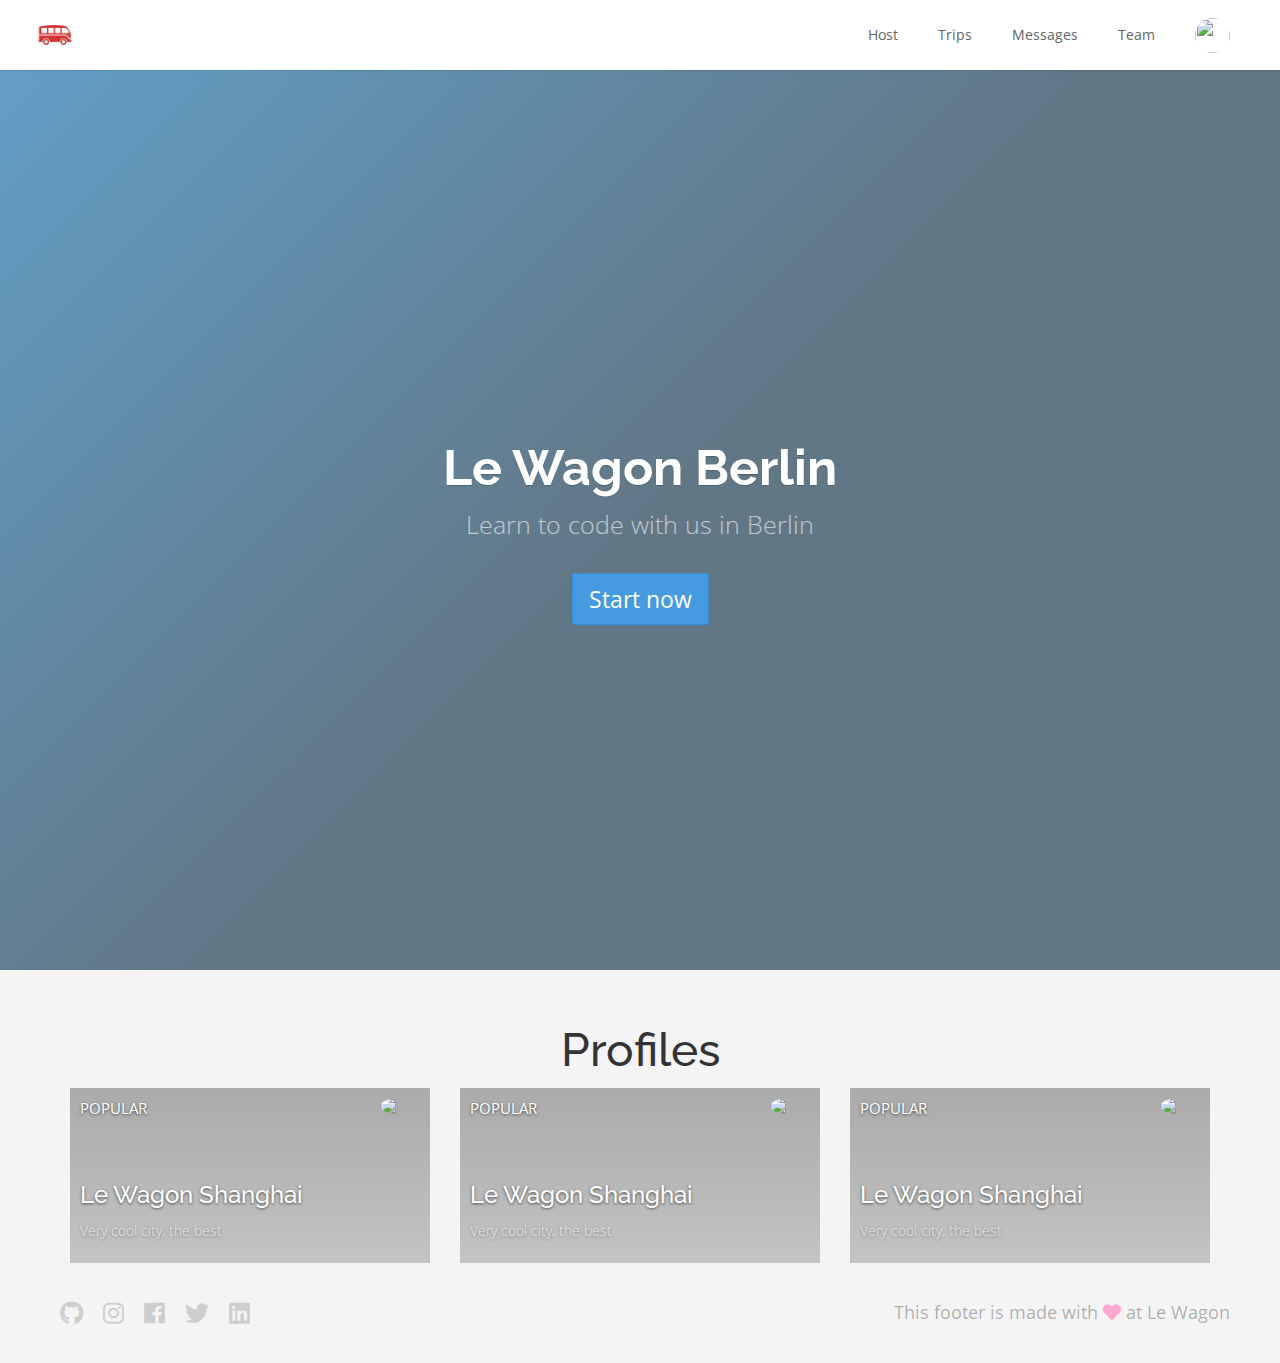
==== commit 5dcedfac: "Automated commit at 2018-10-29 05:36:21 UTC by middleman-deploy 2.0.0-alpha" ====
--- a/index.html
+++ b/index.html
@@ -7,7 +7,7 @@
           content="width=device-width, initial-scale=1, shrink-to-fit=no">
     <!-- Use the title from a page's frontmatter if it has one -->
     <title></title>
-    <link href="stylesheets/application-7e0e0d64.css" rel="stylesheet" />
+    <link href="stylesheets/application-4903215d.css" rel="stylesheet" />
     <script src="javascripts/application-93de88c9.js"></script>
     <link href="images/favicon-f15af148.png" rel="icon" type="image/png" />
   </head>
--- a/stylesheets/application-4903215d.css
+++ b/stylesheets/application-4903215d.css
@@ -0,0 +1,8 @@
+@import url("https://fonts.googleapis.com/css?family=Open+Sans:400,300,700|Raleway:400,100,300,700,500");/*!
+ * Bootstrap v3.3.7 (http://getbootstrap.com)
+ * Copyright 2011-2016 Twitter, Inc.
+ * Licensed under MIT (https://github.com/twbs/bootstrap/blob/master/LICENSE)
+ *//*! normalize.css v3.0.3 | MIT License | github.com/necolas/normalize.css */html{font-family:sans-serif;-ms-text-size-adjust:100%;-webkit-text-size-adjust:100%}body{margin:0}article,aside,details,figcaption,figure,footer,header,hgroup,main,menu,nav,section,summary{display:block}audio,canvas,progress,video{display:inline-block;vertical-align:baseline}audio:not([controls]){display:none;height:0}[hidden],template{display:none}a{background-color:transparent}a:active,a:hover{outline:0}abbr[title]{border-bottom:1px dotted}b,strong{font-weight:bold}dfn{font-style:italic}h1{font-size:2em;margin:0.67em 0}mark{background:#ff0;color:#000}small{font-size:80%}sub,sup{font-size:75%;line-height:0;position:relative;vertical-align:baseline}sup{top:-0.5em}sub{bottom:-0.25em}img{border:0}svg:not(:root){overflow:hidden}figure{margin:1em 40px}hr{-webkit-box-sizing:content-box;box-sizing:content-box;height:0}pre{overflow:auto}code,kbd,pre,samp{font-family:monospace, monospace;font-size:1em}button,input,optgroup,select,textarea{color:inherit;font:inherit;margin:0}button{overflow:visible}button,select{text-transform:none}button,html input[type="button"],input[type="reset"],input[type="submit"]{-webkit-appearance:button;cursor:pointer}button[disabled],html input[disabled]{cursor:default}button::-moz-focus-inner,input::-moz-focus-inner{border:0;padding:0}input{line-height:normal}input[type="checkbox"],input[type="radio"]{-webkit-box-sizing:border-box;box-sizing:border-box;padding:0}input[type="number"]::-webkit-inner-spin-button,input[type="number"]::-webkit-outer-spin-button{height:auto}input[type="search"]{-webkit-appearance:textfield;-webkit-box-sizing:content-box;box-sizing:content-box}input[type="search"]::-webkit-search-cancel-button,input[type="search"]::-webkit-search-decoration{-webkit-appearance:none}fieldset{border:1px solid #c0c0c0;margin:0 2px;padding:0.35em 0.625em 0.75em}legend{border:0;padding:0}textarea{overflow:auto}optgroup{font-weight:bold}table{border-collapse:collapse;border-spacing:0}td,th{padding:0}/*! Source: https://github.com/h5bp/html5-boilerplate/blob/master/src/css/main.css */@media print{*,*:before,*:after{background:transparent !important;color:#000 !important;-webkit-box-shadow:none !important;box-shadow:none !important;text-shadow:none !important}a,a:visited{text-decoration:underline}a[href]:after{content:" (" attr(href) ")"}abbr[title]:after{content:" (" attr(title) ")"}a[href^="#"]:after,a[href^="javascript:"]:after{content:""}pre,blockquote{border:1px solid #999;page-break-inside:avoid}thead{display:table-header-group}tr,img{page-break-inside:avoid}img{max-width:100% !important}p,h2,h3{orphans:3;widows:3}h2,h3{page-break-after:avoid}.navbar{display:none}.btn>.caret,.dropup>.btn>.caret{border-top-color:#000 !important}.label{border:1px solid #000}.table{border-collapse:collapse !important}.table td,.table th{background-color:#fff !important}.table-bordered th,.table-bordered td{border:1px solid #ddd !important}}@font-face{font-family:'Glyphicons Halflings';src:url("../assets/bootstrap/glyphicons-halflings-regular-86b6f62b.eot");src:url("../assets/bootstrap/glyphicons-halflings-regular-86b6f62b.eot?#iefix") format("embedded-opentype"),url("../assets/bootstrap/glyphicons-halflings-regular-ca35b697.woff2") format("woff2"),url("../assets/bootstrap/glyphicons-halflings-regular-278e49a8.woff") format("woff"),url("../assets/bootstrap/glyphicons-halflings-regular-44bc1850.ttf") format("truetype"),url("../assets/bootstrap/glyphicons-halflings-regular-de51a849.svg#glyphicons_halflingsregular") format("svg")}.glyphicon{position:relative;top:1px;display:inline-block;font-family:'Glyphicons Halflings';font-style:normal;font-weight:normal;line-height:1;-webkit-font-smoothing:antialiased;-moz-osx-font-smoothing:grayscale}.glyphicon-asterisk:before{content:"\002a"}.glyphicon-plus:before{content:"\002b"}.glyphicon-euro:before,.glyphicon-eur:before{content:"\20ac"}.glyphicon-minus:before{content:"\2212"}.glyphicon-cloud:before{content:"\2601"}.glyphicon-envelope:before{content:"\2709"}.glyphicon-pencil:before{content:"\270f"}.glyphicon-glass:before{content:"\e001"}.glyphicon-music:before{content:"\e002"}.glyphicon-search:before{content:"\e003"}.glyphicon-heart:before{content:"\e005"}.glyphicon-star:before{content:"\e006"}.glyphicon-star-empty:before{content:"\e007"}.glyphicon-user:before{content:"\e008"}.glyphicon-film:before{content:"\e009"}.glyphicon-th-large:before{content:"\e010"}.glyphicon-th:before{content:"\e011"}.glyphicon-th-list:before{content:"\e012"}.glyphicon-ok:before{content:"\e013"}.glyphicon-remove:before{content:"\e014"}.glyphicon-zoom-in:before{content:"\e015"}.glyphicon-zoom-out:before{content:"\e016"}.glyphicon-off:before{content:"\e017"}.glyphicon-signal:before{content:"\e018"}.glyphicon-cog:before{content:"\e019"}.glyphicon-trash:before{content:"\e020"}.glyphicon-home:before{content:"\e021"}.glyphicon-file:before{content:"\e022"}.glyphicon-time:before{content:"\e023"}.glyphicon-road:before{content:"\e024"}.glyphicon-download-alt:before{content:"\e025"}.glyphicon-download:before{content:"\e026"}.glyphicon-upload:before{content:"\e027"}.glyphicon-inbox:before{content:"\e028"}.glyphicon-play-circle:before{content:"\e029"}.glyphicon-repeat:before{content:"\e030"}.glyphicon-refresh:before{content:"\e031"}.glyphicon-list-alt:before{content:"\e032"}.glyphicon-lock:before{content:"\e033"}.glyphicon-flag:before{content:"\e034"}.glyphicon-headphones:before{content:"\e035"}.glyphicon-volume-off:before{content:"\e036"}.glyphicon-volume-down:before{content:"\e037"}.glyphicon-volume-up:before{content:"\e038"}.glyphicon-qrcode:before{content:"\e039"}.glyphicon-barcode:before{content:"\e040"}.glyphicon-tag:before{content:"\e041"}.glyphicon-tags:before{content:"\e042"}.glyphicon-book:before{content:"\e043"}.glyphicon-bookmark:before{content:"\e044"}.glyphicon-print:before{content:"\e045"}.glyphicon-camera:before{content:"\e046"}.glyphicon-font:before{content:"\e047"}.glyphicon-bold:before{content:"\e048"}.glyphicon-italic:before{content:"\e049"}.glyphicon-text-height:before{content:"\e050"}.glyphicon-text-width:before{content:"\e051"}.glyphicon-align-left:before{content:"\e052"}.glyphicon-align-center:before{content:"\e053"}.glyphicon-align-right:before{content:"\e054"}.glyphicon-align-justify:before{content:"\e055"}.glyphicon-list:before{content:"\e056"}.glyphicon-indent-left:before{content:"\e057"}.glyphicon-indent-right:before{content:"\e058"}.glyphicon-facetime-video:before{content:"\e059"}.glyphicon-picture:before{content:"\e060"}.glyphicon-map-marker:before{content:"\e062"}.glyphicon-adjust:before{content:"\e063"}.glyphicon-tint:before{content:"\e064"}.glyphicon-edit:before{content:"\e065"}.glyphicon-share:before{content:"\e066"}.glyphicon-check:before{content:"\e067"}.glyphicon-move:before{content:"\e068"}.glyphicon-step-backward:before{content:"\e069"}.glyphicon-fast-backward:before{content:"\e070"}.glyphicon-backward:before{content:"\e071"}.glyphicon-play:before{content:"\e072"}.glyphicon-pause:before{content:"\e073"}.glyphicon-stop:before{content:"\e074"}.glyphicon-forward:before{content:"\e075"}.glyphicon-fast-forward:before{content:"\e076"}.glyphicon-step-forward:before{content:"\e077"}.glyphicon-eject:before{content:"\e078"}.glyphicon-chevron-left:before{content:"\e079"}.glyphicon-chevron-right:before{content:"\e080"}.glyphicon-plus-sign:before{content:"\e081"}.glyphicon-minus-sign:before{content:"\e082"}.glyphicon-remove-sign:before{content:"\e083"}.glyphicon-ok-sign:before{content:"\e084"}.glyphicon-question-sign:before{content:"\e085"}.glyphicon-info-sign:before{content:"\e086"}.glyphicon-screenshot:before{content:"\e087"}.glyphicon-remove-circle:before{content:"\e088"}.glyphicon-ok-circle:before{content:"\e089"}.glyphicon-ban-circle:before{content:"\e090"}.glyphicon-arrow-left:before{content:"\e091"}.glyphicon-arrow-right:before{content:"\e092"}.glyphicon-arrow-up:before{content:"\e093"}.glyphicon-arrow-down:before{content:"\e094"}.glyphicon-share-alt:before{content:"\e095"}.glyphicon-resize-full:before{content:"\e096"}.glyphicon-resize-small:before{content:"\e097"}.glyphicon-exclamation-sign:before{content:"\e101"}.glyphicon-gift:before{content:"\e102"}.glyphicon-leaf:before{content:"\e103"}.glyphicon-fire:before{content:"\e104"}.glyphicon-eye-open:before{content:"\e105"}.glyphicon-eye-close:before{content:"\e106"}.glyphicon-warning-sign:before{content:"\e107"}.glyphicon-plane:before{content:"\e108"}.glyphicon-calendar:before{content:"\e109"}.glyphicon-random:before{content:"\e110"}.glyphicon-comment:before{content:"\e111"}.glyphicon-magnet:before{content:"\e112"}.glyphicon-chevron-up:before{content:"\e113"}.glyphicon-chevron-down:before{content:"\e114"}.glyphicon-retweet:before{content:"\e115"}.glyphicon-shopping-cart:before{content:"\e116"}.glyphicon-folder-close:before{content:"\e117"}.glyphicon-folder-open:before{content:"\e118"}.glyphicon-resize-vertical:before{content:"\e119"}.glyphicon-resize-horizontal:before{content:"\e120"}.glyphicon-hdd:before{content:"\e121"}.glyphicon-bullhorn:before{content:"\e122"}.glyphicon-bell:before{content:"\e123"}.glyphicon-certificate:before{content:"\e124"}.glyphicon-thumbs-up:before{content:"\e125"}.glyphicon-thumbs-down:before{content:"\e126"}.glyphicon-hand-right:before{content:"\e127"}.glyphicon-hand-left:before{content:"\e128"}.glyphicon-hand-up:before{content:"\e129"}.glyphicon-hand-down:before{content:"\e130"}.glyphicon-circle-arrow-right:before{content:"\e131"}.glyphicon-circle-arrow-left:before{content:"\e132"}.glyphicon-circle-arrow-up:before{content:"\e133"}.glyphicon-circle-arrow-down:before{content:"\e134"}.glyphicon-globe:before{content:"\e135"}.glyphicon-wrench:before{content:"\e136"}.glyphicon-tasks:before{content:"\e137"}.glyphicon-filter:before{content:"\e138"}.glyphicon-briefcase:before{content:"\e139"}.glyphicon-fullscreen:before{content:"\e140"}.glyphicon-dashboard:before{content:"\e141"}.glyphicon-paperclip:before{content:"\e142"}.glyphicon-heart-empty:before{content:"\e143"}.glyphicon-link:before{content:"\e144"}.glyphicon-phone:before{content:"\e145"}.glyphicon-pushpin:before{content:"\e146"}.glyphicon-usd:before{content:"\e148"}.glyphicon-gbp:before{content:"\e149"}.glyphicon-sort:before{content:"\e150"}.glyphicon-sort-by-alphabet:before{content:"\e151"}.glyphicon-sort-by-alphabet-alt:before{content:"\e152"}.glyphicon-sort-by-order:before{content:"\e153"}.glyphicon-sort-by-order-alt:before{content:"\e154"}.glyphicon-sort-by-attributes:before{content:"\e155"}.glyphicon-sort-by-attributes-alt:before{content:"\e156"}.glyphicon-unchecked:before{content:"\e157"}.glyphicon-expand:before{content:"\e158"}.glyphicon-collapse-down:before{content:"\e159"}.glyphicon-collapse-up:before{content:"\e160"}.glyphicon-log-in:before{content:"\e161"}.glyphicon-flash:before{content:"\e162"}.glyphicon-log-out:before{content:"\e163"}.glyphicon-new-window:before{content:"\e164"}.glyphicon-record:before{content:"\e165"}.glyphicon-save:before{content:"\e166"}.glyphicon-open:before{content:"\e167"}.glyphicon-saved:before{content:"\e168"}.glyphicon-import:before{content:"\e169"}.glyphicon-export:before{content:"\e170"}.glyphicon-send:before{content:"\e171"}.glyphicon-floppy-disk:before{content:"\e172"}.glyphicon-floppy-saved:before{content:"\e173"}.glyphicon-floppy-remove:before{content:"\e174"}.glyphicon-floppy-save:before{content:"\e175"}.glyphicon-floppy-open:before{content:"\e176"}.glyphicon-credit-card:before{content:"\e177"}.glyphicon-transfer:before{content:"\e178"}.glyphicon-cutlery:before{content:"\e179"}.glyphicon-header:before{content:"\e180"}.glyphicon-compressed:before{content:"\e181"}.glyphicon-earphone:before{content:"\e182"}.glyphicon-phone-alt:before{content:"\e183"}.glyphicon-tower:before{content:"\e184"}.glyphicon-stats:before{content:"\e185"}.glyphicon-sd-video:before{content:"\e186"}.glyphicon-hd-video:before{content:"\e187"}.glyphicon-subtitles:before{content:"\e188"}.glyphicon-sound-stereo:before{content:"\e189"}.glyphicon-sound-dolby:before{content:"\e190"}.glyphicon-sound-5-1:before{content:"\e191"}.glyphicon-sound-6-1:before{content:"\e192"}.glyphicon-sound-7-1:before{content:"\e193"}.glyphicon-copyright-mark:before{content:"\e194"}.glyphicon-registration-mark:before{content:"\e195"}.glyphicon-cloud-download:before{content:"\e197"}.glyphicon-cloud-upload:before{content:"\e198"}.glyphicon-tree-conifer:before{content:"\e199"}.glyphicon-tree-deciduous:before{content:"\e200"}.glyphicon-cd:before{content:"\e201"}.glyphicon-save-file:before{content:"\e202"}.glyphicon-open-file:before{content:"\e203"}.glyphicon-level-up:before{content:"\e204"}.glyphicon-copy:before{content:"\e205"}.glyphicon-paste:before{content:"\e206"}.glyphicon-alert:before{content:"\e209"}.glyphicon-equalizer:before{content:"\e210"}.glyphicon-king:before{content:"\e211"}.glyphicon-queen:before{content:"\e212"}.glyphicon-pawn:before{content:"\e213"}.glyphicon-bishop:before{content:"\e214"}.glyphicon-knight:before{content:"\e215"}.glyphicon-baby-formula:before{content:"\e216"}.glyphicon-tent:before{content:"\26fa"}.glyphicon-blackboard:before{content:"\e218"}.glyphicon-bed:before{content:"\e219"}.glyphicon-apple:before{content:"\f8ff"}.glyphicon-erase:before{content:"\e221"}.glyphicon-hourglass:before{content:"\231b"}.glyphicon-lamp:before{content:"\e223"}.glyphicon-duplicate:before{content:"\e224"}.glyphicon-piggy-bank:before{content:"\e225"}.glyphicon-scissors:before{content:"\e226"}.glyphicon-bitcoin:before{content:"\e227"}.glyphicon-btc:before{content:"\e227"}.glyphicon-xbt:before{content:"\e227"}.glyphicon-yen:before{content:"\00a5"}.glyphicon-jpy:before{content:"\00a5"}.glyphicon-ruble:before{content:"\20bd"}.glyphicon-rub:before{content:"\20bd"}.glyphicon-scale:before{content:"\e230"}.glyphicon-ice-lolly:before{content:"\e231"}.glyphicon-ice-lolly-tasted:before{content:"\e232"}.glyphicon-education:before{content:"\e233"}.glyphicon-option-horizontal:before{content:"\e234"}.glyphicon-option-vertical:before{content:"\e235"}.glyphicon-menu-hamburger:before{content:"\e236"}.glyphicon-modal-window:before{content:"\e237"}.glyphicon-oil:before{content:"\e238"}.glyphicon-grain:before{content:"\e239"}.glyphicon-sunglasses:before{content:"\e240"}.glyphicon-text-size:before{content:"\e241"}.glyphicon-text-color:before{content:"\e242"}.glyphicon-text-background:before{content:"\e243"}.glyphicon-object-align-top:before{content:"\e244"}.glyphicon-object-align-bottom:before{content:"\e245"}.glyphicon-object-align-horizontal:before{content:"\e246"}.glyphicon-object-align-left:before{content:"\e247"}.glyphicon-object-align-vertical:before{content:"\e248"}.glyphicon-object-align-right:before{content:"\e249"}.glyphicon-triangle-right:before{content:"\e250"}.glyphicon-triangle-left:before{content:"\e251"}.glyphicon-triangle-bottom:before{content:"\e252"}.glyphicon-triangle-top:before{content:"\e253"}.glyphicon-console:before{content:"\e254"}.glyphicon-superscript:before{content:"\e255"}.glyphicon-subscript:before{content:"\e256"}.glyphicon-menu-left:before{content:"\e257"}.glyphicon-menu-right:before{content:"\e258"}.glyphicon-menu-down:before{content:"\e259"}.glyphicon-menu-up:before{content:"\e260"}*{-webkit-box-sizing:border-box;box-sizing:border-box}*:before,*:after{-webkit-box-sizing:border-box;box-sizing:border-box}html{font-size:10px;-webkit-tap-highlight-color:transparent}body{font-family:"Open Sans", "Helvetica", "sans-serif";font-size:18px;line-height:1.42857143;color:#333333;background-color:#F4F4F4}input,button,select,textarea{font-family:inherit;font-size:inherit;line-height:inherit}a{color:#469AE0;text-decoration:none}a:hover,a:focus{color:#1f74ba;text-decoration:underline}a:focus{outline:5px auto -webkit-focus-ring-color;outline-offset:-2px}figure{margin:0}img{vertical-align:middle}.img-responsive{display:block;max-width:100%;height:auto}.img-rounded{border-radius:2px}.img-thumbnail{padding:4px;line-height:1.42857143;background-color:#F4F4F4;border:1px solid #ddd;border-radius:2px;-webkit-transition:all 0.2s ease-in-out;transition:all 0.2s ease-in-out;display:inline-block;max-width:100%;height:auto}.img-circle{border-radius:50%}hr{margin-top:25px;margin-bottom:25px;border:0;border-top:1px solid #eeeeee}.sr-only{position:absolute;width:1px;height:1px;margin:-1px;padding:0;overflow:hidden;clip:rect(0, 0, 0, 0);border:0}.sr-only-focusable:active,.sr-only-focusable:focus{position:static;width:auto;height:auto;margin:0;overflow:visible;clip:auto}[role="button"]{cursor:pointer}h1,h2,h3,h4,h5,h6,.h1,.h2,.h3,.h4,.h5,.h6{font-family:"Raleway", "Helvetica", "sans-serif";font-weight:500;line-height:1.1;color:inherit}h1 small,h1 .small,h2 small,h2 .small,h3 small,h3 .small,h4 small,h4 .small,h5 small,h5 .small,h6 small,h6 .small,.h1 small,.h1 .small,.h2 small,.h2 .small,.h3 small,.h3 .small,.h4 small,.h4 .small,.h5 small,.h5 .small,.h6 small,.h6 .small{font-weight:normal;line-height:1;color:#777777}h1,.h1,h2,.h2,h3,.h3{margin-top:25px;margin-bottom:12.5px}h1 small,h1 .small,.h1 small,.h1 .small,h2 small,h2 .small,.h2 small,.h2 .small,h3 small,h3 .small,.h3 small,.h3 .small{font-size:65%}h4,.h4,h5,.h5,h6,.h6{margin-top:12.5px;margin-bottom:12.5px}h4 small,h4 .small,.h4 small,.h4 .small,h5 small,h5 .small,.h5 small,.h5 .small,h6 small,h6 .small,.h6 small,.h6 .small{font-size:75%}h1,.h1{font-size:46px}h2,.h2{font-size:38px}h3,.h3{font-size:31px}h4,.h4{font-size:23px}h5,.h5{font-size:18px}h6,.h6{font-size:16px}p{margin:0 0 12.5px}.lead{margin-bottom:25px;font-size:20px;font-weight:300;line-height:1.4}@media (min-width: 768px){.lead{font-size:27px}}small,.small{font-size:88%}mark,.mark{background-color:#fcf8e3;padding:.2em}.text-left{text-align:left}.text-right{text-align:right}.text-center{text-align:center}.text-justify{text-align:justify}.text-nowrap{white-space:nowrap}.text-lowercase{text-transform:lowercase}.text-uppercase,.initialism{text-transform:uppercase}.text-capitalize{text-transform:capitalize}.text-muted{color:#777777}.text-primary{color:#469AE0}a.text-primary:hover,a.text-primary:focus{color:#2381d0}.text-success{color:#3c763d}a.text-success:hover,a.text-success:focus{color:#2b542c}.text-info{color:#31708f}a.text-info:hover,a.text-info:focus{color:#245269}.text-warning{color:#8a6d3b}a.text-warning:hover,a.text-warning:focus{color:#66512c}.text-danger{color:#a94442}a.text-danger:hover,a.text-danger:focus{color:#843534}.bg-primary{color:#fff}.bg-primary{background-color:#469AE0}a.bg-primary:hover,a.bg-primary:focus{background-color:#2381d0}.bg-success{background-color:#dff0d8}a.bg-success:hover,a.bg-success:focus{background-color:#c1e2b3}.bg-info{background-color:#d9edf7}a.bg-info:hover,a.bg-info:focus{background-color:#afd9ee}.bg-warning{background-color:#fcf8e3}a.bg-warning:hover,a.bg-warning:focus{background-color:#f7ecb5}.bg-danger{background-color:#f2dede}a.bg-danger:hover,a.bg-danger:focus{background-color:#e4b9b9}.page-header{padding-bottom:11.5px;margin:50px 0 25px;border-bottom:1px solid #eeeeee}ul,ol{margin-top:0;margin-bottom:12.5px}ul ul,ul ol,ol ul,ol ol{margin-bottom:0}.list-unstyled{padding-left:0;list-style:none}.list-inline{padding-left:0;list-style:none;margin-left:-5px}.list-inline>li{display:inline-block;padding-left:5px;padding-right:5px}dl{margin-top:0;margin-bottom:25px}dt,dd{line-height:1.42857143}dt{font-weight:bold}dd{margin-left:0}.dl-horizontal dd:before,.dl-horizontal dd:after{content:" ";display:table}.dl-horizontal dd:after{clear:both}@media (min-width: 768px){.dl-horizontal dt{float:left;width:160px;clear:left;text-align:right;overflow:hidden;text-overflow:ellipsis;white-space:nowrap}.dl-horizontal dd{margin-left:180px}}abbr[title],abbr[data-original-title]{cursor:help;border-bottom:1px dotted #777777}.initialism{font-size:90%}blockquote{padding:12.5px 25px;margin:0 0 25px;font-size:22.5px;border-left:5px solid #eeeeee}blockquote p:last-child,blockquote ul:last-child,blockquote ol:last-child{margin-bottom:0}blockquote footer,blockquote small,blockquote .small{display:block;font-size:80%;line-height:1.42857143;color:#777777}blockquote footer:before,blockquote small:before,blockquote .small:before{content:'\2014 \00A0'}.blockquote-reverse,blockquote.pull-right{padding-right:15px;padding-left:0;border-right:5px solid #eeeeee;border-left:0;text-align:right}.blockquote-reverse footer:before,.blockquote-reverse small:before,.blockquote-reverse .small:before,blockquote.pull-right footer:before,blockquote.pull-right small:before,blockquote.pull-right .small:before{content:''}.blockquote-reverse footer:after,.blockquote-reverse small:after,.blockquote-reverse .small:after,blockquote.pull-right footer:after,blockquote.pull-right small:after,blockquote.pull-right .small:after{content:'\00A0 \2014'}address{margin-bottom:25px;font-style:normal;line-height:1.42857143}code,kbd,pre,samp{font-family:Menlo, Monaco, Consolas, "Courier New", monospace}code{padding:2px 4px;font-size:90%;color:#c7254e;background-color:#f9f2f4;border-radius:2px}kbd{padding:2px 4px;font-size:90%;color:#fff;background-color:#333;border-radius:2px;-webkit-box-shadow:inset 0 -1px 0 rgba(0,0,0,0.25);box-shadow:inset 0 -1px 0 rgba(0,0,0,0.25)}kbd kbd{padding:0;font-size:100%;font-weight:bold;-webkit-box-shadow:none;box-shadow:none}pre{display:block;padding:12px;margin:0 0 12.5px;font-size:17px;line-height:1.42857143;word-break:break-all;word-wrap:break-word;color:#333333;background-color:#f5f5f5;border:1px solid #ccc;border-radius:2px}pre code{padding:0;font-size:inherit;color:inherit;white-space:pre-wrap;background-color:transparent;border-radius:0}.pre-scrollable{max-height:340px;overflow-y:scroll}.container{margin-right:auto;margin-left:auto;padding-left:15px;padding-right:15px}.container:before,.container:after{content:" ";display:table}.container:after{clear:both}@media (min-width: 768px){.container{width:750px}}@media (min-width: 992px){.container{width:970px}}@media (min-width: 1200px){.container{width:1170px}}.container-fluid{margin-right:auto;margin-left:auto;padding-left:15px;padding-right:15px}.container-fluid:before,.container-fluid:after{content:" ";display:table}.container-fluid:after{clear:both}.row{margin-left:-15px;margin-right:-15px}.row:before,.row:after{content:" ";display:table}.row:after{clear:both}.col-xs-1,.col-sm-1,.col-md-1,.col-lg-1,.col-xs-2,.col-sm-2,.col-md-2,.col-lg-2,.col-xs-3,.col-sm-3,.col-md-3,.col-lg-3,.col-xs-4,.col-sm-4,.col-md-4,.col-lg-4,.col-xs-5,.col-sm-5,.col-md-5,.col-lg-5,.col-xs-6,.col-sm-6,.col-md-6,.col-lg-6,.col-xs-7,.col-sm-7,.col-md-7,.col-lg-7,.col-xs-8,.col-sm-8,.col-md-8,.col-lg-8,.col-xs-9,.col-sm-9,.col-md-9,.col-lg-9,.col-xs-10,.col-sm-10,.col-md-10,.col-lg-10,.col-xs-11,.col-sm-11,.col-md-11,.col-lg-11,.col-xs-12,.col-sm-12,.col-md-12,.col-lg-12{position:relative;min-height:1px;padding-left:15px;padding-right:15px}.col-xs-1,.col-xs-2,.col-xs-3,.col-xs-4,.col-xs-5,.col-xs-6,.col-xs-7,.col-xs-8,.col-xs-9,.col-xs-10,.col-xs-11,.col-xs-12{float:left}.col-xs-1{width:8.33333333%}.col-xs-2{width:16.66666667%}.col-xs-3{width:25%}.col-xs-4{width:33.33333333%}.col-xs-5{width:41.66666667%}.col-xs-6{width:50%}.col-xs-7{width:58.33333333%}.col-xs-8{width:66.66666667%}.col-xs-9{width:75%}.col-xs-10{width:83.33333333%}.col-xs-11{width:91.66666667%}.col-xs-12{width:100%}.col-xs-pull-0{right:auto}.col-xs-pull-1{right:8.33333333%}.col-xs-pull-2{right:16.66666667%}.col-xs-pull-3{right:25%}.col-xs-pull-4{right:33.33333333%}.col-xs-pull-5{right:41.66666667%}.col-xs-pull-6{right:50%}.col-xs-pull-7{right:58.33333333%}.col-xs-pull-8{right:66.66666667%}.col-xs-pull-9{right:75%}.col-xs-pull-10{right:83.33333333%}.col-xs-pull-11{right:91.66666667%}.col-xs-pull-12{right:100%}.col-xs-push-0{left:auto}.col-xs-push-1{left:8.33333333%}.col-xs-push-2{left:16.66666667%}.col-xs-push-3{left:25%}.col-xs-push-4{left:33.33333333%}.col-xs-push-5{left:41.66666667%}.col-xs-push-6{left:50%}.col-xs-push-7{left:58.33333333%}.col-xs-push-8{left:66.66666667%}.col-xs-push-9{left:75%}.col-xs-push-10{left:83.33333333%}.col-xs-push-11{left:91.66666667%}.col-xs-push-12{left:100%}.col-xs-offset-0{margin-left:0%}.col-xs-offset-1{margin-left:8.33333333%}.col-xs-offset-2{margin-left:16.66666667%}.col-xs-offset-3{margin-left:25%}.col-xs-offset-4{margin-left:33.33333333%}.col-xs-offset-5{margin-left:41.66666667%}.col-xs-offset-6{margin-left:50%}.col-xs-offset-7{margin-left:58.33333333%}.col-xs-offset-8{margin-left:66.66666667%}.col-xs-offset-9{margin-left:75%}.col-xs-offset-10{margin-left:83.33333333%}.col-xs-offset-11{margin-left:91.66666667%}.col-xs-offset-12{margin-left:100%}@media (min-width: 768px){.col-sm-1,.col-sm-2,.col-sm-3,.col-sm-4,.col-sm-5,.col-sm-6,.col-sm-7,.col-sm-8,.col-sm-9,.col-sm-10,.col-sm-11,.col-sm-12{float:left}.col-sm-1{width:8.33333333%}.col-sm-2{width:16.66666667%}.col-sm-3{width:25%}.col-sm-4{width:33.33333333%}.col-sm-5{width:41.66666667%}.col-sm-6{width:50%}.col-sm-7{width:58.33333333%}.col-sm-8{width:66.66666667%}.col-sm-9{width:75%}.col-sm-10{width:83.33333333%}.col-sm-11{width:91.66666667%}.col-sm-12{width:100%}.col-sm-pull-0{right:auto}.col-sm-pull-1{right:8.33333333%}.col-sm-pull-2{right:16.66666667%}.col-sm-pull-3{right:25%}.col-sm-pull-4{right:33.33333333%}.col-sm-pull-5{right:41.66666667%}.col-sm-pull-6{right:50%}.col-sm-pull-7{right:58.33333333%}.col-sm-pull-8{right:66.66666667%}.col-sm-pull-9{right:75%}.col-sm-pull-10{right:83.33333333%}.col-sm-pull-11{right:91.66666667%}.col-sm-pull-12{right:100%}.col-sm-push-0{left:auto}.col-sm-push-1{left:8.33333333%}.col-sm-push-2{left:16.66666667%}.col-sm-push-3{left:25%}.col-sm-push-4{left:33.33333333%}.col-sm-push-5{left:41.66666667%}.col-sm-push-6{left:50%}.col-sm-push-7{left:58.33333333%}.col-sm-push-8{left:66.66666667%}.col-sm-push-9{left:75%}.col-sm-push-10{left:83.33333333%}.col-sm-push-11{left:91.66666667%}.col-sm-push-12{left:100%}.col-sm-offset-0{margin-left:0%}.col-sm-offset-1{margin-left:8.33333333%}.col-sm-offset-2{margin-left:16.66666667%}.col-sm-offset-3{margin-left:25%}.col-sm-offset-4{margin-left:33.33333333%}.col-sm-offset-5{margin-left:41.66666667%}.col-sm-offset-6{margin-left:50%}.col-sm-offset-7{margin-left:58.33333333%}.col-sm-offset-8{margin-left:66.66666667%}.col-sm-offset-9{margin-left:75%}.col-sm-offset-10{margin-left:83.33333333%}.col-sm-offset-11{margin-left:91.66666667%}.col-sm-offset-12{margin-left:100%}}@media (min-width: 992px){.col-md-1,.col-md-2,.col-md-3,.col-md-4,.col-md-5,.col-md-6,.col-md-7,.col-md-8,.col-md-9,.col-md-10,.col-md-11,.col-md-12{float:left}.col-md-1{width:8.33333333%}.col-md-2{width:16.66666667%}.col-md-3{width:25%}.col-md-4{width:33.33333333%}.col-md-5{width:41.66666667%}.col-md-6{width:50%}.col-md-7{width:58.33333333%}.col-md-8{width:66.66666667%}.col-md-9{width:75%}.col-md-10{width:83.33333333%}.col-md-11{width:91.66666667%}.col-md-12{width:100%}.col-md-pull-0{right:auto}.col-md-pull-1{right:8.33333333%}.col-md-pull-2{right:16.66666667%}.col-md-pull-3{right:25%}.col-md-pull-4{right:33.33333333%}.col-md-pull-5{right:41.66666667%}.col-md-pull-6{right:50%}.col-md-pull-7{right:58.33333333%}.col-md-pull-8{right:66.66666667%}.col-md-pull-9{right:75%}.col-md-pull-10{right:83.33333333%}.col-md-pull-11{right:91.66666667%}.col-md-pull-12{right:100%}.col-md-push-0{left:auto}.col-md-push-1{left:8.33333333%}.col-md-push-2{left:16.66666667%}.col-md-push-3{left:25%}.col-md-push-4{left:33.33333333%}.col-md-push-5{left:41.66666667%}.col-md-push-6{left:50%}.col-md-push-7{left:58.33333333%}.col-md-push-8{left:66.66666667%}.col-md-push-9{left:75%}.col-md-push-10{left:83.33333333%}.col-md-push-11{left:91.66666667%}.col-md-push-12{left:100%}.col-md-offset-0{margin-left:0%}.col-md-offset-1{margin-left:8.33333333%}.col-md-offset-2{margin-left:16.66666667%}.col-md-offset-3{margin-left:25%}.col-md-offset-4{margin-left:33.33333333%}.col-md-offset-5{margin-left:41.66666667%}.col-md-offset-6{margin-left:50%}.col-md-offset-7{margin-left:58.33333333%}.col-md-offset-8{margin-left:66.66666667%}.col-md-offset-9{margin-left:75%}.col-md-offset-10{margin-left:83.33333333%}.col-md-offset-11{margin-left:91.66666667%}.col-md-offset-12{margin-left:100%}}@media (min-width: 1200px){.col-lg-1,.col-lg-2,.col-lg-3,.col-lg-4,.col-lg-5,.col-lg-6,.col-lg-7,.col-lg-8,.col-lg-9,.col-lg-10,.col-lg-11,.col-lg-12{float:left}.col-lg-1{width:8.33333333%}.col-lg-2{width:16.66666667%}.col-lg-3{width:25%}.col-lg-4{width:33.33333333%}.col-lg-5{width:41.66666667%}.col-lg-6{width:50%}.col-lg-7{width:58.33333333%}.col-lg-8{width:66.66666667%}.col-lg-9{width:75%}.col-lg-10{width:83.33333333%}.col-lg-11{width:91.66666667%}.col-lg-12{width:100%}.col-lg-pull-0{right:auto}.col-lg-pull-1{right:8.33333333%}.col-lg-pull-2{right:16.66666667%}.col-lg-pull-3{right:25%}.col-lg-pull-4{right:33.33333333%}.col-lg-pull-5{right:41.66666667%}.col-lg-pull-6{right:50%}.col-lg-pull-7{right:58.33333333%}.col-lg-pull-8{right:66.66666667%}.col-lg-pull-9{right:75%}.col-lg-pull-10{right:83.33333333%}.col-lg-pull-11{right:91.66666667%}.col-lg-pull-12{right:100%}.col-lg-push-0{left:auto}.col-lg-push-1{left:8.33333333%}.col-lg-push-2{left:16.66666667%}.col-lg-push-3{left:25%}.col-lg-push-4{left:33.33333333%}.col-lg-push-5{left:41.66666667%}.col-lg-push-6{left:50%}.col-lg-push-7{left:58.33333333%}.col-lg-push-8{left:66.66666667%}.col-lg-push-9{left:75%}.col-lg-push-10{left:83.33333333%}.col-lg-push-11{left:91.66666667%}.col-lg-push-12{left:100%}.col-lg-offset-0{margin-left:0%}.col-lg-offset-1{margin-left:8.33333333%}.col-lg-offset-2{margin-left:16.66666667%}.col-lg-offset-3{margin-left:25%}.col-lg-offset-4{margin-left:33.33333333%}.col-lg-offset-5{margin-left:41.66666667%}.col-lg-offset-6{margin-left:50%}.col-lg-offset-7{margin-left:58.33333333%}.col-lg-offset-8{margin-left:66.66666667%}.col-lg-offset-9{margin-left:75%}.col-lg-offset-10{margin-left:83.33333333%}.col-lg-offset-11{margin-left:91.66666667%}.col-lg-offset-12{margin-left:100%}}table{background-color:transparent}caption{padding-top:8px;padding-bottom:8px;color:#777777;text-align:left}th{text-align:left}.table{width:100%;max-width:100%;margin-bottom:25px}.table>thead>tr>th,.table>thead>tr>td,.table>tbody>tr>th,.table>tbody>tr>td,.table>tfoot>tr>th,.table>tfoot>tr>td{padding:8px;line-height:1.42857143;vertical-align:top;border-top:1px solid #ddd}.table>thead>tr>th{vertical-align:bottom;border-bottom:2px solid #ddd}.table>caption+thead>tr:first-child>th,.table>caption+thead>tr:first-child>td,.table>colgroup+thead>tr:first-child>th,.table>colgroup+thead>tr:first-child>td,.table>thead:first-child>tr:first-child>th,.table>thead:first-child>tr:first-child>td{border-top:0}.table>tbody+tbody{border-top:2px solid #ddd}.table .table{background-color:#F4F4F4}.table-condensed>thead>tr>th,.table-condensed>thead>tr>td,.table-condensed>tbody>tr>th,.table-condensed>tbody>tr>td,.table-condensed>tfoot>tr>th,.table-condensed>tfoot>tr>td{padding:5px}.table-bordered{border:1px solid #ddd}.table-bordered>thead>tr>th,.table-bordered>thead>tr>td,.table-bordered>tbody>tr>th,.table-bordered>tbody>tr>td,.table-bordered>tfoot>tr>th,.table-bordered>tfoot>tr>td{border:1px solid #ddd}.table-bordered>thead>tr>th,.table-bordered>thead>tr>td{border-bottom-width:2px}.table-striped>tbody>tr:nth-of-type(odd){background-color:#f9f9f9}.table-hover>tbody>tr:hover{background-color:#f5f5f5}table col[class*="col-"]{position:static;float:none;display:table-column}table td[class*="col-"],table th[class*="col-"]{position:static;float:none;display:table-cell}.table>thead>tr>td.active,.table>thead>tr>th.active,.table>thead>tr.active>td,.table>thead>tr.active>th,.table>tbody>tr>td.active,.table>tbody>tr>th.active,.table>tbody>tr.active>td,.table>tbody>tr.active>th,.table>tfoot>tr>td.active,.table>tfoot>tr>th.active,.table>tfoot>tr.active>td,.table>tfoot>tr.active>th{background-color:#f5f5f5}.table-hover>tbody>tr>td.active:hover,.table-hover>tbody>tr>th.active:hover,.table-hover>tbody>tr.active:hover>td,.table-hover>tbody>tr:hover>.active,.table-hover>tbody>tr.active:hover>th{background-color:#e8e8e8}.table>thead>tr>td.success,.table>thead>tr>th.success,.table>thead>tr.success>td,.table>thead>tr.success>th,.table>tbody>tr>td.success,.table>tbody>tr>th.success,.table>tbody>tr.success>td,.table>tbody>tr.success>th,.table>tfoot>tr>td.success,.table>tfoot>tr>th.success,.table>tfoot>tr.success>td,.table>tfoot>tr.success>th{background-color:#dff0d8}.table-hover>tbody>tr>td.success:hover,.table-hover>tbody>tr>th.success:hover,.table-hover>tbody>tr.success:hover>td,.table-hover>tbody>tr:hover>.success,.table-hover>tbody>tr.success:hover>th{background-color:#d0e9c6}.table>thead>tr>td.info,.table>thead>tr>th.info,.table>thead>tr.info>td,.table>thead>tr.info>th,.table>tbody>tr>td.info,.table>tbody>tr>th.info,.table>tbody>tr.info>td,.table>tbody>tr.info>th,.table>tfoot>tr>td.info,.table>tfoot>tr>th.info,.table>tfoot>tr.info>td,.table>tfoot>tr.info>th{background-color:#d9edf7}.table-hover>tbody>tr>td.info:hover,.table-hover>tbody>tr>th.info:hover,.table-hover>tbody>tr.info:hover>td,.table-hover>tbody>tr:hover>.info,.table-hover>tbody>tr.info:hover>th{background-color:#c4e3f3}.table>thead>tr>td.warning,.table>thead>tr>th.warning,.table>thead>tr.warning>td,.table>thead>tr.warning>th,.table>tbody>tr>td.warning,.table>tbody>tr>th.warning,.table>tbody>tr.warning>td,.table>tbody>tr.warning>th,.table>tfoot>tr>td.warning,.table>tfoot>tr>th.warning,.table>tfoot>tr.warning>td,.table>tfoot>tr.warning>th{background-color:#fcf8e3}.table-hover>tbody>tr>td.warning:hover,.table-hover>tbody>tr>th.warning:hover,.table-hover>tbody>tr.warning:hover>td,.table-hover>tbody>tr:hover>.warning,.table-hover>tbody>tr.warning:hover>th{background-color:#faf2cc}.table>thead>tr>td.danger,.table>thead>tr>th.danger,.table>thead>tr.danger>td,.table>thead>tr.danger>th,.table>tbody>tr>td.danger,.table>tbody>tr>th.danger,.table>tbody>tr.danger>td,.table>tbody>tr.danger>th,.table>tfoot>tr>td.danger,.table>tfoot>tr>th.danger,.table>tfoot>tr.danger>td,.table>tfoot>tr.danger>th{background-color:#f2dede}.table-hover>tbody>tr>td.danger:hover,.table-hover>tbody>tr>th.danger:hover,.table-hover>tbody>tr.danger:hover>td,.table-hover>tbody>tr:hover>.danger,.table-hover>tbody>tr.danger:hover>th{background-color:#ebcccc}.table-responsive{overflow-x:auto;min-height:0.01%}@media screen and (max-width: 767px){.table-responsive{width:100%;margin-bottom:18.75px;overflow-y:hidden;-ms-overflow-style:-ms-autohiding-scrollbar;border:1px solid #ddd}.table-responsive>.table{margin-bottom:0}.table-responsive>.table>thead>tr>th,.table-responsive>.table>thead>tr>td,.table-responsive>.table>tbody>tr>th,.table-responsive>.table>tbody>tr>td,.table-responsive>.table>tfoot>tr>th,.table-responsive>.table>tfoot>tr>td{white-space:nowrap}.table-responsive>.table-bordered{border:0}.table-responsive>.table-bordered>thead>tr>th:first-child,.table-responsive>.table-bordered>thead>tr>td:first-child,.table-responsive>.table-bordered>tbody>tr>th:first-child,.table-responsive>.table-bordered>tbody>tr>td:first-child,.table-responsive>.table-bordered>tfoot>tr>th:first-child,.table-responsive>.table-bordered>tfoot>tr>td:first-child{border-left:0}.table-responsive>.table-bordered>thead>tr>th:last-child,.table-responsive>.table-bordered>thead>tr>td:last-child,.table-responsive>.table-bordered>tbody>tr>th:last-child,.table-responsive>.table-bordered>tbody>tr>td:last-child,.table-responsive>.table-bordered>tfoot>tr>th:last-child,.table-responsive>.table-bordered>tfoot>tr>td:last-child{border-right:0}.table-responsive>.table-bordered>tbody>tr:last-child>th,.table-responsive>.table-bordered>tbody>tr:last-child>td,.table-responsive>.table-bordered>tfoot>tr:last-child>th,.table-responsive>.table-bordered>tfoot>tr:last-child>td{border-bottom:0}}fieldset{padding:0;margin:0;border:0;min-width:0}legend{display:block;width:100%;padding:0;margin-bottom:25px;font-size:27px;line-height:inherit;color:#333333;border:0;border-bottom:1px solid #e5e5e5}label{display:inline-block;max-width:100%;margin-bottom:5px;font-weight:bold}input[type="search"]{-webkit-box-sizing:border-box;box-sizing:border-box}input[type="radio"],input[type="checkbox"]{margin:4px 0 0;margin-top:1px \9;line-height:normal}input[type="file"]{display:block}input[type="range"]{display:block;width:100%}select[multiple],select[size]{height:auto}input[type="file"]:focus,input[type="radio"]:focus,input[type="checkbox"]:focus{outline:5px auto -webkit-focus-ring-color;outline-offset:-2px}output{display:block;padding-top:7px;font-size:18px;line-height:1.42857143;color:#000000}.form-control{display:block;width:100%;height:39px;padding:6px 12px;font-size:18px;line-height:1.42857143;color:#000000;background-color:#fff;background-image:none;border:1px solid #ccc;border-radius:2px;-webkit-box-shadow:inset 0 1px 1px rgba(0,0,0,0.075);box-shadow:inset 0 1px 1px rgba(0,0,0,0.075);-webkit-transition:border-color ease-in-out 0.15s, box-shadow ease-in-out 0.15s;-webkit-transition:border-color ease-in-out 0.15s, -webkit-box-shadow ease-in-out 0.15s;transition:border-color ease-in-out 0.15s, -webkit-box-shadow ease-in-out 0.15s;transition:border-color ease-in-out 0.15s, box-shadow ease-in-out 0.15s;transition:border-color ease-in-out 0.15s, box-shadow ease-in-out 0.15s, -webkit-box-shadow ease-in-out 0.15s}.form-control:focus{border-color:#66afe9;outline:0;-webkit-box-shadow:inset 0 1px 1px rgba(0,0,0,0.075),0 0 8px rgba(102,175,233,0.6);box-shadow:inset 0 1px 1px rgba(0,0,0,0.075),0 0 8px rgba(102,175,233,0.6)}.form-control::-moz-placeholder{color:#999;opacity:1}.form-control:-ms-input-placeholder{color:#999}.form-control::-webkit-input-placeholder{color:#999}.form-control::-ms-expand{border:0;background-color:transparent}.form-control[disabled],.form-control[readonly],fieldset[disabled] .form-control{background-color:#eeeeee;opacity:1}.form-control[disabled],fieldset[disabled] .form-control{cursor:not-allowed}textarea.form-control{height:auto}input[type="search"]{-webkit-appearance:none}@media screen and (-webkit-min-device-pixel-ratio: 0){input[type="date"].form-control,input[type="time"].form-control,input[type="datetime-local"].form-control,input[type="month"].form-control{line-height:39px}input[type="date"].input-sm,.input-group-sm>input[type="date"].form-control,.input-group-sm>input[type="date"].input-group-addon,.input-group-sm>.input-group-btn>input[type="date"].btn,.input-group-sm input[type="date"],input[type="time"].input-sm,.input-group-sm>input[type="time"].form-control,.input-group-sm>input[type="time"].input-group-addon,.input-group-sm>.input-group-btn>input[type="time"].btn,.input-group-sm input[type="time"],input[type="datetime-local"].input-sm,.input-group-sm>input[type="datetime-local"].form-control,.input-group-sm>input[type="datetime-local"].input-group-addon,.input-group-sm>.input-group-btn>input[type="datetime-local"].btn,.input-group-sm input[type="datetime-local"],input[type="month"].input-sm,.input-group-sm>input[type="month"].form-control,.input-group-sm>input[type="month"].input-group-addon,.input-group-sm>.input-group-btn>input[type="month"].btn,.input-group-sm input[type="month"]{line-height:36px}input[type="date"].input-lg,.input-group-lg>input[type="date"].form-control,.input-group-lg>input[type="date"].input-group-addon,.input-group-lg>.input-group-btn>input[type="date"].btn,.input-group-lg input[type="date"],input[type="time"].input-lg,.input-group-lg>input[type="time"].form-control,.input-group-lg>input[type="time"].input-group-addon,.input-group-lg>.input-group-btn>input[type="time"].btn,.input-group-lg input[type="time"],input[type="datetime-local"].input-lg,.input-group-lg>input[type="datetime-local"].form-control,.input-group-lg>input[type="datetime-local"].input-group-addon,.input-group-lg>.input-group-btn>input[type="datetime-local"].btn,.input-group-lg input[type="datetime-local"],input[type="month"].input-lg,.input-group-lg>input[type="month"].form-control,.input-group-lg>input[type="month"].input-group-addon,.input-group-lg>.input-group-btn>input[type="month"].btn,.input-group-lg input[type="month"]{line-height:53px}}.form-group{margin-bottom:15px}.radio,.checkbox{position:relative;display:block;margin-top:10px;margin-bottom:10px}.radio label,.checkbox label{min-height:25px;padding-left:20px;margin-bottom:0;font-weight:normal;cursor:pointer}.radio input[type="radio"],.radio-inline input[type="radio"],.checkbox input[type="checkbox"],.checkbox-inline input[type="checkbox"]{position:absolute;margin-left:-20px;margin-top:4px \9}.radio+.radio,.checkbox+.checkbox{margin-top:-5px}.radio-inline,.checkbox-inline{position:relative;display:inline-block;padding-left:20px;margin-bottom:0;vertical-align:middle;font-weight:normal;cursor:pointer}.radio-inline+.radio-inline,.checkbox-inline+.checkbox-inline{margin-top:0;margin-left:10px}input[type="radio"][disabled],input[type="radio"].disabled,fieldset[disabled] input[type="radio"],input[type="checkbox"][disabled],input[type="checkbox"].disabled,fieldset[disabled] input[type="checkbox"]{cursor:not-allowed}.radio-inline.disabled,fieldset[disabled] .radio-inline,.checkbox-inline.disabled,fieldset[disabled] .checkbox-inline{cursor:not-allowed}.radio.disabled label,fieldset[disabled] .radio label,.checkbox.disabled label,fieldset[disabled] .checkbox label{cursor:not-allowed}.form-control-static{padding-top:7px;padding-bottom:7px;margin-bottom:0;min-height:43px}.form-control-static.input-lg,.input-group-lg>.form-control-static.form-control,.input-group-lg>.form-control-static.input-group-addon,.input-group-lg>.input-group-btn>.form-control-static.btn,.form-control-static.input-sm,.input-group-sm>.form-control-static.form-control,.input-group-sm>.form-control-static.input-group-addon,.input-group-sm>.input-group-btn>.form-control-static.btn{padding-left:0;padding-right:0}.input-sm,.input-group-sm>.form-control,.input-group-sm>.input-group-addon,.input-group-sm>.input-group-btn>.btn{height:36px;padding:5px 10px;font-size:16px;line-height:1.5;border-radius:2px}select.input-sm,.input-group-sm>select.form-control,.input-group-sm>select.input-group-addon,.input-group-sm>.input-group-btn>select.btn{height:36px;line-height:36px}textarea.input-sm,.input-group-sm>textarea.form-control,.input-group-sm>textarea.input-group-addon,.input-group-sm>.input-group-btn>textarea.btn,select[multiple].input-sm,.input-group-sm>select[multiple].form-control,.input-group-sm>select[multiple].input-group-addon,.input-group-sm>.input-group-btn>select[multiple].btn{height:auto}.form-group-sm .form-control{height:36px;padding:5px 10px;font-size:16px;line-height:1.5;border-radius:2px}.form-group-sm select.form-control{height:36px;line-height:36px}.form-group-sm textarea.form-control,.form-group-sm select[multiple].form-control{height:auto}.form-group-sm .form-control-static{height:36px;min-height:41px;padding:6px 10px;font-size:16px;line-height:1.5}.input-lg,.input-group-lg>.form-control,.input-group-lg>.input-group-addon,.input-group-lg>.input-group-btn>.btn{height:53px;padding:10px 16px;font-size:23px;line-height:1.3333333;border-radius:2px}select.input-lg,.input-group-lg>select.form-control,.input-group-lg>select.input-group-addon,.input-group-lg>.input-group-btn>select.btn{height:53px;line-height:53px}textarea.input-lg,.input-group-lg>textarea.form-control,.input-group-lg>textarea.input-group-addon,.input-group-lg>.input-group-btn>textarea.btn,select[multiple].input-lg,.input-group-lg>select[multiple].form-control,.input-group-lg>select[multiple].input-group-addon,.input-group-lg>.input-group-btn>select[multiple].btn{height:auto}.form-group-lg .form-control{height:53px;padding:10px 16px;font-size:23px;line-height:1.3333333;border-radius:2px}.form-group-lg select.form-control{height:53px;line-height:53px}.form-group-lg textarea.form-control,.form-group-lg select[multiple].form-control{height:auto}.form-group-lg .form-control-static{height:53px;min-height:48px;padding:11px 16px;font-size:23px;line-height:1.3333333}.has-feedback{position:relative}.has-feedback .form-control{padding-right:48.75px}.form-control-feedback{position:absolute;top:0;right:0;z-index:2;display:block;width:39px;height:39px;line-height:39px;text-align:center;pointer-events:none}.input-lg+.form-control-feedback,.input-group-lg>.form-control+.form-control-feedback,.input-group-lg>.input-group-addon+.form-control-feedback,.input-group-lg>.input-group-btn>.btn+.form-control-feedback,.input-group-lg+.form-control-feedback,.form-group-lg .form-control+.form-control-feedback{width:53px;height:53px;line-height:53px}.input-sm+.form-control-feedback,.input-group-sm>.form-control+.form-control-feedback,.input-group-sm>.input-group-addon+.form-control-feedback,.input-group-sm>.input-group-btn>.btn+.form-control-feedback,.input-group-sm+.form-control-feedback,.form-group-sm .form-control+.form-control-feedback{width:36px;height:36px;line-height:36px}.has-success .help-block,.has-success .control-label,.has-success .radio,.has-success .checkbox,.has-success .radio-inline,.has-success .checkbox-inline,.has-success.radio label,.has-success.checkbox label,.has-success.radio-inline label,.has-success.checkbox-inline label{color:#3c763d}.has-success .form-control{border-color:#3c763d;-webkit-box-shadow:inset 0 1px 1px rgba(0,0,0,0.075);box-shadow:inset 0 1px 1px rgba(0,0,0,0.075)}.has-success .form-control:focus{border-color:#2b542c;-webkit-box-shadow:inset 0 1px 1px rgba(0,0,0,0.075),0 0 6px #67b168;box-shadow:inset 0 1px 1px rgba(0,0,0,0.075),0 0 6px #67b168}.has-success .input-group-addon{color:#3c763d;border-color:#3c763d;background-color:#dff0d8}.has-success .form-control-feedback{color:#3c763d}.has-warning .help-block,.has-warning .control-label,.has-warning .radio,.has-warning .checkbox,.has-warning .radio-inline,.has-warning .checkbox-inline,.has-warning.radio label,.has-warning.checkbox label,.has-warning.radio-inline label,.has-warning.checkbox-inline label{color:#8a6d3b}.has-warning .form-control{border-color:#8a6d3b;-webkit-box-shadow:inset 0 1px 1px rgba(0,0,0,0.075);box-shadow:inset 0 1px 1px rgba(0,0,0,0.075)}.has-warning .form-control:focus{border-color:#66512c;-webkit-box-shadow:inset 0 1px 1px rgba(0,0,0,0.075),0 0 6px #c0a16b;box-shadow:inset 0 1px 1px rgba(0,0,0,0.075),0 0 6px #c0a16b}.has-warning .input-group-addon{color:#8a6d3b;border-color:#8a6d3b;background-color:#fcf8e3}.has-warning .form-control-feedback{color:#8a6d3b}.has-error .help-block,.has-error .control-label,.has-error .radio,.has-error .checkbox,.has-error .radio-inline,.has-error .checkbox-inline,.has-error.radio label,.has-error.checkbox label,.has-error.radio-inline label,.has-error.checkbox-inline label{color:#a94442}.has-error .form-control{border-color:#a94442;-webkit-box-shadow:inset 0 1px 1px rgba(0,0,0,0.075);box-shadow:inset 0 1px 1px rgba(0,0,0,0.075)}.has-error .form-control:focus{border-color:#843534;-webkit-box-shadow:inset 0 1px 1px rgba(0,0,0,0.075),0 0 6px #ce8483;box-shadow:inset 0 1px 1px rgba(0,0,0,0.075),0 0 6px #ce8483}.has-error .input-group-addon{color:#a94442;border-color:#a94442;background-color:#f2dede}.has-error .form-control-feedback{color:#a94442}.has-feedback label ~ .form-control-feedback{top:30px}.has-feedback label.sr-only ~ .form-control-feedback{top:0}.help-block{display:block;margin-top:5px;margin-bottom:10px;color:#737373}@media (min-width: 768px){.form-inline .form-group{display:inline-block;margin-bottom:0;vertical-align:middle}.form-inline .form-control{display:inline-block;width:auto;vertical-align:middle}.form-inline .form-control-static{display:inline-block}.form-inline .input-group{display:inline-table;vertical-align:middle}.form-inline .input-group .input-group-addon,.form-inline .input-group .input-group-btn,.form-inline .input-group .form-control{width:auto}.form-inline .input-group>.form-control{width:100%}.form-inline .control-label{margin-bottom:0;vertical-align:middle}.form-inline .radio,.form-inline .checkbox{display:inline-block;margin-top:0;margin-bottom:0;vertical-align:middle}.form-inline .radio label,.form-inline .checkbox label{padding-left:0}.form-inline .radio input[type="radio"],.form-inline .checkbox input[type="checkbox"]{position:relative;margin-left:0}.form-inline .has-feedback .form-control-feedback{top:0}}.form-horizontal .radio,.form-horizontal .checkbox,.form-horizontal .radio-inline,.form-horizontal .checkbox-inline{margin-top:0;margin-bottom:0;padding-top:7px}.form-horizontal .radio,.form-horizontal .checkbox{min-height:32px}.form-horizontal .form-group{margin-left:-15px;margin-right:-15px}.form-horizontal .form-group:before,.form-horizontal .form-group:after{content:" ";display:table}.form-horizontal .form-group:after{clear:both}@media (min-width: 768px){.form-horizontal .control-label{text-align:right;margin-bottom:0;padding-top:7px}}.form-horizontal .has-feedback .form-control-feedback{right:15px}@media (min-width: 768px){.form-horizontal .form-group-lg .control-label{padding-top:11px;font-size:23px}}@media (min-width: 768px){.form-horizontal .form-group-sm .control-label{padding-top:6px;font-size:16px}}.btn{display:inline-block;margin-bottom:0;font-weight:normal;text-align:center;vertical-align:middle;-ms-touch-action:manipulation;touch-action:manipulation;cursor:pointer;background-image:none;border:1px solid transparent;white-space:nowrap;padding:6px 12px;font-size:18px;line-height:1.42857143;border-radius:2px;-webkit-user-select:none;-moz-user-select:none;-ms-user-select:none;user-select:none}.btn:focus,.btn.focus,.btn:active:focus,.btn:active.focus,.btn.active:focus,.btn.active.focus{outline:5px auto -webkit-focus-ring-color;outline-offset:-2px}.btn:hover,.btn:focus,.btn.focus{color:#333;text-decoration:none}.btn:active,.btn.active{outline:0;background-image:none;-webkit-box-shadow:inset 0 3px 5px rgba(0,0,0,0.125);box-shadow:inset 0 3px 5px rgba(0,0,0,0.125)}.btn.disabled,.btn[disabled],fieldset[disabled] .btn{cursor:not-allowed;opacity:0.65;filter:alpha(opacity=65);-webkit-box-shadow:none;box-shadow:none}a.btn.disabled,fieldset[disabled] a.btn{pointer-events:none}.btn-default{color:#333;background-color:#fff;border-color:#ccc}.btn-default:focus,.btn-default.focus{color:#333;background-color:#e6e6e6;border-color:#8c8c8c}.btn-default:hover{color:#333;background-color:#e6e6e6;border-color:#adadad}.btn-default:active,.btn-default.active,.open>.btn-default.dropdown-toggle{color:#333;background-color:#e6e6e6;border-color:#adadad}.btn-default:active:hover,.btn-default:active:focus,.btn-default:active.focus,.btn-default.active:hover,.btn-default.active:focus,.btn-default.active.focus,.open>.btn-default.dropdown-toggle:hover,.open>.btn-default.dropdown-toggle:focus,.open>.btn-default.dropdown-toggle.focus{color:#333;background-color:#d4d4d4;border-color:#8c8c8c}.btn-default:active,.btn-default.active,.open>.btn-default.dropdown-toggle{background-image:none}.btn-default.disabled:hover,.btn-default.disabled:focus,.btn-default.disabled.focus,.btn-default[disabled]:hover,.btn-default[disabled]:focus,.btn-default[disabled].focus,fieldset[disabled] .btn-default:hover,fieldset[disabled] .btn-default:focus,fieldset[disabled] .btn-default.focus{background-color:#fff;border-color:#ccc}.btn-default .badge{color:#fff;background-color:#333}.btn-primary{color:#fff;background-color:#469AE0;border-color:#308edc}.btn-primary:focus,.btn-primary.focus{color:#fff;background-color:#2381d0;border-color:#144b79}.btn-primary:hover{color:#fff;background-color:#2381d0;border-color:#1e6eb2}.btn-primary:active,.btn-primary.active,.open>.btn-primary.dropdown-toggle{color:#fff;background-color:#2381d0;border-color:#1e6eb2}.btn-primary:active:hover,.btn-primary:active:focus,.btn-primary:active.focus,.btn-primary.active:hover,.btn-primary.active:focus,.btn-primary.active.focus,.open>.btn-primary.dropdown-toggle:hover,.open>.btn-primary.dropdown-toggle:focus,.open>.btn-primary.dropdown-toggle.focus{color:#fff;background-color:#1e6eb2;border-color:#144b79}.btn-primary:active,.btn-primary.active,.open>.btn-primary.dropdown-toggle{background-image:none}.btn-primary.disabled:hover,.btn-primary.disabled:focus,.btn-primary.disabled.focus,.btn-primary[disabled]:hover,.btn-primary[disabled]:focus,.btn-primary[disabled].focus,fieldset[disabled] .btn-primary:hover,fieldset[disabled] .btn-primary:focus,fieldset[disabled] .btn-primary.focus{background-color:#469AE0;border-color:#308edc}.btn-primary .badge{color:#469AE0;background-color:#fff}.btn-success{color:#fff;background-color:#32B796;border-color:#2da386}.btn-success:focus,.btn-success.focus{color:#fff;background-color:#278f75;border-color:#113f34}.btn-success:hover{color:#fff;background-color:#278f75;border-color:#1f735e}.btn-success:active,.btn-success.active,.open>.btn-success.dropdown-toggle{color:#fff;background-color:#278f75;border-color:#1f735e}.btn-success:active:hover,.btn-success:active:focus,.btn-success:active.focus,.btn-success.active:hover,.btn-success.active:focus,.btn-success.active.focus,.open>.btn-success.dropdown-toggle:hover,.open>.btn-success.dropdown-toggle:focus,.open>.btn-success.dropdown-toggle.focus{color:#fff;background-color:#1f735e;border-color:#113f34}.btn-success:active,.btn-success.active,.open>.btn-success.dropdown-toggle{background-image:none}.btn-success.disabled:hover,.btn-success.disabled:focus,.btn-success.disabled.focus,.btn-success[disabled]:hover,.btn-success[disabled]:focus,.btn-success[disabled].focus,fieldset[disabled] .btn-success:hover,fieldset[disabled] .btn-success:focus,fieldset[disabled] .btn-success.focus{background-color:#32B796;border-color:#2da386}.btn-success .badge{color:#32B796;background-color:#fff}.btn-info{color:#fff;background-color:#FDB631;border-color:#fdad18}.btn-info:focus,.btn-info.focus{color:#fff;background-color:#f9a302;border-color:#946101}.btn-info:hover{color:#fff;background-color:#f9a302;border-color:#d58c02}.btn-info:active,.btn-info.active,.open>.btn-info.dropdown-toggle{color:#fff;background-color:#f9a302;border-color:#d58c02}.btn-info:active:hover,.btn-info:active:focus,.btn-info:active.focus,.btn-info.active:hover,.btn-info.active:focus,.btn-info.active.focus,.open>.btn-info.dropdown-toggle:hover,.open>.btn-info.dropdown-toggle:focus,.open>.btn-info.dropdown-toggle.focus{color:#fff;background-color:#d58c02;border-color:#946101}.btn-info:active,.btn-info.active,.open>.btn-info.dropdown-toggle{background-image:none}.btn-info.disabled:hover,.btn-info.disabled:focus,.btn-info.disabled.focus,.btn-info[disabled]:hover,.btn-info[disabled]:focus,.btn-info[disabled].focus,fieldset[disabled] .btn-info:hover,fieldset[disabled] .btn-info:focus,fieldset[disabled] .btn-info.focus{background-color:#FDB631;border-color:#fdad18}.btn-info .badge{color:#FDB631;background-color:#fff}.btn-warning{color:#fff;background-color:#E67E22;border-color:#d67118}.btn-warning:focus,.btn-warning.focus{color:#fff;background-color:#bf6516;border-color:#64350b}.btn-warning:hover{color:#fff;background-color:#bf6516;border-color:#9f5412}.btn-warning:active,.btn-warning.active,.open>.btn-warning.dropdown-toggle{color:#fff;background-color:#bf6516;border-color:#9f5412}.btn-warning:active:hover,.btn-warning:active:focus,.btn-warning:active.focus,.btn-warning.active:hover,.btn-warning.active:focus,.btn-warning.active.focus,.open>.btn-warning.dropdown-toggle:hover,.open>.btn-warning.dropdown-toggle:focus,.open>.btn-warning.dropdown-toggle.focus{color:#fff;background-color:#9f5412;border-color:#64350b}.btn-warning:active,.btn-warning.active,.open>.btn-warning.dropdown-toggle{background-image:none}.btn-warning.disabled:hover,.btn-warning.disabled:focus,.btn-warning.disabled.focus,.btn-warning[disabled]:hover,.btn-warning[disabled]:focus,.btn-warning[disabled].focus,fieldset[disabled] .btn-warning:hover,fieldset[disabled] .btn-warning:focus,fieldset[disabled] .btn-warning.focus{background-color:#E67E22;border-color:#d67118}.btn-warning .badge{color:#E67E22;background-color:#fff}.btn-danger{color:#fff;background-color:#EE5F5B;border-color:#ec4844}.btn-danger:focus,.btn-danger.focus{color:#fff;background-color:#e9322d;border-color:#9f1411}.btn-danger:hover{color:#fff;background-color:#e9322d;border-color:#dc1c17}.btn-danger:active,.btn-danger.active,.open>.btn-danger.dropdown-toggle{color:#fff;background-color:#e9322d;border-color:#dc1c17}.btn-danger:active:hover,.btn-danger:active:focus,.btn-danger:active.focus,.btn-danger.active:hover,.btn-danger.active:focus,.btn-danger.active.focus,.open>.btn-danger.dropdown-toggle:hover,.open>.btn-danger.dropdown-toggle:focus,.open>.btn-danger.dropdown-toggle.focus{color:#fff;background-color:#dc1c17;border-color:#9f1411}.btn-danger:active,.btn-danger.active,.open>.btn-danger.dropdown-toggle{background-image:none}.btn-danger.disabled:hover,.btn-danger.disabled:focus,.btn-danger.disabled.focus,.btn-danger[disabled]:hover,.btn-danger[disabled]:focus,.btn-danger[disabled].focus,fieldset[disabled] .btn-danger:hover,fieldset[disabled] .btn-danger:focus,fieldset[disabled] .btn-danger.focus{background-color:#EE5F5B;border-color:#ec4844}.btn-danger .badge{color:#EE5F5B;background-color:#fff}.btn-link{color:#469AE0;font-weight:normal;border-radius:0}.btn-link,.btn-link:active,.btn-link.active,.btn-link[disabled],fieldset[disabled] .btn-link{background-color:transparent;-webkit-box-shadow:none;box-shadow:none}.btn-link,.btn-link:hover,.btn-link:focus,.btn-link:active{border-color:transparent}.btn-link:hover,.btn-link:focus{color:#1f74ba;text-decoration:underline;background-color:transparent}.btn-link[disabled]:hover,.btn-link[disabled]:focus,fieldset[disabled] .btn-link:hover,fieldset[disabled] .btn-link:focus{color:#777777;text-decoration:none}.btn-lg,.btn-group-lg>.btn{padding:10px 16px;font-size:23px;line-height:1.3333333;border-radius:2px}.btn-sm,.btn-group-sm>.btn{padding:5px 10px;font-size:16px;line-height:1.5;border-radius:2px}.btn-xs,.btn-group-xs>.btn{padding:1px 5px;font-size:16px;line-height:1.5;border-radius:2px}.btn-block{display:block;width:100%}.btn-block+.btn-block{margin-top:5px}input[type="submit"].btn-block,input[type="reset"].btn-block,input[type="button"].btn-block{width:100%}.fade{opacity:0;-webkit-transition:opacity 0.15s linear;transition:opacity 0.15s linear}.fade.in{opacity:1}.collapse{display:none}.collapse.in{display:block}tr.collapse.in{display:table-row}tbody.collapse.in{display:table-row-group}.collapsing{position:relative;height:0;overflow:hidden;-webkit-transition-property:height, visibility;transition-property:height, visibility;-webkit-transition-duration:0.35s;transition-duration:0.35s;-webkit-transition-timing-function:ease;transition-timing-function:ease}.caret{display:inline-block;width:0;height:0;margin-left:2px;vertical-align:middle;border-top:4px dashed;border-top:4px solid \9;border-right:4px solid transparent;border-left:4px solid transparent}.dropup,.dropdown{position:relative}.dropdown-toggle:focus{outline:0}.dropdown-menu{position:absolute;top:100%;left:0;z-index:1000;display:none;float:left;min-width:160px;padding:5px 0;margin:2px 0 0;list-style:none;font-size:18px;text-align:left;background-color:#fff;border:1px solid #ccc;border:1px solid rgba(0,0,0,0.15);border-radius:2px;-webkit-box-shadow:0 6px 12px rgba(0,0,0,0.175);box-shadow:0 6px 12px rgba(0,0,0,0.175);background-clip:padding-box}.dropdown-menu.pull-right{right:0;left:auto}.dropdown-menu .divider{height:1px;margin:11.5px 0;overflow:hidden;background-color:#e5e5e5}.dropdown-menu>li>a{display:block;padding:3px 20px;clear:both;font-weight:normal;line-height:1.42857143;color:#333333;white-space:nowrap}.dropdown-menu>li>a:hover,.dropdown-menu>li>a:focus{text-decoration:none;color:#262626;background-color:#f5f5f5}.dropdown-menu>.active>a,.dropdown-menu>.active>a:hover,.dropdown-menu>.active>a:focus{color:#fff;text-decoration:none;outline:0;background-color:#469AE0}.dropdown-menu>.disabled>a,.dropdown-menu>.disabled>a:hover,.dropdown-menu>.disabled>a:focus{color:#777777}.dropdown-menu>.disabled>a:hover,.dropdown-menu>.disabled>a:focus{text-decoration:none;background-color:transparent;background-image:none;filter:progid:DXImageTransform.Microsoft.gradient(enabled = false);cursor:not-allowed}.open>.dropdown-menu{display:block}.open>a{outline:0}.dropdown-menu-right{left:auto;right:0}.dropdown-menu-left{left:0;right:auto}.dropdown-header{display:block;padding:3px 20px;font-size:16px;line-height:1.42857143;color:#777777;white-space:nowrap}.dropdown-backdrop{position:fixed;left:0;right:0;bottom:0;top:0;z-index:990}.pull-right>.dropdown-menu{right:0;left:auto}.dropup .caret,.navbar-fixed-bottom .dropdown .caret{border-top:0;border-bottom:4px dashed;border-bottom:4px solid \9;content:""}.dropup .dropdown-menu,.navbar-fixed-bottom .dropdown .dropdown-menu{top:auto;bottom:100%;margin-bottom:2px}@media (min-width: 768px){.navbar-right .dropdown-menu{right:0;left:auto}.navbar-right .dropdown-menu-left{left:0;right:auto}}.btn-group,.btn-group-vertical{position:relative;display:inline-block;vertical-align:middle}.btn-group>.btn,.btn-group-vertical>.btn{position:relative;float:left}.btn-group>.btn:hover,.btn-group>.btn:focus,.btn-group>.btn:active,.btn-group>.btn.active,.btn-group-vertical>.btn:hover,.btn-group-vertical>.btn:focus,.btn-group-vertical>.btn:active,.btn-group-vertical>.btn.active{z-index:2}.btn-group .btn+.btn,.btn-group .btn+.btn-group,.btn-group .btn-group+.btn,.btn-group .btn-group+.btn-group{margin-left:-1px}.btn-toolbar{margin-left:-5px}.btn-toolbar:before,.btn-toolbar:after{content:" ";display:table}.btn-toolbar:after{clear:both}.btn-toolbar .btn,.btn-toolbar .btn-group,.btn-toolbar .input-group{float:left}.btn-toolbar>.btn,.btn-toolbar>.btn-group,.btn-toolbar>.input-group{margin-left:5px}.btn-group>.btn:not(:first-child):not(:last-child):not(.dropdown-toggle){border-radius:0}.btn-group>.btn:first-child{margin-left:0}.btn-group>.btn:first-child:not(:last-child):not(.dropdown-toggle){border-bottom-right-radius:0;border-top-right-radius:0}.btn-group>.btn:last-child:not(:first-child),.btn-group>.dropdown-toggle:not(:first-child){border-bottom-left-radius:0;border-top-left-radius:0}.btn-group>.btn-group{float:left}.btn-group>.btn-group:not(:first-child):not(:last-child)>.btn{border-radius:0}.btn-group>.btn-group:first-child:not(:last-child)>.btn:last-child,.btn-group>.btn-group:first-child:not(:last-child)>.dropdown-toggle{border-bottom-right-radius:0;border-top-right-radius:0}.btn-group>.btn-group:last-child:not(:first-child)>.btn:first-child{border-bottom-left-radius:0;border-top-left-radius:0}.btn-group .dropdown-toggle:active,.btn-group.open .dropdown-toggle{outline:0}.btn-group>.btn+.dropdown-toggle{padding-left:8px;padding-right:8px}.btn-group>.btn-lg+.dropdown-toggle,.btn-group-lg.btn-group>.btn+.dropdown-toggle{padding-left:12px;padding-right:12px}.btn-group.open .dropdown-toggle{-webkit-box-shadow:inset 0 3px 5px rgba(0,0,0,0.125);box-shadow:inset 0 3px 5px rgba(0,0,0,0.125)}.btn-group.open .dropdown-toggle.btn-link{-webkit-box-shadow:none;box-shadow:none}.btn .caret{margin-left:0}.btn-lg .caret,.btn-group-lg>.btn .caret{border-width:5px 5px 0;border-bottom-width:0}.dropup .btn-lg .caret,.dropup .btn-group-lg>.btn .caret{border-width:0 5px 5px}.btn-group-vertical>.btn,.btn-group-vertical>.btn-group,.btn-group-vertical>.btn-group>.btn{display:block;float:none;width:100%;max-width:100%}.btn-group-vertical>.btn-group:before,.btn-group-vertical>.btn-group:after{content:" ";display:table}.btn-group-vertical>.btn-group:after{clear:both}.btn-group-vertical>.btn-group>.btn{float:none}.btn-group-vertical>.btn+.btn,.btn-group-vertical>.btn+.btn-group,.btn-group-vertical>.btn-group+.btn,.btn-group-vertical>.btn-group+.btn-group{margin-top:-1px;margin-left:0}.btn-group-vertical>.btn:not(:first-child):not(:last-child){border-radius:0}.btn-group-vertical>.btn:first-child:not(:last-child){border-top-right-radius:2px;border-top-left-radius:2px;border-bottom-right-radius:0;border-bottom-left-radius:0}.btn-group-vertical>.btn:last-child:not(:first-child){border-top-right-radius:0;border-top-left-radius:0;border-bottom-right-radius:2px;border-bottom-left-radius:2px}.btn-group-vertical>.btn-group:not(:first-child):not(:last-child)>.btn{border-radius:0}.btn-group-vertical>.btn-group:first-child:not(:last-child)>.btn:last-child,.btn-group-vertical>.btn-group:first-child:not(:last-child)>.dropdown-toggle{border-bottom-right-radius:0;border-bottom-left-radius:0}.btn-group-vertical>.btn-group:last-child:not(:first-child)>.btn:first-child{border-top-right-radius:0;border-top-left-radius:0}.btn-group-justified{display:table;width:100%;table-layout:fixed;border-collapse:separate}.btn-group-justified>.btn,.btn-group-justified>.btn-group{float:none;display:table-cell;width:1%}.btn-group-justified>.btn-group .btn{width:100%}.btn-group-justified>.btn-group .dropdown-menu{left:auto}[data-toggle="buttons"]>.btn input[type="radio"],[data-toggle="buttons"]>.btn input[type="checkbox"],[data-toggle="buttons"]>.btn-group>.btn input[type="radio"],[data-toggle="buttons"]>.btn-group>.btn input[type="checkbox"]{position:absolute;clip:rect(0, 0, 0, 0);pointer-events:none}.input-group{position:relative;display:table;border-collapse:separate}.input-group[class*="col-"]{float:none;padding-left:0;padding-right:0}.input-group .form-control{position:relative;z-index:2;float:left;width:100%;margin-bottom:0}.input-group .form-control:focus{z-index:3}.input-group-addon,.input-group-btn,.input-group .form-control{display:table-cell}.input-group-addon:not(:first-child):not(:last-child),.input-group-btn:not(:first-child):not(:last-child),.input-group .form-control:not(:first-child):not(:last-child){border-radius:0}.input-group-addon,.input-group-btn{width:1%;white-space:nowrap;vertical-align:middle}.input-group-addon{padding:6px 12px;font-size:18px;font-weight:normal;line-height:1;color:#000000;text-align:center;background-color:#eeeeee;border:1px solid #ccc;border-radius:2px}.input-group-addon.input-sm,.input-group-sm>.input-group-addon,.input-group-sm>.input-group-btn>.input-group-addon.btn{padding:5px 10px;font-size:16px;border-radius:2px}.input-group-addon.input-lg,.input-group-lg>.input-group-addon,.input-group-lg>.input-group-btn>.input-group-addon.btn{padding:10px 16px;font-size:23px;border-radius:2px}.input-group-addon input[type="radio"],.input-group-addon input[type="checkbox"]{margin-top:0}.input-group .form-control:first-child,.input-group-addon:first-child,.input-group-btn:first-child>.btn,.input-group-btn:first-child>.btn-group>.btn,.input-group-btn:first-child>.dropdown-toggle,.input-group-btn:last-child>.btn:not(:last-child):not(.dropdown-toggle),.input-group-btn:last-child>.btn-group:not(:last-child)>.btn{border-bottom-right-radius:0;border-top-right-radius:0}.input-group-addon:first-child{border-right:0}.input-group .form-control:last-child,.input-group-addon:last-child,.input-group-btn:last-child>.btn,.input-group-btn:last-child>.btn-group>.btn,.input-group-btn:last-child>.dropdown-toggle,.input-group-btn:first-child>.btn:not(:first-child),.input-group-btn:first-child>.btn-group:not(:first-child)>.btn{border-bottom-left-radius:0;border-top-left-radius:0}.input-group-addon:last-child{border-left:0}.input-group-btn{position:relative;font-size:0;white-space:nowrap}.input-group-btn>.btn{position:relative}.input-group-btn>.btn+.btn{margin-left:-1px}.input-group-btn>.btn:hover,.input-group-btn>.btn:focus,.input-group-btn>.btn:active{z-index:2}.input-group-btn:first-child>.btn,.input-group-btn:first-child>.btn-group{margin-right:-1px}.input-group-btn:last-child>.btn,.input-group-btn:last-child>.btn-group{z-index:2;margin-left:-1px}.nav{margin-bottom:0;padding-left:0;list-style:none}.nav:before,.nav:after{content:" ";display:table}.nav:after{clear:both}.nav>li{position:relative;display:block}.nav>li>a{position:relative;display:block;padding:10px 15px}.nav>li>a:hover,.nav>li>a:focus{text-decoration:none;background-color:#eeeeee}.nav>li.disabled>a{color:#777777}.nav>li.disabled>a:hover,.nav>li.disabled>a:focus{color:#777777;text-decoration:none;background-color:transparent;cursor:not-allowed}.nav .open>a,.nav .open>a:hover,.nav .open>a:focus{background-color:#eeeeee;border-color:#469AE0}.nav .nav-divider{height:1px;margin:11.5px 0;overflow:hidden;background-color:#e5e5e5}.nav>li>a>img{max-width:none}.nav-tabs{border-bottom:1px solid #ddd}.nav-tabs>li{float:left;margin-bottom:-1px}.nav-tabs>li>a{margin-right:2px;line-height:1.42857143;border:1px solid transparent;border-radius:2px 2px 0 0}.nav-tabs>li>a:hover{border-color:#eeeeee #eeeeee #ddd}.nav-tabs>li.active>a,.nav-tabs>li.active>a:hover,.nav-tabs>li.active>a:focus{color:#000000;background-color:#F4F4F4;border:1px solid #ddd;border-bottom-color:transparent;cursor:default}.nav-pills>li{float:left}.nav-pills>li>a{border-radius:2px}.nav-pills>li+li{margin-left:2px}.nav-pills>li.active>a,.nav-pills>li.active>a:hover,.nav-pills>li.active>a:focus{color:#fff;background-color:#469AE0}.nav-stacked>li{float:none}.nav-stacked>li+li{margin-top:2px;margin-left:0}.nav-justified,.nav-tabs.nav-justified{width:100%}.nav-justified>li,.nav-tabs.nav-justified>li{float:none}.nav-justified>li>a,.nav-tabs.nav-justified>li>a{text-align:center;margin-bottom:5px}.nav-justified>.dropdown .dropdown-menu{top:auto;left:auto}@media (min-width: 768px){.nav-justified>li,.nav-tabs.nav-justified>li{display:table-cell;width:1%}.nav-justified>li>a,.nav-tabs.nav-justified>li>a{margin-bottom:0}}.nav-tabs-justified,.nav-tabs.nav-justified{border-bottom:0}.nav-tabs-justified>li>a,.nav-tabs.nav-justified>li>a{margin-right:0;border-radius:2px}.nav-tabs-justified>.active>a,.nav-tabs.nav-justified>.active>a,.nav-tabs-justified>.active>a:hover,.nav-tabs.nav-justified>.active>a:hover,.nav-tabs-justified>.active>a:focus,.nav-tabs.nav-justified>.active>a:focus{border:1px solid #ddd}@media (min-width: 768px){.nav-tabs-justified>li>a,.nav-tabs.nav-justified>li>a{border-bottom:1px solid #ddd;border-radius:2px 2px 0 0}.nav-tabs-justified>.active>a,.nav-tabs.nav-justified>.active>a,.nav-tabs-justified>.active>a:hover,.nav-tabs.nav-justified>.active>a:hover,.nav-tabs-justified>.active>a:focus,.nav-tabs.nav-justified>.active>a:focus{border-bottom-color:#F4F4F4}}.tab-content>.tab-pane{display:none}.tab-content>.active{display:block}.nav-tabs .dropdown-menu{margin-top:-1px;border-top-right-radius:0;border-top-left-radius:0}.navbar{position:relative;min-height:50px;margin-bottom:25px;border:1px solid transparent}.navbar:before,.navbar:after{content:" ";display:table}.navbar:after{clear:both}@media (min-width: 768px){.navbar{border-radius:2px}}.navbar-header:before,.navbar-header:after{content:" ";display:table}.navbar-header:after{clear:both}@media (min-width: 768px){.navbar-header{float:left}}.navbar-collapse{overflow-x:visible;padding-right:15px;padding-left:15px;border-top:1px solid transparent;-webkit-box-shadow:inset 0 1px 0 rgba(255,255,255,0.1);box-shadow:inset 0 1px 0 rgba(255,255,255,0.1);-webkit-overflow-scrolling:touch}.navbar-collapse:before,.navbar-collapse:after{content:" ";display:table}.navbar-collapse:after{clear:both}.navbar-collapse.in{overflow-y:auto}@media (min-width: 768px){.navbar-collapse{width:auto;border-top:0;-webkit-box-shadow:none;box-shadow:none}.navbar-collapse.collapse{display:block !important;height:auto !important;padding-bottom:0;overflow:visible !important}.navbar-collapse.in{overflow-y:visible}.navbar-fixed-top .navbar-collapse,.navbar-static-top .navbar-collapse,.navbar-fixed-bottom .navbar-collapse{padding-left:0;padding-right:0}}.navbar-fixed-top .navbar-collapse,.navbar-fixed-bottom .navbar-collapse{max-height:340px}@media (max-device-width: 480px) and (orientation: landscape){.navbar-fixed-top .navbar-collapse,.navbar-fixed-bottom .navbar-collapse{max-height:200px}}.container>.navbar-header,.container>.navbar-collapse,.container-fluid>.navbar-header,.container-fluid>.navbar-collapse{margin-right:-15px;margin-left:-15px}@media (min-width: 768px){.container>.navbar-header,.container>.navbar-collapse,.container-fluid>.navbar-header,.container-fluid>.navbar-collapse{margin-right:0;margin-left:0}}.navbar-static-top{z-index:1000;border-width:0 0 1px}@media (min-width: 768px){.navbar-static-top{border-radius:0}}.navbar-fixed-top,.navbar-fixed-bottom{position:fixed;right:0;left:0;z-index:1030}@media (min-width: 768px){.navbar-fixed-top,.navbar-fixed-bottom{border-radius:0}}.navbar-fixed-top{top:0;border-width:0 0 1px}.navbar-fixed-bottom{bottom:0;margin-bottom:0;border-width:1px 0 0}.navbar-brand{float:left;padding:12.5px 15px;font-size:23px;line-height:25px;height:50px}.navbar-brand:hover,.navbar-brand:focus{text-decoration:none}.navbar-brand>img{display:block}@media (min-width: 768px){.navbar>.container .navbar-brand,.navbar>.container-fluid .navbar-brand{margin-left:-15px}}.navbar-toggle{position:relative;float:right;margin-right:15px;padding:9px 10px;margin-top:8px;margin-bottom:8px;background-color:transparent;background-image:none;border:1px solid transparent;border-radius:2px}.navbar-toggle:focus{outline:0}.navbar-toggle .icon-bar{display:block;width:22px;height:2px;border-radius:1px}.navbar-toggle .icon-bar+.icon-bar{margin-top:4px}@media (min-width: 768px){.navbar-toggle{display:none}}.navbar-nav{margin:6.25px -15px}.navbar-nav>li>a{padding-top:10px;padding-bottom:10px;line-height:25px}@media (max-width: 767px){.navbar-nav .open .dropdown-menu{position:static;float:none;width:auto;margin-top:0;background-color:transparent;border:0;-webkit-box-shadow:none;box-shadow:none}.navbar-nav .open .dropdown-menu>li>a,.navbar-nav .open .dropdown-menu .dropdown-header{padding:5px 15px 5px 25px}.navbar-nav .open .dropdown-menu>li>a{line-height:25px}.navbar-nav .open .dropdown-menu>li>a:hover,.navbar-nav .open .dropdown-menu>li>a:focus{background-image:none}}@media (min-width: 768px){.navbar-nav{float:left;margin:0}.navbar-nav>li{float:left}.navbar-nav>li>a{padding-top:12.5px;padding-bottom:12.5px}}.navbar-form{margin-left:-15px;margin-right:-15px;padding:10px 15px;border-top:1px solid transparent;border-bottom:1px solid transparent;-webkit-box-shadow:inset 0 1px 0 rgba(255,255,255,0.1),0 1px 0 rgba(255,255,255,0.1);box-shadow:inset 0 1px 0 rgba(255,255,255,0.1),0 1px 0 rgba(255,255,255,0.1);margin-top:5.5px;margin-bottom:5.5px}@media (min-width: 768px){.navbar-form .form-group{display:inline-block;margin-bottom:0;vertical-align:middle}.navbar-form .form-control{display:inline-block;width:auto;vertical-align:middle}.navbar-form .form-control-static{display:inline-block}.navbar-form .input-group{display:inline-table;vertical-align:middle}.navbar-form .input-group .input-group-addon,.navbar-form .input-group .input-group-btn,.navbar-form .input-group .form-control{width:auto}.navbar-form .input-group>.form-control{width:100%}.navbar-form .control-label{margin-bottom:0;vertical-align:middle}.navbar-form .radio,.navbar-form .checkbox{display:inline-block;margin-top:0;margin-bottom:0;vertical-align:middle}.navbar-form .radio label,.navbar-form .checkbox label{padding-left:0}.navbar-form .radio input[type="radio"],.navbar-form .checkbox input[type="checkbox"]{position:relative;margin-left:0}.navbar-form .has-feedback .form-control-feedback{top:0}}@media (max-width: 767px){.navbar-form .form-group{margin-bottom:5px}.navbar-form .form-group:last-child{margin-bottom:0}}@media (min-width: 768px){.navbar-form{width:auto;border:0;margin-left:0;margin-right:0;padding-top:0;padding-bottom:0;-webkit-box-shadow:none;box-shadow:none}}.navbar-nav>li>.dropdown-menu{margin-top:0;border-top-right-radius:0;border-top-left-radius:0}.navbar-fixed-bottom .navbar-nav>li>.dropdown-menu{margin-bottom:0;border-top-right-radius:2px;border-top-left-radius:2px;border-bottom-right-radius:0;border-bottom-left-radius:0}.navbar-btn{margin-top:5.5px;margin-bottom:5.5px}.navbar-btn.btn-sm,.btn-group-sm>.navbar-btn.btn{margin-top:7px;margin-bottom:7px}.navbar-btn.btn-xs,.btn-group-xs>.navbar-btn.btn{margin-top:14px;margin-bottom:14px}.navbar-text{margin-top:12.5px;margin-bottom:12.5px}@media (min-width: 768px){.navbar-text{float:left;margin-left:15px;margin-right:15px}}@media (min-width: 768px){.navbar-left{float:left !important}.navbar-right{float:right !important;margin-right:-15px}.navbar-right ~ .navbar-right{margin-right:0}}.navbar-default{background-color:#f8f8f8;border-color:#e7e7e7}.navbar-default .navbar-brand{color:#777}.navbar-default .navbar-brand:hover,.navbar-default .navbar-brand:focus{color:#5e5e5e;background-color:transparent}.navbar-default .navbar-text{color:#777}.navbar-default .navbar-nav>li>a{color:#777}.navbar-default .navbar-nav>li>a:hover,.navbar-default .navbar-nav>li>a:focus{color:#333;background-color:transparent}.navbar-default .navbar-nav>.active>a,.navbar-default .navbar-nav>.active>a:hover,.navbar-default .navbar-nav>.active>a:focus{color:#555;background-color:#e7e7e7}.navbar-default .navbar-nav>.disabled>a,.navbar-default .navbar-nav>.disabled>a:hover,.navbar-default .navbar-nav>.disabled>a:focus{color:#ccc;background-color:transparent}.navbar-default .navbar-toggle{border-color:#ddd}.navbar-default .navbar-toggle:hover,.navbar-default .navbar-toggle:focus{background-color:#ddd}.navbar-default .navbar-toggle .icon-bar{background-color:#888}.navbar-default .navbar-collapse,.navbar-default .navbar-form{border-color:#e7e7e7}.navbar-default .navbar-nav>.open>a,.navbar-default .navbar-nav>.open>a:hover,.navbar-default .navbar-nav>.open>a:focus{background-color:#e7e7e7;color:#555}@media (max-width: 767px){.navbar-default .navbar-nav .open .dropdown-menu>li>a{color:#777}.navbar-default .navbar-nav .open .dropdown-menu>li>a:hover,.navbar-default .navbar-nav .open .dropdown-menu>li>a:focus{color:#333;background-color:transparent}.navbar-default .navbar-nav .open .dropdown-menu>.active>a,.navbar-default .navbar-nav .open .dropdown-menu>.active>a:hover,.navbar-default .navbar-nav .open .dropdown-menu>.active>a:focus{color:#555;background-color:#e7e7e7}.navbar-default .navbar-nav .open .dropdown-menu>.disabled>a,.navbar-default .navbar-nav .open .dropdown-menu>.disabled>a:hover,.navbar-default .navbar-nav .open .dropdown-menu>.disabled>a:focus{color:#ccc;background-color:transparent}}.navbar-default .navbar-link{color:#777}.navbar-default .navbar-link:hover{color:#333}.navbar-default .btn-link{color:#777}.navbar-default .btn-link:hover,.navbar-default .btn-link:focus{color:#333}.navbar-default .btn-link[disabled]:hover,.navbar-default .btn-link[disabled]:focus,fieldset[disabled] .navbar-default .btn-link:hover,fieldset[disabled] .navbar-default .btn-link:focus{color:#ccc}.navbar-inverse{background-color:#222;border-color:#090909}.navbar-inverse .navbar-brand{color:#9d9d9d}.navbar-inverse .navbar-brand:hover,.navbar-inverse .navbar-brand:focus{color:#fff;background-color:transparent}.navbar-inverse .navbar-text{color:#9d9d9d}.navbar-inverse .navbar-nav>li>a{color:#9d9d9d}.navbar-inverse .navbar-nav>li>a:hover,.navbar-inverse .navbar-nav>li>a:focus{color:#fff;background-color:transparent}.navbar-inverse .navbar-nav>.active>a,.navbar-inverse .navbar-nav>.active>a:hover,.navbar-inverse .navbar-nav>.active>a:focus{color:#fff;background-color:#090909}.navbar-inverse .navbar-nav>.disabled>a,.navbar-inverse .navbar-nav>.disabled>a:hover,.navbar-inverse .navbar-nav>.disabled>a:focus{color:#444;background-color:transparent}.navbar-inverse .navbar-toggle{border-color:#333}.navbar-inverse .navbar-toggle:hover,.navbar-inverse .navbar-toggle:focus{background-color:#333}.navbar-inverse .navbar-toggle .icon-bar{background-color:#fff}.navbar-inverse .navbar-collapse,.navbar-inverse .navbar-form{border-color:#101010}.navbar-inverse .navbar-nav>.open>a,.navbar-inverse .navbar-nav>.open>a:hover,.navbar-inverse .navbar-nav>.open>a:focus{background-color:#090909;color:#fff}@media (max-width: 767px){.navbar-inverse .navbar-nav .open .dropdown-menu>.dropdown-header{border-color:#090909}.navbar-inverse .navbar-nav .open .dropdown-menu .divider{background-color:#090909}.navbar-inverse .navbar-nav .open .dropdown-menu>li>a{color:#9d9d9d}.navbar-inverse .navbar-nav .open .dropdown-menu>li>a:hover,.navbar-inverse .navbar-nav .open .dropdown-menu>li>a:focus{color:#fff;background-color:transparent}.navbar-inverse .navbar-nav .open .dropdown-menu>.active>a,.navbar-inverse .navbar-nav .open .dropdown-menu>.active>a:hover,.navbar-inverse .navbar-nav .open .dropdown-menu>.active>a:focus{color:#fff;background-color:#090909}.navbar-inverse .navbar-nav .open .dropdown-menu>.disabled>a,.navbar-inverse .navbar-nav .open .dropdown-menu>.disabled>a:hover,.navbar-inverse .navbar-nav .open .dropdown-menu>.disabled>a:focus{color:#444;background-color:transparent}}.navbar-inverse .navbar-link{color:#9d9d9d}.navbar-inverse .navbar-link:hover{color:#fff}.navbar-inverse .btn-link{color:#9d9d9d}.navbar-inverse .btn-link:hover,.navbar-inverse .btn-link:focus{color:#fff}.navbar-inverse .btn-link[disabled]:hover,.navbar-inverse .btn-link[disabled]:focus,fieldset[disabled] .navbar-inverse .btn-link:hover,fieldset[disabled] .navbar-inverse .btn-link:focus{color:#444}.breadcrumb{padding:8px 15px;margin-bottom:25px;list-style:none;background-color:#f5f5f5;border-radius:2px}.breadcrumb>li{display:inline-block}.breadcrumb>li+li:before{content:"/ ";padding:0 5px;color:#ccc}.breadcrumb>.active{color:#777777}.pagination{display:inline-block;padding-left:0;margin:25px 0;border-radius:2px}.pagination>li{display:inline}.pagination>li>a,.pagination>li>span{position:relative;float:left;padding:6px 12px;line-height:1.42857143;text-decoration:none;color:#469AE0;background-color:#fff;border:1px solid #ddd;margin-left:-1px}.pagination>li:first-child>a,.pagination>li:first-child>span{margin-left:0;border-bottom-left-radius:2px;border-top-left-radius:2px}.pagination>li:last-child>a,.pagination>li:last-child>span{border-bottom-right-radius:2px;border-top-right-radius:2px}.pagination>li>a:hover,.pagination>li>a:focus,.pagination>li>span:hover,.pagination>li>span:focus{z-index:2;color:#1f74ba;background-color:#eeeeee;border-color:#ddd}.pagination>.active>a,.pagination>.active>a:hover,.pagination>.active>a:focus,.pagination>.active>span,.pagination>.active>span:hover,.pagination>.active>span:focus{z-index:3;color:#fff;background-color:#469AE0;border-color:#469AE0;cursor:default}.pagination>.disabled>span,.pagination>.disabled>span:hover,.pagination>.disabled>span:focus,.pagination>.disabled>a,.pagination>.disabled>a:hover,.pagination>.disabled>a:focus{color:#777777;background-color:#fff;border-color:#ddd;cursor:not-allowed}.pagination-lg>li>a,.pagination-lg>li>span{padding:10px 16px;font-size:23px;line-height:1.3333333}.pagination-lg>li:first-child>a,.pagination-lg>li:first-child>span{border-bottom-left-radius:2px;border-top-left-radius:2px}.pagination-lg>li:last-child>a,.pagination-lg>li:last-child>span{border-bottom-right-radius:2px;border-top-right-radius:2px}.pagination-sm>li>a,.pagination-sm>li>span{padding:5px 10px;font-size:16px;line-height:1.5}.pagination-sm>li:first-child>a,.pagination-sm>li:first-child>span{border-bottom-left-radius:2px;border-top-left-radius:2px}.pagination-sm>li:last-child>a,.pagination-sm>li:last-child>span{border-bottom-right-radius:2px;border-top-right-radius:2px}.pager{padding-left:0;margin:25px 0;list-style:none;text-align:center}.pager:before,.pager:after{content:" ";display:table}.pager:after{clear:both}.pager li{display:inline}.pager li>a,.pager li>span{display:inline-block;padding:5px 14px;background-color:#fff;border:1px solid #ddd;border-radius:15px}.pager li>a:hover,.pager li>a:focus{text-decoration:none;background-color:#eeeeee}.pager .next>a,.pager .next>span{float:right}.pager .previous>a,.pager .previous>span{float:left}.pager .disabled>a,.pager .disabled>a:hover,.pager .disabled>a:focus,.pager .disabled>span{color:#777777;background-color:#fff;cursor:not-allowed}.label{display:inline;padding:.2em .6em .3em;font-size:75%;font-weight:bold;line-height:1;color:#fff;text-align:center;white-space:nowrap;vertical-align:baseline;border-radius:.25em}.label:empty{display:none}.btn .label{position:relative;top:-1px}a.label:hover,a.label:focus{color:#fff;text-decoration:none;cursor:pointer}.label-default{background-color:#777777}.label-default[href]:hover,.label-default[href]:focus{background-color:#5e5e5e}.label-primary{background-color:#469AE0}.label-primary[href]:hover,.label-primary[href]:focus{background-color:#2381d0}.label-success{background-color:#32B796}.label-success[href]:hover,.label-success[href]:focus{background-color:#278f75}.label-info{background-color:#FDB631}.label-info[href]:hover,.label-info[href]:focus{background-color:#f9a302}.label-warning{background-color:#E67E22}.label-warning[href]:hover,.label-warning[href]:focus{background-color:#bf6516}.label-danger{background-color:#EE5F5B}.label-danger[href]:hover,.label-danger[href]:focus{background-color:#e9322d}.badge{display:inline-block;min-width:10px;padding:3px 7px;font-size:16px;font-weight:bold;color:#fff;line-height:1;vertical-align:middle;white-space:nowrap;text-align:center;background-color:#777777;border-radius:10px}.badge:empty{display:none}.btn .badge{position:relative;top:-1px}.btn-xs .badge,.btn-group-xs>.btn .badge,.btn-group-xs>.btn .badge{top:0;padding:1px 5px}.list-group-item.active>.badge,.nav-pills>.active>a>.badge{color:#469AE0;background-color:#fff}.list-group-item>.badge{float:right}.list-group-item>.badge+.badge{margin-right:5px}.nav-pills>li>a>.badge{margin-left:3px}a.badge:hover,a.badge:focus{color:#fff;text-decoration:none;cursor:pointer}.jumbotron{padding-top:30px;padding-bottom:30px;margin-bottom:30px;color:inherit;background-color:#eeeeee}.jumbotron h1,.jumbotron .h1{color:inherit}.jumbotron p{margin-bottom:15px;font-size:27px;font-weight:200}.jumbotron>hr{border-top-color:#d5d5d5}.container .jumbotron,.container-fluid .jumbotron{border-radius:2px;padding-left:15px;padding-right:15px}.jumbotron .container{max-width:100%}@media screen and (min-width: 768px){.jumbotron{padding-top:48px;padding-bottom:48px}.container .jumbotron,.container-fluid .jumbotron{padding-left:60px;padding-right:60px}.jumbotron h1,.jumbotron .h1{font-size:81px}}.thumbnail{display:block;padding:4px;margin-bottom:25px;line-height:1.42857143;background-color:#F4F4F4;border:1px solid #ddd;border-radius:2px;-webkit-transition:border 0.2s ease-in-out;transition:border 0.2s ease-in-out}.thumbnail>img,.thumbnail a>img{display:block;max-width:100%;height:auto;margin-left:auto;margin-right:auto}.thumbnail .caption{padding:9px;color:#333333}a.thumbnail:hover,a.thumbnail:focus,a.thumbnail.active{border-color:#469AE0}.alert{padding:15px;margin-bottom:25px;border:1px solid transparent;border-radius:2px}.alert h4{margin-top:0;color:inherit}.alert .alert-link{font-weight:bold}.alert>p,.alert>ul{margin-bottom:0}.alert>p+p{margin-top:5px}.alert-dismissable,.alert-dismissible{padding-right:35px}.alert-dismissable .close,.alert-dismissible .close{position:relative;top:-2px;right:-21px;color:inherit}.alert-success{background-color:#dff0d8;border-color:#d6e9c6;color:#3c763d}.alert-success hr{border-top-color:#c9e2b3}.alert-success .alert-link{color:#2b542c}.alert-info{background-color:#d9edf7;border-color:#bce8f1;color:#31708f}.alert-info hr{border-top-color:#a6e1ec}.alert-info .alert-link{color:#245269}.alert-warning{background-color:#fcf8e3;border-color:#faebcc;color:#8a6d3b}.alert-warning hr{border-top-color:#f7e1b5}.alert-warning .alert-link{color:#66512c}.alert-danger{background-color:#f2dede;border-color:#ebccd1;color:#a94442}.alert-danger hr{border-top-color:#e4b9c0}.alert-danger .alert-link{color:#843534}@-webkit-keyframes progress-bar-stripes{from{background-position:40px 0}to{background-position:0 0}}@keyframes progress-bar-stripes{from{background-position:40px 0}to{background-position:0 0}}.progress{overflow:hidden;height:25px;margin-bottom:25px;background-color:#f5f5f5;border-radius:2px;-webkit-box-shadow:inset 0 1px 2px rgba(0,0,0,0.1);box-shadow:inset 0 1px 2px rgba(0,0,0,0.1)}.progress-bar{float:left;width:0%;height:100%;font-size:16px;line-height:25px;color:#fff;text-align:center;background-color:#469AE0;-webkit-box-shadow:inset 0 -1px 0 rgba(0,0,0,0.15);box-shadow:inset 0 -1px 0 rgba(0,0,0,0.15);-webkit-transition:width 0.6s ease;transition:width 0.6s ease}.progress-striped .progress-bar,.progress-bar-striped{background-image:linear-gradient(45deg, rgba(255,255,255,0.15) 25%, transparent 25%, transparent 50%, rgba(255,255,255,0.15) 50%, rgba(255,255,255,0.15) 75%, transparent 75%, transparent);background-size:40px 40px}.progress.active .progress-bar,.progress-bar.active{-webkit-animation:progress-bar-stripes 2s linear infinite;animation:progress-bar-stripes 2s linear infinite}.progress-bar-success{background-color:#32B796}.progress-striped .progress-bar-success{background-image:linear-gradient(45deg, rgba(255,255,255,0.15) 25%, transparent 25%, transparent 50%, rgba(255,255,255,0.15) 50%, rgba(255,255,255,0.15) 75%, transparent 75%, transparent)}.progress-bar-info{background-color:#FDB631}.progress-striped .progress-bar-info{background-image:linear-gradient(45deg, rgba(255,255,255,0.15) 25%, transparent 25%, transparent 50%, rgba(255,255,255,0.15) 50%, rgba(255,255,255,0.15) 75%, transparent 75%, transparent)}.progress-bar-warning{background-color:#E67E22}.progress-striped .progress-bar-warning{background-image:linear-gradient(45deg, rgba(255,255,255,0.15) 25%, transparent 25%, transparent 50%, rgba(255,255,255,0.15) 50%, rgba(255,255,255,0.15) 75%, transparent 75%, transparent)}.progress-bar-danger{background-color:#EE5F5B}.progress-striped .progress-bar-danger{background-image:linear-gradient(45deg, rgba(255,255,255,0.15) 25%, transparent 25%, transparent 50%, rgba(255,255,255,0.15) 50%, rgba(255,255,255,0.15) 75%, transparent 75%, transparent)}.media{margin-top:15px}.media:first-child{margin-top:0}.media,.media-body{zoom:1;overflow:hidden}.media-body{width:10000px}.media-object{display:block}.media-object.img-thumbnail{max-width:none}.media-right,.media>.pull-right{padding-left:10px}.media-left,.media>.pull-left{padding-right:10px}.media-left,.media-right,.media-body{display:table-cell;vertical-align:top}.media-middle{vertical-align:middle}.media-bottom{vertical-align:bottom}.media-heading{margin-top:0;margin-bottom:5px}.media-list{padding-left:0;list-style:none}.list-group{margin-bottom:20px;padding-left:0}.list-group-item{position:relative;display:block;padding:10px 15px;margin-bottom:-1px;background-color:#fff;border:1px solid #ddd}.list-group-item:first-child{border-top-right-radius:2px;border-top-left-radius:2px}.list-group-item:last-child{margin-bottom:0;border-bottom-right-radius:2px;border-bottom-left-radius:2px}a.list-group-item,button.list-group-item{color:#555}a.list-group-item .list-group-item-heading,button.list-group-item .list-group-item-heading{color:#333}a.list-group-item:hover,a.list-group-item:focus,button.list-group-item:hover,button.list-group-item:focus{text-decoration:none;color:#555;background-color:#f5f5f5}button.list-group-item{width:100%;text-align:left}.list-group-item.disabled,.list-group-item.disabled:hover,.list-group-item.disabled:focus{background-color:#eeeeee;color:#777777;cursor:not-allowed}.list-group-item.disabled .list-group-item-heading,.list-group-item.disabled:hover .list-group-item-heading,.list-group-item.disabled:focus .list-group-item-heading{color:inherit}.list-group-item.disabled .list-group-item-text,.list-group-item.disabled:hover .list-group-item-text,.list-group-item.disabled:focus .list-group-item-text{color:#777777}.list-group-item.active,.list-group-item.active:hover,.list-group-item.active:focus{z-index:2;color:#fff;background-color:#469AE0;border-color:#469AE0}.list-group-item.active .list-group-item-heading,.list-group-item.active .list-group-item-heading>small,.list-group-item.active .list-group-item-heading>.small,.list-group-item.active:hover .list-group-item-heading,.list-group-item.active:hover .list-group-item-heading>small,.list-group-item.active:hover .list-group-item-heading>.small,.list-group-item.active:focus .list-group-item-heading,.list-group-item.active:focus .list-group-item-heading>small,.list-group-item.active:focus .list-group-item-heading>.small{color:inherit}.list-group-item.active .list-group-item-text,.list-group-item.active:hover .list-group-item-text,.list-group-item.active:focus .list-group-item-text{color:#f5f9fd}.list-group-item-success{color:#3c763d;background-color:#dff0d8}a.list-group-item-success,button.list-group-item-success{color:#3c763d}a.list-group-item-success .list-group-item-heading,button.list-group-item-success .list-group-item-heading{color:inherit}a.list-group-item-success:hover,a.list-group-item-success:focus,button.list-group-item-success:hover,button.list-group-item-success:focus{color:#3c763d;background-color:#d0e9c6}a.list-group-item-success.active,a.list-group-item-success.active:hover,a.list-group-item-success.active:focus,button.list-group-item-success.active,button.list-group-item-success.active:hover,button.list-group-item-success.active:focus{color:#fff;background-color:#3c763d;border-color:#3c763d}.list-group-item-info{color:#31708f;background-color:#d9edf7}a.list-group-item-info,button.list-group-item-info{color:#31708f}a.list-group-item-info .list-group-item-heading,button.list-group-item-info .list-group-item-heading{color:inherit}a.list-group-item-info:hover,a.list-group-item-info:focus,button.list-group-item-info:hover,button.list-group-item-info:focus{color:#31708f;background-color:#c4e3f3}a.list-group-item-info.active,a.list-group-item-info.active:hover,a.list-group-item-info.active:focus,button.list-group-item-info.active,button.list-group-item-info.active:hover,button.list-group-item-info.active:focus{color:#fff;background-color:#31708f;border-color:#31708f}.list-group-item-warning{color:#8a6d3b;background-color:#fcf8e3}a.list-group-item-warning,button.list-group-item-warning{color:#8a6d3b}a.list-group-item-warning .list-group-item-heading,button.list-group-item-warning .list-group-item-heading{color:inherit}a.list-group-item-warning:hover,a.list-group-item-warning:focus,button.list-group-item-warning:hover,button.list-group-item-warning:focus{color:#8a6d3b;background-color:#faf2cc}a.list-group-item-warning.active,a.list-group-item-warning.active:hover,a.list-group-item-warning.active:focus,button.list-group-item-warning.active,button.list-group-item-warning.active:hover,button.list-group-item-warning.active:focus{color:#fff;background-color:#8a6d3b;border-color:#8a6d3b}.list-group-item-danger{color:#a94442;background-color:#f2dede}a.list-group-item-danger,button.list-group-item-danger{color:#a94442}a.list-group-item-danger .list-group-item-heading,button.list-group-item-danger .list-group-item-heading{color:inherit}a.list-group-item-danger:hover,a.list-group-item-danger:focus,button.list-group-item-danger:hover,button.list-group-item-danger:focus{color:#a94442;background-color:#ebcccc}a.list-group-item-danger.active,a.list-group-item-danger.active:hover,a.list-group-item-danger.active:focus,button.list-group-item-danger.active,button.list-group-item-danger.active:hover,button.list-group-item-danger.active:focus{color:#fff;background-color:#a94442;border-color:#a94442}.list-group-item-heading{margin-top:0;margin-bottom:5px}.list-group-item-text{margin-bottom:0;line-height:1.3}.panel{margin-bottom:25px;background-color:#fff;border:1px solid transparent;border-radius:2px;-webkit-box-shadow:0 1px 1px rgba(0,0,0,0.05);box-shadow:0 1px 1px rgba(0,0,0,0.05)}.panel-body{padding:15px}.panel-body:before,.panel-body:after{content:" ";display:table}.panel-body:after{clear:both}.panel-heading{padding:10px 15px;border-bottom:1px solid transparent;border-top-right-radius:1px;border-top-left-radius:1px}.panel-heading>.dropdown .dropdown-toggle{color:inherit}.panel-title{margin-top:0;margin-bottom:0;font-size:21px;color:inherit}.panel-title>a,.panel-title>small,.panel-title>.small,.panel-title>small>a,.panel-title>.small>a{color:inherit}.panel-footer{padding:10px 15px;background-color:#f5f5f5;border-top:1px solid #ddd;border-bottom-right-radius:1px;border-bottom-left-radius:1px}.panel>.list-group,.panel>.panel-collapse>.list-group{margin-bottom:0}.panel>.list-group .list-group-item,.panel>.panel-collapse>.list-group .list-group-item{border-width:1px 0;border-radius:0}.panel>.list-group:first-child .list-group-item:first-child,.panel>.panel-collapse>.list-group:first-child .list-group-item:first-child{border-top:0;border-top-right-radius:1px;border-top-left-radius:1px}.panel>.list-group:last-child .list-group-item:last-child,.panel>.panel-collapse>.list-group:last-child .list-group-item:last-child{border-bottom:0;border-bottom-right-radius:1px;border-bottom-left-radius:1px}.panel>.panel-heading+.panel-collapse>.list-group .list-group-item:first-child{border-top-right-radius:0;border-top-left-radius:0}.panel-heading+.list-group .list-group-item:first-child{border-top-width:0}.list-group+.panel-footer{border-top-width:0}.panel>.table,.panel>.table-responsive>.table,.panel>.panel-collapse>.table{margin-bottom:0}.panel>.table caption,.panel>.table-responsive>.table caption,.panel>.panel-collapse>.table caption{padding-left:15px;padding-right:15px}.panel>.table:first-child,.panel>.table-responsive:first-child>.table:first-child{border-top-right-radius:1px;border-top-left-radius:1px}.panel>.table:first-child>thead:first-child>tr:first-child,.panel>.table:first-child>tbody:first-child>tr:first-child,.panel>.table-responsive:first-child>.table:first-child>thead:first-child>tr:first-child,.panel>.table-responsive:first-child>.table:first-child>tbody:first-child>tr:first-child{border-top-left-radius:1px;border-top-right-radius:1px}.panel>.table:first-child>thead:first-child>tr:first-child td:first-child,.panel>.table:first-child>thead:first-child>tr:first-child th:first-child,.panel>.table:first-child>tbody:first-child>tr:first-child td:first-child,.panel>.table:first-child>tbody:first-child>tr:first-child th:first-child,.panel>.table-responsive:first-child>.table:first-child>thead:first-child>tr:first-child td:first-child,.panel>.table-responsive:first-child>.table:first-child>thead:first-child>tr:first-child th:first-child,.panel>.table-responsive:first-child>.table:first-child>tbody:first-child>tr:first-child td:first-child,.panel>.table-responsive:first-child>.table:first-child>tbody:first-child>tr:first-child th:first-child{border-top-left-radius:1px}.panel>.table:first-child>thead:first-child>tr:first-child td:last-child,.panel>.table:first-child>thead:first-child>tr:first-child th:last-child,.panel>.table:first-child>tbody:first-child>tr:first-child td:last-child,.panel>.table:first-child>tbody:first-child>tr:first-child th:last-child,.panel>.table-responsive:first-child>.table:first-child>thead:first-child>tr:first-child td:last-child,.panel>.table-responsive:first-child>.table:first-child>thead:first-child>tr:first-child th:last-child,.panel>.table-responsive:first-child>.table:first-child>tbody:first-child>tr:first-child td:last-child,.panel>.table-responsive:first-child>.table:first-child>tbody:first-child>tr:first-child th:last-child{border-top-right-radius:1px}.panel>.table:last-child,.panel>.table-responsive:last-child>.table:last-child{border-bottom-right-radius:1px;border-bottom-left-radius:1px}.panel>.table:last-child>tbody:last-child>tr:last-child,.panel>.table:last-child>tfoot:last-child>tr:last-child,.panel>.table-responsive:last-child>.table:last-child>tbody:last-child>tr:last-child,.panel>.table-responsive:last-child>.table:last-child>tfoot:last-child>tr:last-child{border-bottom-left-radius:1px;border-bottom-right-radius:1px}.panel>.table:last-child>tbody:last-child>tr:last-child td:first-child,.panel>.table:last-child>tbody:last-child>tr:last-child th:first-child,.panel>.table:last-child>tfoot:last-child>tr:last-child td:first-child,.panel>.table:last-child>tfoot:last-child>tr:last-child th:first-child,.panel>.table-responsive:last-child>.table:last-child>tbody:last-child>tr:last-child td:first-child,.panel>.table-responsive:last-child>.table:last-child>tbody:last-child>tr:last-child th:first-child,.panel>.table-responsive:last-child>.table:last-child>tfoot:last-child>tr:last-child td:first-child,.panel>.table-responsive:last-child>.table:last-child>tfoot:last-child>tr:last-child th:first-child{border-bottom-left-radius:1px}.panel>.table:last-child>tbody:last-child>tr:last-child td:last-child,.panel>.table:last-child>tbody:last-child>tr:last-child th:last-child,.panel>.table:last-child>tfoot:last-child>tr:last-child td:last-child,.panel>.table:last-child>tfoot:last-child>tr:last-child th:last-child,.panel>.table-responsive:last-child>.table:last-child>tbody:last-child>tr:last-child td:last-child,.panel>.table-responsive:last-child>.table:last-child>tbody:last-child>tr:last-child th:last-child,.panel>.table-responsive:last-child>.table:last-child>tfoot:last-child>tr:last-child td:last-child,.panel>.table-responsive:last-child>.table:last-child>tfoot:last-child>tr:last-child th:last-child{border-bottom-right-radius:1px}.panel>.panel-body+.table,.panel>.panel-body+.table-responsive,.panel>.table+.panel-body,.panel>.table-responsive+.panel-body{border-top:1px solid #ddd}.panel>.table>tbody:first-child>tr:first-child th,.panel>.table>tbody:first-child>tr:first-child td{border-top:0}.panel>.table-bordered,.panel>.table-responsive>.table-bordered{border:0}.panel>.table-bordered>thead>tr>th:first-child,.panel>.table-bordered>thead>tr>td:first-child,.panel>.table-bordered>tbody>tr>th:first-child,.panel>.table-bordered>tbody>tr>td:first-child,.panel>.table-bordered>tfoot>tr>th:first-child,.panel>.table-bordered>tfoot>tr>td:first-child,.panel>.table-responsive>.table-bordered>thead>tr>th:first-child,.panel>.table-responsive>.table-bordered>thead>tr>td:first-child,.panel>.table-responsive>.table-bordered>tbody>tr>th:first-child,.panel>.table-responsive>.table-bordered>tbody>tr>td:first-child,.panel>.table-responsive>.table-bordered>tfoot>tr>th:first-child,.panel>.table-responsive>.table-bordered>tfoot>tr>td:first-child{border-left:0}.panel>.table-bordered>thead>tr>th:last-child,.panel>.table-bordered>thead>tr>td:last-child,.panel>.table-bordered>tbody>tr>th:last-child,.panel>.table-bordered>tbody>tr>td:last-child,.panel>.table-bordered>tfoot>tr>th:last-child,.panel>.table-bordered>tfoot>tr>td:last-child,.panel>.table-responsive>.table-bordered>thead>tr>th:last-child,.panel>.table-responsive>.table-bordered>thead>tr>td:last-child,.panel>.table-responsive>.table-bordered>tbody>tr>th:last-child,.panel>.table-responsive>.table-bordered>tbody>tr>td:last-child,.panel>.table-responsive>.table-bordered>tfoot>tr>th:last-child,.panel>.table-responsive>.table-bordered>tfoot>tr>td:last-child{border-right:0}.panel>.table-bordered>thead>tr:first-child>td,.panel>.table-bordered>thead>tr:first-child>th,.panel>.table-bordered>tbody>tr:first-child>td,.panel>.table-bordered>tbody>tr:first-child>th,.panel>.table-responsive>.table-bordered>thead>tr:first-child>td,.panel>.table-responsive>.table-bordered>thead>tr:first-child>th,.panel>.table-responsive>.table-bordered>tbody>tr:first-child>td,.panel>.table-responsive>.table-bordered>tbody>tr:first-child>th{border-bottom:0}.panel>.table-bordered>tbody>tr:last-child>td,.panel>.table-bordered>tbody>tr:last-child>th,.panel>.table-bordered>tfoot>tr:last-child>td,.panel>.table-bordered>tfoot>tr:last-child>th,.panel>.table-responsive>.table-bordered>tbody>tr:last-child>td,.panel>.table-responsive>.table-bordered>tbody>tr:last-child>th,.panel>.table-responsive>.table-bordered>tfoot>tr:last-child>td,.panel>.table-responsive>.table-bordered>tfoot>tr:last-child>th{border-bottom:0}.panel>.table-responsive{border:0;margin-bottom:0}.panel-group{margin-bottom:25px}.panel-group .panel{margin-bottom:0;border-radius:2px}.panel-group .panel+.panel{margin-top:5px}.panel-group .panel-heading{border-bottom:0}.panel-group .panel-heading+.panel-collapse>.panel-body,.panel-group .panel-heading+.panel-collapse>.list-group{border-top:1px solid #ddd}.panel-group .panel-footer{border-top:0}.panel-group .panel-footer+.panel-collapse .panel-body{border-bottom:1px solid #ddd}.panel-default{border-color:#ddd}.panel-default>.panel-heading{color:#333333;background-color:#f5f5f5;border-color:#ddd}.panel-default>.panel-heading+.panel-collapse>.panel-body{border-top-color:#ddd}.panel-default>.panel-heading .badge{color:#f5f5f5;background-color:#333333}.panel-default>.panel-footer+.panel-collapse>.panel-body{border-bottom-color:#ddd}.panel-primary{border-color:#469AE0}.panel-primary>.panel-heading{color:#fff;background-color:#469AE0;border-color:#469AE0}.panel-primary>.panel-heading+.panel-collapse>.panel-body{border-top-color:#469AE0}.panel-primary>.panel-heading .badge{color:#469AE0;background-color:#fff}.panel-primary>.panel-footer+.panel-collapse>.panel-body{border-bottom-color:#469AE0}.panel-success{border-color:#d6e9c6}.panel-success>.panel-heading{color:#3c763d;background-color:#dff0d8;border-color:#d6e9c6}.panel-success>.panel-heading+.panel-collapse>.panel-body{border-top-color:#d6e9c6}.panel-success>.panel-heading .badge{color:#dff0d8;background-color:#3c763d}.panel-success>.panel-footer+.panel-collapse>.panel-body{border-bottom-color:#d6e9c6}.panel-info{border-color:#bce8f1}.panel-info>.panel-heading{color:#31708f;background-color:#d9edf7;border-color:#bce8f1}.panel-info>.panel-heading+.panel-collapse>.panel-body{border-top-color:#bce8f1}.panel-info>.panel-heading .badge{color:#d9edf7;background-color:#31708f}.panel-info>.panel-footer+.panel-collapse>.panel-body{border-bottom-color:#bce8f1}.panel-warning{border-color:#faebcc}.panel-warning>.panel-heading{color:#8a6d3b;background-color:#fcf8e3;border-color:#faebcc}.panel-warning>.panel-heading+.panel-collapse>.panel-body{border-top-color:#faebcc}.panel-warning>.panel-heading .badge{color:#fcf8e3;background-color:#8a6d3b}.panel-warning>.panel-footer+.panel-collapse>.panel-body{border-bottom-color:#faebcc}.panel-danger{border-color:#ebccd1}.panel-danger>.panel-heading{color:#a94442;background-color:#f2dede;border-color:#ebccd1}.panel-danger>.panel-heading+.panel-collapse>.panel-body{border-top-color:#ebccd1}.panel-danger>.panel-heading .badge{color:#f2dede;background-color:#a94442}.panel-danger>.panel-footer+.panel-collapse>.panel-body{border-bottom-color:#ebccd1}.embed-responsive{position:relative;display:block;height:0;padding:0;overflow:hidden}.embed-responsive .embed-responsive-item,.embed-responsive iframe,.embed-responsive embed,.embed-responsive object,.embed-responsive video{position:absolute;top:0;left:0;bottom:0;height:100%;width:100%;border:0}.embed-responsive-16by9{padding-bottom:56.25%}.embed-responsive-4by3{padding-bottom:75%}.well{min-height:20px;padding:19px;margin-bottom:20px;background-color:#f5f5f5;border:1px solid #e3e3e3;border-radius:2px;-webkit-box-shadow:inset 0 1px 1px rgba(0,0,0,0.05);box-shadow:inset 0 1px 1px rgba(0,0,0,0.05)}.well blockquote{border-color:#ddd;border-color:rgba(0,0,0,0.15)}.well-lg{padding:24px;border-radius:2px}.well-sm{padding:9px;border-radius:2px}.close{float:right;font-size:27px;font-weight:bold;line-height:1;color:#000;text-shadow:0 1px 0 #fff;opacity:0.2;filter:alpha(opacity=20)}.close:hover,.close:focus{color:#000;text-decoration:none;cursor:pointer;opacity:0.5;filter:alpha(opacity=50)}button.close{padding:0;cursor:pointer;background:transparent;border:0;-webkit-appearance:none}.modal-open{overflow:hidden}.modal{display:none;overflow:hidden;position:fixed;top:0;right:0;bottom:0;left:0;z-index:1050;-webkit-overflow-scrolling:touch;outline:0}.modal.fade .modal-dialog{-webkit-transform:translate(0, -25%);transform:translate(0, -25%);-webkit-transition:-webkit-transform 0.3s ease-out;transition:-webkit-transform 0.3s ease-out;transition:transform 0.3s ease-out;transition:transform 0.3s ease-out, -webkit-transform 0.3s ease-out}.modal.in .modal-dialog{-webkit-transform:translate(0, 0);transform:translate(0, 0)}.modal-open .modal{overflow-x:hidden;overflow-y:auto}.modal-dialog{position:relative;width:auto;margin:10px}.modal-content{position:relative;background-color:#fff;border:1px solid #999;border:1px solid rgba(0,0,0,0.2);border-radius:2px;-webkit-box-shadow:0 3px 9px rgba(0,0,0,0.5);box-shadow:0 3px 9px rgba(0,0,0,0.5);background-clip:padding-box;outline:0}.modal-backdrop{position:fixed;top:0;right:0;bottom:0;left:0;z-index:1040;background-color:#000}.modal-backdrop.fade{opacity:0;filter:alpha(opacity=0)}.modal-backdrop.in{opacity:0.5;filter:alpha(opacity=50)}.modal-header{padding:15px;border-bottom:1px solid #e5e5e5}.modal-header:before,.modal-header:after{content:" ";display:table}.modal-header:after{clear:both}.modal-header .close{margin-top:-2px}.modal-title{margin:0;line-height:1.42857143}.modal-body{position:relative;padding:15px}.modal-footer{padding:15px;text-align:right;border-top:1px solid #e5e5e5}.modal-footer:before,.modal-footer:after{content:" ";display:table}.modal-footer:after{clear:both}.modal-footer .btn+.btn{margin-left:5px;margin-bottom:0}.modal-footer .btn-group .btn+.btn{margin-left:-1px}.modal-footer .btn-block+.btn-block{margin-left:0}.modal-scrollbar-measure{position:absolute;top:-9999px;width:50px;height:50px;overflow:scroll}@media (min-width: 768px){.modal-dialog{width:600px;margin:30px auto}.modal-content{-webkit-box-shadow:0 5px 15px rgba(0,0,0,0.5);box-shadow:0 5px 15px rgba(0,0,0,0.5)}.modal-sm{width:300px}}@media (min-width: 992px){.modal-lg{width:900px}}.tooltip{position:absolute;z-index:1070;display:block;font-family:"Open Sans", "Helvetica", "sans-serif";font-style:normal;font-weight:normal;letter-spacing:normal;line-break:auto;line-height:1.42857143;text-align:left;text-align:start;text-decoration:none;text-shadow:none;text-transform:none;white-space:normal;word-break:normal;word-spacing:normal;word-wrap:normal;font-size:16px;opacity:0;filter:alpha(opacity=0)}.tooltip.in{opacity:0.9;filter:alpha(opacity=90)}.tooltip.top{margin-top:-3px;padding:5px 0}.tooltip.right{margin-left:3px;padding:0 5px}.tooltip.bottom{margin-top:3px;padding:5px 0}.tooltip.left{margin-left:-3px;padding:0 5px}.tooltip-inner{max-width:200px;padding:3px 8px;color:#fff;text-align:center;background-color:#000;border-radius:2px}.tooltip-arrow{position:absolute;width:0;height:0;border-color:transparent;border-style:solid}.tooltip.top .tooltip-arrow{bottom:0;left:50%;margin-left:-5px;border-width:5px 5px 0;border-top-color:#000}.tooltip.top-left .tooltip-arrow{bottom:0;right:5px;margin-bottom:-5px;border-width:5px 5px 0;border-top-color:#000}.tooltip.top-right .tooltip-arrow{bottom:0;left:5px;margin-bottom:-5px;border-width:5px 5px 0;border-top-color:#000}.tooltip.right .tooltip-arrow{top:50%;left:0;margin-top:-5px;border-width:5px 5px 5px 0;border-right-color:#000}.tooltip.left .tooltip-arrow{top:50%;right:0;margin-top:-5px;border-width:5px 0 5px 5px;border-left-color:#000}.tooltip.bottom .tooltip-arrow{top:0;left:50%;margin-left:-5px;border-width:0 5px 5px;border-bottom-color:#000}.tooltip.bottom-left .tooltip-arrow{top:0;right:5px;margin-top:-5px;border-width:0 5px 5px;border-bottom-color:#000}.tooltip.bottom-right .tooltip-arrow{top:0;left:5px;margin-top:-5px;border-width:0 5px 5px;border-bottom-color:#000}.popover{position:absolute;top:0;left:0;z-index:1060;display:none;max-width:276px;padding:1px;font-family:"Open Sans", "Helvetica", "sans-serif";font-style:normal;font-weight:normal;letter-spacing:normal;line-break:auto;line-height:1.42857143;text-align:left;text-align:start;text-decoration:none;text-shadow:none;text-transform:none;white-space:normal;word-break:normal;word-spacing:normal;word-wrap:normal;font-size:18px;background-color:#fff;background-clip:padding-box;border:1px solid #ccc;border:1px solid rgba(0,0,0,0.2);border-radius:2px;-webkit-box-shadow:0 5px 10px rgba(0,0,0,0.2);box-shadow:0 5px 10px rgba(0,0,0,0.2)}.popover.top{margin-top:-10px}.popover.right{margin-left:10px}.popover.bottom{margin-top:10px}.popover.left{margin-left:-10px}.popover-title{margin:0;padding:8px 14px;font-size:18px;background-color:#f7f7f7;border-bottom:1px solid #ebebeb;border-radius:1px 1px 0 0}.popover-content{padding:9px 14px}.popover>.arrow,.popover>.arrow:after{position:absolute;display:block;width:0;height:0;border-color:transparent;border-style:solid}.popover>.arrow{border-width:11px}.popover>.arrow:after{border-width:10px;content:""}.popover.top>.arrow{left:50%;margin-left:-11px;border-bottom-width:0;border-top-color:#999999;border-top-color:rgba(0,0,0,0.25);bottom:-11px}.popover.top>.arrow:after{content:" ";bottom:1px;margin-left:-10px;border-bottom-width:0;border-top-color:#fff}.popover.right>.arrow{top:50%;left:-11px;margin-top:-11px;border-left-width:0;border-right-color:#999999;border-right-color:rgba(0,0,0,0.25)}.popover.right>.arrow:after{content:" ";left:1px;bottom:-10px;border-left-width:0;border-right-color:#fff}.popover.bottom>.arrow{left:50%;margin-left:-11px;border-top-width:0;border-bottom-color:#999999;border-bottom-color:rgba(0,0,0,0.25);top:-11px}.popover.bottom>.arrow:after{content:" ";top:1px;margin-left:-10px;border-top-width:0;border-bottom-color:#fff}.popover.left>.arrow{top:50%;right:-11px;margin-top:-11px;border-right-width:0;border-left-color:#999999;border-left-color:rgba(0,0,0,0.25)}.popover.left>.arrow:after{content:" ";right:1px;border-right-width:0;border-left-color:#fff;bottom:-10px}.carousel{position:relative}.carousel-inner{position:relative;overflow:hidden;width:100%}.carousel-inner>.item{display:none;position:relative;-webkit-transition:0.6s ease-in-out left;transition:0.6s ease-in-out left}.carousel-inner>.item>img,.carousel-inner>.item>a>img{display:block;max-width:100%;height:auto;line-height:1}@media all and (transform-3d), (-webkit-transform-3d){.carousel-inner>.item{-webkit-transition:-webkit-transform 0.6s ease-in-out;transition:-webkit-transform 0.6s ease-in-out;transition:transform 0.6s ease-in-out;transition:transform 0.6s ease-in-out, -webkit-transform 0.6s ease-in-out;-webkit-backface-visibility:hidden;backface-visibility:hidden;-webkit-perspective:1000px;perspective:1000px}.carousel-inner>.item.next,.carousel-inner>.item.active.right{-webkit-transform:translate3d(100%, 0, 0);transform:translate3d(100%, 0, 0);left:0}.carousel-inner>.item.prev,.carousel-inner>.item.active.left{-webkit-transform:translate3d(-100%, 0, 0);transform:translate3d(-100%, 0, 0);left:0}.carousel-inner>.item.next.left,.carousel-inner>.item.prev.right,.carousel-inner>.item.active{-webkit-transform:translate3d(0, 0, 0);transform:translate3d(0, 0, 0);left:0}}.carousel-inner>.active,.carousel-inner>.next,.carousel-inner>.prev{display:block}.carousel-inner>.active{left:0}.carousel-inner>.next,.carousel-inner>.prev{position:absolute;top:0;width:100%}.carousel-inner>.next{left:100%}.carousel-inner>.prev{left:-100%}.carousel-inner>.next.left,.carousel-inner>.prev.right{left:0}.carousel-inner>.active.left{left:-100%}.carousel-inner>.active.right{left:100%}.carousel-control{position:absolute;top:0;left:0;bottom:0;width:15%;opacity:0.5;filter:alpha(opacity=50);font-size:20px;color:#fff;text-align:center;text-shadow:0 1px 2px rgba(0,0,0,0.6);background-color:transparent}.carousel-control.left{background-image:-webkit-gradient(linear, left top, right top, from(rgba(0,0,0,0.5)), to(rgba(0,0,0,0.0001)));background-image:linear-gradient(to right, rgba(0,0,0,0.5) 0%, rgba(0,0,0,0.0001) 100%);background-repeat:repeat-x;filter:progid:DXImageTransform.Microsoft.gradient(startColorstr='#80000000', endColorstr='#00000000', GradientType=1)}.carousel-control.right{left:auto;right:0;background-image:-webkit-gradient(linear, left top, right top, from(rgba(0,0,0,0.0001)), to(rgba(0,0,0,0.5)));background-image:linear-gradient(to right, rgba(0,0,0,0.0001) 0%, rgba(0,0,0,0.5) 100%);background-repeat:repeat-x;filter:progid:DXImageTransform.Microsoft.gradient(startColorstr='#00000000', endColorstr='#80000000', GradientType=1)}.carousel-control:hover,.carousel-control:focus{outline:0;color:#fff;text-decoration:none;opacity:0.9;filter:alpha(opacity=90)}.carousel-control .icon-prev,.carousel-control .icon-next,.carousel-control .glyphicon-chevron-left,.carousel-control .glyphicon-chevron-right{position:absolute;top:50%;margin-top:-10px;z-index:5;display:inline-block}.carousel-control .icon-prev,.carousel-control .glyphicon-chevron-left{left:50%;margin-left:-10px}.carousel-control .icon-next,.carousel-control .glyphicon-chevron-right{right:50%;margin-right:-10px}.carousel-control .icon-prev,.carousel-control .icon-next{width:20px;height:20px;line-height:1;font-family:serif}.carousel-control .icon-prev:before{content:'\2039'}.carousel-control .icon-next:before{content:'\203a'}.carousel-indicators{position:absolute;bottom:10px;left:50%;z-index:15;width:60%;margin-left:-30%;padding-left:0;list-style:none;text-align:center}.carousel-indicators li{display:inline-block;width:10px;height:10px;margin:1px;text-indent:-999px;border:1px solid #fff;border-radius:10px;cursor:pointer;background-color:#000 \9;background-color:transparent}.carousel-indicators .active{margin:0;width:12px;height:12px;background-color:#fff}.carousel-caption{position:absolute;left:15%;right:15%;bottom:20px;z-index:10;padding-top:20px;padding-bottom:20px;color:#fff;text-align:center;text-shadow:0 1px 2px rgba(0,0,0,0.6)}.carousel-caption .btn{text-shadow:none}@media screen and (min-width: 768px){.carousel-control .glyphicon-chevron-left,.carousel-control .glyphicon-chevron-right,.carousel-control .icon-prev,.carousel-control .icon-next{width:30px;height:30px;margin-top:-10px;font-size:30px}.carousel-control .glyphicon-chevron-left,.carousel-control .icon-prev{margin-left:-10px}.carousel-control .glyphicon-chevron-right,.carousel-control .icon-next{margin-right:-10px}.carousel-caption{left:20%;right:20%;padding-bottom:30px}.carousel-indicators{bottom:20px}}.clearfix:before,.clearfix:after{content:" ";display:table}.clearfix:after{clear:both}.center-block{display:block;margin-left:auto;margin-right:auto}.pull-right{float:right !important}.pull-left{float:left !important}.hide{display:none !important}.show{display:block !important}.invisible{visibility:hidden}.text-hide{font:0/0 a;color:transparent;text-shadow:none;background-color:transparent;border:0}.hidden{display:none !important}.affix{position:fixed}@-ms-viewport{width:device-width}.visible-xs{display:none !important}.visible-sm{display:none !important}.visible-md{display:none !important}.visible-lg{display:none !important}.visible-xs-block,.visible-xs-inline,.visible-xs-inline-block,.visible-sm-block,.visible-sm-inline,.visible-sm-inline-block,.visible-md-block,.visible-md-inline,.visible-md-inline-block,.visible-lg-block,.visible-lg-inline,.visible-lg-inline-block{display:none !important}@media (max-width: 767px){.visible-xs{display:block !important}table.visible-xs{display:table !important}tr.visible-xs{display:table-row !important}th.visible-xs,td.visible-xs{display:table-cell !important}}@media (max-width: 767px){.visible-xs-block{display:block !important}}@media (max-width: 767px){.visible-xs-inline{display:inline !important}}@media (max-width: 767px){.visible-xs-inline-block{display:inline-block !important}}@media (min-width: 768px) and (max-width: 991px){.visible-sm{display:block !important}table.visible-sm{display:table !important}tr.visible-sm{display:table-row !important}th.visible-sm,td.visible-sm{display:table-cell !important}}@media (min-width: 768px) and (max-width: 991px){.visible-sm-block{display:block !important}}@media (min-width: 768px) and (max-width: 991px){.visible-sm-inline{display:inline !important}}@media (min-width: 768px) and (max-width: 991px){.visible-sm-inline-block{display:inline-block !important}}@media (min-width: 992px) and (max-width: 1199px){.visible-md{display:block !important}table.visible-md{display:table !important}tr.visible-md{display:table-row !important}th.visible-md,td.visible-md{display:table-cell !important}}@media (min-width: 992px) and (max-width: 1199px){.visible-md-block{display:block !important}}@media (min-width: 992px) and (max-width: 1199px){.visible-md-inline{display:inline !important}}@media (min-width: 992px) and (max-width: 1199px){.visible-md-inline-block{display:inline-block !important}}@media (min-width: 1200px){.visible-lg{display:block !important}table.visible-lg{display:table !important}tr.visible-lg{display:table-row !important}th.visible-lg,td.visible-lg{display:table-cell !important}}@media (min-width: 1200px){.visible-lg-block{display:block !important}}@media (min-width: 1200px){.visible-lg-inline{display:inline !important}}@media (min-width: 1200px){.visible-lg-inline-block{display:inline-block !important}}@media (max-width: 767px){.hidden-xs{display:none !important}}@media (min-width: 768px) and (max-width: 991px){.hidden-sm{display:none !important}}@media (min-width: 992px) and (max-width: 1199px){.hidden-md{display:none !important}}@media (min-width: 1200px){.hidden-lg{display:none !important}}.visible-print{display:none !important}@media print{.visible-print{display:block !important}table.visible-print{display:table !important}tr.visible-print{display:table-row !important}th.visible-print,td.visible-print{display:table-cell !important}}.visible-print-block{display:none !important}@media print{.visible-print-block{display:block !important}}.visible-print-inline{display:none !important}@media print{.visible-print-inline{display:inline !important}}.visible-print-inline-block{display:none !important}@media print{.visible-print-inline-block{display:inline-block !important}}@media print{.hidden-print{display:none !important}}/*!
+ * Font Awesome Free 5.4.1 by @fontawesome - https://fontawesome.com
+ * License - https://fontawesome.com/license/free (Icons: CC BY 4.0, Fonts: SIL OFL 1.1, Code: MIT License)
+ */@font-face{font-family:'Font Awesome 5 Free';font-style:normal;font-weight:900;src:url("../assets/font-awesome/fa-solid-900-2138213b.eot");src:url("../assets/font-awesome/fa-solid-900-2138213b.eot#iefix") format("embedded-opentype"),url("../assets/font-awesome/fa-solid-900-388c52a8.woff2") format("woff2"),url("../assets/font-awesome/fa-solid-900-666be41e.woff") format("woff"),url("../assets/font-awesome/fa-solid-900-9f69dff7.ttf") format("truetype"),url("../assets/font-awesome/fa-solid-900-48dd075e.svg#fontawesome") format("svg")}@font-face{font-family:'Font Awesome 5 Free';font-style:normal;font-weight:400;src:url("../assets/font-awesome/fa-regular-400-3538c8aa.eot");src:url("../assets/font-awesome/fa-regular-400-3538c8aa.eot#iefix") format("embedded-opentype"),url("../assets/font-awesome/fa-regular-400-28ea1ea1.woff2") format("woff2"),url("../assets/font-awesome/fa-regular-400-f2c28a0f.woff") format("woff"),url("../assets/font-awesome/fa-regular-400-fe57b173.ttf") format("truetype"),url("../assets/font-awesome/fa-regular-400-99fc489a.svg#fontawesome") format("svg")}@font-face{font-family:'Font Awesome 5 Brands';font-style:normal;font-weight:normal;src:url("../assets/font-awesome/fa-brands-400-dc2a2dc5.eot");src:url("../assets/font-awesome/fa-brands-400-dc2a2dc5.eot#iefix") format("embedded-opentype"),url("../assets/font-awesome/fa-brands-400-9b0c2c51.woff2") format("woff2"),url("../assets/font-awesome/fa-brands-400-3ffac7f4.woff") format("woff"),url("../assets/font-awesome/fa-brands-400-61d77b2a.ttf") format("truetype"),url("../assets/font-awesome/fa-brands-400-ab352fd9.svg#fontawesome") format("svg")}.fa,.fas{font-family:'Font Awesome 5 Free';font-weight:900}.far{font-family:'Font Awesome 5 Free';font-weight:400}.fab{font-family:'Font Awesome 5 Brands'}.fa,.fas,.far,.fal,.fab{-moz-osx-font-smoothing:grayscale;-webkit-font-smoothing:antialiased;display:inline-block;font-style:normal;font-variant:normal;text-rendering:auto;line-height:1}.fa-lg{font-size:1.33333333em;line-height:0.75em;vertical-align:-.0667em}.fa-xs{font-size:.75em}.fa-sm{font-size:.875em}.fa-1x{font-size:1em}.fa-2x{font-size:2em}.fa-3x{font-size:3em}.fa-4x{font-size:4em}.fa-5x{font-size:5em}.fa-6x{font-size:6em}.fa-7x{font-size:7em}.fa-8x{font-size:8em}.fa-9x{font-size:9em}.fa-10x{font-size:10em}.fa-fw{text-align:center;width:1.25em}.fa-ul{list-style-type:none;margin-left:2.5em;padding-left:0}.fa-ul>li{position:relative}.fa-li{left:-2em;position:absolute;text-align:center;width:2em;line-height:inherit}.fa-border{border:solid 0.08em #eee;border-radius:.1em;padding:.2em .25em .15em}.fa-pull-left{float:left}.fa-pull-right{float:right}.fa.fa-pull-left,.fas.fa-pull-left,.far.fa-pull-left,.fal.fa-pull-left,.fab.fa-pull-left{margin-right:.3em}.fa.fa-pull-right,.fas.fa-pull-right,.far.fa-pull-right,.fal.fa-pull-right,.fab.fa-pull-right{margin-left:.3em}.fa-spin{-webkit-animation:fa-spin 2s infinite linear;animation:fa-spin 2s infinite linear}.fa-pulse{-webkit-animation:fa-spin 1s infinite steps(8);animation:fa-spin 1s infinite steps(8)}@-webkit-keyframes fa-spin{0%{-webkit-transform:rotate(0deg);transform:rotate(0deg)}100%{-webkit-transform:rotate(360deg);transform:rotate(360deg)}}@keyframes fa-spin{0%{-webkit-transform:rotate(0deg);transform:rotate(0deg)}100%{-webkit-transform:rotate(360deg);transform:rotate(360deg)}}.fa-rotate-90{-ms-filter:"progid:DXImageTransform.Microsoft.BasicImage(rotation=1)";-webkit-transform:rotate(90deg);transform:rotate(90deg)}.fa-rotate-180{-ms-filter:"progid:DXImageTransform.Microsoft.BasicImage(rotation=2)";-webkit-transform:rotate(180deg);transform:rotate(180deg)}.fa-rotate-270{-ms-filter:"progid:DXImageTransform.Microsoft.BasicImage(rotation=3)";-webkit-transform:rotate(270deg);transform:rotate(270deg)}.fa-flip-horizontal{-ms-filter:"progid:DXImageTransform.Microsoft.BasicImage(rotation=0, mirror=1)";-webkit-transform:scale(-1, 1);transform:scale(-1, 1)}.fa-flip-vertical{-ms-filter:"progid:DXImageTransform.Microsoft.BasicImage(rotation=2, mirror=1)";-webkit-transform:scale(1, -1);transform:scale(1, -1)}.fa-flip-horizontal.fa-flip-vertical{-ms-filter:"progid:DXImageTransform.Microsoft.BasicImage(rotation=2, mirror=1)";-webkit-transform:scale(-1, -1);transform:scale(-1, -1)}:root .fa-rotate-90,:root .fa-rotate-180,:root .fa-rotate-270,:root .fa-flip-horizontal,:root .fa-flip-vertical{-webkit-filter:none;filter:none}.fa-stack{display:inline-block;height:2em;line-height:2em;position:relative;vertical-align:middle;width:2em}.fa-stack-1x,.fa-stack-2x{left:0;position:absolute;text-align:center;width:100%}.fa-stack-1x{line-height:inherit}.fa-stack-2x{font-size:2em}.fa-inverse{color:#fff}.fa-500px:before{content:"\f26e"}.fa-accessible-icon:before{content:"\f368"}.fa-accusoft:before{content:"\f369"}.fa-acquisitions-incorporated:before{content:"\f6af"}.fa-ad:before{content:"\f641"}.fa-address-book:before{content:"\f2b9"}.fa-address-card:before{content:"\f2bb"}.fa-adjust:before{content:"\f042"}.fa-adn:before{content:"\f170"}.fa-adversal:before{content:"\f36a"}.fa-affiliatetheme:before{content:"\f36b"}.fa-air-freshener:before{content:"\f5d0"}.fa-algolia:before{content:"\f36c"}.fa-align-center:before{content:"\f037"}.fa-align-justify:before{content:"\f039"}.fa-align-left:before{content:"\f036"}.fa-align-right:before{content:"\f038"}.fa-alipay:before{content:"\f642"}.fa-allergies:before{content:"\f461"}.fa-amazon:before{content:"\f270"}.fa-amazon-pay:before{content:"\f42c"}.fa-ambulance:before{content:"\f0f9"}.fa-american-sign-language-interpreting:before{content:"\f2a3"}.fa-amilia:before{content:"\f36d"}.fa-anchor:before{content:"\f13d"}.fa-android:before{content:"\f17b"}.fa-angellist:before{content:"\f209"}.fa-angle-double-down:before{content:"\f103"}.fa-angle-double-left:before{content:"\f100"}.fa-angle-double-right:before{content:"\f101"}.fa-angle-double-up:before{content:"\f102"}.fa-angle-down:before{content:"\f107"}.fa-angle-left:before{content:"\f104"}.fa-angle-right:before{content:"\f105"}.fa-angle-up:before{content:"\f106"}.fa-angry:before{content:"\f556"}.fa-angrycreative:before{content:"\f36e"}.fa-angular:before{content:"\f420"}.fa-ankh:before{content:"\f644"}.fa-app-store:before{content:"\f36f"}.fa-app-store-ios:before{content:"\f370"}.fa-apper:before{content:"\f371"}.fa-apple:before{content:"\f179"}.fa-apple-alt:before{content:"\f5d1"}.fa-apple-pay:before{content:"\f415"}.fa-archive:before{content:"\f187"}.fa-archway:before{content:"\f557"}.fa-arrow-alt-circle-down:before{content:"\f358"}.fa-arrow-alt-circle-left:before{content:"\f359"}.fa-arrow-alt-circle-right:before{content:"\f35a"}.fa-arrow-alt-circle-up:before{content:"\f35b"}.fa-arrow-circle-down:before{content:"\f0ab"}.fa-arrow-circle-left:before{content:"\f0a8"}.fa-arrow-circle-right:before{content:"\f0a9"}.fa-arrow-circle-up:before{content:"\f0aa"}.fa-arrow-down:before{content:"\f063"}.fa-arrow-left:before{content:"\f060"}.fa-arrow-right:before{content:"\f061"}.fa-arrow-up:before{content:"\f062"}.fa-arrows-alt:before{content:"\f0b2"}.fa-arrows-alt-h:before{content:"\f337"}.fa-arrows-alt-v:before{content:"\f338"}.fa-assistive-listening-systems:before{content:"\f2a2"}.fa-asterisk:before{content:"\f069"}.fa-asymmetrik:before{content:"\f372"}.fa-at:before{content:"\f1fa"}.fa-atlas:before{content:"\f558"}.fa-atom:before{content:"\f5d2"}.fa-audible:before{content:"\f373"}.fa-audio-description:before{content:"\f29e"}.fa-autoprefixer:before{content:"\f41c"}.fa-avianex:before{content:"\f374"}.fa-aviato:before{content:"\f421"}.fa-award:before{content:"\f559"}.fa-aws:before{content:"\f375"}.fa-backspace:before{content:"\f55a"}.fa-backward:before{content:"\f04a"}.fa-balance-scale:before{content:"\f24e"}.fa-ban:before{content:"\f05e"}.fa-band-aid:before{content:"\f462"}.fa-bandcamp:before{content:"\f2d5"}.fa-barcode:before{content:"\f02a"}.fa-bars:before{content:"\f0c9"}.fa-baseball-ball:before{content:"\f433"}.fa-basketball-ball:before{content:"\f434"}.fa-bath:before{content:"\f2cd"}.fa-battery-empty:before{content:"\f244"}.fa-battery-full:before{content:"\f240"}.fa-battery-half:before{content:"\f242"}.fa-battery-quarter:before{content:"\f243"}.fa-battery-three-quarters:before{content:"\f241"}.fa-bed:before{content:"\f236"}.fa-beer:before{content:"\f0fc"}.fa-behance:before{content:"\f1b4"}.fa-behance-square:before{content:"\f1b5"}.fa-bell:before{content:"\f0f3"}.fa-bell-slash:before{content:"\f1f6"}.fa-bezier-curve:before{content:"\f55b"}.fa-bible:before{content:"\f647"}.fa-bicycle:before{content:"\f206"}.fa-bimobject:before{content:"\f378"}.fa-binoculars:before{content:"\f1e5"}.fa-birthday-cake:before{content:"\f1fd"}.fa-bitbucket:before{content:"\f171"}.fa-bitcoin:before{content:"\f379"}.fa-bity:before{content:"\f37a"}.fa-black-tie:before{content:"\f27e"}.fa-blackberry:before{content:"\f37b"}.fa-blender:before{content:"\f517"}.fa-blender-phone:before{content:"\f6b6"}.fa-blind:before{content:"\f29d"}.fa-blogger:before{content:"\f37c"}.fa-blogger-b:before{content:"\f37d"}.fa-bluetooth:before{content:"\f293"}.fa-bluetooth-b:before{content:"\f294"}.fa-bold:before{content:"\f032"}.fa-bolt:before{content:"\f0e7"}.fa-bomb:before{content:"\f1e2"}.fa-bone:before{content:"\f5d7"}.fa-bong:before{content:"\f55c"}.fa-book:before{content:"\f02d"}.fa-book-dead:before{content:"\f6b7"}.fa-book-open:before{content:"\f518"}.fa-book-reader:before{content:"\f5da"}.fa-bookmark:before{content:"\f02e"}.fa-bowling-ball:before{content:"\f436"}.fa-box:before{content:"\f466"}.fa-box-open:before{content:"\f49e"}.fa-boxes:before{content:"\f468"}.fa-braille:before{content:"\f2a1"}.fa-brain:before{content:"\f5dc"}.fa-briefcase:before{content:"\f0b1"}.fa-briefcase-medical:before{content:"\f469"}.fa-broadcast-tower:before{content:"\f519"}.fa-broom:before{content:"\f51a"}.fa-brush:before{content:"\f55d"}.fa-btc:before{content:"\f15a"}.fa-bug:before{content:"\f188"}.fa-building:before{content:"\f1ad"}.fa-bullhorn:before{content:"\f0a1"}.fa-bullseye:before{content:"\f140"}.fa-burn:before{content:"\f46a"}.fa-buromobelexperte:before{content:"\f37f"}.fa-bus:before{content:"\f207"}.fa-bus-alt:before{content:"\f55e"}.fa-business-time:before{content:"\f64a"}.fa-buysellads:before{content:"\f20d"}.fa-calculator:before{content:"\f1ec"}.fa-calendar:before{content:"\f133"}.fa-calendar-alt:before{content:"\f073"}.fa-calendar-check:before{content:"\f274"}.fa-calendar-minus:before{content:"\f272"}.fa-calendar-plus:before{content:"\f271"}.fa-calendar-times:before{content:"\f273"}.fa-camera:before{content:"\f030"}.fa-camera-retro:before{content:"\f083"}.fa-campground:before{content:"\f6bb"}.fa-cannabis:before{content:"\f55f"}.fa-capsules:before{content:"\f46b"}.fa-car:before{content:"\f1b9"}.fa-car-alt:before{content:"\f5de"}.fa-car-battery:before{content:"\f5df"}.fa-car-crash:before{content:"\f5e1"}.fa-car-side:before{content:"\f5e4"}.fa-caret-down:before{content:"\f0d7"}.fa-caret-left:before{content:"\f0d9"}.fa-caret-right:before{content:"\f0da"}.fa-caret-square-down:before{content:"\f150"}.fa-caret-square-left:before{content:"\f191"}.fa-caret-square-right:before{content:"\f152"}.fa-caret-square-up:before{content:"\f151"}.fa-caret-up:before{content:"\f0d8"}.fa-cart-arrow-down:before{content:"\f218"}.fa-cart-plus:before{content:"\f217"}.fa-cat:before{content:"\f6be"}.fa-cc-amazon-pay:before{content:"\f42d"}.fa-cc-amex:before{content:"\f1f3"}.fa-cc-apple-pay:before{content:"\f416"}.fa-cc-diners-club:before{content:"\f24c"}.fa-cc-discover:before{content:"\f1f2"}.fa-cc-jcb:before{content:"\f24b"}.fa-cc-mastercard:before{content:"\f1f1"}.fa-cc-paypal:before{content:"\f1f4"}.fa-cc-stripe:before{content:"\f1f5"}.fa-cc-visa:before{content:"\f1f0"}.fa-centercode:before{content:"\f380"}.fa-certificate:before{content:"\f0a3"}.fa-chair:before{content:"\f6c0"}.fa-chalkboard:before{content:"\f51b"}.fa-chalkboard-teacher:before{content:"\f51c"}.fa-charging-station:before{content:"\f5e7"}.fa-chart-area:before{content:"\f1fe"}.fa-chart-bar:before{content:"\f080"}.fa-chart-line:before{content:"\f201"}.fa-chart-pie:before{content:"\f200"}.fa-check:before{content:"\f00c"}.fa-check-circle:before{content:"\f058"}.fa-check-double:before{content:"\f560"}.fa-check-square:before{content:"\f14a"}.fa-chess:before{content:"\f439"}.fa-chess-bishop:before{content:"\f43a"}.fa-chess-board:before{content:"\f43c"}.fa-chess-king:before{content:"\f43f"}.fa-chess-knight:before{content:"\f441"}.fa-chess-pawn:before{content:"\f443"}.fa-chess-queen:before{content:"\f445"}.fa-chess-rook:before{content:"\f447"}.fa-chevron-circle-down:before{content:"\f13a"}.fa-chevron-circle-left:before{content:"\f137"}.fa-chevron-circle-right:before{content:"\f138"}.fa-chevron-circle-up:before{content:"\f139"}.fa-chevron-down:before{content:"\f078"}.fa-chevron-left:before{content:"\f053"}.fa-chevron-right:before{content:"\f054"}.fa-chevron-up:before{content:"\f077"}.fa-child:before{content:"\f1ae"}.fa-chrome:before{content:"\f268"}.fa-church:before{content:"\f51d"}.fa-circle:before{content:"\f111"}.fa-circle-notch:before{content:"\f1ce"}.fa-city:before{content:"\f64f"}.fa-clipboard:before{content:"\f328"}.fa-clipboard-check:before{content:"\f46c"}.fa-clipboard-list:before{content:"\f46d"}.fa-clock:before{content:"\f017"}.fa-clone:before{content:"\f24d"}.fa-closed-captioning:before{content:"\f20a"}.fa-cloud:before{content:"\f0c2"}.fa-cloud-download-alt:before{content:"\f381"}.fa-cloud-moon:before{content:"\f6c3"}.fa-cloud-sun:before{content:"\f6c4"}.fa-cloud-upload-alt:before{content:"\f382"}.fa-cloudscale:before{content:"\f383"}.fa-cloudsmith:before{content:"\f384"}.fa-cloudversify:before{content:"\f385"}.fa-cocktail:before{content:"\f561"}.fa-code:before{content:"\f121"}.fa-code-branch:before{content:"\f126"}.fa-codepen:before{content:"\f1cb"}.fa-codiepie:before{content:"\f284"}.fa-coffee:before{content:"\f0f4"}.fa-cog:before{content:"\f013"}.fa-cogs:before{content:"\f085"}.fa-coins:before{content:"\f51e"}.fa-columns:before{content:"\f0db"}.fa-comment:before{content:"\f075"}.fa-comment-alt:before{content:"\f27a"}.fa-comment-dollar:before{content:"\f651"}.fa-comment-dots:before{content:"\f4ad"}.fa-comment-slash:before{content:"\f4b3"}.fa-comments:before{content:"\f086"}.fa-comments-dollar:before{content:"\f653"}.fa-compact-disc:before{content:"\f51f"}.fa-compass:before{content:"\f14e"}.fa-compress:before{content:"\f066"}.fa-concierge-bell:before{content:"\f562"}.fa-connectdevelop:before{content:"\f20e"}.fa-contao:before{content:"\f26d"}.fa-cookie:before{content:"\f563"}.fa-cookie-bite:before{content:"\f564"}.fa-copy:before{content:"\f0c5"}.fa-copyright:before{content:"\f1f9"}.fa-couch:before{content:"\f4b8"}.fa-cpanel:before{content:"\f388"}.fa-creative-commons:before{content:"\f25e"}.fa-creative-commons-by:before{content:"\f4e7"}.fa-creative-commons-nc:before{content:"\f4e8"}.fa-creative-commons-nc-eu:before{content:"\f4e9"}.fa-creative-commons-nc-jp:before{content:"\f4ea"}.fa-creative-commons-nd:before{content:"\f4eb"}.fa-creative-commons-pd:before{content:"\f4ec"}.fa-creative-commons-pd-alt:before{content:"\f4ed"}.fa-creative-commons-remix:before{content:"\f4ee"}.fa-creative-commons-sa:before{content:"\f4ef"}.fa-creative-commons-sampling:before{content:"\f4f0"}.fa-creative-commons-sampling-plus:before{content:"\f4f1"}.fa-creative-commons-share:before{content:"\f4f2"}.fa-creative-commons-zero:before{content:"\f4f3"}.fa-credit-card:before{content:"\f09d"}.fa-critical-role:before{content:"\f6c9"}.fa-crop:before{content:"\f125"}.fa-crop-alt:before{content:"\f565"}.fa-cross:before{content:"\f654"}.fa-crosshairs:before{content:"\f05b"}.fa-crow:before{content:"\f520"}.fa-crown:before{content:"\f521"}.fa-css3:before{content:"\f13c"}.fa-css3-alt:before{content:"\f38b"}.fa-cube:before{content:"\f1b2"}.fa-cubes:before{content:"\f1b3"}.fa-cut:before{content:"\f0c4"}.fa-cuttlefish:before{content:"\f38c"}.fa-d-and-d:before{content:"\f38d"}.fa-dashcube:before{content:"\f210"}.fa-database:before{content:"\f1c0"}.fa-deaf:before{content:"\f2a4"}.fa-delicious:before{content:"\f1a5"}.fa-deploydog:before{content:"\f38e"}.fa-deskpro:before{content:"\f38f"}.fa-desktop:before{content:"\f108"}.fa-dev:before{content:"\f6cc"}.fa-deviantart:before{content:"\f1bd"}.fa-dharmachakra:before{content:"\f655"}.fa-diagnoses:before{content:"\f470"}.fa-dice:before{content:"\f522"}.fa-dice-d20:before{content:"\f6cf"}.fa-dice-d6:before{content:"\f6d1"}.fa-dice-five:before{content:"\f523"}.fa-dice-four:before{content:"\f524"}.fa-dice-one:before{content:"\f525"}.fa-dice-six:before{content:"\f526"}.fa-dice-three:before{content:"\f527"}.fa-dice-two:before{content:"\f528"}.fa-digg:before{content:"\f1a6"}.fa-digital-ocean:before{content:"\f391"}.fa-digital-tachograph:before{content:"\f566"}.fa-directions:before{content:"\f5eb"}.fa-discord:before{content:"\f392"}.fa-discourse:before{content:"\f393"}.fa-divide:before{content:"\f529"}.fa-dizzy:before{content:"\f567"}.fa-dna:before{content:"\f471"}.fa-dochub:before{content:"\f394"}.fa-docker:before{content:"\f395"}.fa-dog:before{content:"\f6d3"}.fa-dollar-sign:before{content:"\f155"}.fa-dolly:before{content:"\f472"}.fa-dolly-flatbed:before{content:"\f474"}.fa-donate:before{content:"\f4b9"}.fa-door-closed:before{content:"\f52a"}.fa-door-open:before{content:"\f52b"}.fa-dot-circle:before{content:"\f192"}.fa-dove:before{content:"\f4ba"}.fa-download:before{content:"\f019"}.fa-draft2digital:before{content:"\f396"}.fa-drafting-compass:before{content:"\f568"}.fa-dragon:before{content:"\f6d5"}.fa-draw-polygon:before{content:"\f5ee"}.fa-dribbble:before{content:"\f17d"}.fa-dribbble-square:before{content:"\f397"}.fa-dropbox:before{content:"\f16b"}.fa-drum:before{content:"\f569"}.fa-drum-steelpan:before{content:"\f56a"}.fa-drumstick-bite:before{content:"\f6d7"}.fa-drupal:before{content:"\f1a9"}.fa-dumbbell:before{content:"\f44b"}.fa-dungeon:before{content:"\f6d9"}.fa-dyalog:before{content:"\f399"}.fa-earlybirds:before{content:"\f39a"}.fa-ebay:before{content:"\f4f4"}.fa-edge:before{content:"\f282"}.fa-edit:before{content:"\f044"}.fa-eject:before{content:"\f052"}.fa-elementor:before{content:"\f430"}.fa-ellipsis-h:before{content:"\f141"}.fa-ellipsis-v:before{content:"\f142"}.fa-ello:before{content:"\f5f1"}.fa-ember:before{content:"\f423"}.fa-empire:before{content:"\f1d1"}.fa-envelope:before{content:"\f0e0"}.fa-envelope-open:before{content:"\f2b6"}.fa-envelope-open-text:before{content:"\f658"}.fa-envelope-square:before{content:"\f199"}.fa-envira:before{content:"\f299"}.fa-equals:before{content:"\f52c"}.fa-eraser:before{content:"\f12d"}.fa-erlang:before{content:"\f39d"}.fa-ethereum:before{content:"\f42e"}.fa-etsy:before{content:"\f2d7"}.fa-euro-sign:before{content:"\f153"}.fa-exchange-alt:before{content:"\f362"}.fa-exclamation:before{content:"\f12a"}.fa-exclamation-circle:before{content:"\f06a"}.fa-exclamation-triangle:before{content:"\f071"}.fa-expand:before{content:"\f065"}.fa-expand-arrows-alt:before{content:"\f31e"}.fa-expeditedssl:before{content:"\f23e"}.fa-external-link-alt:before{content:"\f35d"}.fa-external-link-square-alt:before{content:"\f360"}.fa-eye:before{content:"\f06e"}.fa-eye-dropper:before{content:"\f1fb"}.fa-eye-slash:before{content:"\f070"}.fa-facebook:before{content:"\f09a"}.fa-facebook-f:before{content:"\f39e"}.fa-facebook-messenger:before{content:"\f39f"}.fa-facebook-square:before{content:"\f082"}.fa-fantasy-flight-games:before{content:"\f6dc"}.fa-fast-backward:before{content:"\f049"}.fa-fast-forward:before{content:"\f050"}.fa-fax:before{content:"\f1ac"}.fa-feather:before{content:"\f52d"}.fa-feather-alt:before{content:"\f56b"}.fa-female:before{content:"\f182"}.fa-fighter-jet:before{content:"\f0fb"}.fa-file:before{content:"\f15b"}.fa-file-alt:before{content:"\f15c"}.fa-file-archive:before{content:"\f1c6"}.fa-file-audio:before{content:"\f1c7"}.fa-file-code:before{content:"\f1c9"}.fa-file-contract:before{content:"\f56c"}.fa-file-csv:before{content:"\f6dd"}.fa-file-download:before{content:"\f56d"}.fa-file-excel:before{content:"\f1c3"}.fa-file-export:before{content:"\f56e"}.fa-file-image:before{content:"\f1c5"}.fa-file-import:before{content:"\f56f"}.fa-file-invoice:before{content:"\f570"}.fa-file-invoice-dollar:before{content:"\f571"}.fa-file-medical:before{content:"\f477"}.fa-file-medical-alt:before{content:"\f478"}.fa-file-pdf:before{content:"\f1c1"}.fa-file-powerpoint:before{content:"\f1c4"}.fa-file-prescription:before{content:"\f572"}.fa-file-signature:before{content:"\f573"}.fa-file-upload:before{content:"\f574"}.fa-file-video:before{content:"\f1c8"}.fa-file-word:before{content:"\f1c2"}.fa-fill:before{content:"\f575"}.fa-fill-drip:before{content:"\f576"}.fa-film:before{content:"\f008"}.fa-filter:before{content:"\f0b0"}.fa-fingerprint:before{content:"\f577"}.fa-fire:before{content:"\f06d"}.fa-fire-extinguisher:before{content:"\f134"}.fa-firefox:before{content:"\f269"}.fa-first-aid:before{content:"\f479"}.fa-first-order:before{content:"\f2b0"}.fa-first-order-alt:before{content:"\f50a"}.fa-firstdraft:before{content:"\f3a1"}.fa-fish:before{content:"\f578"}.fa-fist-raised:before{content:"\f6de"}.fa-flag:before{content:"\f024"}.fa-flag-checkered:before{content:"\f11e"}.fa-flask:before{content:"\f0c3"}.fa-flickr:before{content:"\f16e"}.fa-flipboard:before{content:"\f44d"}.fa-flushed:before{content:"\f579"}.fa-fly:before{content:"\f417"}.fa-folder:before{content:"\f07b"}.fa-folder-minus:before{content:"\f65d"}.fa-folder-open:before{content:"\f07c"}.fa-folder-plus:before{content:"\f65e"}.fa-font:before{content:"\f031"}.fa-font-awesome:before{content:"\f2b4"}.fa-font-awesome-alt:before{content:"\f35c"}.fa-font-awesome-flag:before{content:"\f425"}.fa-font-awesome-logo-full:before{content:"\f4e6"}.fa-fonticons:before{content:"\f280"}.fa-fonticons-fi:before{content:"\f3a2"}.fa-football-ball:before{content:"\f44e"}.fa-fort-awesome:before{content:"\f286"}.fa-fort-awesome-alt:before{content:"\f3a3"}.fa-forumbee:before{content:"\f211"}.fa-forward:before{content:"\f04e"}.fa-foursquare:before{content:"\f180"}.fa-free-code-camp:before{content:"\f2c5"}.fa-freebsd:before{content:"\f3a4"}.fa-frog:before{content:"\f52e"}.fa-frown:before{content:"\f119"}.fa-frown-open:before{content:"\f57a"}.fa-fulcrum:before{content:"\f50b"}.fa-funnel-dollar:before{content:"\f662"}.fa-futbol:before{content:"\f1e3"}.fa-galactic-republic:before{content:"\f50c"}.fa-galactic-senate:before{content:"\f50d"}.fa-gamepad:before{content:"\f11b"}.fa-gas-pump:before{content:"\f52f"}.fa-gavel:before{content:"\f0e3"}.fa-gem:before{content:"\f3a5"}.fa-genderless:before{content:"\f22d"}.fa-get-pocket:before{content:"\f265"}.fa-gg:before{content:"\f260"}.fa-gg-circle:before{content:"\f261"}.fa-ghost:before{content:"\f6e2"}.fa-gift:before{content:"\f06b"}.fa-git:before{content:"\f1d3"}.fa-git-square:before{content:"\f1d2"}.fa-github:before{content:"\f09b"}.fa-github-alt:before{content:"\f113"}.fa-github-square:before{content:"\f092"}.fa-gitkraken:before{content:"\f3a6"}.fa-gitlab:before{content:"\f296"}.fa-gitter:before{content:"\f426"}.fa-glass-martini:before{content:"\f000"}.fa-glass-martini-alt:before{content:"\f57b"}.fa-glasses:before{content:"\f530"}.fa-glide:before{content:"\f2a5"}.fa-glide-g:before{content:"\f2a6"}.fa-globe:before{content:"\f0ac"}.fa-globe-africa:before{content:"\f57c"}.fa-globe-americas:before{content:"\f57d"}.fa-globe-asia:before{content:"\f57e"}.fa-gofore:before{content:"\f3a7"}.fa-golf-ball:before{content:"\f450"}.fa-goodreads:before{content:"\f3a8"}.fa-goodreads-g:before{content:"\f3a9"}.fa-google:before{content:"\f1a0"}.fa-google-drive:before{content:"\f3aa"}.fa-google-play:before{content:"\f3ab"}.fa-google-plus:before{content:"\f2b3"}.fa-google-plus-g:before{content:"\f0d5"}.fa-google-plus-square:before{content:"\f0d4"}.fa-google-wallet:before{content:"\f1ee"}.fa-gopuram:before{content:"\f664"}.fa-graduation-cap:before{content:"\f19d"}.fa-gratipay:before{content:"\f184"}.fa-grav:before{content:"\f2d6"}.fa-greater-than:before{content:"\f531"}.fa-greater-than-equal:before{content:"\f532"}.fa-grimace:before{content:"\f57f"}.fa-grin:before{content:"\f580"}.fa-grin-alt:before{content:"\f581"}.fa-grin-beam:before{content:"\f582"}.fa-grin-beam-sweat:before{content:"\f583"}.fa-grin-hearts:before{content:"\f584"}.fa-grin-squint:before{content:"\f585"}.fa-grin-squint-tears:before{content:"\f586"}.fa-grin-stars:before{content:"\f587"}.fa-grin-tears:before{content:"\f588"}.fa-grin-tongue:before{content:"\f589"}.fa-grin-tongue-squint:before{content:"\f58a"}.fa-grin-tongue-wink:before{content:"\f58b"}.fa-grin-wink:before{content:"\f58c"}.fa-grip-horizontal:before{content:"\f58d"}.fa-grip-vertical:before{content:"\f58e"}.fa-gripfire:before{content:"\f3ac"}.fa-grunt:before{content:"\f3ad"}.fa-gulp:before{content:"\f3ae"}.fa-h-square:before{content:"\f0fd"}.fa-hacker-news:before{content:"\f1d4"}.fa-hacker-news-square:before{content:"\f3af"}.fa-hackerrank:before{content:"\f5f7"}.fa-hammer:before{content:"\f6e3"}.fa-hamsa:before{content:"\f665"}.fa-hand-holding:before{content:"\f4bd"}.fa-hand-holding-heart:before{content:"\f4be"}.fa-hand-holding-usd:before{content:"\f4c0"}.fa-hand-lizard:before{content:"\f258"}.fa-hand-paper:before{content:"\f256"}.fa-hand-peace:before{content:"\f25b"}.fa-hand-point-down:before{content:"\f0a7"}.fa-hand-point-left:before{content:"\f0a5"}.fa-hand-point-right:before{content:"\f0a4"}.fa-hand-point-up:before{content:"\f0a6"}.fa-hand-pointer:before{content:"\f25a"}.fa-hand-rock:before{content:"\f255"}.fa-hand-scissors:before{content:"\f257"}.fa-hand-spock:before{content:"\f259"}.fa-hands:before{content:"\f4c2"}.fa-hands-helping:before{content:"\f4c4"}.fa-handshake:before{content:"\f2b5"}.fa-hanukiah:before{content:"\f6e6"}.fa-hashtag:before{content:"\f292"}.fa-hat-wizard:before{content:"\f6e8"}.fa-haykal:before{content:"\f666"}.fa-hdd:before{content:"\f0a0"}.fa-heading:before{content:"\f1dc"}.fa-headphones:before{content:"\f025"}.fa-headphones-alt:before{content:"\f58f"}.fa-headset:before{content:"\f590"}.fa-heart:before{content:"\f004"}.fa-heartbeat:before{content:"\f21e"}.fa-helicopter:before{content:"\f533"}.fa-highlighter:before{content:"\f591"}.fa-hiking:before{content:"\f6ec"}.fa-hippo:before{content:"\f6ed"}.fa-hips:before{content:"\f452"}.fa-hire-a-helper:before{content:"\f3b0"}.fa-history:before{content:"\f1da"}.fa-hockey-puck:before{content:"\f453"}.fa-home:before{content:"\f015"}.fa-hooli:before{content:"\f427"}.fa-hornbill:before{content:"\f592"}.fa-horse:before{content:"\f6f0"}.fa-hospital:before{content:"\f0f8"}.fa-hospital-alt:before{content:"\f47d"}.fa-hospital-symbol:before{content:"\f47e"}.fa-hot-tub:before{content:"\f593"}.fa-hotel:before{content:"\f594"}.fa-hotjar:before{content:"\f3b1"}.fa-hourglass:before{content:"\f254"}.fa-hourglass-end:before{content:"\f253"}.fa-hourglass-half:before{content:"\f252"}.fa-hourglass-start:before{content:"\f251"}.fa-house-damage:before{content:"\f6f1"}.fa-houzz:before{content:"\f27c"}.fa-hryvnia:before{content:"\f6f2"}.fa-html5:before{content:"\f13b"}.fa-hubspot:before{content:"\f3b2"}.fa-i-cursor:before{content:"\f246"}.fa-id-badge:before{content:"\f2c1"}.fa-id-card:before{content:"\f2c2"}.fa-id-card-alt:before{content:"\f47f"}.fa-image:before{content:"\f03e"}.fa-images:before{content:"\f302"}.fa-imdb:before{content:"\f2d8"}.fa-inbox:before{content:"\f01c"}.fa-indent:before{content:"\f03c"}.fa-industry:before{content:"\f275"}.fa-infinity:before{content:"\f534"}.fa-info:before{content:"\f129"}.fa-info-circle:before{content:"\f05a"}.fa-instagram:before{content:"\f16d"}.fa-internet-explorer:before{content:"\f26b"}.fa-ioxhost:before{content:"\f208"}.fa-italic:before{content:"\f033"}.fa-itunes:before{content:"\f3b4"}.fa-itunes-note:before{content:"\f3b5"}.fa-java:before{content:"\f4e4"}.fa-jedi:before{content:"\f669"}.fa-jedi-order:before{content:"\f50e"}.fa-jenkins:before{content:"\f3b6"}.fa-joget:before{content:"\f3b7"}.fa-joint:before{content:"\f595"}.fa-joomla:before{content:"\f1aa"}.fa-journal-whills:before{content:"\f66a"}.fa-js:before{content:"\f3b8"}.fa-js-square:before{content:"\f3b9"}.fa-jsfiddle:before{content:"\f1cc"}.fa-kaaba:before{content:"\f66b"}.fa-kaggle:before{content:"\f5fa"}.fa-key:before{content:"\f084"}.fa-keybase:before{content:"\f4f5"}.fa-keyboard:before{content:"\f11c"}.fa-keycdn:before{content:"\f3ba"}.fa-khanda:before{content:"\f66d"}.fa-kickstarter:before{content:"\f3bb"}.fa-kickstarter-k:before{content:"\f3bc"}.fa-kiss:before{content:"\f596"}.fa-kiss-beam:before{content:"\f597"}.fa-kiss-wink-heart:before{content:"\f598"}.fa-kiwi-bird:before{content:"\f535"}.fa-korvue:before{content:"\f42f"}.fa-landmark:before{content:"\f66f"}.fa-language:before{content:"\f1ab"}.fa-laptop:before{content:"\f109"}.fa-laptop-code:before{content:"\f5fc"}.fa-laravel:before{content:"\f3bd"}.fa-lastfm:before{content:"\f202"}.fa-lastfm-square:before{content:"\f203"}.fa-laugh:before{content:"\f599"}.fa-laugh-beam:before{content:"\f59a"}.fa-laugh-squint:before{content:"\f59b"}.fa-laugh-wink:before{content:"\f59c"}.fa-layer-group:before{content:"\f5fd"}.fa-leaf:before{content:"\f06c"}.fa-leanpub:before{content:"\f212"}.fa-lemon:before{content:"\f094"}.fa-less:before{content:"\f41d"}.fa-less-than:before{content:"\f536"}.fa-less-than-equal:before{content:"\f537"}.fa-level-down-alt:before{content:"\f3be"}.fa-level-up-alt:before{content:"\f3bf"}.fa-life-ring:before{content:"\f1cd"}.fa-lightbulb:before{content:"\f0eb"}.fa-line:before{content:"\f3c0"}.fa-link:before{content:"\f0c1"}.fa-linkedin:before{content:"\f08c"}.fa-linkedin-in:before{content:"\f0e1"}.fa-linode:before{content:"\f2b8"}.fa-linux:before{content:"\f17c"}.fa-lira-sign:before{content:"\f195"}.fa-list:before{content:"\f03a"}.fa-list-alt:before{content:"\f022"}.fa-list-ol:before{content:"\f0cb"}.fa-list-ul:before{content:"\f0ca"}.fa-location-arrow:before{content:"\f124"}.fa-lock:before{content:"\f023"}.fa-lock-open:before{content:"\f3c1"}.fa-long-arrow-alt-down:before{content:"\f309"}.fa-long-arrow-alt-left:before{content:"\f30a"}.fa-long-arrow-alt-right:before{content:"\f30b"}.fa-long-arrow-alt-up:before{content:"\f30c"}.fa-low-vision:before{content:"\f2a8"}.fa-luggage-cart:before{content:"\f59d"}.fa-lyft:before{content:"\f3c3"}.fa-magento:before{content:"\f3c4"}.fa-magic:before{content:"\f0d0"}.fa-magnet:before{content:"\f076"}.fa-mail-bulk:before{content:"\f674"}.fa-mailchimp:before{content:"\f59e"}.fa-male:before{content:"\f183"}.fa-mandalorian:before{content:"\f50f"}.fa-map:before{content:"\f279"}.fa-map-marked:before{content:"\f59f"}.fa-map-marked-alt:before{content:"\f5a0"}.fa-map-marker:before{content:"\f041"}.fa-map-marker-alt:before{content:"\f3c5"}.fa-map-pin:before{content:"\f276"}.fa-map-signs:before{content:"\f277"}.fa-markdown:before{content:"\f60f"}.fa-marker:before{content:"\f5a1"}.fa-mars:before{content:"\f222"}.fa-mars-double:before{content:"\f227"}.fa-mars-stroke:before{content:"\f229"}.fa-mars-stroke-h:before{content:"\f22b"}.fa-mars-stroke-v:before{content:"\f22a"}.fa-mask:before{content:"\f6fa"}.fa-mastodon:before{content:"\f4f6"}.fa-maxcdn:before{content:"\f136"}.fa-medal:before{content:"\f5a2"}.fa-medapps:before{content:"\f3c6"}.fa-medium:before{content:"\f23a"}.fa-medium-m:before{content:"\f3c7"}.fa-medkit:before{content:"\f0fa"}.fa-medrt:before{content:"\f3c8"}.fa-meetup:before{content:"\f2e0"}.fa-megaport:before{content:"\f5a3"}.fa-meh:before{content:"\f11a"}.fa-meh-blank:before{content:"\f5a4"}.fa-meh-rolling-eyes:before{content:"\f5a5"}.fa-memory:before{content:"\f538"}.fa-menorah:before{content:"\f676"}.fa-mercury:before{content:"\f223"}.fa-microchip:before{content:"\f2db"}.fa-microphone:before{content:"\f130"}.fa-microphone-alt:before{content:"\f3c9"}.fa-microphone-alt-slash:before{content:"\f539"}.fa-microphone-slash:before{content:"\f131"}.fa-microscope:before{content:"\f610"}.fa-microsoft:before{content:"\f3ca"}.fa-minus:before{content:"\f068"}.fa-minus-circle:before{content:"\f056"}.fa-minus-square:before{content:"\f146"}.fa-mix:before{content:"\f3cb"}.fa-mixcloud:before{content:"\f289"}.fa-mizuni:before{content:"\f3cc"}.fa-mobile:before{content:"\f10b"}.fa-mobile-alt:before{content:"\f3cd"}.fa-modx:before{content:"\f285"}.fa-monero:before{content:"\f3d0"}.fa-money-bill:before{content:"\f0d6"}.fa-money-bill-alt:before{content:"\f3d1"}.fa-money-bill-wave:before{content:"\f53a"}.fa-money-bill-wave-alt:before{content:"\f53b"}.fa-money-check:before{content:"\f53c"}.fa-money-check-alt:before{content:"\f53d"}.fa-monument:before{content:"\f5a6"}.fa-moon:before{content:"\f186"}.fa-mortar-pestle:before{content:"\f5a7"}.fa-mosque:before{content:"\f678"}.fa-motorcycle:before{content:"\f21c"}.fa-mountain:before{content:"\f6fc"}.fa-mouse-pointer:before{content:"\f245"}.fa-music:before{content:"\f001"}.fa-napster:before{content:"\f3d2"}.fa-neos:before{content:"\f612"}.fa-network-wired:before{content:"\f6ff"}.fa-neuter:before{content:"\f22c"}.fa-newspaper:before{content:"\f1ea"}.fa-nimblr:before{content:"\f5a8"}.fa-nintendo-switch:before{content:"\f418"}.fa-node:before{content:"\f419"}.fa-node-js:before{content:"\f3d3"}.fa-not-equal:before{content:"\f53e"}.fa-notes-medical:before{content:"\f481"}.fa-npm:before{content:"\f3d4"}.fa-ns8:before{content:"\f3d5"}.fa-nutritionix:before{content:"\f3d6"}.fa-object-group:before{content:"\f247"}.fa-object-ungroup:before{content:"\f248"}.fa-odnoklassniki:before{content:"\f263"}.fa-odnoklassniki-square:before{content:"\f264"}.fa-oil-can:before{content:"\f613"}.fa-old-republic:before{content:"\f510"}.fa-om:before{content:"\f679"}.fa-opencart:before{content:"\f23d"}.fa-openid:before{content:"\f19b"}.fa-opera:before{content:"\f26a"}.fa-optin-monster:before{content:"\f23c"}.fa-osi:before{content:"\f41a"}.fa-otter:before{content:"\f700"}.fa-outdent:before{content:"\f03b"}.fa-page4:before{content:"\f3d7"}.fa-pagelines:before{content:"\f18c"}.fa-paint-brush:before{content:"\f1fc"}.fa-paint-roller:before{content:"\f5aa"}.fa-palette:before{content:"\f53f"}.fa-palfed:before{content:"\f3d8"}.fa-pallet:before{content:"\f482"}.fa-paper-plane:before{content:"\f1d8"}.fa-paperclip:before{content:"\f0c6"}.fa-parachute-box:before{content:"\f4cd"}.fa-paragraph:before{content:"\f1dd"}.fa-parking:before{content:"\f540"}.fa-passport:before{content:"\f5ab"}.fa-pastafarianism:before{content:"\f67b"}.fa-paste:before{content:"\f0ea"}.fa-patreon:before{content:"\f3d9"}.fa-pause:before{content:"\f04c"}.fa-pause-circle:before{content:"\f28b"}.fa-paw:before{content:"\f1b0"}.fa-paypal:before{content:"\f1ed"}.fa-peace:before{content:"\f67c"}.fa-pen:before{content:"\f304"}.fa-pen-alt:before{content:"\f305"}.fa-pen-fancy:before{content:"\f5ac"}.fa-pen-nib:before{content:"\f5ad"}.fa-pen-square:before{content:"\f14b"}.fa-pencil-alt:before{content:"\f303"}.fa-pencil-ruler:before{content:"\f5ae"}.fa-penny-arcade:before{content:"\f704"}.fa-people-carry:before{content:"\f4ce"}.fa-percent:before{content:"\f295"}.fa-percentage:before{content:"\f541"}.fa-periscope:before{content:"\f3da"}.fa-phabricator:before{content:"\f3db"}.fa-phoenix-framework:before{content:"\f3dc"}.fa-phoenix-squadron:before{content:"\f511"}.fa-phone:before{content:"\f095"}.fa-phone-slash:before{content:"\f3dd"}.fa-phone-square:before{content:"\f098"}.fa-phone-volume:before{content:"\f2a0"}.fa-php:before{content:"\f457"}.fa-pied-piper:before{content:"\f2ae"}.fa-pied-piper-alt:before{content:"\f1a8"}.fa-pied-piper-hat:before{content:"\f4e5"}.fa-pied-piper-pp:before{content:"\f1a7"}.fa-piggy-bank:before{content:"\f4d3"}.fa-pills:before{content:"\f484"}.fa-pinterest:before{content:"\f0d2"}.fa-pinterest-p:before{content:"\f231"}.fa-pinterest-square:before{content:"\f0d3"}.fa-place-of-worship:before{content:"\f67f"}.fa-plane:before{content:"\f072"}.fa-plane-arrival:before{content:"\f5af"}.fa-plane-departure:before{content:"\f5b0"}.fa-play:before{content:"\f04b"}.fa-play-circle:before{content:"\f144"}.fa-playstation:before{content:"\f3df"}.fa-plug:before{content:"\f1e6"}.fa-plus:before{content:"\f067"}.fa-plus-circle:before{content:"\f055"}.fa-plus-square:before{content:"\f0fe"}.fa-podcast:before{content:"\f2ce"}.fa-poll:before{content:"\f681"}.fa-poll-h:before{content:"\f682"}.fa-poo:before{content:"\f2fe"}.fa-poop:before{content:"\f619"}.fa-portrait:before{content:"\f3e0"}.fa-pound-sign:before{content:"\f154"}.fa-power-off:before{content:"\f011"}.fa-pray:before{content:"\f683"}.fa-praying-hands:before{content:"\f684"}.fa-prescription:before{content:"\f5b1"}.fa-prescription-bottle:before{content:"\f485"}.fa-prescription-bottle-alt:before{content:"\f486"}.fa-print:before{content:"\f02f"}.fa-procedures:before{content:"\f487"}.fa-product-hunt:before{content:"\f288"}.fa-project-diagram:before{content:"\f542"}.fa-pushed:before{content:"\f3e1"}.fa-puzzle-piece:before{content:"\f12e"}.fa-python:before{content:"\f3e2"}.fa-qq:before{content:"\f1d6"}.fa-qrcode:before{content:"\f029"}.fa-question:before{content:"\f128"}.fa-question-circle:before{content:"\f059"}.fa-quidditch:before{content:"\f458"}.fa-quinscape:before{content:"\f459"}.fa-quora:before{content:"\f2c4"}.fa-quote-left:before{content:"\f10d"}.fa-quote-right:before{content:"\f10e"}.fa-quran:before{content:"\f687"}.fa-r-project:before{content:"\f4f7"}.fa-random:before{content:"\f074"}.fa-ravelry:before{content:"\f2d9"}.fa-react:before{content:"\f41b"}.fa-readme:before{content:"\f4d5"}.fa-rebel:before{content:"\f1d0"}.fa-receipt:before{content:"\f543"}.fa-recycle:before{content:"\f1b8"}.fa-red-river:before{content:"\f3e3"}.fa-reddit:before{content:"\f1a1"}.fa-reddit-alien:before{content:"\f281"}.fa-reddit-square:before{content:"\f1a2"}.fa-redo:before{content:"\f01e"}.fa-redo-alt:before{content:"\f2f9"}.fa-registered:before{content:"\f25d"}.fa-rendact:before{content:"\f3e4"}.fa-renren:before{content:"\f18b"}.fa-reply:before{content:"\f3e5"}.fa-reply-all:before{content:"\f122"}.fa-replyd:before{content:"\f3e6"}.fa-researchgate:before{content:"\f4f8"}.fa-resolving:before{content:"\f3e7"}.fa-retweet:before{content:"\f079"}.fa-rev:before{content:"\f5b2"}.fa-ribbon:before{content:"\f4d6"}.fa-ring:before{content:"\f70b"}.fa-road:before{content:"\f018"}.fa-robot:before{content:"\f544"}.fa-rocket:before{content:"\f135"}.fa-rocketchat:before{content:"\f3e8"}.fa-rockrms:before{content:"\f3e9"}.fa-route:before{content:"\f4d7"}.fa-rss:before{content:"\f09e"}.fa-rss-square:before{content:"\f143"}.fa-ruble-sign:before{content:"\f158"}.fa-ruler:before{content:"\f545"}.fa-ruler-combined:before{content:"\f546"}.fa-ruler-horizontal:before{content:"\f547"}.fa-ruler-vertical:before{content:"\f548"}.fa-running:before{content:"\f70c"}.fa-rupee-sign:before{content:"\f156"}.fa-sad-cry:before{content:"\f5b3"}.fa-sad-tear:before{content:"\f5b4"}.fa-safari:before{content:"\f267"}.fa-sass:before{content:"\f41e"}.fa-save:before{content:"\f0c7"}.fa-schlix:before{content:"\f3ea"}.fa-school:before{content:"\f549"}.fa-screwdriver:before{content:"\f54a"}.fa-scribd:before{content:"\f28a"}.fa-scroll:before{content:"\f70e"}.fa-search:before{content:"\f002"}.fa-search-dollar:before{content:"\f688"}.fa-search-location:before{content:"\f689"}.fa-search-minus:before{content:"\f010"}.fa-search-plus:before{content:"\f00e"}.fa-searchengin:before{content:"\f3eb"}.fa-seedling:before{content:"\f4d8"}.fa-sellcast:before{content:"\f2da"}.fa-sellsy:before{content:"\f213"}.fa-server:before{content:"\f233"}.fa-servicestack:before{content:"\f3ec"}.fa-shapes:before{content:"\f61f"}.fa-share:before{content:"\f064"}.fa-share-alt:before{content:"\f1e0"}.fa-share-alt-square:before{content:"\f1e1"}.fa-share-square:before{content:"\f14d"}.fa-shekel-sign:before{content:"\f20b"}.fa-shield-alt:before{content:"\f3ed"}.fa-ship:before{content:"\f21a"}.fa-shipping-fast:before{content:"\f48b"}.fa-shirtsinbulk:before{content:"\f214"}.fa-shoe-prints:before{content:"\f54b"}.fa-shopping-bag:before{content:"\f290"}.fa-shopping-basket:before{content:"\f291"}.fa-shopping-cart:before{content:"\f07a"}.fa-shopware:before{content:"\f5b5"}.fa-shower:before{content:"\f2cc"}.fa-shuttle-van:before{content:"\f5b6"}.fa-sign:before{content:"\f4d9"}.fa-sign-in-alt:before{content:"\f2f6"}.fa-sign-language:before{content:"\f2a7"}.fa-sign-out-alt:before{content:"\f2f5"}.fa-signal:before{content:"\f012"}.fa-signature:before{content:"\f5b7"}.fa-simplybuilt:before{content:"\f215"}.fa-sistrix:before{content:"\f3ee"}.fa-sitemap:before{content:"\f0e8"}.fa-sith:before{content:"\f512"}.fa-skull:before{content:"\f54c"}.fa-skull-crossbones:before{content:"\f714"}.fa-skyatlas:before{content:"\f216"}.fa-skype:before{content:"\f17e"}.fa-slack:before{content:"\f198"}.fa-slack-hash:before{content:"\f3ef"}.fa-slash:before{content:"\f715"}.fa-sliders-h:before{content:"\f1de"}.fa-slideshare:before{content:"\f1e7"}.fa-smile:before{content:"\f118"}.fa-smile-beam:before{content:"\f5b8"}.fa-smile-wink:before{content:"\f4da"}.fa-smoking:before{content:"\f48d"}.fa-smoking-ban:before{content:"\f54d"}.fa-snapchat:before{content:"\f2ab"}.fa-snapchat-ghost:before{content:"\f2ac"}.fa-snapchat-square:before{content:"\f2ad"}.fa-snowflake:before{content:"\f2dc"}.fa-socks:before{content:"\f696"}.fa-solar-panel:before{content:"\f5ba"}.fa-sort:before{content:"\f0dc"}.fa-sort-alpha-down:before{content:"\f15d"}.fa-sort-alpha-up:before{content:"\f15e"}.fa-sort-amount-down:before{content:"\f160"}.fa-sort-amount-up:before{content:"\f161"}.fa-sort-down:before{content:"\f0dd"}.fa-sort-numeric-down:before{content:"\f162"}.fa-sort-numeric-up:before{content:"\f163"}.fa-sort-up:before{content:"\f0de"}.fa-soundcloud:before{content:"\f1be"}.fa-spa:before{content:"\f5bb"}.fa-space-shuttle:before{content:"\f197"}.fa-speakap:before{content:"\f3f3"}.fa-spider:before{content:"\f717"}.fa-spinner:before{content:"\f110"}.fa-splotch:before{content:"\f5bc"}.fa-spotify:before{content:"\f1bc"}.fa-spray-can:before{content:"\f5bd"}.fa-square:before{content:"\f0c8"}.fa-square-full:before{content:"\f45c"}.fa-square-root-alt:before{content:"\f698"}.fa-squarespace:before{content:"\f5be"}.fa-stack-exchange:before{content:"\f18d"}.fa-stack-overflow:before{content:"\f16c"}.fa-stamp:before{content:"\f5bf"}.fa-star:before{content:"\f005"}.fa-star-and-crescent:before{content:"\f699"}.fa-star-half:before{content:"\f089"}.fa-star-half-alt:before{content:"\f5c0"}.fa-star-of-david:before{content:"\f69a"}.fa-star-of-life:before{content:"\f621"}.fa-staylinked:before{content:"\f3f5"}.fa-steam:before{content:"\f1b6"}.fa-steam-square:before{content:"\f1b7"}.fa-steam-symbol:before{content:"\f3f6"}.fa-step-backward:before{content:"\f048"}.fa-step-forward:before{content:"\f051"}.fa-stethoscope:before{content:"\f0f1"}.fa-sticker-mule:before{content:"\f3f7"}.fa-sticky-note:before{content:"\f249"}.fa-stop:before{content:"\f04d"}.fa-stop-circle:before{content:"\f28d"}.fa-stopwatch:before{content:"\f2f2"}.fa-store:before{content:"\f54e"}.fa-store-alt:before{content:"\f54f"}.fa-strava:before{content:"\f428"}.fa-stream:before{content:"\f550"}.fa-street-view:before{content:"\f21d"}.fa-strikethrough:before{content:"\f0cc"}.fa-stripe:before{content:"\f429"}.fa-stripe-s:before{content:"\f42a"}.fa-stroopwafel:before{content:"\f551"}.fa-studiovinari:before{content:"\f3f8"}.fa-stumbleupon:before{content:"\f1a4"}.fa-stumbleupon-circle:before{content:"\f1a3"}.fa-subscript:before{content:"\f12c"}.fa-subway:before{content:"\f239"}.fa-suitcase:before{content:"\f0f2"}.fa-suitcase-rolling:before{content:"\f5c1"}.fa-sun:before{content:"\f185"}.fa-superpowers:before{content:"\f2dd"}.fa-superscript:before{content:"\f12b"}.fa-supple:before{content:"\f3f9"}.fa-surprise:before{content:"\f5c2"}.fa-swatchbook:before{content:"\f5c3"}.fa-swimmer:before{content:"\f5c4"}.fa-swimming-pool:before{content:"\f5c5"}.fa-synagogue:before{content:"\f69b"}.fa-sync:before{content:"\f021"}.fa-sync-alt:before{content:"\f2f1"}.fa-syringe:before{content:"\f48e"}.fa-table:before{content:"\f0ce"}.fa-table-tennis:before{content:"\f45d"}.fa-tablet:before{content:"\f10a"}.fa-tablet-alt:before{content:"\f3fa"}.fa-tablets:before{content:"\f490"}.fa-tachometer-alt:before{content:"\f3fd"}.fa-tag:before{content:"\f02b"}.fa-tags:before{content:"\f02c"}.fa-tape:before{content:"\f4db"}.fa-tasks:before{content:"\f0ae"}.fa-taxi:before{content:"\f1ba"}.fa-teamspeak:before{content:"\f4f9"}.fa-teeth:before{content:"\f62e"}.fa-teeth-open:before{content:"\f62f"}.fa-telegram:before{content:"\f2c6"}.fa-telegram-plane:before{content:"\f3fe"}.fa-tencent-weibo:before{content:"\f1d5"}.fa-terminal:before{content:"\f120"}.fa-text-height:before{content:"\f034"}.fa-text-width:before{content:"\f035"}.fa-th:before{content:"\f00a"}.fa-th-large:before{content:"\f009"}.fa-th-list:before{content:"\f00b"}.fa-the-red-yeti:before{content:"\f69d"}.fa-theater-masks:before{content:"\f630"}.fa-themeco:before{content:"\f5c6"}.fa-themeisle:before{content:"\f2b2"}.fa-thermometer:before{content:"\f491"}.fa-thermometer-empty:before{content:"\f2cb"}.fa-thermometer-full:before{content:"\f2c7"}.fa-thermometer-half:before{content:"\f2c9"}.fa-thermometer-quarter:before{content:"\f2ca"}.fa-thermometer-three-quarters:before{content:"\f2c8"}.fa-thumbs-down:before{content:"\f165"}.fa-thumbs-up:before{content:"\f164"}.fa-thumbtack:before{content:"\f08d"}.fa-ticket-alt:before{content:"\f3ff"}.fa-times:before{content:"\f00d"}.fa-times-circle:before{content:"\f057"}.fa-tint:before{content:"\f043"}.fa-tint-slash:before{content:"\f5c7"}.fa-tired:before{content:"\f5c8"}.fa-toggle-off:before{content:"\f204"}.fa-toggle-on:before{content:"\f205"}.fa-toilet-paper:before{content:"\f71e"}.fa-toolbox:before{content:"\f552"}.fa-tooth:before{content:"\f5c9"}.fa-torah:before{content:"\f6a0"}.fa-torii-gate:before{content:"\f6a1"}.fa-tractor:before{content:"\f722"}.fa-trade-federation:before{content:"\f513"}.fa-trademark:before{content:"\f25c"}.fa-traffic-light:before{content:"\f637"}.fa-train:before{content:"\f238"}.fa-transgender:before{content:"\f224"}.fa-transgender-alt:before{content:"\f225"}.fa-trash:before{content:"\f1f8"}.fa-trash-alt:before{content:"\f2ed"}.fa-tree:before{content:"\f1bb"}.fa-trello:before{content:"\f181"}.fa-tripadvisor:before{content:"\f262"}.fa-trophy:before{content:"\f091"}.fa-truck:before{content:"\f0d1"}.fa-truck-loading:before{content:"\f4de"}.fa-truck-monster:before{content:"\f63b"}.fa-truck-moving:before{content:"\f4df"}.fa-truck-pickup:before{content:"\f63c"}.fa-tshirt:before{content:"\f553"}.fa-tty:before{content:"\f1e4"}.fa-tumblr:before{content:"\f173"}.fa-tumblr-square:before{content:"\f174"}.fa-tv:before{content:"\f26c"}.fa-twitch:before{content:"\f1e8"}.fa-twitter:before{content:"\f099"}.fa-twitter-square:before{content:"\f081"}.fa-typo3:before{content:"\f42b"}.fa-uber:before{content:"\f402"}.fa-uikit:before{content:"\f403"}.fa-umbrella:before{content:"\f0e9"}.fa-umbrella-beach:before{content:"\f5ca"}.fa-underline:before{content:"\f0cd"}.fa-undo:before{content:"\f0e2"}.fa-undo-alt:before{content:"\f2ea"}.fa-uniregistry:before{content:"\f404"}.fa-universal-access:before{content:"\f29a"}.fa-university:before{content:"\f19c"}.fa-unlink:before{content:"\f127"}.fa-unlock:before{content:"\f09c"}.fa-unlock-alt:before{content:"\f13e"}.fa-untappd:before{content:"\f405"}.fa-upload:before{content:"\f093"}.fa-usb:before{content:"\f287"}.fa-user:before{content:"\f007"}.fa-user-alt:before{content:"\f406"}.fa-user-alt-slash:before{content:"\f4fa"}.fa-user-astronaut:before{content:"\f4fb"}.fa-user-check:before{content:"\f4fc"}.fa-user-circle:before{content:"\f2bd"}.fa-user-clock:before{content:"\f4fd"}.fa-user-cog:before{content:"\f4fe"}.fa-user-edit:before{content:"\f4ff"}.fa-user-friends:before{content:"\f500"}.fa-user-graduate:before{content:"\f501"}.fa-user-injured:before{content:"\f728"}.fa-user-lock:before{content:"\f502"}.fa-user-md:before{content:"\f0f0"}.fa-user-minus:before{content:"\f503"}.fa-user-ninja:before{content:"\f504"}.fa-user-plus:before{content:"\f234"}.fa-user-secret:before{content:"\f21b"}.fa-user-shield:before{content:"\f505"}.fa-user-slash:before{content:"\f506"}.fa-user-tag:before{content:"\f507"}.fa-user-tie:before{content:"\f508"}.fa-user-times:before{content:"\f235"}.fa-users:before{content:"\f0c0"}.fa-users-cog:before{content:"\f509"}.fa-ussunnah:before{content:"\f407"}.fa-utensil-spoon:before{content:"\f2e5"}.fa-utensils:before{content:"\f2e7"}.fa-vaadin:before{content:"\f408"}.fa-vector-square:before{content:"\f5cb"}.fa-venus:before{content:"\f221"}.fa-venus-double:before{content:"\f226"}.fa-venus-mars:before{content:"\f228"}.fa-viacoin:before{content:"\f237"}.fa-viadeo:before{content:"\f2a9"}.fa-viadeo-square:before{content:"\f2aa"}.fa-vial:before{content:"\f492"}.fa-vials:before{content:"\f493"}.fa-viber:before{content:"\f409"}.fa-video:before{content:"\f03d"}.fa-video-slash:before{content:"\f4e2"}.fa-vihara:before{content:"\f6a7"}.fa-vimeo:before{content:"\f40a"}.fa-vimeo-square:before{content:"\f194"}.fa-vimeo-v:before{content:"\f27d"}.fa-vine:before{content:"\f1ca"}.fa-vk:before{content:"\f189"}.fa-vnv:before{content:"\f40b"}.fa-volleyball-ball:before{content:"\f45f"}.fa-volume-down:before{content:"\f027"}.fa-volume-mute:before{content:"\f6a9"}.fa-volume-off:before{content:"\f026"}.fa-volume-up:before{content:"\f028"}.fa-vuejs:before{content:"\f41f"}.fa-walking:before{content:"\f554"}.fa-wallet:before{content:"\f555"}.fa-warehouse:before{content:"\f494"}.fa-weebly:before{content:"\f5cc"}.fa-weibo:before{content:"\f18a"}.fa-weight:before{content:"\f496"}.fa-weight-hanging:before{content:"\f5cd"}.fa-weixin:before{content:"\f1d7"}.fa-whatsapp:before{content:"\f232"}.fa-whatsapp-square:before{content:"\f40c"}.fa-wheelchair:before{content:"\f193"}.fa-whmcs:before{content:"\f40d"}.fa-wifi:before{content:"\f1eb"}.fa-wikipedia-w:before{content:"\f266"}.fa-wind:before{content:"\f72e"}.fa-window-close:before{content:"\f410"}.fa-window-maximize:before{content:"\f2d0"}.fa-window-minimize:before{content:"\f2d1"}.fa-window-restore:before{content:"\f2d2"}.fa-windows:before{content:"\f17a"}.fa-wine-bottle:before{content:"\f72f"}.fa-wine-glass:before{content:"\f4e3"}.fa-wine-glass-alt:before{content:"\f5ce"}.fa-wix:before{content:"\f5cf"}.fa-wizards-of-the-coast:before{content:"\f730"}.fa-wolf-pack-battalion:before{content:"\f514"}.fa-won-sign:before{content:"\f159"}.fa-wordpress:before{content:"\f19a"}.fa-wordpress-simple:before{content:"\f411"}.fa-wpbeginner:before{content:"\f297"}.fa-wpexplorer:before{content:"\f2de"}.fa-wpforms:before{content:"\f298"}.fa-wrench:before{content:"\f0ad"}.fa-x-ray:before{content:"\f497"}.fa-xbox:before{content:"\f412"}.fa-xing:before{content:"\f168"}.fa-xing-square:before{content:"\f169"}.fa-y-combinator:before{content:"\f23b"}.fa-yahoo:before{content:"\f19e"}.fa-yandex:before{content:"\f413"}.fa-yandex-international:before{content:"\f414"}.fa-yelp:before{content:"\f1e9"}.fa-yen-sign:before{content:"\f157"}.fa-yin-yang:before{content:"\f6ad"}.fa-yoast:before{content:"\f2b1"}.fa-youtube:before{content:"\f167"}.fa-youtube-square:before{content:"\f431"}.fa-zhihu:before{content:"\f63f"}.sr-only{border:0;clip:rect(0, 0, 0, 0);height:1px;margin:-1px;overflow:hidden;padding:0;position:absolute;width:1px}.sr-only-focusable:active,.sr-only-focusable:focus{clip:auto;height:auto;margin:0;overflow:visible;position:static;width:auto}.alert{margin:0;text-align:center;color:white}.alert-info{background:#32B796}.alert-warning{background:#EE5F5B}.navbar-wagon{-webkit-box-shadow:0 1px 5px 0 rgba(0,0,0,0.07),0 1px 0 0 rgba(0,0,0,0.03);box-shadow:0 1px 5px 0 rgba(0,0,0,0.07),0 1px 0 0 rgba(0,0,0,0.03);background:white;-webkit-transition:all 0.3s ease;transition:all 0.3s ease;height:70px;padding:0px 30px;display:-webkit-box;display:-ms-flexbox;display:flex;-webkit-box-align:center;-ms-flex-align:center;align-items:center;-webkit-box-pack:justify;-ms-flex-pack:justify;justify-content:space-between}.navbar-wagon-brand img{height:50px}.navbar-wagon .avatar{height:35px;width:35px;border-radius:50%}.navbar-wagon-right{display:-webkit-box;display:-ms-flexbox;display:flex;-webkit-box-align:center;-ms-flex-align:center;align-items:center;-webkit-box-pack:justify;-ms-flex-pack:justify;justify-content:space-between}.navbar-wagon-item{cursor:pointer;padding:0 20px}.navbar-wagon-link{color:#616668;font-size:14px}.navbar-wagon-link:hover{color:#da552f;text-decoration:none}.navbar-wagon-dropdown-menu{margin-top:15px;-webkit-box-shadow:1px 1px 4px #E6E6E6;box-shadow:1px 1px 4px #E6E6E6;border-color:#E6E6E6}.navbar-wagon-dropdown-menu li>a{-webkit-transition:color 0.3s ease;transition:color 0.3s ease;font-weight:lighter !important;color:#999999 !important;font-size:15px !important;line-height:22px !important;padding:10px 20px}.navbar-wagon-dropdown-menu li>a:hover{background:transparent !important;color:black !important}.navbar-wagon-dropdown-menu:before{content:' ';height:10px;width:10px;position:absolute;right:10px;top:-6px;background-color:white;-webkit-transform:rotate(45deg);transform:rotate(45deg);border-left:1px solid #E6E6E6;border-top:1px solid #E6E6E6}.footer{background:#F4F4F4;display:-webkit-box;display:-ms-flexbox;display:flex;-webkit-box-align:center;-ms-flex-align:center;align-items:center;-webkit-box-pack:justify;-ms-flex-pack:justify;justify-content:space-between;height:100px;padding:0px 50px;color:rgba(0,0,0,0.3)}.footer-links{display:-webkit-box;display:-ms-flexbox;display:flex;-webkit-box-align:center;-ms-flex-align:center;align-items:center}.footer-links a{color:black;opacity:0.15;text-decoration:none;font-size:24px;padding:0px 10px}.footer-links a:hover{opacity:1}.footer .fa-heart{color:#FFA8D2}.banner{color:white;text-align:center;height:100vh;background-size:cover !important;display:-webkit-box;display:-ms-flexbox;display:flex;-webkit-box-align:center;-ms-flex-align:center;align-items:center;-webkit-box-pack:center;-ms-flex-pack:center;justify-content:center;margin-bottom:30px}.banner h1{font-size:50px;font-weight:bold;text-shadow:0px 1px rgba(0,0,0,0.2)}.banner p{font-size:25px;font-weight:lighter;color:white;opacity:0.6;margin-bottom:30px}.card{height:175px;text-shadow:0 1px 3px rgba(0,0,0,0.6);background-size:cover !important;background-position:center;color:white;position:relative}.card-user{position:absolute;right:10px;top:10px;width:40px;border-radius:50%}.card-category{position:absolute;top:10px;left:10px;font-size:15px;text-transform:uppercase}.card-description{position:absolute;bottom:10px;left:10px}.card-description h2{font-size:24px}.card-description p{font-size:14px;opacity:0.7;font-weight:lighter}.card-link{position:absolute;top:0;bottom:0;right:0;width:100%;z-index:2;background:black;opacity:0}.card-link:hover{opacity:0.1}#home{background-color:#D23333;color:white;height:100vh;display:-webkit-box;display:-ms-flexbox;display:flex;-webkit-box-align:center;-ms-flex-align:center;align-items:center;-ms-flex-pack:distribute;justify-content:space-around;text-align:center}#home p{margin-top:1.5em}#home a{color:rgba(0,0,0,0.4);font-weight:bold;font-size:16px}#about{height:100vh;display:-webkit-box;display:-ms-flexbox;display:flex;-webkit-box-align:center;-ms-flex-align:center;align-items:center;-ms-flex-pack:distribute;justify-content:space-around;text-align:center;background-image:-webkit-gradient(linear, left bottom, left top, color-stop(50%, #fff), color-stop(50%, #F4F4F4));background-image:linear-gradient(0deg, #fff 50%, #F4F4F4 50%)}#about img{width:150px;-webkit-box-shadow:1px 1px 5px rgba(0,0,0,0.2);box-shadow:1px 1px 5px rgba(0,0,0,0.2)}#about h1{font-size:30px;font-weight:bolder;margin-bottom:30px;margin-top:0px;color:rgba(0,0,0,0.7)}#about h2{font-size:17px;font-weight:bold;color:rgba(0,0,0,0.6)}#about a{color:rgba(0,0,0,0.25);font-weight:bold;letter-spacing:-0.5px;font-size:15px}#about .fa-heart{color:#D23333}